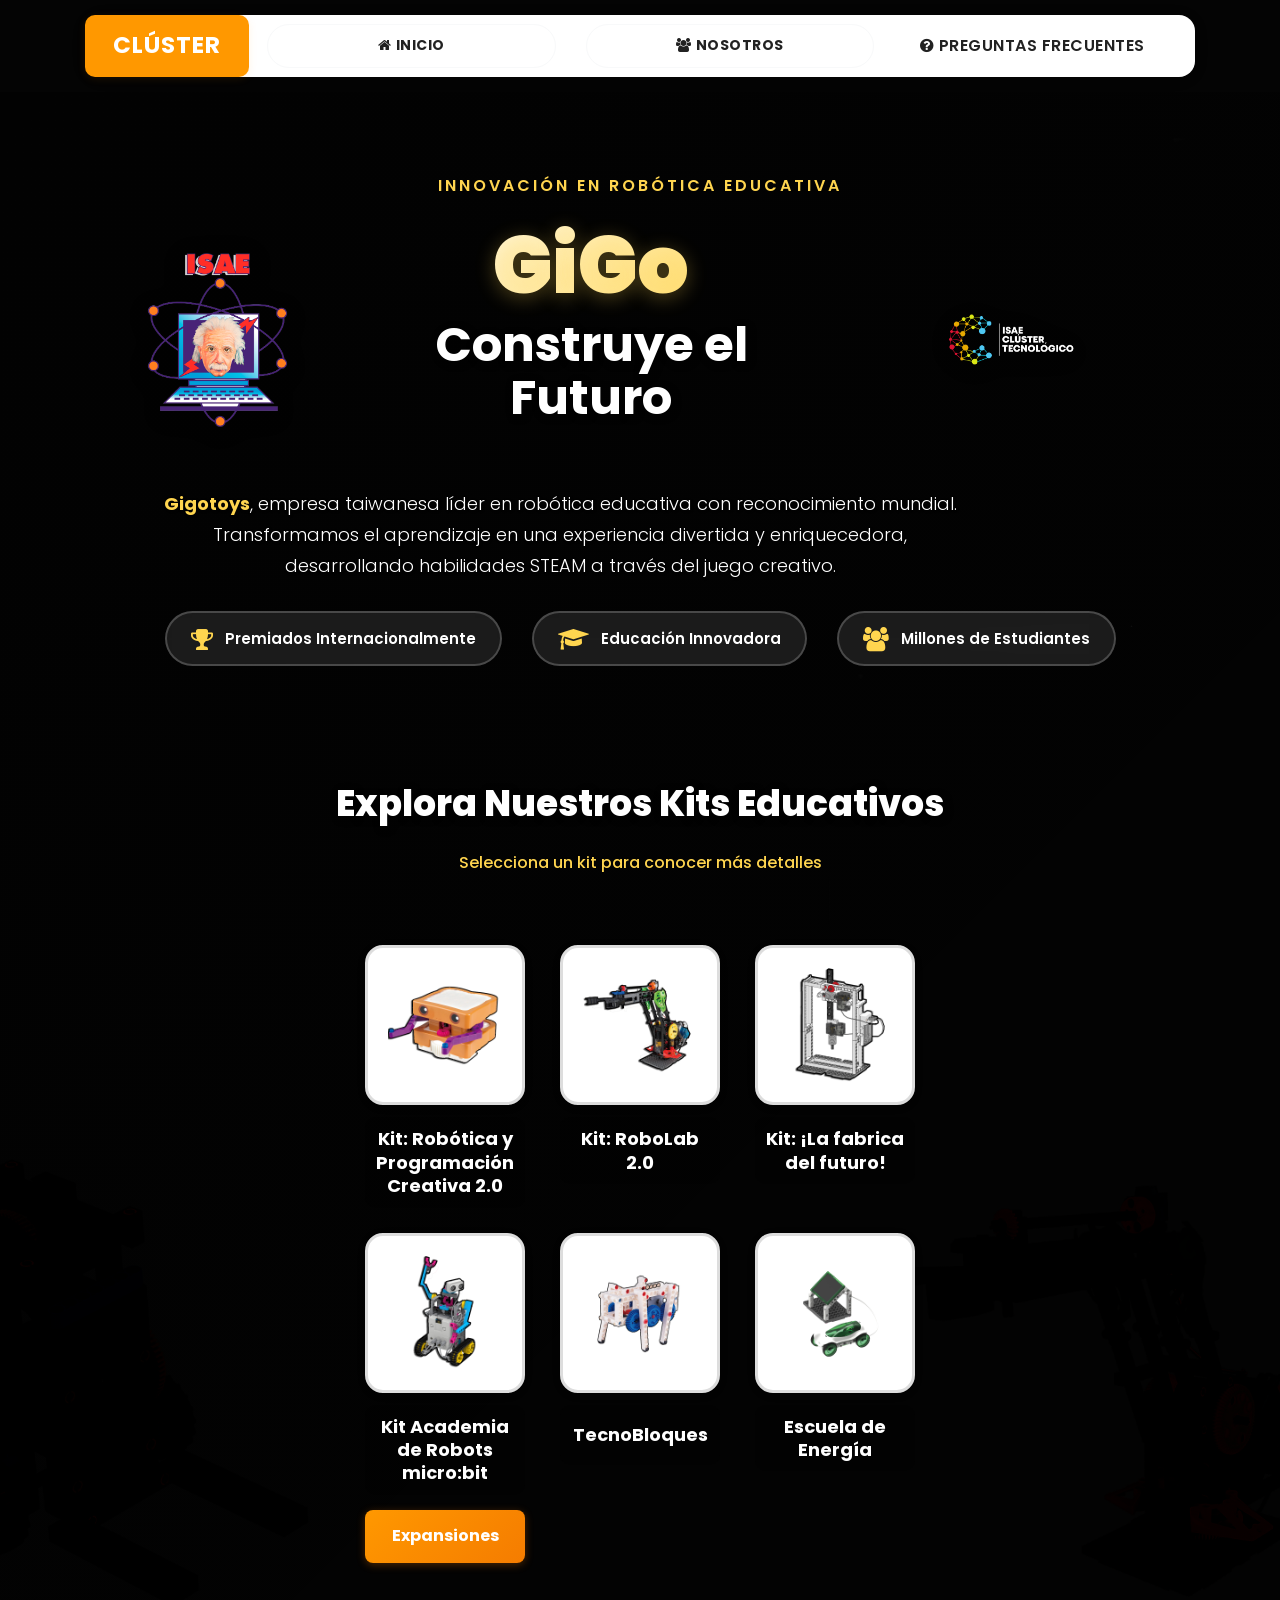
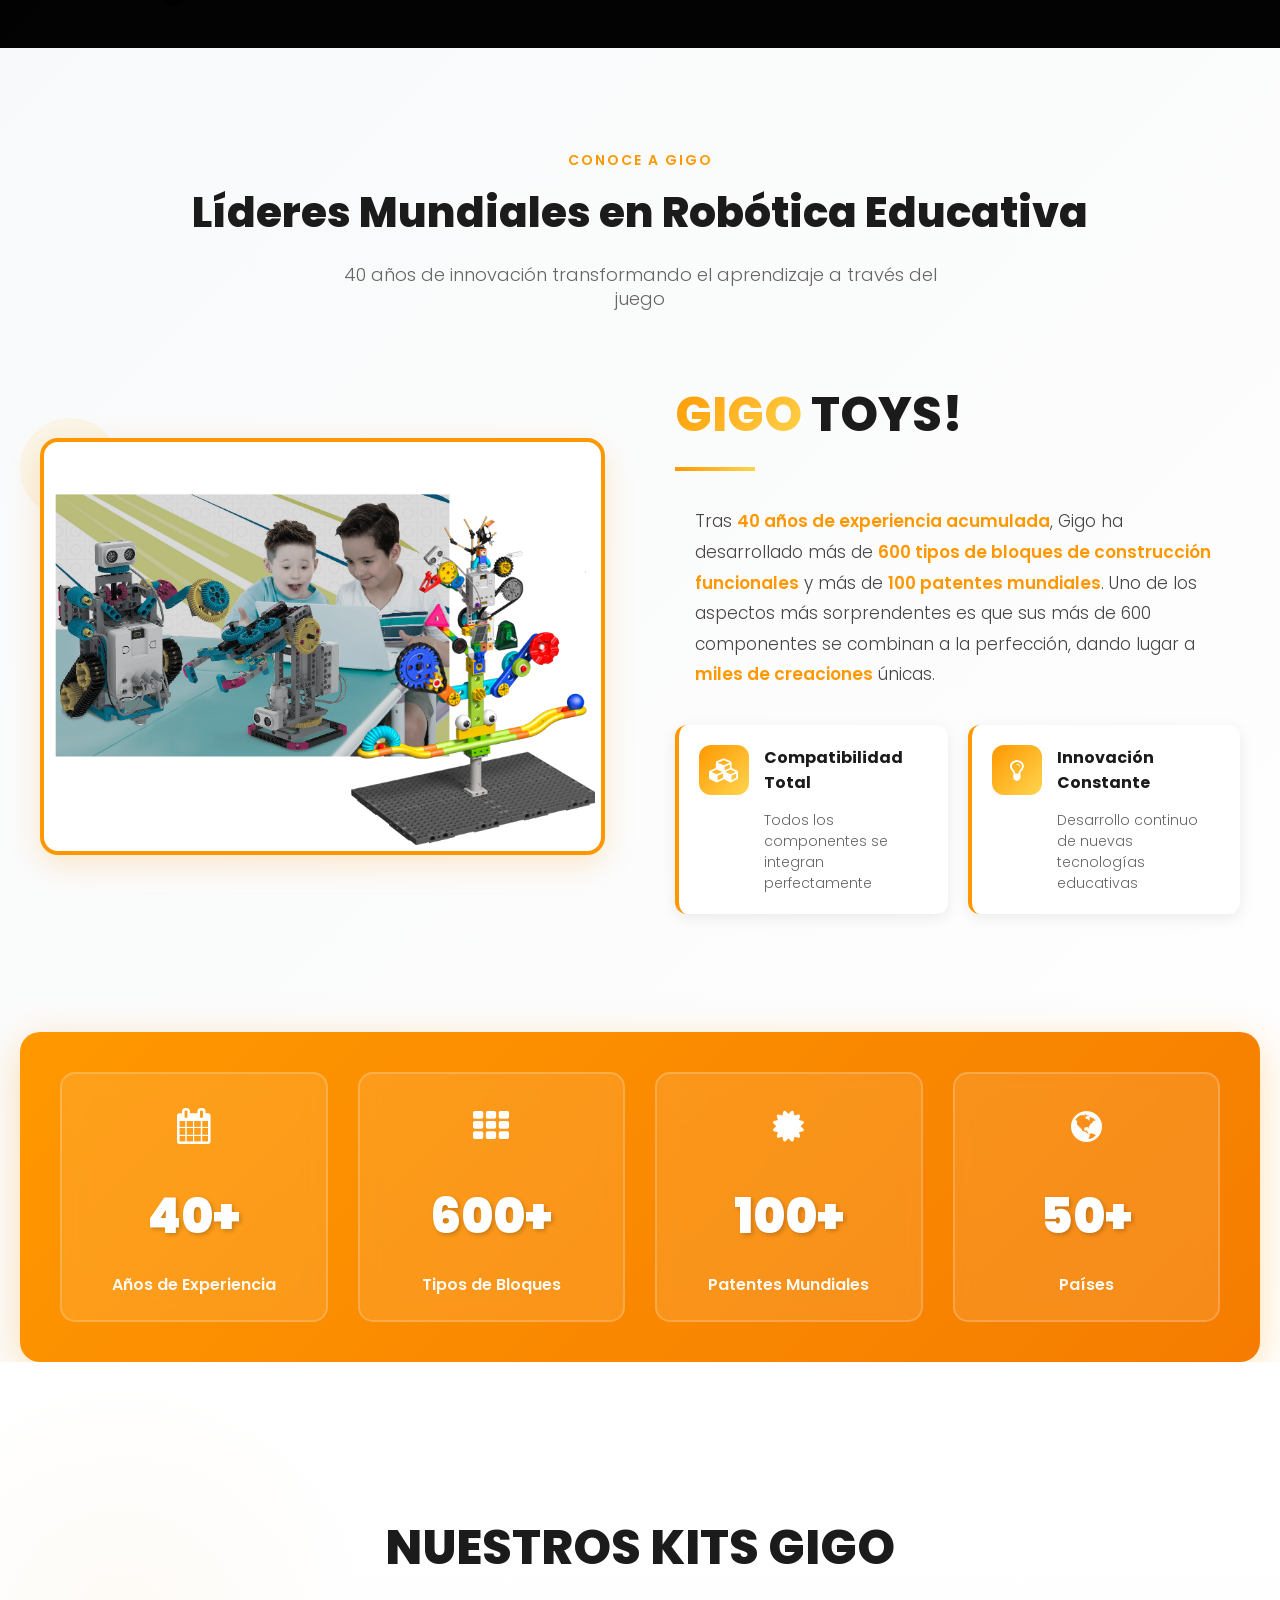
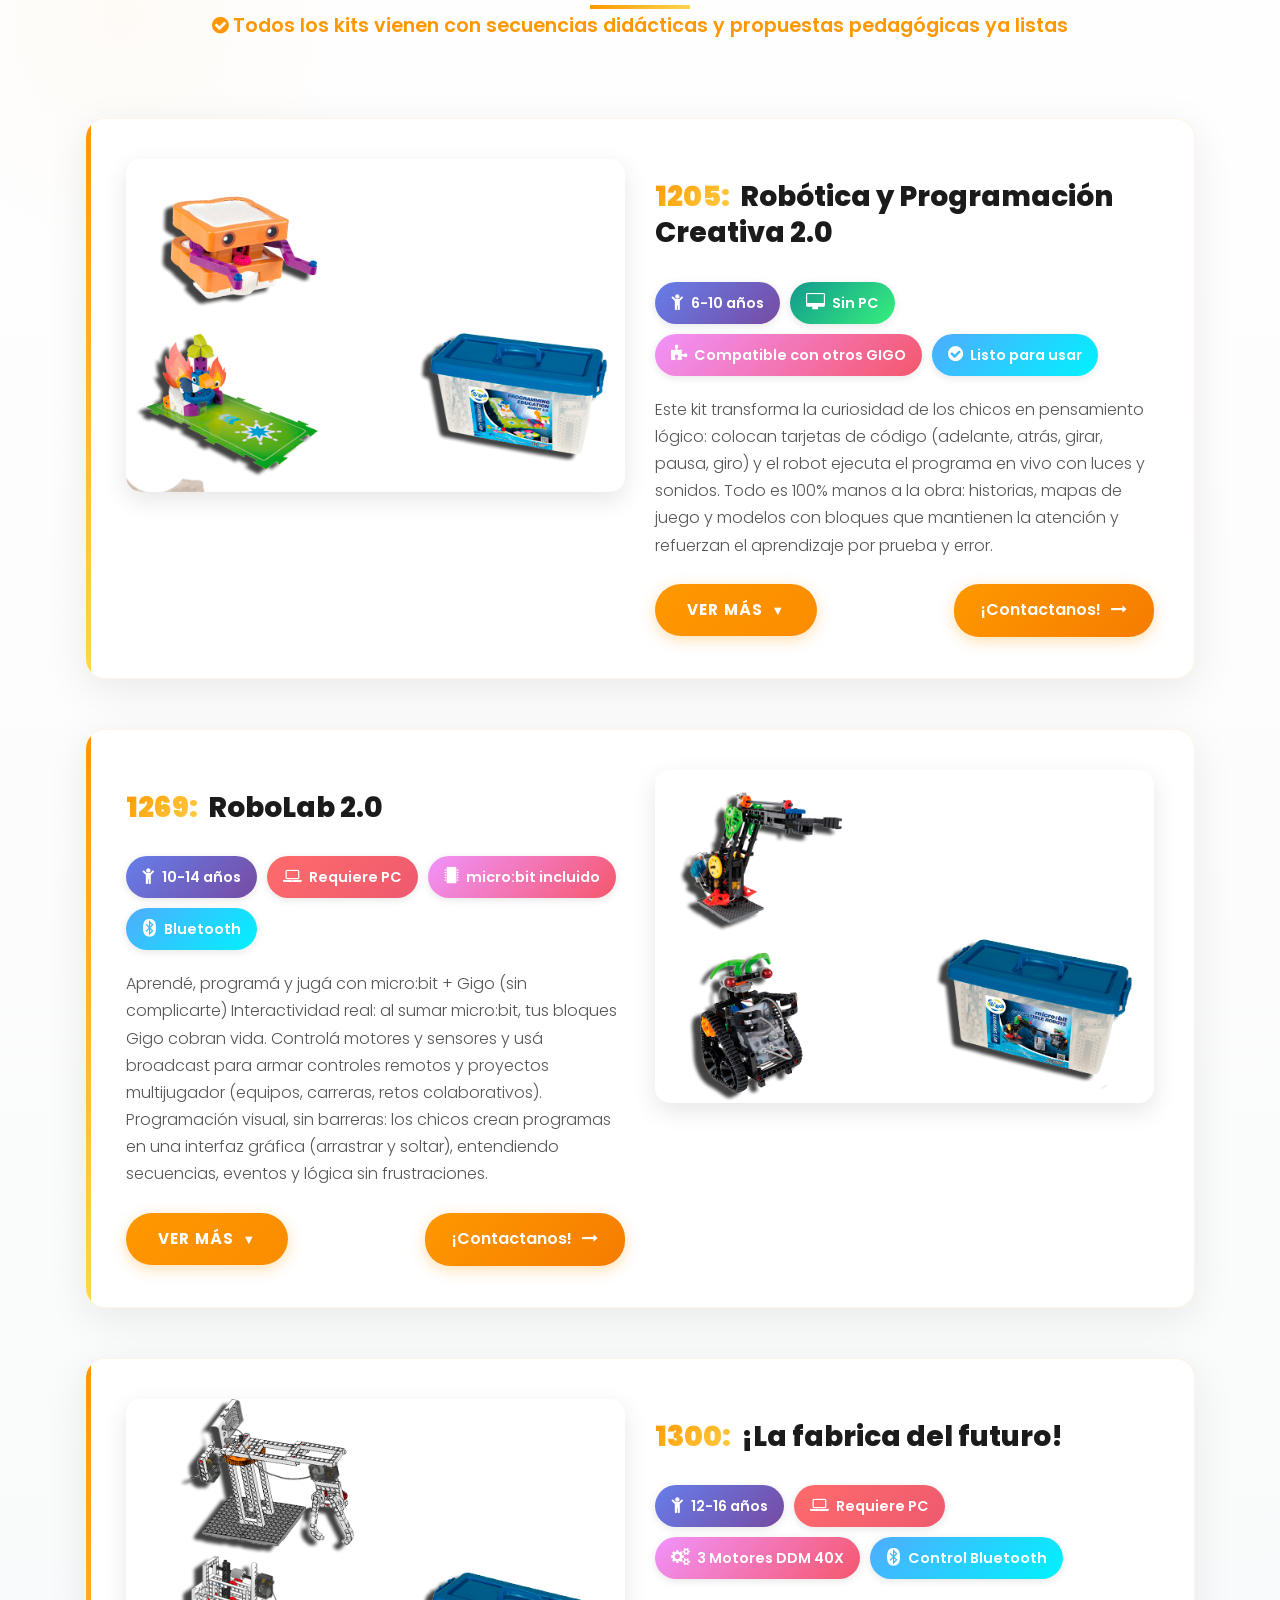
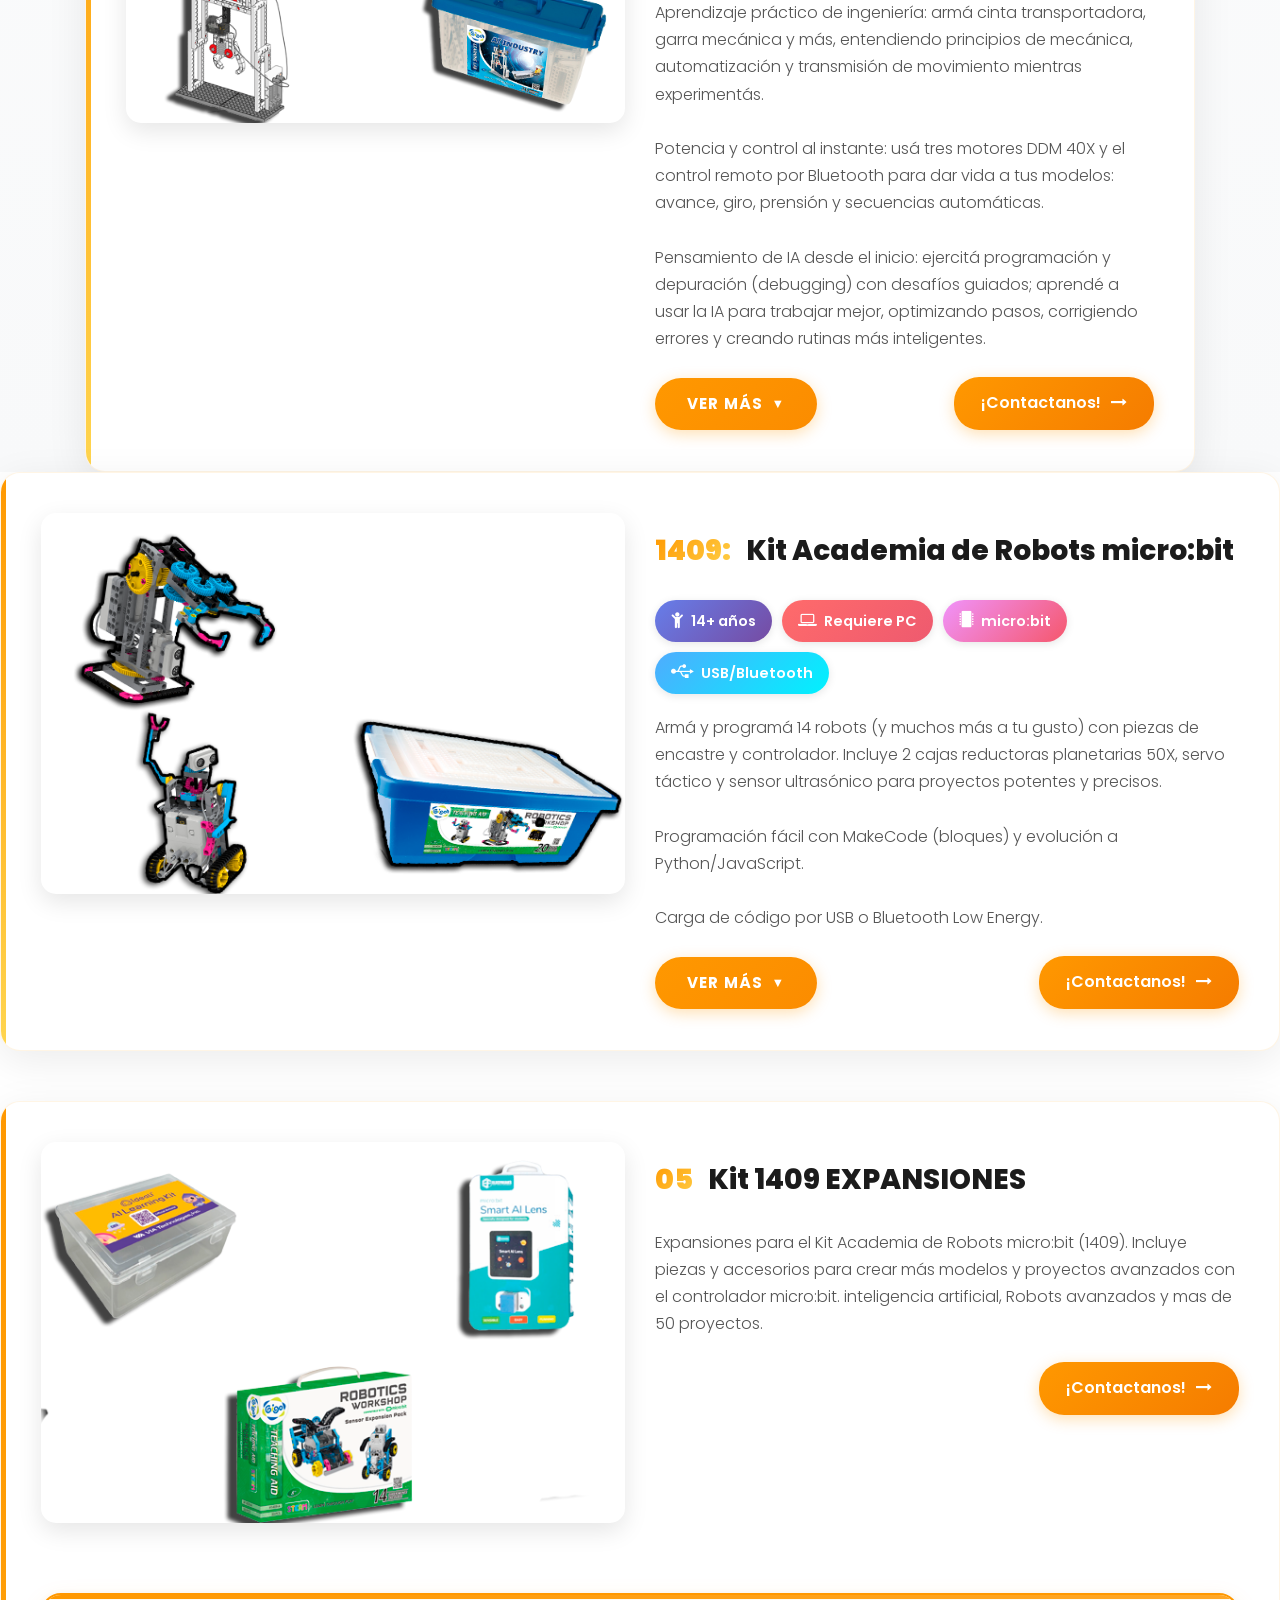
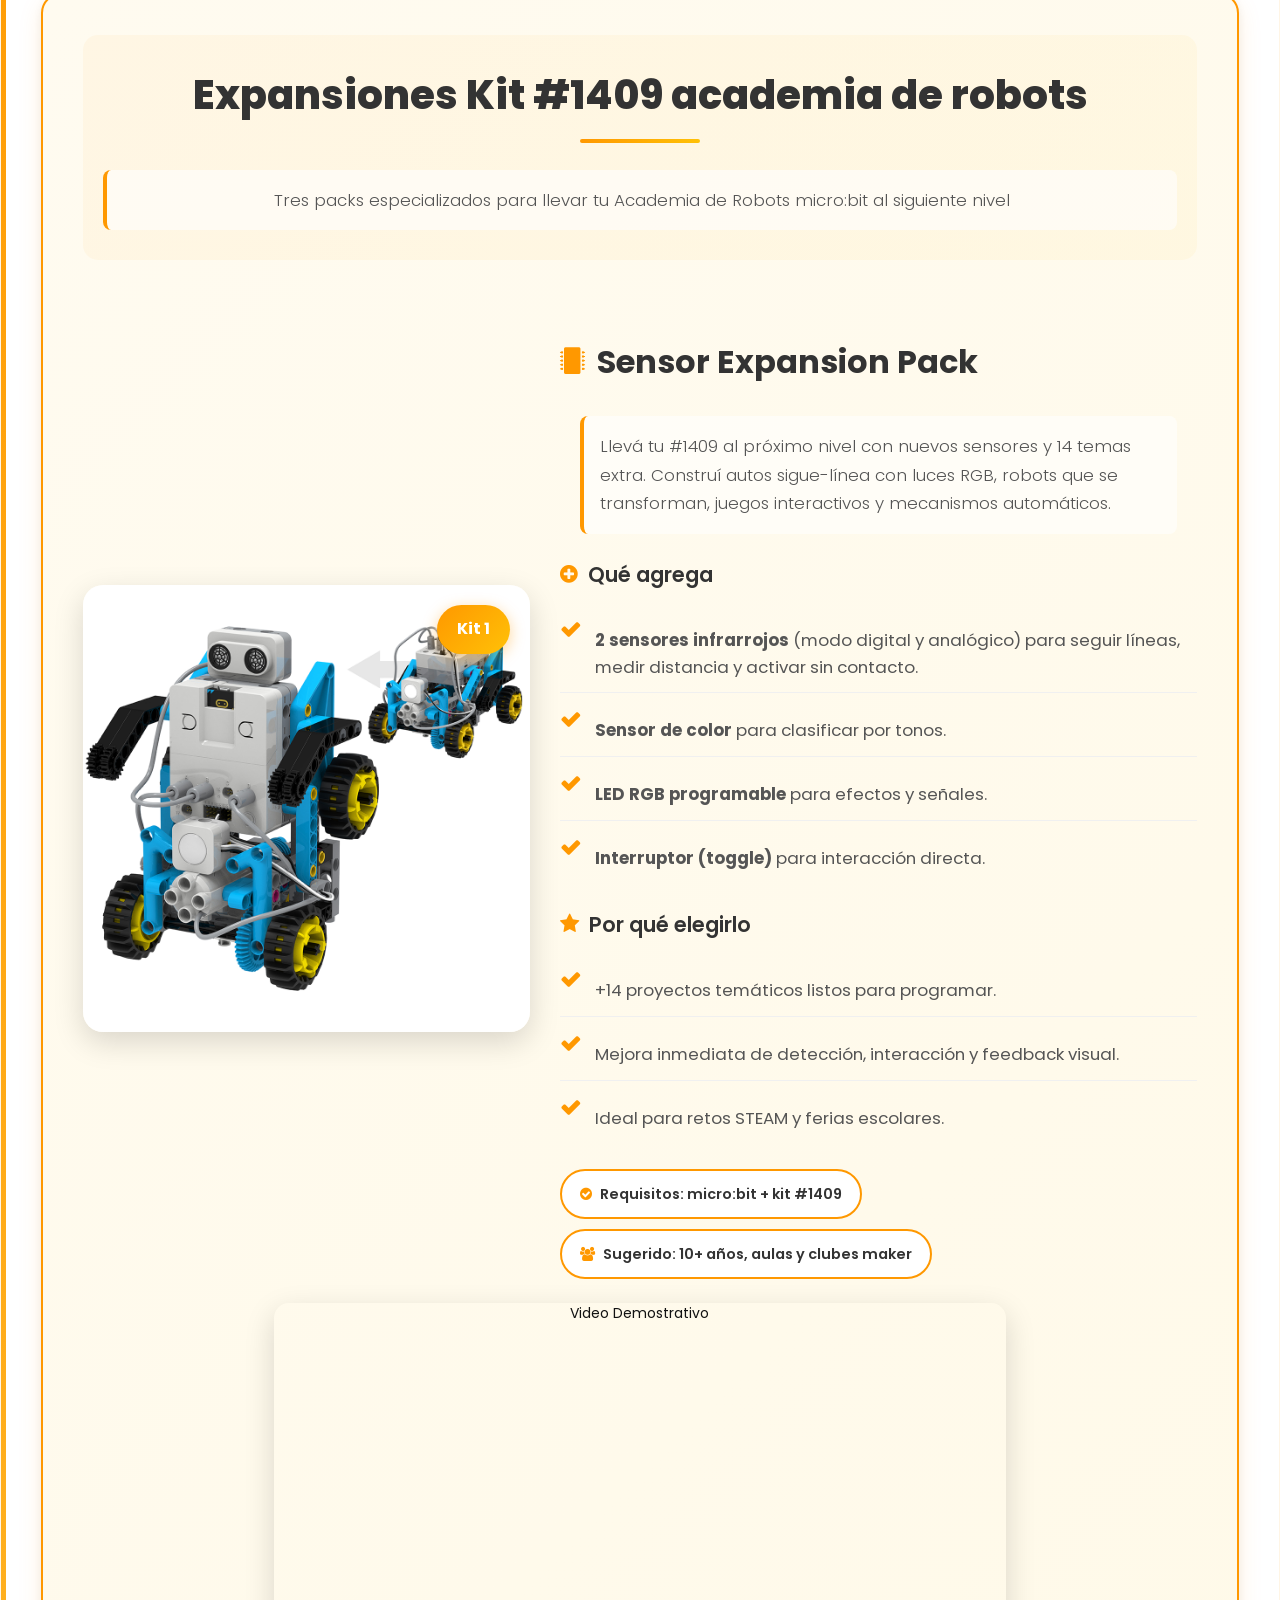
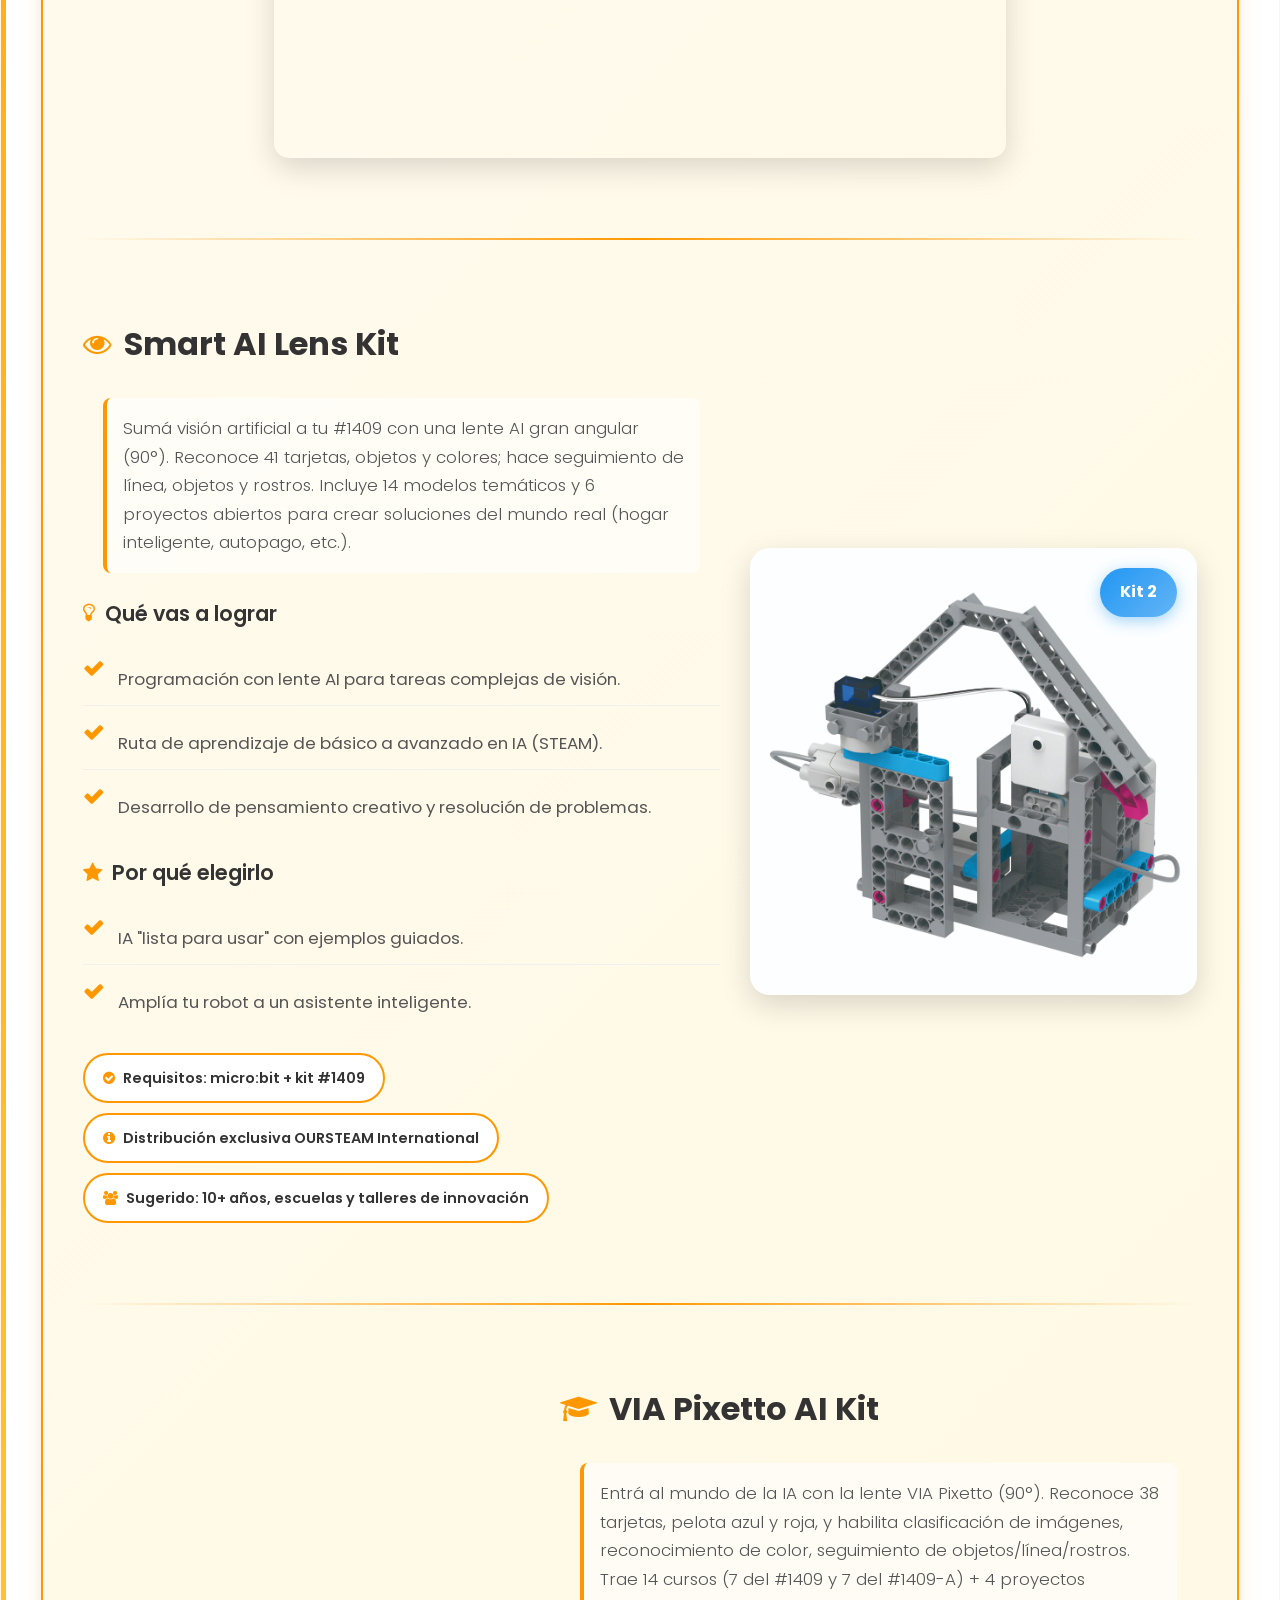
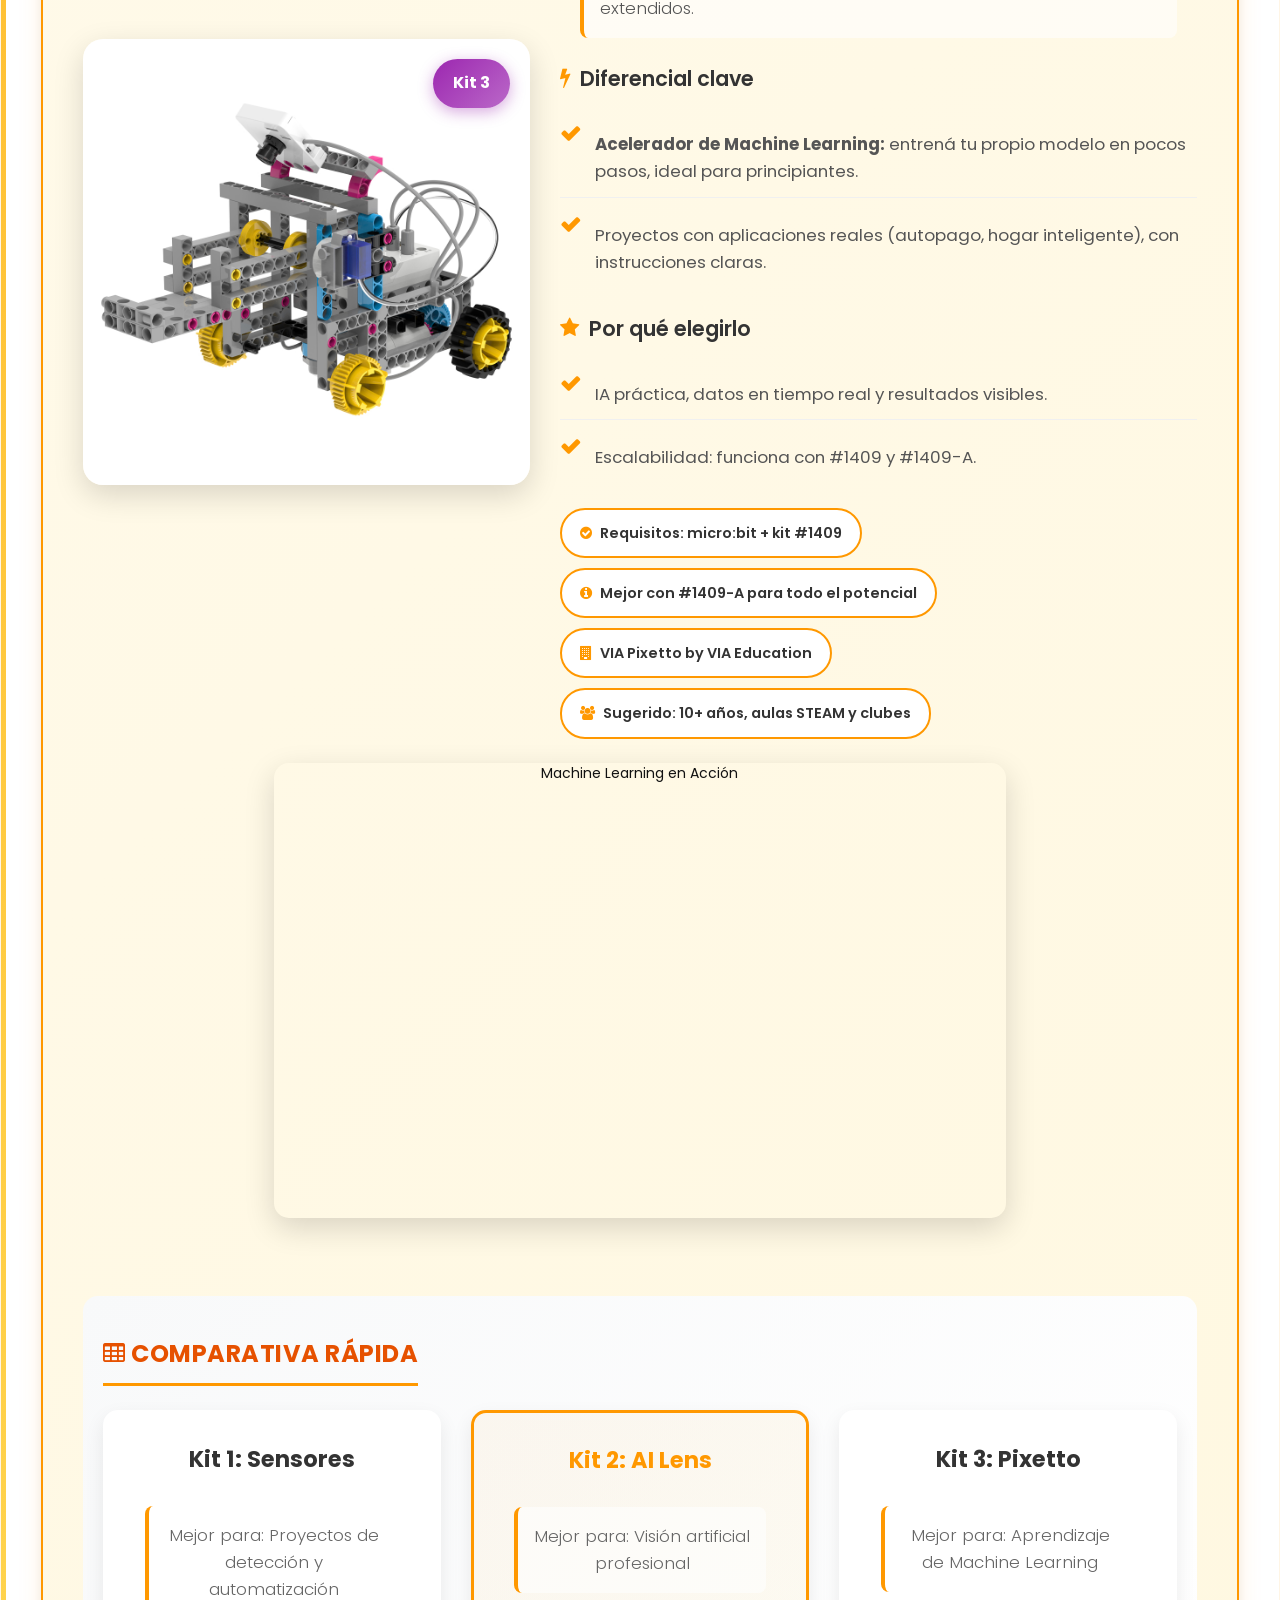
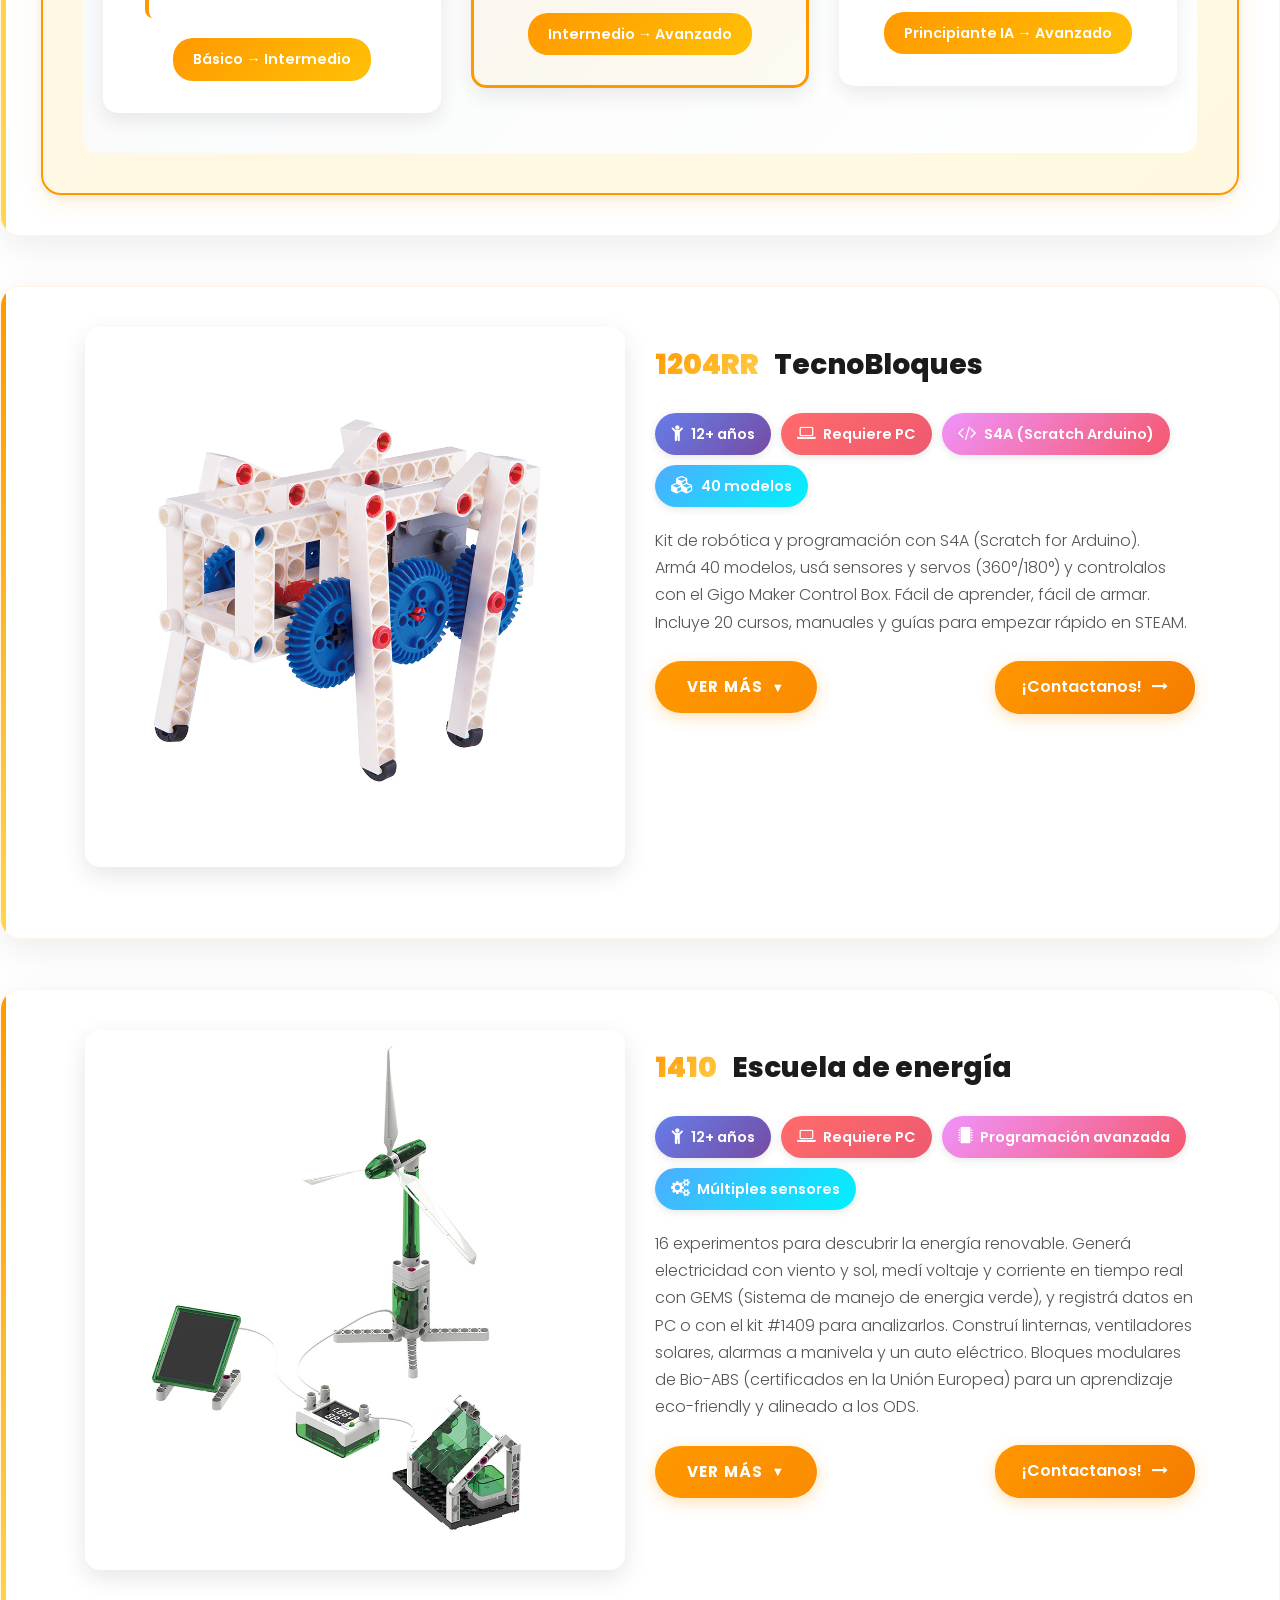
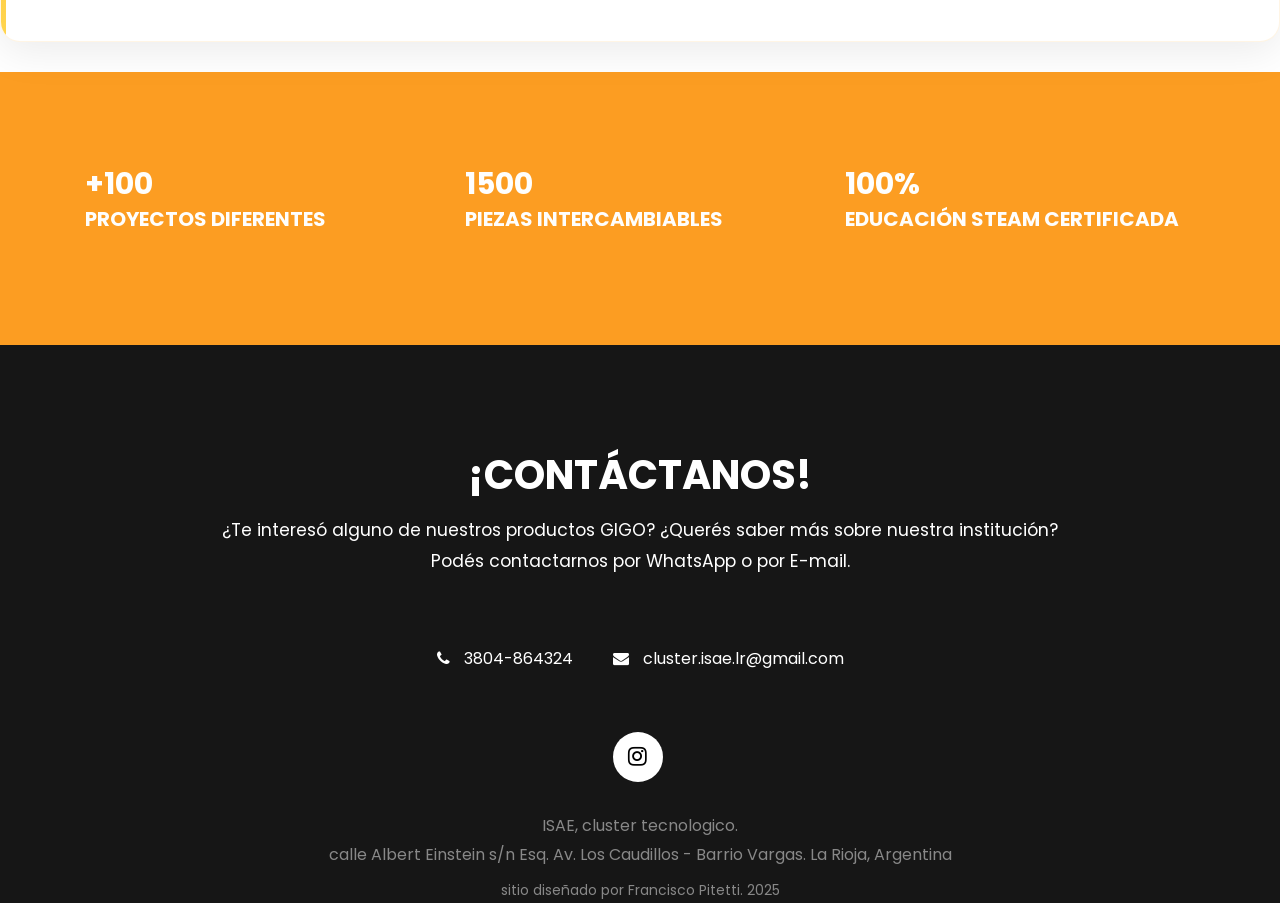
==== index.html @ c3cadbff "Optimización móvil profesional completa - Version Celular - Nuevo archivo mobile-optimization.css co" ====
﻿<!DOCTYPE html>
<html lang="es">
   <head>
      <!-- basic -->
      <meta charset="utf-8">
      <meta http-equiv="X-UA-Compatible" content="IE=edge">
      <meta name="viewport" content="width=device-width, initial-scale=1, shrink-to-fit=no">
      
      <!-- site metas -->
      <title>Clúster ISAE - Distribuidores Oficiales Gigo | Robótica Educativa</title>
      <meta name="description" content="Distribuidores oficiales de kits Gigo en Argentina. Robótica educativa STEAM para instituciones. Kits micro:bit, programación, energías renovables. ISAE Cluster Tecnológico.">
      <meta name="keywords" content="gigo argentina, kits robotica educativa, micro:bit, programacion para niños, STEAM, robótica escolar, kits educativos, ISAE, cluster tecnologico, gigo toys, educacion tecnologica">
      <meta name="author" content="ISAE - Instituto Superior Albert Einstein">
      <meta name="robots" content="index, follow">
      <meta name="language" content="Spanish">
      
      <!-- Open Graph / Facebook -->
      <meta property="og:type" content="website">
      <meta property="og:url" content="https://gigocluster.com/">
      <meta property="og:title" content="Clúster ISAE - Distribuidores Oficiales Gigo | Robótica Educativa">
      <meta property="og:description" content="Kits educativos Gigo para robótica y programación STEAM. Distribuidores oficiales en Argentina. Soluciones para instituciones educativas.">
      <meta property="og:image" content="https://gigocluster.com/images/about-img.png">
      
      <!-- Twitter -->
      <meta property="twitter:card" content="summary_large_image">
      <meta property="twitter:url" content="https://gigocluster.com/">
      <meta property="twitter:title" content="Clúster ISAE - Distribuidores Oficiales Gigo | Robótica Educativa">
      <meta property="twitter:description" content="Kits educativos Gigo para robótica y programación STEAM. Distribuidores oficiales en Argentina.">
      <meta property="twitter:image" content="https://gigocluster.com/images/about-img.png">
      
      <!-- Additional SEO -->
      <meta name="geo.region" content="AR">
      <meta name="geo.placename" content="Argentina">
      <link rel="canonical" href="https://gigocluster.com/">
      
      <!-- bootstrap css -->
      <link rel="stylesheet" type="text/css" href="css/bootstrap.min.css">
      <!-- style css -->
      <link rel="stylesheet" type="text/css" href="css/style.css">
      <!-- Responsive-->
      <link rel="stylesheet" href="css/responsive.css">
      <!-- Mobile Optimization - EXPERT LEVEL -->
      <link rel="stylesheet" href="css/mobile-optimization.css">
      <!-- fevicon -->
      <link rel="icon" href="data:image/svg+xml,<svg xmlns='http://www.w3.org/2000/svg' viewBox='0 0 100 100'><text y='.9em' font-size='90'>🤖</text></svg>" type="image/svg+xml" />
      <!-- font css -->
      <link href="https://fonts.googleapis.com/css?family=Poppins:400,500,600,700&display=swap" rel="stylesheet">
      <!-- Scrollbar Custom CSS -->
      <link rel="stylesheet" href="css/jquery.mCustomScrollbar.min.css">
      <!-- Tweaks for older IEs-->
      <link rel="stylesheet" href="https://netdna.bootstrapcdn.com/font-awesome/4.0.3/css/font-awesome.css">
      <!-- font awesome css -->
      <link rel="stylesheet" href="https://cdnjs.cloudflare.com/ajax/libs/font-awesome/4.7.0/css/font-awesome.min.css">
      
      <!-- Custom Sidebar Dropdown Styles -->
      <style>
         /* ========================================
            RESPONSIVE STYLES - MANTIENE DISEÑO ORIGINAL
            ======================================== */
         
         /* Base Styles */
         * {
            box-sizing: border-box;
         }
         
         body {
            overflow-x: hidden;
         }
         
         img {
            max-width: 100%;
            height: auto;
         }
         
         /* Navbar mobile - solo funcionalidad responsive */
         @media (max-width: 991px) {
            .navbar-collapse {
               margin-top: 10px;
            }
            
            .navbar-nav .nav-item {
               margin: 5px 0;
            }
         }
         
         @media (max-width: 576px) {
            .navbar-nav .nav-link,
            .navbar-nav .nav-btn {
               font-size: 14px;
               padding: 8px 15px !important;
            }
         }
         
         /* ========================================
            SIDEBAR STYLES - RESPONSIVE
            ======================================== */
         
         .sidebar-dropdown-wrapper {
            position: relative;
         }
         
         .sidebar-item-dropdown {
            position: relative;
         }
         
         .sidebar-arrow {
            position: absolute;
            right: 8px;
            top: 50%;
            transform: translateY(-50%);
            font-size: 12px;
            transition: transform 0.3s ease;
         }
         
         .sidebar-dropdown-wrapper:hover .sidebar-arrow {
            transform: translateY(-50%) rotate(90deg);
         }
         
         .sidebar-submenu {
            position: fixed;
            left: 90px;
            top: 50%;
            transform: translateY(-50%) scale(0.9);
            background: linear-gradient(135deg, #1e3c72 0%, #2a5298 100%);
            border-radius: 12px;
            padding: 15px 0;
            min-width: 200px;
            max-width: 250px;
            opacity: 0;
            visibility: hidden;
            transition: all 0.3s cubic-bezier(0.68, -0.55, 0.265, 1.55);
            box-shadow: 0 8px 25px rgba(0,0,0,0.4);
            z-index: 1001;
            border: 2px solid rgba(255, 255, 255, 0.1);
         }
         
         .sidebar-dropdown-wrapper:hover .sidebar-submenu {
            opacity: 1;
            visibility: visible;
            transform: translateY(-50%) scale(1);
         }
         
         .sidebar-submenu::before {
            content: '';
            position: absolute;
            left: -10px;
            top: 50%;
            transform: translateY(-50%);
            width: 0;
            height: 0;
            border-top: 10px solid transparent;
            border-bottom: 10px solid transparent;
            border-right: 10px solid #1e3c72;
         }
         
         .sidebar-subitem {
            display: block;
            padding: 12px 20px;
            color: #fff;
            text-decoration: none;
            font-size: 14px;
            font-weight: 500;
            transition: all 0.2s ease;
            border-left: 4px solid transparent;
            position: relative;
            white-space: nowrap;
         }
         
         .sidebar-subitem::before {
            content: '▸';
            position: absolute;
            left: 8px;
            opacity: 0;
            transition: all 0.2s ease;
            color: #ff6b35;
         }
         
         .sidebar-subitem:hover {
            background: rgba(255, 255, 255, 0.15);
            border-left-color: #ff6b35;
            color: #ff6b35;
            text-decoration: none;
            padding-left: 28px;
            transform: translateX(3px);
         }
         
         .sidebar-subitem:hover::before {
            opacity: 1;
            left: 12px;
         }
         
         /* Desktop Sidebar */
         @media (min-width: 769px) {
            .floating-sidebar {
               display: flex;
               flex-direction: column;
            }
         }
         
         /* Mobile Sidebar - Estilos movidos a mobile-optimization.css */
         
         /* ========================================
            COMPLETE MOBILE OPTIMIZATION
            ======================================== */
         
         /* Global touch-friendly improvements */
         @media (max-width: 768px) {
            * {
               -webkit-tap-highlight-color: rgba(255, 107, 53, 0.2);
            }
            
            body {
               font-size: 14px;
            }
            
            .container {
               padding-left: 20px;
               padding-right: 20px;
            }
            
            h1, h2, h3, h4, h5, h6 {
               word-wrap: break-word;
               overflow-wrap: break-word;
            }
            
            img {
               max-width: 100%;
               height: auto;
               display: block;
            }
            
            /* Enhanced touch targets for all interactive elements */
            a:not(.kit-btn):not(.contact-btn):not(.nav-link),
            button,
            .btn {
               min-height: 44px;
               display: inline-flex;
               align-items: center;
               padding: 10px 15px;
            }
         }
         
         /* Contact section mobile optimization */
         @media (max-width: 768px) {
            .contact_section {
               padding: 40px 0 100px !important;
            }
            
            .contact_taital {
               font-size: 28px !important;
               margin-bottom: 30px;
            }
            
            .contact-btn,
            .contact_bt,
            .contact_section a {
               width: 100% !important;
               max-width: 350px;
               margin: 10px auto !important;
               display: flex !important;
               align-items: center;
               justify-content: center;
               min-height: 52px;
               font-size: 15px !important;
               padding: 14px 20px !important;
            }
            
            .contact_section .row {
               flex-direction: column;
               align-items: center;
            }
            
            .contact_section .col-md-4 {
               width: 100%;
               margin-bottom: 15px;
            }
         }
         
         @media (max-width: 576px) {
            .contact_section {
               padding: 35px 0 95px !important;
            }
            
            .contact_taital {
               font-size: 24px !important;
            }
            
            .contact-btn,
            .contact_bt {
               max-width: 100%;
               font-size: 14px !important;
               padding: 12px 18px !important;
               min-height: 48px;
            }
         }
         
         /* Footer mobile adjustments */
         @media (max-width: 768px) {
            .footer_section {
               padding: 30px 0 90px !important;
            }
            
            .copyright_section {
               padding: 20px 0 80px !important;
            }
         }
         
         /* Stats section mobile */
         @media (max-width: 768px) {
            .stats_section {
               padding: 40px 0 !important;
            }
            
            .stat-item {
               margin-bottom: 25px;
            }
            
            .stat-number {
               font-size: 36px !important;
            }
            
            .stat-label {
               font-size: 16px !important;
            }
         }
         
         @media (max-width: 576px) {
            .stats_section {
               padding: 30px 0 !important;
            }
            
            .stat-number {
               font-size: 32px !important;
            }
            
            .stat-label {
               font-size: 14px !important;
            }
         }
         
         /* About section mobile improvements */
         @media (max-width: 768px) {
            .about_section {
               padding: 40px 0 !important;
            }
            
            .about_section .row {
               flex-direction: column;
            }
            
            .about_section .col-md-6 {
               width: 100%;
               margin-bottom: 25px;
            }
            
            .about_section img {
               margin-bottom: 20px;
            }
            
            .about_taital {
               font-size: 28px !important;
               text-align: center;
            }
            
            .about_text {
               font-size: 14px !important;
               text-align: center;
            }
         }
         
         .sidebar-item-dropdown {
            position: relative;
         }
         
         .sidebar-arrow {
            position: absolute;
            right: 8px;
            top: 50%;
            transform: translateY(-50%);
            font-size: 12px;
            transition: transform 0.3s ease;
         }
         
         .sidebar-dropdown-wrapper:hover .sidebar-arrow {
            transform: translateY(-50%) rotate(90deg);
         }
         
         .sidebar-submenu {
            position: fixed;
            left: 90px;
            top: 50%;
            transform: translateY(-50%) scale(0.9);
            background: linear-gradient(135deg, #1e3c72 0%, #2a5298 100%);
            border-radius: 12px;
            padding: 15px 0;
            min-width: 200px;
            max-width: 250px;
            opacity: 0;
            visibility: hidden;
            transition: all 0.3s cubic-bezier(0.68, -0.55, 0.265, 1.55);
            box-shadow: 0 8px 25px rgba(0,0,0,0.4);
            z-index: 1001;
            border: 2px solid rgba(255, 255, 255, 0.1);
         }
         
         .sidebar-dropdown-wrapper:hover .sidebar-submenu {
            opacity: 1;
            visibility: visible;
            transform: translateY(-50%) scale(1);
         }
         
         .sidebar-submenu::before {
            content: '';
            position: absolute;
            left: -10px;
            top: 50%;
            transform: translateY(-50%);
            width: 0;
            height: 0;
            border-top: 10px solid transparent;
            border-bottom: 10px solid transparent;
            border-right: 10px solid #1e3c72;
         }
         
         .sidebar-subitem {
            display: block;
            padding: 12px 20px;
            color: #fff;
            text-decoration: none;
            font-size: 14px;
            font-weight: 500;
            transition: all 0.2s ease;
            border-left: 4px solid transparent;
            position: relative;
            white-space: nowrap;
         }
         
         .sidebar-subitem::before {
            content: '▸';
            position: absolute;
            left: 8px;
            opacity: 0;
            transition: all 0.2s ease;
            color: #ff6b35;
         }
         
         .sidebar-subitem:hover {
            background: rgba(255, 255, 255, 0.15);
            border-left-color: #ff6b35;
            color: #ff6b35;
            text-decoration: none;
            padding-left: 28px;
            transform: translateX(3px);
         }
         
         .sidebar-subitem:hover::before {
            opacity: 1;
            left: 12px;
         }
         
         /* Responsive adjustments */
         @media (max-width: 1200px) {
            .sidebar-submenu {
               left: 80px;
               min-width: 180px;
            }
         }
         
         @media (max-width: 768px) {
            .sidebar-submenu {
               left: 70px;
               top: 20%;
               transform: translateY(0) scale(0.9);
               min-width: 160px;
               font-size: 13px;
            }
            
            .sidebar-dropdown-wrapper:hover .sidebar-submenu {
               transform: translateY(0) scale(1);
            }
            
            .sidebar-subitem {
               padding: 10px 16px;
               font-size: 13px;
            }
         }
         
         @media (max-width: 480px) {
            .sidebar-submenu {
               display: none;
            }
         }
         
         /* Additional Mobile Responsive Styles for Index Page */
         
         /* Banner section responsive */
         @media (max-width: 768px) {
            .banner_section {
               padding: 60px 0 40px;
            }
            
            .banner_taital_main h1 {
               font-size: 32px !important;
               line-height: 1.3;
            }
            
            .banner_taital_main p {
               font-size: 16px;
            }
            
            .kit-grid {
               grid-template-columns: 1fr !important;
               gap: 15px;
            }
            
            .kit-btn {
               padding: 12px;
            }
            
            .kit-buttons .row {
               flex-direction: column;
            }
            
            .kit-btn-col {
               width: 100% !important;
               max-width: 350px;
               margin: 0 auto 20px;
            }
            
            .banner-features {
               flex-direction: column;
               gap: 10px;
            }
            
            .feature-item {
               width: 100%;
               justify-content: center;
            }
         }
         
         @media (max-width: 576px) {
            .banner_taital_main h1 {
               font-size: 26px !important;
            }
            
            .banner_taital_main p {
               font-size: 14px;
            }
            
            .banner-brand,
            .banner-slogan {
               display: block;
            }
            
            .kits-section-title h2 {
               font-size: 22px;
            }
            
            .kits-section-title p {
               font-size: 14px;
            }
            
            .kit-label {
               font-size: 13px;
            }
            
            .expansion-btn {
               font-size: 12px;
               padding: 6px 12px;
            }
         }
         
         /* About section responsive */
         @media (max-width: 768px) {
            .about_section .row {
               flex-direction: column;
            }
            
            .about_section img {
               max-width: 100%;
               height: auto;
            }
         }
         
         /* Kits section responsive */
         @media (max-width: 991px) {
            .models_section_2 .row {
               flex-direction: column-reverse;
            }
            
            .models_section_2 .col-md-6 {
               width: 100%;
               max-width: 100%;
            }
            
            .models_img {
               margin-bottom: 20px;
            }
            
            .carolo_text {
               font-size: 24px !important;
            }
            
            .ullamco_text {
               font-size: 15px;
            }
         }
         
         @media (max-width: 576px) {
            .carolo_text {
               font-size: 20px !important;
            }
            
            .number_text {
               font-size: 18px;
            }
            
            .kit-tags {
               flex-wrap: wrap;
               gap: 6px;
            }
            
            .kit-tag {
               font-size: 11px;
               padding: 4px 8px;
            }
         }
         
         /* Kit extra info responsive */
         @media (max-width: 768px) {
            .kit-extra-info .row {
               flex-direction: column;
            }
            
            .extra-images img,
            .extra-video iframe {
               width: 100%;
               height: auto;
            }
            
            .expansion-kit {
               margin-bottom: 30px;
            }
            
            .expansion-kit h4 {
               font-size: 20px;
            }
            
            .expansion-kit p,
            .expansion-kit ul li {
               font-size: 14px;
            }
            
            .expansion-comparison {
               overflow-x: auto;
            }
            
            table {
               font-size: 13px;
            }
         }
         
         @media (max-width: 576px) {
            .expansion-kit h4 {
               font-size: 18px;
            }
            
            table {
               font-size: 11px;
            }
            
            table th,
            table td {
               padding: 6px 4px;
            }
         }
         
         /* Stats section responsive */
         @media (max-width: 768px) {
            .choose_section_2 .row {
               justify-content: center;
            }
            
            .rated_text {
               font-size: 48px !important;
            }
            
            .house_text {
               font-size: 16px;
            }
         }
         
         /* Contact section responsive */
         @media (max-width: 768px) {
            .contact_section {
               padding: 40px 0;
            }
            
            .contact_taital {
               font-size: 32px;
            }
            
            .location_text li {
               font-size: 16px;
            }
         }
         
         @media (max-width: 576px) {
            .contact_taital {
               font-size: 26px;
            }
            
            .location_text li {
               font-size: 14px;
               padding: 10px 0;
            }
         }
         
         /* Floating sidebar mobile */
         @media (max-width: 991px) {
            .floating-sidebar {
               left: 10px;
               gap: 10px;
            }
            
            .sidebar-item {
               width: 45px;
               height: 45px;
            }
            
            .sidebar-tooltip {
               font-size: 11px;
            }
         }
         
         /* Tablets landscape */
         @media (min-width: 768px) and (max-width: 1024px) {
            .kit-btn-col {
               width: 50%;
            }
            
            .models_section_2 .col-md-6 {
               width: 100%;
            }
            
            .banner_taital_main h1 {
               font-size: 36px !important;
            }
         }
         
         @media (max-width: 768px) {
            .floating-sidebar {
               top: auto;
               bottom: 20px;
               transform: none;
               flex-direction: row;
               left: 50%;
               transform: translateX(-50%);
               background: rgba(30, 60, 114, 0.95);
               padding: 10px 15px;
               border-radius: 25px;
               gap: 8px;
            }
            
            .sidebar-item {
               width: 40px;
               height: 40px;
            }
            
            .sidebar-tooltip {
               display: none;
            }
            
            .sidebar-dropdown-wrapper .sidebar-submenu {
               display: none !important;
            }
         }
         
         /* Button scroll to top responsive */
         @media (max-width: 768px) {
            #btn-scroll-top {
               width: 45px;
               height: 45px;
               bottom: 80px;
               right: 15px;
            }
         }
         
         /* Ensure images don't overflow */
         img {
            max-width: 100%;
            height: auto;
         }
         
         /* Prevent horizontal scroll */
         body {
            overflow-x: hidden;
         }
         
         .container-fluid {
            overflow-x: hidden;
         }
         
         /* Fix text overflow */
         * {
            word-wrap: break-word;
            overflow-wrap: break-word;
         }
      </style>
   </head>
   <body>
      <!-- header section strats -->
      <header class="header_section">
        <div class="container">
            <nav class="navbar navbar-expand-lg custom_nav-container d-flex align-items-center">
                <a class="navbar-brand brand-orange" href="">CLÚSTER</a>

                <button class="navbar-toggler" type="button" data-toggle="collapse" data-target="#navbarSupportedContent" aria-controls="navbarSupportedContent" aria-expanded="false" aria-label="Toggle navigation">
                    <span class="navbar-toggler-icon">
                       <i class="fa fa-bars" style="color: #fff; font-size: 24px;"></i>
                    </span>
                </button>

                <div class="collapse navbar-collapse" id="navbarSupportedContent">
               <ul class="navbar-nav ml-auto text-uppercase d-flex align-items-center">
                  <li class="nav-item active">
                     <a class="nav-link font-weight-bold px-3 py-2 rounded-pill border border-light" href="index.html"> 
                        <i class="fa fa-home mr-1"></i>INICIO <span class="sr-only">(current)</span>
                     </a>
                  </li>
                  <li class="nav-item ml-2">
                     <a class="nav-link font-weight-bold px-3 py-2 rounded-pill border border-light" href="nosotros.html">
                        <i class="fa fa-users mr-1"></i>NOSOTROS
                     </a>
                  </li>
                  <li class="nav-item ml-2">
                     <a class="btn btn-outline-light nav-btn px-3 py-2 rounded-pill" href="faq.html">
                        <i class="fa fa-question-circle mr-1"></i>PREGUNTAS FRECUENTES
                     </a>
                  </li>
                    </ul>
                </div>
            </nav>
         </div>
      </header>
      <!-- end header section -->
      
      <!-- Floating Sidebar Navigation -->
      <div class="floating-sidebar" id="floatingSidebar">
         <a href="#inicio" class="sidebar-item" data-tooltip="Inicio">
            <i class="fa fa-home"></i>
            <span class="sidebar-tooltip">Inicio</span>
         </a>
         <a href="#about" class="sidebar-item" data-tooltip="Presentación">
            <i class="fa fa-info-circle"></i>
            <span class="sidebar-tooltip">Presentación</span>
         </a>
         <div class="sidebar-item-wrapper sidebar-dropdown-wrapper">
            <a href="#kits" class="sidebar-item sidebar-item-dropdown" data-tooltip="Kits">
               <i class="fa fa-cubes"></i>
               <span class="sidebar-tooltip">Kits</span>
               <i class="fa fa-angle-right sidebar-arrow"></i>
            </a>
            <div class="sidebar-submenu">
               <a href="#kit-1205" class="sidebar-subitem">Robótica Creativa</a>
               <a href="#kit-1269" class="sidebar-subitem">RoboLab 2.0</a>
               <a href="#kit-1300" class="sidebar-subitem">Fábrica del Futuro</a>
               <a href="#kit-1409" class="sidebar-subitem">Academia Robots</a>
               <a href="#kit-1204rr" class="sidebar-subitem">TecnoBloques</a>
               <a href="#kit-1410" class="sidebar-subitem">Escuela de Energía</a>
            </div>
         </div>
         <a href="#contacto" class="sidebar-item" data-tooltip="Contacto">
            <i class="fa fa-envelope"></i>
            <span class="sidebar-tooltip">Contacto</span>
         </a>
      </div>
      <!-- end floating sidebar -->
      
      <!-- banner section start --> 
   <div class="banner_section layout_padding" id="inicio">
      <div class="container-fluid">
         <div class="row">
            <div class="col-12">
               <div class="banner_taital_main banner-center">
                     <!-- Hero Content -->
                     <div class="banner-hero-content">
                        <div class="banner-subtitle">Innovación en Robótica Educativa</div>
                        
                        <!-- Title with Logos -->
                        <div class="banner-title-wrapper">
                           <div class="logo-item logo-left">
                              <img src="images/logo-isae.png" alt="ISAE - Instituto Superior Albert Einstein" class="institutional-logo">
                           </div>
                           <h1 class="banner_taital">
                              <span class="banner-brand">GiGo</span>
                              <span class="banner-slogan">Construye el Futuro</span>
                           </h1>
                           <div class="logo-item logo-right">
                              <img src="images/logo-cluster.png" alt="Clúster Tecnológico" class="institutional-logo">
                           </div>
                        </div>
                        
                        <p class="banner_text"><strong>Gigotoys</strong>, empresa taiwanesa líder en robótica educativa con reconocimiento mundial. Transformamos el aprendizaje en una experiencia divertida y enriquecedora, desarrollando habilidades STEAM a través del juego creativo.</p>
                        <div class="banner-features">
                           <div class="feature-item">
                              <i class="fa fa-trophy"></i>
                              <span>Premiados Internacionalmente</span>
                           </div>
                           <div class="feature-item">
                              <i class="fa fa-graduation-cap"></i>
                              <span>Educación Innovadora</span>
                           </div>
                           <div class="feature-item">
                              <i class="fa fa-users"></i>
                              <span>Millones de Estudiantes</span>
                           </div>
                        </div>
                     </div>
                     
                     <!-- Kit Selection Title -->
                     <div class="kits-section-title">
                        <h2>Explora Nuestros Kits Educativos</h2>
                        <p>Selecciona un kit para conocer más detalles</p>
                     </div>
                     
                     <div class="kit-buttons">
                        <!-- Primera fila: 3 kits -->
                        <div class="row">
                           <div class="kit-btn-col">
                              <button class="kit-btn" onclick="document.getElementById('kit-1205').scrollIntoView({behavior: 'smooth'});">
                                 <img src="images/bot_1205.jpg" alt="Kit 1205" class="kit-img" />
                              </button>
                              <div class="kit-label">Kit: Robótica y Programación Creativa 2.0</div>
                           </div>
                           <div class="kit-btn-col">
                              <button class="kit-btn" onclick="document.getElementById('kit-1269').scrollIntoView({behavior: 'smooth'});">
                                 <img src="images/bot_1269.jpg" alt="Kit 1269" class="kit-img" />
                              </button>
                              <div class="kit-label">Kit: RoboLab 2.0</div>
                           </div>
                           <div class="kit-btn-col">
                              <button class="kit-btn" onclick="document.getElementById('kit-1300').scrollIntoView({behavior: 'smooth'});">
                                 <img src="images/bot_1300.jpg" alt="Kit 1300" class="kit-img" />
                              </button>
                              <div class="kit-label">Kit: ¡La fabrica del futuro!</div>
                           </div>
                        </div>
                        <!-- Segunda fila: 3 kits -->
                        <div class="row">
                           <div class="kit-btn-col">
                              <button class="kit-btn" onclick="document.getElementById('kit-1409').scrollIntoView({behavior: 'smooth'});">
                                 <img src="images/bot_1409.jpg" alt="Kit 1409" class="kit-img" />
                              </button>
                              <div class="kit-label">Kit Academia de Robots micro:bit</div>
                              <button class="expansion-btn" onclick="document.getElementById('kit-1409-exp').scrollIntoView({behavior: 'smooth'});">
                                 Expansiones
                              </button>
                           </div>
                           <div class="kit-btn-col">
                              <button class="kit-btn" onclick="document.getElementById('kit-1204rr').scrollIntoView({behavior: 'smooth'});">
                                 <img src="images/bot_1204rrbut.png" alt="Kit 1204RR" class="kit-img" />
                              </button>
                              <div class="kit-label">TecnoBloques</div>
                           </div>
                           <div class="kit-btn-col">
                              <button class="kit-btn" onclick="document.getElementById('kit-1410').scrollIntoView({behavior: 'smooth'});">
                                 <img src="images/1410_M1.jpg" alt="Kit 1410" class="kit-img" />
                              </button>
                              <div class="kit-label">Escuela de Energía</div>
                           </div>
                        </div>
                     </div>
                  </div>
               </div>
            </div>
         </div>
      </div>
      <!-- banner section end -->
      <!-- about section start -->
      <div class="about_section layout_padding" id="about">
         <div class="container-fluid">
            <!-- Section Title -->
            <div class="row">
               <div class="col-12 text-center mb-5">
                  <div class="section-subtitle">Conoce a GiGo</div>
                  <h2 class="section-title">Líderes Mundiales en Robótica Educativa</h2>
                  <p class="section-description">40 años de innovación transformando el aprendizaje a través del juego</p>
               </div>
            </div>
            
            <!-- Main Content -->
            <div class="row align-items-center mb-5">
               <div class="col-lg-6 col-md-12 mb-4 mb-lg-0">
                  <div class="about_img-wrapper">
                     <div class="about_img">
                        <img src="images/about-img.png" alt="GiGo Toys">
                     </div>
                     <div class="about-decoration-1"></div>
                     <div class="about-decoration-2"></div>
                  </div>
               </div>
               <div class="col-lg-6 col-md-12">
                  <div class="about-content">
                     <h3 class="about_taital" id="gigo-toys">
                        <span class="gigo-highlight">GiGo</span> Toys!
                     </h3>
                     <p class="about_text">
                        Tras <strong>40 años de experiencia acumulada</strong>, Gigo ha desarrollado más de 
                        <strong>600 tipos de bloques de construcción funcionales</strong> y más de 
                        <strong>100 patentes mundiales</strong>. Uno de los aspectos más sorprendentes es que 
                        sus más de 600 componentes se combinan a la perfección, dando lugar a 
                        <strong>miles de creaciones</strong> únicas.
                     </p>
                     
                     <!-- Key Features -->
                     <div class="about-features">
                        <div class="feature-card">
                           <div class="feature-icon">
                              <i class="fa fa-cubes"></i>
                           </div>
                           <div class="feature-content">
                              <h4>Compatibilidad Total</h4>
                              <p>Todos los componentes se integran perfectamente</p>
                           </div>
                        </div>
                        <div class="feature-card">
                           <div class="feature-icon">
                              <i class="fa fa-lightbulb-o"></i>
                           </div>
                           <div class="feature-content">
                              <h4>Innovación Constante</h4>
                              <p>Desarrollo continuo de nuevas tecnologías educativas</p>
                           </div>
                        </div>
                     </div>
                  </div>
               </div>
            </div>
            
            <!-- Statistics Section -->
            <div class="row">
               <div class="col-12">
                  <div class="stats-container">
                     <div class="stat-item">
                        <div class="stat-icon">
                           <i class="fa fa-calendar"></i>
                        </div>
                        <div class="stat-number">40+</div>
                        <div class="stat-label">Años de Experiencia</div>
                     </div>
                     <div class="stat-item">
                        <div class="stat-icon">
                           <i class="fa fa-th"></i>
                        </div>
                        <div class="stat-number">600+</div>
                        <div class="stat-label">Tipos de Bloques</div>
                     </div>
                     <div class="stat-item">
                        <div class="stat-icon">
                           <i class="fa fa-certificate"></i>
                        </div>
                        <div class="stat-number">100+</div>
                        <div class="stat-label">Patentes Mundiales</div>
                     </div>
                     <div class="stat-item">
                        <div class="stat-icon">
                           <i class="fa fa-globe"></i>
                        </div>
                        <div class="stat-number">50+</div>
                        <div class="stat-label">Países</div>
                     </div>
                  </div>
               </div>
            </div>
         </div>
      </div>
      <!-- about section end -->
      <!-- models section start -->
      <div class="models_section layout_padding" id="kits">
         <div class="container">
            <div class="row">
               <div class="col-md-12">
                  <h1 class="models_taital">Nuestros kits Gigo</h1>
                  <p class="text-center" style="font-size: 1.2rem; color: #ff9800; font-weight: 600; margin-top: 15px; margin-bottom: 30px;">
                     <i class="fa fa-check-circle"></i> Todos los kits vienen con secuencias didácticas y propuestas pedagógicas ya listas
                  </p>
               </div>
            </div>
            <div class="models_section_2">
               <div class="row">
                  <div class="col-md-6">
                     <div class="models_img"><img src="images/img-1.png"></div>
                  </div>
                  <div class="col-md-6">
                     <h3 class="carolo_text" id="kit-1205"><span class="number_text">1205:</span>Robótica y Programación Creativa 2.0</h3>
                     <div class="kit-tags mb-3">
                        <span class="kit-tag kit-tag-age"><i class="fa fa-child"></i> 6-10 años</span>
                        <span class="kit-tag kit-tag-pc"><i class="fa fa-desktop"></i> Sin PC</span>
                        <span class="kit-tag kit-tag-compat"><i class="fa fa-puzzle-piece"></i> Compatible con otros GIGO</span>
                        <span class="kit-tag kit-tag-req"><i class="fa fa-check-circle"></i> Listo para usar</span>
                     </div>
                     <p class="ullamco_text">Este kit transforma la curiosidad de los chicos en pensamiento lógico: colocan tarjetas de código (adelante, atrás, girar, pausa, giro) y el robot ejecuta el programa en vivo con luces y sonidos. Todo es 100% manos a la obra: historias, mapas de juego y modelos con bloques que mantienen la atención y refuerzan el aprendizaje por prueba y error.</p>
                     <div class="price_main">
                                    <div class="vermas_btn"><a href="#" class="btn-vermas" id="vermas-1205">Ver más</a></div>
                                    <div class="read_btn"><a href="#contacto">¡Contactanos!<span class="arrow_icon"><i class="fa fa-long-arrow-right" aria-hidden="true"></i></span></a></div>
                               </div>
                  </div>
               </div>
               <div class="row">
                  <div class="col-12">
                     <div class="kit-extra-info" id="kit-extra-1205" style="display:none;">
                        <div class="extra-content">
                           <div class="row">
                              <div class="col-md-6">
                                 <h4>¿Qué incluye el Kit 1205?</h4>
                                 <ul>
                                    <li>Robot programable con luces y sonidos</li>
                                    <li>Tarjetas de código para programar movimientos</li>
                                    <li>Mapas de juego y escenarios temáticos</li>
                                    <li>Bloques de construcción compatibles</li>
                                    <li>Guía de actividades y desafíos</li>
                                 </ul>
                                 <p>El Kit 1205 está pensado para que los chicos aprendan jugando, desarrollando habilidades de lógica, creatividad y trabajo en equipo.</p>
                              </div>
                              <div class="col-md-6">
                                 <h4>Galería</h4>
                                 <div class="extra-images">
                                    <img src="images/1205extr_1.jpg" alt="Kit 1205 extra 1" class="extra-img mb-3" />
                                    <img src="images/1205extr.jpg" alt="Kit 1205 extra 2" class="extra-img mb-3" />
                                 </div>
                                 <h4>Video Demostrativo</h4>
                                 <div class="extra-video">
                                    <iframe width="100%" height="315" src="https://www.youtube.com/embed/bCvaAIntQCg?rel=0" title="Kit 1205 Video" frameborder="0" allow="accelerometer; autoplay; clipboard-write; encrypted-media; gyroscope; picture-in-picture" allowfullscreen></iframe>
                                 </div>
                              </div>
                           </div>
                        </div>
                     </div>
                  </div>
               </div>
            </div>
            <div class="models_section_2">
               <div class="row">
                  <div class="col-md-6">
                     <h3 class="carolo_text" id="kit-1269"><span class="number_text">1269:</span>RoboLab 2.0</h3>
                     <div class="kit-tags mb-3">
                        <span class="kit-tag kit-tag-age"><i class="fa fa-child"></i> 10-14 años</span>
                        <span class="kit-tag kit-tag-pc kit-tag-required"><i class="fa fa-laptop"></i> Requiere PC</span>
                        <span class="kit-tag kit-tag-compat"><i class="fa fa-microchip"></i> micro:bit incluido</span>
                        <span class="kit-tag kit-tag-req"><i class="fa fa-bluetooth"></i> Bluetooth</span>
                     </div>
                     <p class="ullamco_text">Aprendé, programá y jugá con micro:bit + Gigo (sin complicarte)

Interactividad real: al sumar micro:bit, tus bloques Gigo cobran vida. Controlá motores y sensores y usá broadcast para armar controles remotos y proyectos multijugador (equipos, carreras, retos colaborativos).

Programación visual, sin barreras: los chicos crean programas en una interfaz gráfica (arrastrar y soltar), entendiendo secuencias, eventos y lógica sin frustraciones.</p>
                     <div class="price_main">
                        <div class="vermas_btn"><a href="#" class="btn-vermas" id="vermas-1269">Ver más</a></div>
                        <div class="read_btn"><a href="#contacto">¡Contactanos!<span class="arrow_icon"><i class="fa fa-long-arrow-right" aria-hidden="true"></i></span></a></div>
                     </div>
                  </div>
                  <div class="col-md-6">
                     <div class="models_img"><img src="images/img-2.png"></div>
                  </div>
               </div>
               <div class="row">
                  <div class="col-12">
                     <div class="kit-extra-info" id="kit-extra-1269" style="display:none;">
                        <div class="extra-content">
                           <div class="row">
                              <div class="col-md-6">
                                 <h4>¿Qué incluye el Kit 1269?</h4>
                                 <ul>
                                    <li>Micro:bit + bloques Gigo</li>
                                    <li>Motores y sensores para proyectos interactivos</li>
                                    <li>Programación visual y desafíos guiados</li>
                                    <li>Mapas y accesorios para juegos y retos</li>
                                 </ul>
                                 <p>El Kit 1269 permite a los chicos experimentar con robótica y programación de manera divertida y didáctica, potenciando la creatividad y el trabajo en equipo.</p>
                              </div>
                              <div class="col-md-6">
                                 <h4>Galería</h4>
                                 <div class="extra-images">
                                    <img src="images/1269extr.jpg" alt="Kit 1269 extra 1" class="extra-img mb-3" />
                                    <img src="images/1269extr_1.jpg" alt="Kit 1269 extra 2" class="extra-img mb-3" />
                                 </div>
                                 <h4>Video Demostrativo</h4>
                                 <div class="extra-video">
                                    <iframe width="100%" height="315" src="https://www.youtube.com/embed/o84rpa6D8eE?rel=0" title="Kit 1269 Video" frameborder="0" allow="accelerometer; autoplay; clipboard-write; encrypted-media; gyroscope; picture-in-picture" allowfullscreen></iframe>
                                 </div>
                              </div>
                           </div>
                        </div>
                     </div>
                  </div>
               </div>
            </div>
            <div class="models_section_2">
               <div class="row">
                  <div class="col-md-6">
                     <div class="models_img"><img src="images/img-3.png"></div>
                  </div>
                  <div class="col-md-6">
                     <h3 class="carolo_text" id="kit-1300"><span class="number_text">1300:</span>¡La fabrica del futuro!</h3>
                     <div class="kit-tags mb-3">
                        <span class="kit-tag kit-tag-age"><i class="fa fa-child"></i> 12-16 años</span>
                        <span class="kit-tag kit-tag-pc kit-tag-required"><i class="fa fa-laptop"></i> Requiere PC</span>
                        <span class="kit-tag kit-tag-compat"><i class="fa fa-cogs"></i> 3 Motores DDM 40X</span>
                        <span class="kit-tag kit-tag-req"><i class="fa fa-bluetooth"></i> Control Bluetooth</span>
                     </div>
                     <p class="ullamco_text">Aprendizaje práctico de ingeniería: armá cinta transportadora, garra mecánica y más, entendiendo principios de mecánica, automatización y transmisión de movimiento mientras experimentás.<br><br>
Potencia y control al instante: usá tres motores DDM 40X y el control remoto por Bluetooth para dar vida a tus modelos: avance, giro, prensión y secuencias automáticas.<br><br>
Pensamiento de IA desde el inicio: ejercitá programación y depuración (debugging) con desafíos guiados; aprendé a usar la IA para trabajar mejor, optimizando pasos, corrigiendo errores y creando rutinas más inteligentes.</p>
                     <div class="price_main">
                        <div class="vermas_btn"><a href="#" class="btn-vermas" id="vermas-1300">Ver más</a></div>
                        <div class="read_btn"><a href="#contacto">¡Contactanos!<span class="arrow_icon"><i class="fa fa-long-arrow-right" aria-hidden="true"></i></span></a></div>
                     </div>
                  </div>
               </div>
               <div class="row">
                  <div class="col-12">
                     <div class="kit-extra-info" id="kit-extra-1300" style="display:none;">
                        <div class="extra-content">
                           <div class="row">
                              <div class="col-md-6">
                                 <h4>¿Qué incluye el Kit 1300?</h4>
                                 <ul>
                                    <li>Cinta transportadora y garra mecánica para armar</li>
                                    <li>Tres motores DDM 40X y control remoto Bluetooth</li>
                                    <li>Desafíos de programación y rutinas inteligentes</li>
                                    <li>Guía de actividades y piezas extra</li>
                                 </ul>
                                 <p>El Kit 1300 te permite experimentar con ingeniería, automatización y programación de manera divertida y didáctica, potenciando la creatividad y el trabajo en equipo.</p>
                              </div>
                              <div class="col-md-6">
                                 <h4>Galería</h4>
                                 <div class="extra-images">
                                    <img src="images/img-3.png" alt="Kit 1300 extra 1" class="extra-img mb-3" />
                                    <img src="images/bot_1300.jpg" alt="Kit 1300 extra 2" class="extra-img mb-3" />
                                 </div>
                                 <h4>Video Demostrativo</h4>
                                 <div class="extra-video">
                                    <iframe width="100%" height="315" src="https://www.youtube.com/embed/DQxYPYxjY9w?rel=0" title="Kit 1300 Video" frameborder="0" allow="accelerometer; autoplay; clipboard-write; encrypted-media; gyroscope; picture-in-picture" allowfullscreen></iframe>
                                 </div>
                              </div>
                           </div>
                        </div>
                     </div>
                  </div>
               </div>
            </div>
                  </div>
               </div>
            </div>
            <div class="models_section_2">
               <div class="row">
                  <div class="col-md-6">
                     <div class="models_img"><img src="images/kit1409base.png" alt="Kit 1409" /></div>
                  </div>
                  <div class="col-md-6">
                     <h3 class="carolo_text" id="kit-1409"><span class="number_text">1409:</span> Kit Academia de Robots micro:bit</h3>
                     <div class="kit-tags mb-3">
                        <span class="kit-tag kit-tag-age"><i class="fa fa-child"></i> 14+ años</span>
                        <span class="kit-tag kit-tag-pc kit-tag-required"><i class="fa fa-laptop"></i> Requiere PC</span>
                        <span class="kit-tag kit-tag-compat"><i class="fa fa-microchip"></i> micro:bit</span>
                        <span class="kit-tag kit-tag-req"><i class="fa fa-usb"></i> USB/Bluetooth</span>
                     </div>
                     <p class="ullamco_text">
                        Armá y programá 14 robots (y muchos más a tu gusto) con piezas de encastre y controlador. Incluye 2 cajas reductoras planetarias 50X, servo táctico y sensor ultrasónico para proyectos potentes y precisos.<br><br>
                        Programación fácil con MakeCode (bloques) y evolución a Python/JavaScript.<br><br>
                        Carga de código por USB o Bluetooth Low Energy.
                     </p>
                     <div class="price_main">
                        <div class="vermas_btn"><a href="#" class="btn-vermas" id="vermas-1409">Ver más</a></div>
                        <div class="read_btn"><a href="#contacto">¡Contactanos!<span class="arrow_icon"><i class="fa fa-long-arrow-right" aria-hidden="true"></i></span></a></div>
                     </div>
                  </div>
               </div>
               <div class="row">
                  <div class="col-12">
                     <div class="kit-extra-info" id="kit-extra-1409" style="display:none;">
                        <div class="extra-content">
                           <div class="row">
                              <div class="col-md-6">
                                 <h4>¿Qué incluye el Kit 1409?</h4>
                                 <ul>
                                    <li>Controlador programable</li>
                                    <li>2 cajas reductoras planetarias 50X</li>
                                    <li>Servo táctico</li>
                                    <li>Sensor ultrasónico</li>
                                    <li>Piezas de encastre para 14 robots y más</li>
                                    <li>Guía de actividades y desafíos</li>
                                 </ul>
                                 <p>El Kit 1409 permite experimentar con robótica, sensores y programación avanzada, ideal para proyectos potentes y precisos.</p>
                              </div>
                              <div class="col-md-6">
                                 <h4>Video Demostrativo</h4>
                                 <div class="extra-video">
                                    <iframe width="100%" height="315" src="https://www.youtube.com/embed/oCfRSa3M5Bg?start=197" title="Kit 1409 Video" frameborder="0" allow="accelerometer; autoplay; clipboard-write; encrypted-media; gyroscope; picture-in-picture" allowfullscreen></iframe>
                                 </div>
                              </div>
                           </div>
                        </div>
                     </div>
                  </div>
               </div>
            </div>
            <div class="models_section_2">
               <div class="row">
                  <div class="col-md-6">
                     <div class="models_img"><img src="images/expan.png" alt="Kit 1409" /></div>
                  </div>
                  <div class="col-md-6">
                     <h3 class="carolo_text" id="kit-1409-exp"><span class="number_text">05</span> Kit 1409 EXPANSIONES</h3>
                     <p class="ullamco_text">
                        Expansiones para el Kit Academia de Robots micro:bit (1409). Incluye piezas y accesorios para crear más modelos y proyectos avanzados con el controlador micro:bit. inteligencia artificial, Robots avanzados y mas de 50 proyectos.
                     </p>
                     <div class="price_main">
                        <div class="read_btn"><a href="#contacto">¡Contactanos!<span class="arrow_icon"><i class="fa fa-long-arrow-right" aria-hidden="true"></i></span></a></div>
                     </div>
                  </div>
               </div>
               
               <!-- Sección expandible del Kit 1409 EXPANSIONES -->
               <div class="row">
                  <div class="col-12">
                     <div class="kit-extra-info" id="kit-extra-1409-exp">
                        <div class="extra-content">
                           
                           <!-- Introducción -->
                           <div class="expansion-intro text-center mb-5">
                              <h2 class="expansion-main-title">Expansiones Kit #1409 academia de robots <micro:bit></micro:bit></h2>
                              <p class="expansion-subtitle">Tres packs especializados para llevar tu Academia de Robots micro:bit al siguiente nivel</p>
                           </div>
                           
                           <!-- Kit 1: Sensor Expansion Pack -->
                           <div class="expansion-kit mb-5">
                              <div class="row align-items-center">
                                 <div class="col-md-5">
                                    <div class="expansion-img-wrapper">
                                       <img src="images/1409exp1.jpg" alt="Sensor Expansion Pack" class="expansion-img" />
                                       <div class="expansion-badge">Kit 1</div>
                                    </div>
                                 </div>
                                 <div class="col-md-7">
                                    <h3 class="expansion-title">
                                       <i class="fa fa-microchip"></i> Sensor Expansion Pack
                                    </h3>
                                    <p class="expansion-lead">Llevá tu #1409 al próximo nivel con nuevos sensores y 14 temas extra. Construí autos sigue-línea con luces RGB, robots que se transforman, juegos interactivos y mecanismos automáticos.</p>
                                    
                                    <div class="expansion-section">
                                       <h5><i class="fa fa-plus-circle"></i> Qué agrega</h5>
                                       <ul class="expansion-list">
                                          <li><strong>2 sensores infrarrojos</strong> (modo digital y analógico) para seguir líneas, medir distancia y activar sin contacto.</li>
                                          <li><strong>Sensor de color</strong> para clasificar por tonos.</li>
                                          <li><strong>LED RGB programable</strong> para efectos y señales.</li>
                                          <li><strong>Interruptor (toggle)</strong> para interacción directa.</li>
                                       </ul>
                                    </div>
                                    
                                    <div class="expansion-section">
                                       <h5><i class="fa fa-star"></i> Por qué elegirlo</h5>
                                       <ul class="expansion-list">
                                          <li>+14 proyectos temáticos listos para programar.</li>
                                          <li>Mejora inmediata de detección, interacción y feedback visual.</li>
                                          <li>Ideal para retos STEAM y ferias escolares.</li>
                                       </ul>
                                    </div>
                                    
                                    <div class="expansion-requirements">
                                       <span class="req-badge"><i class="fa fa-check-circle"></i> Requisitos: micro:bit + kit #1409</span>
                                       <span class="req-badge"><i class="fa fa-users"></i> Sugerido: 10+ años, aulas y clubes maker</span>
                                    </div>
                                 </div>
                              </div>
                              
                              <!-- Video opcional para Kit 1 -->
                              <div class="row mt-4">
                                 <div class="col-md-8 offset-md-2">
                                    <div class="expansion-video">
                                       <h5 class="text-center mb-3">Video Demostrativo</h5>
                                       <iframe width="100%" height="400" src="https://www.youtube.com/embed/w6CNmt-soT4?rel=0" title="Sensor Expansion Pack" frameborder="0" allow="accelerometer; autoplay; clipboard-write; encrypted-media; gyroscope; picture-in-picture" allowfullscreen></iframe>
                                    </div>
                                 </div>
                              </div>
                           </div>
                           
                           <hr class="expansion-divider">
                           
                           <!-- Kit 2: Smart AI Lens Kit -->
                           <div class="expansion-kit mb-5">
                              <div class="row align-items-center">
                                 <div class="col-md-7 order-md-1 order-2">
                                    <h3 class="expansion-title">
                                       <i class="fa fa-eye"></i> Smart AI Lens Kit
                                    </h3>
                                    <p class="expansion-lead">Sumá visión artificial a tu #1409 con una lente AI gran angular (90°). Reconoce 41 tarjetas, objetos y colores; hace seguimiento de línea, objetos y rostros. Incluye 14 modelos temáticos y 6 proyectos abiertos para crear soluciones del mundo real (hogar inteligente, autopago, etc.).</p>
                                    
                                    <div class="expansion-section">
                                       <h5><i class="fa fa-lightbulb-o"></i> Qué vas a lograr</h5>
                                       <ul class="expansion-list">
                                          <li>Programación con lente AI para tareas complejas de visión.</li>
                                          <li>Ruta de aprendizaje de básico a avanzado en IA (STEAM).</li>
                                          <li>Desarrollo de pensamiento creativo y resolución de problemas.</li>
                                       </ul>
                                    </div>
                                    
                                    <div class="expansion-section">
                                       <h5><i class="fa fa-star"></i> Por qué elegirlo</h5>
                                       <ul class="expansion-list">
                                          <li>IA "lista para usar" con ejemplos guiados.</li>
                                          <li>Amplía tu robot a un asistente inteligente.</li>
                                       </ul>
                                    </div>
                                    
                                    <div class="expansion-requirements">
                                       <span class="req-badge"><i class="fa fa-check-circle"></i> Requisitos: micro:bit + kit #1409</span>
                                       <span class="req-badge"><i class="fa fa-info-circle"></i> Distribución exclusiva OURSTEAM International</span>
                                       <span class="req-badge"><i class="fa fa-users"></i> Sugerido: 10+ años, escuelas y talleres de innovación</span>
                                    </div>
                                 </div>
                                 <div class="col-md-5 order-md-2 order-1">
                                    <div class="expansion-img-wrapper">
                                       <img src="images/1409exp2.jpg" alt="Smart AI Lens Kit" class="expansion-img" />
                                       <div class="expansion-badge expansion-badge-ai">Kit 2</div>
                                    </div>
                                 </div>
                              </div>
                           </div>
                           
                           <hr class="expansion-divider">
                           
                           <!-- Kit 3: VIA Pixetto AI Kit -->
                           <div class="expansion-kit mb-5">
                              <div class="row align-items-center">
                                 <div class="col-md-5">
                                    <div class="expansion-img-wrapper">
                                       <img src="images/1409exp3.jpg" alt="VIA Pixetto AI Kit" class="expansion-img" />
                                       <div class="expansion-badge expansion-badge-via">Kit 3</div>
                                    </div>
                                 </div>
                                 <div class="col-md-7">
                                    <h3 class="expansion-title">
                                       <i class="fa fa-graduation-cap"></i> VIA Pixetto AI Kit
                                    </h3>
                                    <p class="expansion-lead">Entrá al mundo de la IA con la lente VIA Pixetto (90°). Reconoce 38 tarjetas, pelota azul y roja, y habilita clasificación de imágenes, reconocimiento de color, seguimiento de objetos/línea/rostros. Trae 14 cursos (7 del #1409 y 7 del #1409-A) + 4 proyectos extendidos.</p>
                                    
                                    <div class="expansion-section">
                                       <h5><i class="fa fa-bolt"></i> Diferencial clave</h5>
                                       <ul class="expansion-list">
                                          <li><strong>Acelerador de Machine Learning:</strong> entrená tu propio modelo en pocos pasos, ideal para principiantes.</li>
                                          <li>Proyectos con aplicaciones reales (autopago, hogar inteligente), con instrucciones claras.</li>
                                       </ul>
                                    </div>
                                    
                                    <div class="expansion-section">
                                       <h5><i class="fa fa-star"></i> Por qué elegirlo</h5>
                                       <ul class="expansion-list">
                                          <li>IA práctica, datos en tiempo real y resultados visibles.</li>
                                          <li>Escalabilidad: funciona con #1409 y #1409-A.</li>
                                       </ul>
                                    </div>
                                    
                                    <div class="expansion-requirements">
                                       <span class="req-badge"><i class="fa fa-check-circle"></i> Requisitos: micro:bit + kit #1409</span>
                                       <span class="req-badge"><i class="fa fa-info-circle"></i> Mejor con #1409-A para todo el potencial</span>
                                       <span class="req-badge"><i class="fa fa-building"></i> VIA Pixetto by VIA Education</span>
                                       <span class="req-badge"><i class="fa fa-users"></i> Sugerido: 10+ años, aulas STEAM y clubes</span>
                                    </div>
                                 </div>
                              </div>
                              
                              <!-- Video demostrativo para Kit 3 -->
                              <div class="row mt-4">
                                 <div class="col-md-8 offset-md-2">
                                    <div class="expansion-video">
                                       <h5 class="text-center mb-3">Machine Learning en Acción</h5>
                                       <iframe width="100%" height="400" src="https://www.youtube.com/embed/Txj13a1iUHk?rel=0" title="VIA Pixetto AI Kit" frameborder="0" allow="accelerometer; autoplay; clipboard-write; encrypted-media; gyroscope; picture-in-picture" allowfullscreen></iframe>
                                    </div>
                                 </div>
                              </div>
                           </div>
                           
                           <!-- Comparativa final -->
                           <div class="expansion-comparison mt-5">
                              <h4 class="text-center mb-4"><i class="fa fa-table"></i> Comparativa Rápida</h4>
                              <div class="row">
                                 <div class="col-md-4">
                                    <div class="comparison-card">
                                       <h5>Kit 1: Sensores</h5>
                                       <p>Mejor para: Proyectos de detección y automatización</p>
                                       <span class="comparison-price">Básico → Intermedio</span>
                                    </div>
                                 </div>
                                 <div class="col-md-4">
                                    <div class="comparison-card comparison-card-featured">
                                       <h5>Kit 2: AI Lens</h5>
                                       <p>Mejor para: Visión artificial profesional</p>
                                       <span class="comparison-price">Intermedio → Avanzado</span>
                                    </div>
                                 </div>
                                 <div class="col-md-4">
                                    <div class="comparison-card">
                                       <h5>Kit 3: Pixetto</h5>
                                       <p>Mejor para: Aprendizaje de Machine Learning</p>
                                       <span class="comparison-price">Principiante IA → Avanzado</span>
                                    </div>
                                 </div>
                              </div>
                           </div>
                           
                        </div>
                     </div>
                  </div>
               </div>
            </div>
         </div>
      </div>
      <!-- models section end -->

         <!-- Kit 1204RR section start -->
         <div class="models_section_2">
           <div class="container">
             <div class="row">
                <div class="col-md-6">
                   <div class="models_img"><img src="images/bot_1204rrbut.jpg" alt="Kit 1204RR" /></div>
                </div>
                <div class="col-md-6">
                   <h3 class="carolo_text" id="kit-1204rr"><span class="number_text">1204RR</span> TecnoBloques</h3>
                   <div class="kit-tags mb-3">
                      <span class="kit-tag kit-tag-age"><i class="fa fa-child"></i> 12+ años</span>
                      <span class="kit-tag kit-tag-pc kit-tag-required"><i class="fa fa-laptop"></i> Requiere PC</span>
                      <span class="kit-tag kit-tag-compat"><i class="fa fa-code"></i> S4A (Scratch Arduino)</span>
                      <span class="kit-tag kit-tag-req"><i class="fa fa-cubes"></i> 40 modelos</span>
                   </div>
                   <p class="ullamco_text">
                      Kit de robótica y programación con S4A (Scratch for Arduino).<br>
Armá 40 modelos, usá sensores y servos (360°/180°) y controlalos con el Gigo Maker Control Box. Fácil de aprender, fácil de armar. Incluye 20 cursos, manuales y guías para empezar rápido en STEAM.
                   </p>
                   <div class="price_main">
                      <div class="vermas_btn"><a href="#" class="btn-vermas" id="vermas-1204rr">Ver más</a></div>
                      <div class="read_btn"><a href="#contacto">¡Contactanos!<span class="arrow_icon"><i class="fa fa-long-arrow-right" aria-hidden="true"></i></span></a></div>
                   </div>
                </div>
             </div>
             <div class="row">
                <div class="col-12">
                   <div class="kit-extra-info" id="kit-extra-1204rr" style="display:none;">
                      <div class="extra-content">
                         <div class="row">
                            <div class="col-md-6">
                               <h4>¿Qué incluye el Kit 1204RR?</h4>
                               <ul>
                                  <li>Gigo Maker Control Box x1</li>
                                  <li>Sensor de luz x1</li>
                                  <li>Sensor de distancia IR x1</li>
                                  <li>Servomotor 360° x2</li>
                                  <li>Servomotor 180° x1</li>
                                  <li>Conectores a prueba de errores</li>
                                  <li>Tarjetas guía de aprendizaje</li>
                               </ul>
                               <p><strong>40 modelos reprogramables</strong> con S4A (Scratch for Arduino). Construye animales, vehículos, máquinas y hasta un reloj cucú funcional. Desarrolla pensamiento lógico y creatividad mientras aprendes programación práctica de forma fácil y divertida.</p>
                               <p><small><i class="fa fa-battery-half"></i> Requiere 6 pilas AA (no incluidas)</small></p>
                            </div>
                            <div class="col-md-6">
                               <h4>Galería</h4>
                               <div class="extra-images">
                                  <img src="images/1204RR_M6.jpg" alt="Kit 1204RR extra 1" class="extra-img mb-3" />
                               </div>
                               <h4>Video Demostrativo</h4>
                               <div class="extra-video">
                                  <iframe width="100%" height="315" src="https://www.youtube.com/embed/8ZzvjM29kHk?rel=0" title="Kit 1204RR Video" frameborder="0" allow="accelerometer; autoplay; clipboard-write; encrypted-media; gyroscope; picture-in-picture" allowfullscreen></iframe>
                               </div>
                            </div>
                         </div>
                      </div>
                   </div>
                </div>
             </div>
           </div>
         </div>
         <!-- Kit 1204RR section end -->
         
         <!-- Kit 1410 section start -->
         <div class="models_section_2">
           <div class="container">
             <div class="row">
                <div class="col-md-6">
                   <div class="models_img"><img src="images/1410_M3.jpg" alt="Kit 1410" /></div>
                </div>
                <div class="col-md-6">
                   <h3 class="carolo_text" id="kit-1410"><span class="number_text">1410</span> Escuela de energía</h3>
                   <div class="kit-tags mb-3">
                      <span class="kit-tag kit-tag-age"><i class="fa fa-child"></i> 12+ años</span>
                      <span class="kit-tag kit-tag-pc kit-tag-required"><i class="fa fa-laptop"></i> Requiere PC</span>
                      <span class="kit-tag kit-tag-compat"><i class="fa fa-microchip"></i> Programación avanzada</span>
                      <span class="kit-tag kit-tag-req"><i class="fa fa-cogs"></i> Múltiples sensores</span>
                   </div>
                   <p class="ullamco_text">
                      16 experimentos para descubrir la energía renovable.
Generá electricidad con viento y sol, medí voltaje y corriente en tiempo real con GEMS (Sistema de manejo de energia verde), y registrá datos en PC o con el kit #1409 para analizarlos. Construí linternas, ventiladores solares, alarmas a manivela y un auto eléctrico.
Bloques modulares de Bio-ABS (certificados en la Unión Europea) para un aprendizaje eco-friendly y alineado a los ODS.
                   </p>
                   <div class="price_main">
                      <div class="vermas_btn"><a href="#" class="btn-vermas" id="vermas-1410">Ver más</a></div>
                      <div class="read_btn"><a href="#contacto">¡Contactanos!<span class="arrow_icon"><i class="fa fa-long-arrow-right" aria-hidden="true"></i></span></a></div>
                   </div>
                </div>
             </div>
             <div class="row">
                <div class="col-12">
                   <div class="kit-extra-info" id="kit-extra-1410" style="display:none;">
                      <div class="extra-content">
                         <div class="row">
                            <div class="col-md-6">
                               <h4>¿Qué incluye el Kit 1410?</h4>
                               <ul>
                                  <li>16 experimentos + 20 modelos de energía renovable</li>
                                  <li>Sistema GEMS (medición de voltaje y corriente en tiempo real)</li>
                                  <li>Bloques Bio-ABS (biomasa certificada UE)</li>
                                  <li>Compatible con kit #1409 para análisis de datos</li>
                                  <li>Paneles solares y generadores eólicos</li>
                               </ul>
                               <p><strong>Explorá energía verde desde conceptos básicos hasta avanzados:</strong> generación, transmisión, almacenamiento y uso doméstico. Aprendé sobre redes eléctricas, configuraciones ecológicas y registrá datos para análisis detallados.</p>
                               <p><small><i class="fa fa-battery-half"></i> GEMS requiere 3 pilas AAA (no incluidas)</small></p>
                            </div>
                            <div class="col-md-6">
                               <h4>Galería</h4>
                               <div class="extra-images">
                                  <img src="images/1410_M1.jpg" alt="Kit 1410 extra 1" class="extra-img mb-3" />
                               </div>
                               <h4>Video Demostrativo</h4>
                               <div class="extra-video">
                                  <iframe width="100%" height="315" src="https://www.youtube.com/embed/lwDXO5Wiads?rel=0" title="Kit 1410 Video" frameborder="0" allow="accelerometer; autoplay; clipboard-write; encrypted-media; gyroscope; picture-in-picture" allowfullscreen></iframe>
                               </div>
                            </div>
                         </div>
                      </div>
                   </div>
                </div>
             </div>
           </div>
         </div>
         <!-- Kit 1410 section end -->
         
      <div class="choose_section_2">
            <div class="container">
               <div class="row">
                  <div class="col-lg-4 col-md-6 mb-4 d-flex flex-column align-items-center">
                     <h1 class="rated_text">+100</h1>
                     <p class="house_text">Proyectos diferentes</p>
                  </div>
                  <div class="col-lg-4 col-md-6 mb-4 d-flex flex-column align-items-center">
                     <h1 class="rated_text">1500</h1>
                     <p class="house_text">Piezas intercambiables</p>
                  </div>
                  <div class="col-lg-4 col-md-6 mb-4 d-flex flex-column align-items-center">
                     <h1 class="rated_text">100%</h1>
                     <p class="house_text">Educación STEAM certificada</p>
                  </div>
                  <!-- Cuarto bloque eliminado -->
               </div>
            </div>
         </div>

      <!-- contact section start -->
   <div class="contact_section layout_padding" id="contacto">
         <div class="container">
            <div class="row">
               <div class="col-md-12">
                           <h1 class="contact_taital">¡contáctanos!</h1>
                           <div style="margin:10px 0 18px 0;font-size:1.08rem;color:#fff;text-align:center;">
                              ¿Te interesó alguno de nuestros productos GIGO? ¿Querés saber más sobre nuestra institución?<br>
                              Podés contactarnos por WhatsApp o por E-mail.
                           </div>
               </div>
            </div>
            <div class="location_main">
               <div class="location_text">
                  <ul>
                     <li>
                        <a href="https://wa.me/3804864324" target="_blank">
                           <i class="fa fa-phone" aria-hidden="true"></i>
                           <span class="padding_left_15">3804-864324</span>
                        </a>
                     </li>
                     <li>
                        <a href="mailto:cluster.isae.lr@gmail.com">
                           <i class="fa fa-envelope" aria-hidden="true"></i>
                           <span class="padding_left_15">cluster.isae.lr@gmail.com</span>
                        </a>
                     </li>
                  </ul>
               </div>
            </div>
            <div class="social_icon">
               <ul>
                  <li><a href="https://www.instagram.com/isae.cluster" target="_blank"><i class="fa fa-instagram" aria-hidden="true"></i></a></li>
               </ul>
            </div>
                  <div class="contact-address" style="margin-top:22px; text-align:center; color:#888; font-size:1rem;">
                     ISAE, cluster tecnologico.<br>
                     calle Albert Einstein s/n Esq. Av. Los Caudillos - Barrio Vargas. La Rioja, Argentina
                  </div>
                              <div class="contact-firma" style="margin-top:8px; text-align:center; color:#888; font-family:'Poppins', Arial, sans-serif; font-size:0.87rem;">
                                   sitio diseñado por <a href="https://www.linkedin.com/in/martin-francisco-pitetti-77088a329" target="_blank" class="firma-link">Francisco Pitetti</a>. 2025
                              </div>
         </div>
      </div>
      <!-- contact section end -->

         <!-- Botón flotante volver arriba -->
         <button id="btn-scroll-top" title="Volver al principio">
            <i class="fa fa-arrow-up"></i>
         </button>
         <!-- copyright section start -->

      <!-- Javascript files-->
      <script src="js/jquery.min.js"></script>
      <script src="js/popper.min.js"></script>
      <script src="js/bootstrap.bundle.min.js"></script>
      <script src="js/jquery-3.0.0.min.js"></script>
      <script src="js/plugin.js"></script>
      <!-- sidebar -->
      <script src="js/jquery.mCustomScrollbar.concat.min.js"></script>
                  <script src="js/custom.js"></script>
                  <script>
                     // Mostrar/ocultar info extra Kit 1269 con el mismo botón
                     document.addEventListener('DOMContentLoaded', function() {
                        var btn1269 = document.getElementById('vermas-1269');
                        var extra1269 = document.getElementById('kit-extra-1269');
                        if(btn1269 && extra1269) {
                           btn1269.addEventListener('click', function(e) {
                              e.preventDefault();
                              if (extra1269.style.display === 'block') {
                                 extra1269.style.display = 'none';
                                 btn1269.textContent = 'Ver más';
                              } else {
                                 extra1269.style.display = 'block';
                                 btn1269.textContent = 'Ver menos';
                              }
                           });
                           // Inicialmente oculto
                           extra1269.style.display = 'none';
                           btn1269.textContent = 'Ver más';
                        }
                     });
                  </script>
            <script>
               // Mostrar info extra Kit 1300
               document.addEventListener('DOMContentLoaded', function() {
                  var btn1300 = document.getElementById('vermas-1300');
                  var extra1300 = document.getElementById('kit-extra-1300');
                  if(btn1300 && extra1300) {
                     btn1300.addEventListener('click', function(e) {
                        e.preventDefault();
                        if (extra1300.style.display === 'block') {
                           extra1300.style.display = 'none';
                           btn1300.textContent = 'Ver más';
                        } else {
                           extra1300.style.display = 'block';
                           btn1300.textContent = 'Ver menos';
                        }
                     });
                     // Inicialmente oculto
                     extra1300.style.display = 'none';
                     btn1300.textContent = 'Ver más';
                  }
               });
            </script>
            <script>
               // Mostrar info extra Kit 1205
               document.addEventListener('DOMContentLoaded', function() {
                  var btn = document.getElementById('vermas-1205');
                  var extra = document.getElementById('kit-extra-1205');
                  var abierto = false;
                  btn.addEventListener('click', function(e) {
                     e.preventDefault();
                     abierto = !abierto;
                     if (abierto) {
                        extra.style.display = 'block';
                        extra.style.maxHeight = '1000px';
                        extra.style.opacity = '1';
                        btn.textContent = 'Ver menos';
                     } else {
                        extra.style.display = 'none';
                        btn.textContent = 'Ver más';
                     }
                  });
               });
            </script>
         <script>
            // Mostrar/ocultar botón y scroll suave al top
            const btnScrollTop = document.getElementById('btn-scroll-top');
            window.addEventListener('scroll', function() {
               if (window.scrollY > 200) {
                  btnScrollTop.style.display = 'block';
               } else {
                  btnScrollTop.style.display = 'none';
               }
            });
            btnScrollTop.addEventListener('click', function() {
               window.scrollTo({ top: 0, behavior: 'smooth' });
            });
         </script>
         <script>
// Mostrar info extra Kit 1409
   document.addEventListener('DOMContentLoaded', function() {
      var btn1409 = document.getElementById('vermas-1409');
      var extra1409 = document.getElementById('kit-extra-1409');
      if(btn1409 && extra1409) {
         btn1409.addEventListener('click', function(e) {
            e.preventDefault();
            if (extra1409.style.display === 'block') {
               extra1409.style.display = 'none';
               btn1409.textContent = 'Ver más';
            } else {
               extra1409.style.display = 'block';
               btn1409.textContent = 'Ver menos';
            }
         });
         // Inicialmente oculto
         extra1409.style.display = 'none';
         btn1409.textContent = 'Ver más';
      }
   });
</script>

<script>
// Mostrar info extra Kit 1204RR
   document.addEventListener('DOMContentLoaded', function() {
      var btn1204rr = document.getElementById('vermas-1204rr');
      var extra1204rr = document.getElementById('kit-extra-1204rr');
      if(btn1204rr && extra1204rr) {
         btn1204rr.addEventListener('click', function(e) {
            e.preventDefault();
            if (extra1204rr.style.display === 'block') {
               extra1204rr.style.display = 'none';
               btn1204rr.textContent = 'Ver más';
            } else {
               extra1204rr.style.display = 'block';
               btn1204rr.textContent = 'Ver menos';
            }
         });
         // Inicialmente oculto
         extra1204rr.style.display = 'none';
         btn1204rr.textContent = 'Ver más';
      }
   });
</script>

<script>
// Mostrar info extra Kit 1410
   document.addEventListener('DOMContentLoaded', function() {
      var btn1410 = document.getElementById('vermas-1410');
      var extra1410 = document.getElementById('kit-extra-1410');
      if(btn1410 && extra1410) {
         btn1410.addEventListener('click', function(e) {
            e.preventDefault();
            if (extra1410.style.display === 'block') {
               extra1410.style.display = 'none';
               btn1410.textContent = 'Ver más';
            } else {
               extra1410.style.display = 'block';
               btn1410.textContent = 'Ver menos';
            }
         });
         // Inicialmente oculto
         extra1410.style.display = 'none';
         btn1410.textContent = 'Ver más';
      }
   });
</script>

<script>
// FAQ Accordion
document.addEventListener('DOMContentLoaded', function() {
   const faqCards = document.querySelectorAll('.faq-card');
   
   faqCards.forEach(card => {
      const question = card.querySelector('.faq-question-new');
      
      question.addEventListener('click', function() {
         // Cerrar todas las demás cards
         faqCards.forEach(otherCard => {
            if (otherCard !== card) {
               otherCard.classList.remove('active');
            }
         });
         
         // Toggle la card actual
         card.classList.toggle('active');
      });
   });
});
</script>

<script>
// Floating Sidebar - aparece cuando se hace scroll pasado el navbar
window.addEventListener('scroll', function() {
   const floatingSidebar = document.getElementById('floatingSidebar');
   const header = document.querySelector('.header_section');
   const headerHeight = header ? header.offsetHeight : 0;
   
   if (window.scrollY > headerHeight) {
      floatingSidebar.classList.add('visible');
   } else {
      floatingSidebar.classList.remove('visible');
   }
});

// Smooth scroll para los enlaces del sidebar (incluyendo subitems)
document.querySelectorAll('.sidebar-item, .sidebar-subitem').forEach(item => {
   item.addEventListener('click', function(e) {
      e.preventDefault();
      const targetId = this.getAttribute('href');
      const targetElement = document.querySelector(targetId);
      
      if (targetElement) {
         targetElement.scrollIntoView({
            behavior: 'smooth',
            block: 'start'
         });
      }
   });
});
</script>
   </body>
</html>
---- css/style.css ----
/* RESET PARA ELIMINAR ESPACIO BLANCO SUPERIOR */
html, body {
    margin: 0 !important;
    padding: 0 !important;
}

/* Badges informativos para kits */
.kit-badges {
    display: flex;
    flex-wrap: wrap;
    gap: 8px;
    margin-top: 12px;
    margin-bottom: 12px;
}

.kit-badge {
    display: inline-flex;
    align-items: center;
    gap: 6px;
    background: #fff;
    border: 1.5px solid #ff9800;
    border-radius: 20px;
    padding: 6px 14px;
    font-size: 0.85rem;
    font-weight: 600;
    color: #333;
    box-shadow: 0 2px 6px rgba(255, 152, 0, 0.1);
    transition: all 0.3s ease;
}

.kit-badge:hover {
    background: #fff8e1;
    transform: translateY(-2px);
    box-shadow: 0 4px 10px rgba(255, 152, 0, 0.2);
}

.kit-badge-icon {
    font-size: 1.1rem;
    line-height: 1;
}

.kit-badge.edad { border-color: #4caf50; }
.kit-badge.edad:hover { background: #e8f5e9; }

.kit-badge.compatibilidad { border-color: #2196f3; }
.kit-badge.compatibilidad:hover { background: #e3f2fd; }

.kit-badge.requerimientos { border-color: #9c27b0; }
.kit-badge.requerimientos:hover { background: #f3e5f5; }

/* Responsive badges */
@media (max-width: 576px) {
    .kit-badge {
        font-size: 0.75rem;
        padding: 5px 10px;
        gap: 4px;
    }
    .kit-badge-icon {
        font-size: 1rem;
    }
}

/* Video responsivo en info extra Kit 1205 */
.extra-video {
    margin: 18px 0 10px 0;
    width: 100%;
    max-width: 480px;
    aspect-ratio: 16/9;
    border-radius: 14px;
    overflow: hidden;
    box-shadow: 0 2px 12px 0 rgba(0,0,0,0.10);
}
.extra-video iframe {
    width: 100%;
    height: 100%;
    border: none;
    display: block;
}
/* Info extra Kit 1205 */
.kit-extra-info {
    background: linear-gradient(135deg, #fffbf0 0%, #fff8e1 100%);
    border: 2px solid #ff9800;
    border-radius: 20px;
    margin: 40px 0 0 0;
    padding: 40px;
    box-shadow: 0 8px 24px rgba(255, 152, 0, 0.12), 0 2px 8px rgba(0, 0, 0, 0.06);
    transition: all 0.4s cubic-bezier(0.4, 0, 0.2, 1);
    overflow: hidden;
    width: 100%;
    max-width: 100%;
    position: relative;
}

.kit-extra-info::before {
    content: '';
    position: absolute;
    top: 0;
    left: 0;
    right: 0;
    height: 4px;
    background: linear-gradient(90deg, #ff9800, #ffa726, #ff9800);
    background-size: 200% 100%;
    animation: gradientShift 3s ease infinite;
}

@keyframes gradientShift {
    0%, 100% { background-position: 0% 50%; }
    50% { background-position: 100% 50%; }
}

.kit-extra-info .extra-content {
    position: relative;
    z-index: 1;
}

.kit-extra-info .extra-content h4 {
    color: #e65100;
    margin-bottom: 20px;
    font-size: 1.5rem;
    font-weight: 700;
    letter-spacing: 0.5px;
    text-transform: uppercase;
    border-bottom: 3px solid #ff9800;
    padding-bottom: 12px;
    display: inline-block;
}

.kit-extra-info ul {
    margin-bottom: 20px;
    padding-left: 0;
    list-style: none;
}

.kit-extra-info li {
    margin-bottom: 12px;
    font-size: 1.05rem;
    padding-left: 32px;
    position: relative;
    line-height: 1.6;
    color: #333;
}

.kit-extra-info li::before {
    content: '▸';
    position: absolute;
    left: 0;
    color: #ff9800;
    font-size: 1.3rem;
    font-weight: bold;
    top: -2px;
}

.kit-extra-info p {
    color: #555;
    font-size: 1.05rem;
    line-height: 1.7;
    margin-top: 20px;
    padding: 16px;
    background: rgba(255, 255, 255, 0.6);
    border-left: 4px solid #ff9800;
    border-radius: 8px;
}

.kit-extra-info .extra-images {
    display: flex;
    gap: 18px;
    margin-bottom: 14px;
    justify-content: center;
    align-items: center;
}

.kit-extra-info .extra-img {
    width: 120px;
    border-radius: 16px;
    border: 2px solid #ff9800;
    background: #fff;
    box-shadow: 0 4px 12px rgba(255, 152, 0, 0.15);
    transition: transform 0.4s ease, box-shadow 0.4s ease, z-index 0.4s ease;
    cursor: pointer;
    position: relative;
    z-index: 1;
}

.kit-extra-info .extra-img:hover {
    transform: scale(2.5);
    box-shadow: 0 12px 40px rgba(255, 152, 0, 0.4);
    z-index: 100;
}

.kit-extra-info .extra-video {
    margin-top: 20px;
}

.kit-extra-info .extra-video iframe {
    border-radius: 16px;
    box-shadow: 0 4px 16px rgba(0, 0, 0, 0.1);
    border: 2px solid #ff9800;
}
/* Botón 'Ver más' para kits */
.btn-vermas {
    display: inline-flex;
    align-items: center;
    gap: 8px;
    background: linear-gradient(135deg, #ff9800 0%, #fb8c00 100%);
    color: #fff;
    border: none;
    border-radius: 30px;
    padding: 12px 32px;
    font-size: 0.95rem;
    font-weight: 700;
    text-transform: uppercase;
    letter-spacing: 1.2px;
    transition: all 0.3s ease;
    box-shadow: 0 4px 15px rgba(255, 152, 0, 0.3);
    margin-right: 18px;
    position: relative;
    overflow: hidden;
}

.btn-vermas::after {
    content: '▼';
    font-size: 0.8rem;
    transition: transform 0.3s ease;
}

.btn-vermas.expanded::after {
    transform: rotate(180deg);
}

.btn-vermas::before {
    content: '';
    position: absolute;
    top: 0;
    left: -100%;
    width: 100%;
    height: 100%;
    background: linear-gradient(90deg, transparent, rgba(255, 255, 255, 0.3), transparent);
    transition: left 0.5s ease;
}

.btn-vermas:hover::before {
    left: 100%;
}

.btn-vermas:hover {
    background: linear-gradient(135deg, #f57c00 0%, #ef6c00 100%);
    color: #fff;
    box-shadow: 0 6px 25px rgba(255, 152, 0, 0.4);
    transform: translateY(-2px);
    text-decoration: none;
}

.btn-vermas:active {
    transform: translateY(0);
    box-shadow: 0 3px 12px rgba(255, 152, 0, 0.3);
}
/* Alinear botones en Kit 1205 */
.price_main {
    display: flex;
    align-items: center;
    justify-content: space-between;
    gap: 18px;
    margin-top: 24px;
}
.vermas_btn {
    margin-right: auto;
}
.read_btn {
    margin-left: auto;
}

/* Estilos responsive para contenido expandible */
@media (max-width: 768px) {
    .kit-extra-info {
        padding: 24px;
        margin: 24px 0 0 0;
    }
    
    .kit-extra-info .extra-content h4 {
        font-size: 1.3rem;
    }
    
    .kit-extra-info li {
        font-size: 0.95rem;
        padding-left: 28px;
    }
    
    .kit-extra-info .extra-img {
        width: 100px;
    }
    
    .btn-vermas {
        padding: 10px 24px;
        font-size: 0.85rem;
    }
}

/* Botón flotante para volver al principio */
#btn-scroll-top {
    display: none;
    position: fixed;
    bottom: 32px;
    right: 32px;
    z-index: 999;
    background: #ff9800;
    color: #fff;
    border: none;
    border-radius: 50%;
    width: 54px;
    height: 54px;
    box-shadow: 0 4px 18px 0 rgba(255,152,0,0.18), 0 2px 8px 0 rgba(0,0,0,0.10);
    font-size: 2rem;
    cursor: pointer;
    transition: background 0.2s, box-shadow 0.2s, transform 0.2s;
}
#btn-scroll-top:hover {
    background: #e67c00;
    box-shadow: 0 6px 24px 0 rgba(255,152,0,0.22);
    transform: scale(1.08);
}
/* Marco para la imagen de GIGO TOYS */
.about_img img {
    border: 4px solid #ff9800;
    border-radius: 18px;
    box-shadow: 0 2px 12px 0 rgba(255,152,0,0.10);
    background: #fff;
    padding: 6px;
}
/* Navbar más estético */
.custom_nav-container {
    background: #fff;
    border-radius: 16px;
    box-shadow: 0 2px 16px 0 rgba(0,0,0,0.08);
    padding: 10px 32px;
    margin-top: 18px;
}

/* Header sticky/fixed positioning */
.header_section {
    position: sticky;
    top: 0;
    z-index: 1000;
}

/* Mobile navbar centering fix */
@media (max-width: 991px) {
    .header_section {
        position: fixed;
        top: 0;
        left: 0;
        right: 0;
        width: 100%;
        z-index: 1000;
        padding: 8px 0;
    }
    
    .custom_nav-container {
        padding: 12px 15px;
        margin: 8px auto;
        width: 92%;
        max-width: 100%;
        border-radius: 12px;
        box-shadow: 0 4px 20px rgba(0,0,0,0.12);
    }
    
    .navbar {
        justify-content: space-between;
        align-items: center;
        padding: 0;
    }
    
    .navbar-brand {
        margin: 0;
        font-size: 1.3rem;
        padding: 8px 16px;
    }
    
    .navbar-toggler {
        border: none;
        padding: 8px;
        border-radius: 8px;
        background: rgba(255, 152, 0, 0.1);
        transition: all 0.3s ease;
    }
    
    .navbar-toggler:focus {
        outline: none;
        box-shadow: 0 0 0 3px rgba(255, 152, 0, 0.2);
    }
    
    .navbar-toggler:hover {
        background: rgba(255, 152, 0, 0.2);
    }
    
    .navbar-collapse {
        text-align: center;
        margin-top: 15px;
        padding-top: 15px;
        border-top: 1px solid rgba(0, 0, 0, 0.05);
    }
    
    .navbar-nav {
        align-items: center;
        width: 100%;
    }
    
    .navbar-nav .nav-item {
        width: 100%;
        text-align: center;
        margin: 6px 0;
    }
    
    .navbar-nav .nav-link,
    .navbar-nav .nav-btn {
        display: flex;
        align-items: center;
        justify-content: center;
        width: 100%;
        text-align: center;
        margin: 0;
        padding: 12px 20px;
        font-size: 0.95rem;
        border-radius: 24px;
        transition: all 0.3s ease;
    }
    
    .navbar-nav .nav-link i,
    .navbar-nav .nav-btn i {
        margin-right: 8px;
        font-size: 1.1rem;
    }
    
    .navbar-nav .nav-link:hover,
    .navbar-nav .nav-btn:hover {
        transform: translateY(-2px);
        box-shadow: 0 4px 12px rgba(255, 152, 0, 0.2);
    }
}

@media (max-width: 768px) {
    .custom_nav-container {
        width: 94%;
        padding: 10px 12px;
    }
    
    .navbar-brand {
        font-size: 1.2rem;
        padding: 6px 12px;
    }
}

@media (max-width: 576px) {
    .custom_nav-container {
        padding: 8px 10px;
        margin: 10px auto;
        width: 95%;
        border-radius: 10px;
    }
    
    .navbar-brand {
        font-size: 1.1rem;
        padding: 5px 10px;
    }
    
    .navbar-toggler {
        padding: 6px;
    }
    
    .navbar-collapse {
        margin-top: 12px;
        padding-top: 12px;
    }
    
    .navbar-nav .nav-item {
        margin: 5px 0;
    }
    
    .navbar-nav .nav-link,
    .navbar-nav .nav-btn {
        padding: 10px 16px;
        font-size: 0.88rem;
    }
    
    .navbar-nav .nav-link i,
    .navbar-nav .nav-btn i {
        font-size: 1rem;
        margin-right: 6px;
    }
}

@media (max-width: 400px) {
    .custom_nav-container {
        width: 96%;
        padding: 8px;
    }
    
    .navbar-brand {
        font-size: 1rem;
    }
    
    .navbar-nav .nav-link,
    .navbar-nav .nav-btn {
        padding: 9px 14px;
        font-size: 0.82rem;
    }
    
    .navbar-nav .nav-link i,
    .navbar-nav .nav-btn i {
        display: none;
    }
}

.navbar-nav.ml-auto.text-uppercase.d-flex.align-items-center {
    gap: 18px;
}
.navbar-nav .nav-link,
.navbar-nav .nav-btn,
.navbar-nav .btn {
    border-radius: 24px !important;
    font-weight: 600;
    letter-spacing: 0.5px;
    color: #222 !important;
    background: none !important;
    box-shadow: none !important;
    padding: 8px 22px;
    margin: 0 2px;
    transition: background 0.25s, color 0.25s, box-shadow 0.22s, transform 0.22s cubic-bezier(0.4,0,0.2,1);
}
.navbar-nav .nav-link:hover,
.navbar-nav .nav-link:focus,
.navbar-nav .nav-btn:hover,
.navbar-nav .nav-btn:focus,
.navbar-nav .btn:hover,
.navbar-nav .btn:focus {
    background: #ff9800 !important;
    color: #fff !important;
    box-shadow: 0 2px 8px 0 rgba(255,152,0,0.12);
    transform: translateY(-2px) scale(1.08);
}
.navbar-brand.brand-orange {
    font-size: 1.45rem;
    padding: 10px 28px;
    border-radius: 10px;
    box-shadow: 0 2px 8px 0 rgba(255,152,0,0.10);
}
/* Firma en contacto: color discreto y hover iluminado */
.contact-firma .firma-link {
    color: #888;
    text-decoration: none;
    transition: color 0.2s, text-shadow 0.2s;
}
.contact-firma .firma-link:hover {
    color: #ff9800;
    text-shadow: 0 0 8px #ff9800, 0 0 2px #fff;
}
/* Animación suave para los botones del navbar */
.navbar-nav .nav-link,
.navbar-nav .nav-btn,
.navbar-nav .btn {
    transition: background 0.25s, color 0.25s, transform 0.22s cubic-bezier(0.4,0,0.2,1);
}
.navbar-nav .nav-link:hover,
.navbar-nav .nav-link:focus,
.navbar-nav .nav-btn:hover,
.navbar-nav .nav-btn:focus,
.navbar-nav .btn:hover,
.navbar-nav .btn:focus {
    background: #ff9800 !important;
    color: #fff !important;
    transform: scale(1.07);
}
/* Efecto zoom en imágenes de la sección 'conocenos' */
.blog_section_2 .blog_img img {
    transition: transform 0.35s cubic-bezier(0.4,0,0.2,1);
}
.blog_section_2 .blog_img:hover img {
    transform: scale(1.08);
}
/* Banner alineado a la izquierda y centrado verticalmente */
.banner-left {
    display: flex;
    flex-direction: column;
    align-items: flex-start;
    justify-content: center;
    min-height: 400px;
    padding: 0;
}

.banner-left .banner_taital,
.banner-left .banner_text {
    text-align: left;
    width: 100%;
}

.banner-center {
    display: flex;
    flex-direction: column;
    align-items: center;
    justify-content: center;
    text-align: center;
    width: 100%;
    max-width: 1400px;
    margin: 0 auto;
    padding: 0 40px;
}

.banner-center .banner_taital,
.banner-center .banner_text {
    text-align: center;
    width: 100%;
}

/* Botones de kits en el banner - Sistema profesional de grid */
.kit-buttons {
    margin-top: 40px;
    max-width: 100%;
    width: 100%;
}

.kit-buttons .row {
    margin-left: 0;
    margin-right: 0;
    margin-bottom: 25px;
    display: flex;
    justify-content: center;
    gap: 35px;
}

.kit-btn-col {
    padding: 0;
    text-align: center;
    flex: 0 0 auto;
}

.kit-btn {
    border: 3px solid #ddd;
    background: #fff;
    border-radius: 18px;
    padding: 20px;
    transition: all 0.3s ease;
    cursor: pointer;
    display: flex;
    align-items: center;
    justify-content: center;
    width: 160px;
    height: 160px;
    box-shadow: 0 2px 8px rgba(0,0,0,0.1);
}

.kit-btn:hover {
    box-shadow: 0 4px 20px rgba(255, 152, 0, 0.4);
    transform: translateY(-3px);
    border-color: #ff9800;
}

.kit-img {
    width: 115px;
    height: 115px;
    object-fit: contain;
    margin: 0 auto;
    display: block;
}

.kit-label {
    margin-top: 12px;
    font-size: 18px;
    font-weight: 700;
    color: #fff;
    background: rgba(0,0,0,0.4);
    border-radius: 10px;
    padding: 10px 8px;
    width: 160px;
    line-height: 1.3;
    min-height: 60px;
    display: flex;
    align-items: center;
    justify-content: center;
}

/* Botón pequeño de Expansiones */
.expansion-btn {
    margin-top: 15px;
    padding: 12px 20px;
    background: linear-gradient(135deg, #ff9800, #f57c00);
    color: #fff;
    border: none;
    border-radius: 8px;
    font-size: 16px;
    font-weight: 700;
    cursor: pointer;
    transition: all 0.3s ease;
    box-shadow: 0 2px 8px rgba(245, 124, 0, 0.3);
    width: 160px;
}

.expansion-btn:hover {
    background: linear-gradient(135deg, #f57c00, #e65100);
    box-shadow: 0 4px 12px rgba(245, 124, 0, 0.5);
    transform: translateY(-2px);
}

/* Responsive para botones de kits */
@media (max-width: 1200px) {
    .kit-buttons {
        max-width: 800px;
    }
    .kit-buttons .row {
        gap: 25px;
    }
    .kit-btn {
        width: 140px;
        height: 140px;
        padding: 16px;
    }
    .kit-img {
        width: 100px;
        height: 100px;
    }
    .kit-label {
        width: 140px;
        font-size: 16px;
        min-height: 55px;
    }
}

@media (max-width: 768px) {
    .kit-buttons .row {
        gap: 15px;
        justify-content: center;
    }
    .kit-btn {
        width: 110px;
        height: 110px;
        padding: 12px;
    }
    .kit-img {
        width: 80px;
        height: 80px;
        height: 90px;
    }
    .kit-label {
        width: 120px;
        font-size: 0.85rem;
        min-height: 45px;
    }
}
@media (max-width: 480px) {
    .kit-buttons .row {
        gap: 10px;
        flex-wrap: wrap;
        justify-content: center !important;
    }
    .kit-btn {
        width: 100px;
        height: 100px;
        padding: 12px;
    }
    .kit-img {
        width: 75px;
        height: 75px;
    }
    .kit-label {
        width: 100px;
        font-size: 0.75rem;
        min-height: 40px;
    }
}
/* Logo del navbar con fondo naranja */
.brand-orange {
    background: #ff9800;
    color: #fff !important;
    border-radius: 6px;
    padding: 8px 20px;
    font-weight: bold;
    letter-spacing: 1px;
    text-transform: uppercase;
}
/* Botones del navbar sin fondo y en mayúsculas */
.nav-btn {
    color: #222;
    background: none !important;
    border: none !important;
    box-shadow: none !important;
    text-transform: uppercase;
    font-weight: 600;
    padding: 8px 16px;
}
.navbar-nav.text-uppercase .nav-link,
.navbar-nav.text-uppercase .nav-btn {
    text-transform: uppercase;
}

/* Tarjetas de información horizontales en sección Conocenos */
.info-card-horizontal {
    background: #fff;
    border-radius: 20px;
    box-shadow: 0 6px 20px rgba(0,0,0,0.08);
    overflow: hidden;
    transition: box-shadow 0.3s ease;
    margin-bottom: 30px;
}
.info-card-horizontal:hover {
    box-shadow: 0 12px 32px rgba(255,152,0,0.18);
}
.info-card-img-horizontal {
    width: 100%;
    height: 300px;
    overflow: hidden;
    border-radius: 20px;
}
.info-card-img-horizontal img {
    width: 100%;
    height: 100%;
    object-fit: cover;
    transition: transform 0.4s cubic-bezier(0.4,0,0.2,1);
}
.info-card-img-horizontal:hover img {
    transform: scale(1.1);
}
.info-card-body-horizontal {
    padding: 40px;
}
.info-card-title-horizontal {
    color: #ff9800;
    font-size: 2.2rem;
    font-weight: 700;
    margin-bottom: 12px;
    text-transform: uppercase;
    letter-spacing: 2px;
}
.info-card-subtitle-horizontal {
    color: #555;
    font-size: 1.2rem;
    font-weight: 600;
    margin-bottom: 18px;
    font-style: italic;
    border-left: 4px solid #ff9800;
    padding-left: 14px;
}
.info-card-text-horizontal {
    color: #666;
    font-size: 1.05rem;
    line-height: 1.8;
    margin: 0;
    text-align: justify;
}

/* Estilos especiales para la tarjeta ISAE */
.isae-card {
    background: linear-gradient(135deg, #fff 0%, #f8f9fa 100%);
    position: relative;
}

.isae-image-column {
    padding: 20px;
}
.isae-img-item {
    margin-bottom: 25px;
}
.isae-img-item:last-child {
    margin-bottom: 0;
}
.isae-img-wrapper {
    width: 100%;
    height: 200px;
    border-radius: 16px;
    overflow: hidden;
    box-shadow: 0 6px 20px rgba(0,0,0,0.12);
    transition: all 0.4s ease;
    position: relative;
}
.isae-img-wrapper::before {
    content: '';
    position: absolute;
    top: 0;
    left: 0;
    right: 0;
    bottom: 0;
    background: linear-gradient(to bottom, transparent 0%, rgba(0,0,0,0.3) 100%);
    opacity: 0;
    transition: opacity 0.3s ease;
    z-index: 1;
}
.isae-img-wrapper:hover::before {
    opacity: 1;
}
.isae-img-wrapper:hover {
    transform: translateY(-8px);
    box-shadow: 0 12px 32px rgba(255,152,0,0.2);
}
.isae-img-wrapper img {
    width: 100%;
    height: 100%;
    object-fit: cover;
    transition: transform 0.4s ease;
}
.isae-img-wrapper:hover img {
    transform: scale(1.08);
}
.isae-img-caption {
    margin-top: 10px;
    padding: 0 10px;
    color: #555;
    font-size: 0.9rem;
    font-style: italic;
    line-height: 1.5;
    text-align: center;
    border-left: 3px solid #ff9800;
    padding-left: 12px;
    text-align: left;
}
.isae-highlights {
    margin-top: 25px;
}
.highlight-item {
    display: flex;
    align-items: flex-start;
    margin-bottom: 20px;
    padding: 15px;
    background: #fff;
    border-radius: 12px;
    box-shadow: 0 2px 8px rgba(0,0,0,0.05);
    transition: transform 0.3s ease, box-shadow 0.3s ease;
}
.highlight-item:hover {
    transform: translateX(8px);
    box-shadow: 0 4px 12px rgba(255,152,0,0.12);
}
.highlight-icon {
    font-size: 2rem;
    color: #ff9800;
    margin-right: 15px;
    min-width: 40px;
}
.highlight-content h6 {
    color: #333;
    font-size: 1.1rem;
    font-weight: 600;
    margin-bottom: 5px;
}
.highlight-content p {
    color: #666;
    font-size: 0.95rem;
    line-height: 1.6;
    margin: 0;
}

/* Estilos para la tarjeta CLÚSTER */
.cluster-card {
    background: linear-gradient(135deg, #f8f9fa 0%, #fff 100%);
    position: relative;
}

.cluster-image-column {
    padding: 20px;
}
.cluster-img-item {
    margin-bottom: 25px;
}
.cluster-img-item:last-child {
    margin-bottom: 0;
}
.cluster-img-wrapper {
    width: 100%;
    height: 200px;
    border-radius: 16px;
    overflow: hidden;
    box-shadow: 0 6px 20px rgba(0,0,0,0.12);
    transition: all 0.4s ease;
    border: 3px solid transparent;
}
.cluster-img-wrapper:hover {
    transform: translateX(8px);
    box-shadow: 0 12px 32px rgba(33,150,243,0.25);
    border-color: #2196F3;
}
.cluster-img-wrapper img {
    width: 100%;
    height: 100%;
    object-fit: cover;
    transition: transform 0.4s ease;
}
.cluster-img-wrapper:hover img {
    transform: scale(1.08);
}
.cluster-img-caption {
    margin-top: 10px;
    padding: 0 10px;
    color: #555;
    font-size: 0.9rem;
    font-style: italic;
    line-height: 1.5;
    border-left: 3px solid #2196F3;
    padding-left: 12px;
}
.cluster-features {
    margin-top: 25px;
}
.feature-item {
    display: flex;
    align-items: flex-start;
    margin-bottom: 20px;
    padding: 18px;
    background: linear-gradient(135deg, #fff 0%, #f0f8ff 100%);
    border-radius: 12px;
    border-left: 4px solid #2196F3;
    transition: all 0.3s ease;
}
.feature-item:hover {
    transform: translateX(10px);
    box-shadow: 0 6px 16px rgba(33,150,243,0.15);
}
.feature-icon-box {
    width: 50px;
    height: 50px;
    background: linear-gradient(135deg, #2196F3 0%, #1976D2 100%);
    border-radius: 12px;
    display: flex;
    align-items: center;
    justify-content: center;
    margin-right: 15px;
    flex-shrink: 0;
}
.feature-icon-box i {
    font-size: 1.5rem;
    color: #fff;
}
.feature-content h6 {
    color: #1976D2;
    font-size: 1.1rem;
    font-weight: 600;
    margin-bottom: 5px;
}
.feature-content p {
    color: #666;
    font-size: 0.95rem;
    line-height: 1.6;
    margin: 0;
}

/* Estilos para la tarjeta IDENTIDAD */
.identidad-card {
    background: linear-gradient(135deg, #fff 0%, #fffef7 100%);
}
.identidad-image-column {
    padding: 20px;
}
.identidad-img-item {
    margin-bottom: 25px;
}
.identidad-img-item:last-child {
    margin-bottom: 0;
}
.identidad-img-wrapper {
    width: 100%;
    height: 200px;
    border-radius: 16px;
    overflow: hidden;
    box-shadow: 0 6px 20px rgba(0,0,0,0.12);
    transition: all 0.4s ease;
    position: relative;
    border: 3px solid transparent;
}
.identidad-img-wrapper::after {
    content: '';
    position: absolute;
    top: 0;
    left: 0;
    right: 0;
    bottom: 0;
    background: linear-gradient(135deg, rgba(255,193,7,0.2) 0%, rgba(255,152,0,0.2) 100%);
    opacity: 0;
    transition: opacity 0.3s ease;
}
.identidad-img-wrapper:hover::after {
    opacity: 1;
}
.identidad-img-wrapper:hover {
    transform: scale(1.05);
    box-shadow: 0 12px 32px rgba(255,152,0,0.25);
    border-color: #FFC107;
}
.identidad-img-wrapper img {
    width: 100%;
    height: 100%;
    object-fit: cover;
}
.identidad-img-caption {
    margin-top: 10px;
    padding: 0 10px;
    color: #555;
    font-size: 0.9rem;
    font-style: italic;
    line-height: 1.5;
    border-left: 3px solid #FFC107;
    padding-left: 12px;
}
.identidad-values {
    margin-top: 25px;
}
.value-card {
    background: #fff;
    padding: 20px;
    border-radius: 14px;
    margin-bottom: 15px;
    box-shadow: 0 4px 12px rgba(0,0,0,0.06);
    border: 2px solid #f5f5f5;
    transition: all 0.3s ease;
}
.value-card:hover {
    border-color: #FFC107;
    box-shadow: 0 8px 20px rgba(255,193,7,0.15);
    transform: translateY(-5px);
}
.value-header {
    display: flex;
    align-items: center;
    margin-bottom: 10px;
}
.value-header i {
    font-size: 1.5rem;
    color: #FFC107;
    margin-right: 12px;
}
.value-header h6 {
    color: #333;
    font-size: 1.1rem;
    font-weight: 600;
    margin: 0;
}
.value-card p {
    color: #666;
    font-size: 0.95rem;
    line-height: 1.7;
    margin: 0;
}

/* Estilos para la sección de Equipo de Gestión */
.team-section {
    padding: 40px 20px;
    background: linear-gradient(135deg, #f8f9fa 0%, #fff 100%);
    border-radius: 20px;
    box-shadow: 0 8px 24px rgba(0,0,0,0.08);
}
.team-header {
    margin-bottom: 40px;
}
.team-title {
    color: #2196F3;
    font-size: 2.5rem;
    font-weight: 700;
    text-transform: uppercase;
    letter-spacing: 2px;
    margin-bottom: 15px;
    position: relative;
    display: inline-block;
}
.team-title::after {
    content: '';
    position: absolute;
    bottom: -10px;
    left: 50%;
    transform: translateX(-50%);
    width: 80px;
    height: 4px;
    background: linear-gradient(90deg, #2196F3 0%, #1976D2 100%);
    border-radius: 2px;
}
.team-subtitle {
    color: #666;
    font-size: 1.1rem;
    font-style: italic;
    margin-top: 20px;
}
.team-card {
    background: #fff;
    border-radius: 16px;
    overflow: hidden;
    box-shadow: 0 6px 20px rgba(0,0,0,0.1);
    transition: all 0.4s ease;
    height: 100%;
    display: flex;
    flex-direction: column;
}
.team-card:hover {
    transform: translateY(-15px);
    box-shadow: 0 15px 40px rgba(0,0,0,0.15);
}
.team-img-wrapper {
    position: relative;
    width: 100%;
    height: 280px;
    min-height: 280px;
    overflow: hidden;
    flex-shrink: 0;
}
.team-img-wrapper img {
    width: 100%;
    height: 100%;
    object-fit: cover;
}
.team-overlay {
    position: absolute;
    top: 0;
    left: 0;
    right: 0;
    bottom: 0;
    background: linear-gradient(to bottom, transparent 0%, rgba(0,0,0,0.8) 100%);
    opacity: 0;
    transition: opacity 0.4s ease;
    display: flex;
    align-items: flex-end;
    justify-content: center;
    padding: 20px;
}
.team-card:hover .team-overlay {
    opacity: 1;
}
.team-social {
    display: flex;
    gap: 15px;
}
.team-social a {
    width: 40px;
    height: 40px;
    background: #fff;
    border-radius: 50%;
    display: flex;
    align-items: center;
    justify-content: center;
    color: #2196F3;
    font-size: 1.2rem;
    transition: all 0.3s ease;
}
.team-social a:hover {
    background: #2196F3;
    color: #fff;
    transform: translateY(-5px);
}
.team-info {
    padding: 25px 20px;
    text-align: center;
    flex-grow: 1;
    display: flex;
    flex-direction: column;
}
.team-name {
    color: #333;
    font-size: 1.15rem;
    font-weight: 700;
    margin-bottom: 8px;
    min-height: 50px;
    display: flex;
    align-items: center;
    justify-content: center;
}
.team-role {
    color: #2196F3;
    font-size: 0.9rem;
    font-weight: 600;
    margin-bottom: 12px;
    text-transform: uppercase;
    letter-spacing: 1px;
    min-height: 40px;
    display: flex;
    align-items: center;
    justify-content: center;
}
.team-description {
    color: #666;
    font-size: 0.85rem;
    line-height: 1.6;
    margin: 0;
    flex-grow: 1;
}

/* Estilos especiales para la tarjeta del Director */
.director-card {
    position: relative;
}
.director-card:hover {
    transform: translateY(-20px);
}
.director-img {
    height: 350px;
}
.director-info {
    padding: 30px 25px;
}
.director-name {
    font-size: 1.6rem;
    color: #2196F3;
}
.director-role {
    font-size: 1.1rem;
    margin-bottom: 15px;
}

/*--------------------------------------------------------------------- File Name: style.css ---------------------------------------------------------------------*/


/*--------------------------------------------------------------------- import Files ---------------------------------------------------------------------*/

@import url(animate.min.css);
@import url(normalize.css);
@import url(icomoon.css);
@import url(css/font-awesome.min.css);
@import url(meanmenu.css);
@import url(owl.carousel.min.css);
@import url(swiper.min.css);
@import url(slick.css);
@import url(jquery.fancybox.min.css);
@import url(jquery-ui.css);
@import url(nice-select.css);

/*--------------------------------------------------------------------- skeleton ---------------------------------------------------------------------*/

* {
    box-sizing: border-box !important;
    transition: ease all 0.5s;
}

html {
    scroll-behavior: smooth;
}

body {
    color: #666666;
    font-size: 14px;
    font-family: 'Poppins', sans-serif;
    line-height: 1.80857;
    font-weight: normal;
    overflow-x: hidden;
}

/* Padding for fixed navbar on mobile */
@media (max-width: 991px) {
    body {
        padding-top: 90px;
    }
}

@media (max-width: 768px) {
    body {
        padding-top: 85px;
    }
}

@media (max-width: 576px) {
    body {
        padding-top: 80px;
    }
}

a {
    color: #1f1f1f;
    text-decoration: none !important;
    outline: none !important;
    -webkit-transition: all .3s ease-in-out;
    -moz-transition: all .3s ease-in-out;
    -ms-transition: all .3s ease-in-out;
    -o-transition: all .3s ease-in-out;
    transition: all .3s ease-in-out;
}

h1,
h2,
h3,
h4,
h5,
h6 {
    letter-spacing: 0;
    font-weight: normal;
    position: relative;
    padding: 0 0 10px 0;
    font-weight: normal;
    line-height: normal;
    color: #111111;
    margin: 0
}

h1 {
    font-size: 24px
}

h2 {
    font-size: 22px
}

h3 {
    font-size: 18px
}

h4 {
    font-size: 16px
}

h5 {
    font-size: 14px
}

h6 {
    font-size: 13px
}

*,
*::after,
*::before {
    -webkit-box-sizing: border-box;
    -moz-box-sizing: border-box;
    box-sizing: border-box;
}

h1 a,
h2 a,
h3 a,
h4 a,
h5 a,
h6 a {
    color: #212121;
    text-decoration: none!important;
    opacity: 1
}

button:focus {
    outline: none;
}

ul,
li,
ol {
    margin: 0px;
    padding: 0px;
    list-style: none;
}

p {
    margin: 20px;
    font-weight: 300;
    font-size: 15px;
    line-height: 24px;
}

a {
    color: #222222;
    text-decoration: none;
    outline: none !important;
}

a,
.btn {
    text-decoration: none !important;
    outline: none !important;
    -webkit-transition: all .3s ease-in-out;
    -moz-transition: all .3s ease-in-out;
    -ms-transition: all .3s ease-in-out;
    -o-transition: all .3s ease-in-out;
    transition: all .3s ease-in-out;
}

img {
    max-width: 100%;
    height: auto;
}

 :focus {
    outline: 0;
}

.paddind_bottom_0 {
    padding-bottom: 0 !important;
}

.btn-custom {
    margin-top: 20px;
    background-color: transparent !important;
    border: 2px solid #ddd;
    padding: 12px 40px;
    font-size: 16px;
}

.lead {
    font-size: 18px;
    line-height: 30px;
    color: #767676;
    margin: 0;
    padding: 0;
}

.form-control:focus {
    border-color: #ffffff !important;
    box-shadow: 0 0 0 .2rem rgba(255, 255, 255, .25);
}

.navbar-form input {
    border: none !important;
}

.badge {
    font-weight: 500;
}

blockquote {
    margin: 20px 0 20px;
    padding: 30px;
}

button {
    border: 0;
    margin: 0;
    padding: 0;
    cursor: pointer;
}

.full {
    float: left;
    width: 100%;
}

.layout_padding {
    padding-top: 100px;
    padding-bottom: 0px;
}

.padding_0 {
    padding: 0px;
}


/* header section start */

.header_section {
    width: 100%;
    float: left;
    background-image: url(../images/banner-bg.png);
    height: auto;
    background-size: 100%;
    background-attachment: fixed;
}

.custom_nav-container {
    background-color: #fff;
    padding: 0;
    margin: 15px 0;
}

    #navbarSupportedContent .navbar-nav {
        width: 100%;
        display: flex;
    }

    #navbarSupportedContent .nav-item {
        flex: 1;
    }

    #navbarSupportedContent .nav-link {
        text-align: center;
        text-transform: uppercase;
        color: black;
    }

    /* Eliminar estilos heredados para navbar-brand y usar solo .brand-orange */

/* Floating Sidebar Navigation */
.floating-sidebar {
    position: fixed;
    left: 20px;
    top: 30%;
    transform: translateY(-30%);
    z-index: 999;
    display: flex;
    flex-direction: column;
    gap: 15px;
    opacity: 0;
    visibility: hidden;
    transition: all 0.4s ease;
}

.floating-sidebar.visible {
    opacity: 1;
    visibility: visible;
}

.sidebar-item {
    position: relative;
    width: 50px;
    height: 50px;
    background: linear-gradient(135deg, #ff9800 0%, #ffc107 100%);
    border-radius: 50%;
    display: flex;
    align-items: center;
    justify-content: center;
    color: #fff;
    font-size: 1.3rem;
    text-decoration: none;
    box-shadow: 0 4px 15px rgba(255,152,0,0.3);
    transition: all 0.3s cubic-bezier(0.4, 0, 0.2, 1);
}

.sidebar-item:hover {
    transform: scale(1.15);
    box-shadow: 0 6px 20px rgba(255,152,0,0.5);
    background: linear-gradient(135deg, #ffc107 0%, #ff9800 100%);
}

.sidebar-item i {
    transition: transform 0.3s ease;
}

.sidebar-item:hover i {
    transform: rotate(10deg);
}

.sidebar-tooltip {
    position: absolute;
    left: 65px;
    background: rgba(0,0,0,0.9);
    color: #fff;
    padding: 8px 15px;
    border-radius: 8px;
    font-size: 0.85rem;
    font-weight: 600;
    white-space: nowrap;
    opacity: 0;
    visibility: hidden;
    transform: translateX(-10px);
    transition: all 0.3s ease;
    pointer-events: none;
}

.sidebar-tooltip::after {
    content: '';
    position: absolute;
    left: -6px;
    top: 50%;
    transform: translateY(-50%);
    width: 0;
    height: 0;
    border-right: 6px solid rgba(0,0,0,0.9);
    border-top: 6px solid transparent;
    border-bottom: 6px solid transparent;
}

.sidebar-item:hover .sidebar-tooltip {
    opacity: 1;
    visibility: visible;
    transform: translateX(0);
}

/* Responsive para sidebar */
@media (max-width: 768px) {
    .floating-sidebar {
        left: 10px;
        gap: 10px;
    }
    
    .sidebar-item {
        width: 45px;
        height: 45px;
        font-size: 1.1rem;
    }
    
    .sidebar-tooltip {
        font-size: 0.75rem;
        padding: 6px 12px;
    }
}

/* header section end */


/* banner section start */

.banner_section {
    width: 100%;
    float: left;
    background-image: url(../images/banner-bg.png);
    height: auto;
    background-size: cover;
    background-position: center;
    background-repeat: no-repeat;
    padding: 80px 20px 60px;
    position: relative;
}

.banner_section::before {
    content: '';
    position: absolute;
    top: 0;
    left: 0;
    right: 0;
    bottom: 0;
    background: linear-gradient(135deg, rgba(0,0,0,0.5) 0%, rgba(0,0,0,0.3) 100%);
    pointer-events: none;
}

.banner_taital_main {
    width: 100%;
    position: relative;
    z-index: 2;
    padding: 0;
}

/* Institutional Logos */
.banner-title-wrapper {
    display: flex;
    justify-content: center;
    align-items: center;
    gap: 80px;
    margin-bottom: 30px;
}

.logo-item {
    flex-shrink: 0;
}

.institutional-logo {
    height: 180px;
    width: auto;
    object-fit: contain;
    filter: drop-shadow(0 4px 12px rgba(0,0,0,0.1));
    transition: all 0.3s ease;
}

.institutional-logo:hover {
    transform: translateY(-5px) scale(1.05);
    filter: drop-shadow(0 8px 20px rgba(255,152,0,0.3));
}

@keyframes fadeInDown {
    from {
        opacity: 0;
        transform: translateY(-30px);
    }
    to {
        opacity: 1;
        transform: translateY(0);
    }
}

/* Responsive Logos */
@media (max-width: 992px) {
    .institutional-logo {
        height: 140px;
    }
    
    .banner-title-wrapper {
        gap: 50px;
    }
}

@media (max-width: 768px) {
    .banner-title-wrapper {
        flex-direction: column;
        gap: 20px;
    }
    
    .institutional-logo {
        height: 100px;
    }
    
    .logo-left {
        order: 0;
    }
    
    .banner_taital {
        order: 1;
    }
    
    .logo-right {
        order: 2;
    }
}

@media (max-width: 480px) {
    .institutional-logo {
        height: 80px;
    }
}

/* Banner Hero Content Wrapper */
.banner-hero-content {
    max-width: 1000px;
    margin: 0 auto 50px;
    animation: fadeInUp 1s ease-out;
}

@keyframes fadeInUp {
    from {
        opacity: 0;
        transform: translateY(30px);
    }
    to {
        opacity: 1;
        transform: translateY(0);
    }
}

/* Subtitle */
.banner-subtitle {
    font-size: 16px;
    font-weight: 600;
    color: #ffd54f;
    text-transform: uppercase;
    letter-spacing: 3px;
    margin-bottom: 20px;
    text-align: center;
    animation: fadeIn 1.2s ease-out;
}

/* Main Title */
.banner_taital {
    font-size: 72px;
    font-weight: 900;
    line-height: 1.1;
    margin-bottom: 25px;
    display: flex;
    flex-direction: column;
    gap: 10px;
}

.banner-brand {
    background: linear-gradient(135deg, #ffffff 0%, #ffd54f 100%);
    -webkit-background-clip: text;
    -webkit-text-fill-color: transparent;
    background-clip: text;
    display: block;
    font-size: 80px;
    text-shadow: 0 4px 20px rgba(255, 213, 79, 0.3);
    animation: slideInLeft 0.8s ease-out;
}

.banner-slogan {
    color: #ffffff;
    font-size: 48px;
    font-weight: 700;
    text-shadow: 2px 2px 8px rgba(0,0,0,0.4);
    animation: slideInRight 0.8s ease-out;
}

@keyframes slideInLeft {
    from {
        opacity: 0;
        transform: translateX(-50px);
    }
    to {
        opacity: 1;
        transform: translateX(0);
    }
}

@keyframes slideInRight {
    from {
        opacity: 0;
        transform: translateX(50px);
    }
    to {
        opacity: 1;
        transform: translateX(0);
    }
}

/* Banner Text */
.banner_text {
    font-size: 18px;
    line-height: 1.7;
    color: #ffffff;
    margin-bottom: 30px;
    max-width: 800px;
    text-shadow: 1px 1px 3px rgba(0,0,0,0.3);
    animation: fadeIn 1.5s ease-out;
}

.banner_text strong {
    color: #ffd54f;
    font-weight: 700;
}

@keyframes fadeIn {
    from {
        opacity: 0;
    }
    to {
        opacity: 1;
    }
}

/* Feature Items */
.banner-features {
    display: flex;
    gap: 30px;
    flex-wrap: wrap;
    justify-content: center;
    margin-top: 30px;
    animation: fadeInUp 1.8s ease-out;
}

.feature-item {
    display: flex;
    align-items: center;
    gap: 12px;
    background: rgba(255, 255, 255, 0.1);
    backdrop-filter: blur(10px);
    padding: 12px 24px;
    border-radius: 30px;
    border: 2px solid rgba(255, 255, 255, 0.2);
    transition: all 0.3s ease;
}

.feature-item:hover {
    background: rgba(255, 255, 255, 0.2);
    border-color: #ffd54f;
    transform: translateY(-3px);
    box-shadow: 0 8px 20px rgba(255, 213, 79, 0.3);
}

.feature-item i {
    font-size: 24px;
    color: #ffd54f;
}

.feature-item span {
    font-size: 15px;
    font-weight: 600;
    color: #ffffff;
    white-space: nowrap;
}

/* Kits Section Title */
.kits-section-title {
    margin: 40px 0 30px;
    text-align: center;
    animation: fadeIn 2s ease-out;
}

.kits-section-title h2 {
    font-size: 36px;
    font-weight: 800;
    color: #ffffff;
    margin-bottom: 10px;
    text-shadow: 2px 2px 8px rgba(0,0,0,0.4);
}

.kits-section-title p {
    font-size: 16px;
    color: #ffd54f;
    margin: 0;
    font-weight: 500;
}

.form-group {
    margin-bottom: 1rem;
    display: flex;
    width: 90%;
    margin: 0 auto;
    float: left;
}

.update_mail {
    color: #b6b5b5;
    width: 100%;
    height: auto;
    font-size: 16px;
    padding: 0px 20px 0px 20px;
    background-color: #e1e1e1;
    margin: 0 auto;
    justify-content: center;
    align-items: center;
    display: block;
    margin-top: 20px;
    border: 0px;
    border-top-left-radius: 4px;
    border-bottom-left-radius: 4px;
}

.subscribe_bt {
    width: 60px;
    float: left;
    padding-top: 20px;
    position: relative;
    left: -3px;
}

.subscribe_bt a {
    width: 100%;
    float: left;
    color: #ffffff;
    font-size: 16px;
    padding: 14px 0px 13px 0px;
    background-color: #fc9d22;
    text-align: center;
    border-radius: 4px;
}
.subscribe_bt a:hover {
    color: #ffffff;
    background-color: #fc9d22;
}

.search_bt {
    width: 175px;
    float: left;
    padding-top: 40px;
}

.search_bt a {
    width: 100%;
    float: left;
    font-size: 16px;
    background-color: #de6624;
    color: #fefefd;
    text-align: center;
    padding: 12px;
    border-radius: 5px;
    text-transform: uppercase;
}

.search_bt a:hover {
    color: #fefefd;
    background-color: #474646;
}


#banner_slider .carousel-control-next, 
#banner_slider .carousel-control-prev {
    width: 55px;
    height: 55px;
    opacity: 1;
    font-size: 30px;
    color: #ffffff;
    background-color: #fc9d22;
    border-radius: 100%;
    z-index: 1;
}

#banner_slider .carousel-control-next {
    right: -105%;
    top: 400px;
    color: #252525;
    background-color: #e1e1e1
}

#banner_slider .carousel-control-prev {
    left: 0px;
    top: 400px;
}

#banner_slider .carousel-control-next:focus, 
#banner_slider .carousel-control-next:hover, 
#banner_slider .carousel-control-prev:focus, 
#banner_slider .carousel-control-prev:hover {
    color: #252525;
    background-color: #e1e1e1
}

.padding_right0 {
    padding-right: 0;
}




/* banner section end */


/* about section start */

/* ========================================
   ABOUT SECTION - Professional Design
   ======================================== */

.about_section {
    width: 100%;
    float: left;
    background: linear-gradient(135deg, #f8f9fa 0%, #ffffff 100%);
    position: relative;
    overflow: hidden;
}

.about_section::before {
    content: '';
    position: absolute;
    top: -50%;
    right: -10%;
    width: 500px;
    height: 500px;
    background: radial-gradient(circle, rgba(255, 152, 0, 0.05) 0%, transparent 70%);
    border-radius: 50%;
}

/* Section Headers */
.section-subtitle {
    font-size: 14px;
    font-weight: 600;
    color: #ff9800;
    text-transform: uppercase;
    letter-spacing: 2px;
    margin-bottom: 15px;
}

.section-title {
    font-size: 42px;
    font-weight: 800;
    color: #1b1b1b;
    margin-bottom: 15px;
    line-height: 1.2;
}

.section-description {
    font-size: 18px;
    color: #666;
    max-width: 600px;
    margin: 0 auto;
}

/* About Image Wrapper with Decorations */
.about_img-wrapper {
    position: relative;
    padding: 20px;
}

.about_img {
    position: relative;
    z-index: 2;
    animation: floatImage 6s ease-in-out infinite;
}

.about_img img {
    width: 100%;
    border: 4px solid #ff9800;
    border-radius: 18px;
    box-shadow: 0 10px 30px rgba(255, 152, 0, 0.2);
    background: #fff;
    padding: 6px;
    transition: all 0.4s ease;
}

.about_img img:hover {
    transform: scale(1.02);
    box-shadow: 0 15px 40px rgba(255, 152, 0, 0.3);
}

@keyframes floatImage {
    0%, 100% {
        transform: translateY(0);
    }
    50% {
        transform: translateY(-15px);
    }
}

/* Decorative Elements */
.about-decoration-1 {
    position: absolute;
    top: 0;
    left: 0;
    width: 100px;
    height: 100px;
    background: linear-gradient(135deg, #ffd54f, #ff9800);
    border-radius: 50%;
    opacity: 0.1;
    z-index: 1;
}

.about-decoration-2 {
    position: absolute;
    bottom: 20px;
    right: 20px;
    width: 150px;
    height: 150px;
    background: linear-gradient(135deg, #ff9800, #f57c00);
    border-radius: 30% 70% 70% 30% / 30% 30% 70% 70%;
    opacity: 0.08;
    z-index: 1;
}

/* About Content */
.about-content {
    padding: 20px;
}

.about_taital {
    font-size: 48px;
    color: #1b1b1b;
    font-weight: 800;
    text-transform: uppercase;
    margin-bottom: 25px;
    position: relative;
    display: inline-block;
}

.gigo-highlight {
    background: linear-gradient(135deg, #ff9800 0%, #ffd54f 100%);
    -webkit-background-clip: text;
    -webkit-text-fill-color: transparent;
    background-clip: text;
}

.about_taital::after {
    content: '';
    position: absolute;
    width: 80px;
    height: 4px;
    background: linear-gradient(90deg, #ff9800, #ffd54f);
    left: 0;
    bottom: -10px;
}

.about_text {
    font-size: 17px;
    color: #444;
    line-height: 1.8;
    margin-bottom: 35px;
}

.about_text strong {
    color: #ff9800;
    font-weight: 600;
}

/* Feature Cards */
.about-features {
    display: flex;
    gap: 20px;
    flex-wrap: wrap;
    margin-top: 30px;
}

.feature-card {
    flex: 1;
    min-width: 250px;
    display: flex;
    gap: 15px;
    padding: 20px;
    background: #fff;
    border-radius: 12px;
    box-shadow: 0 4px 15px rgba(0, 0, 0, 0.08);
    transition: all 0.3s ease;
    border-left: 4px solid #ff9800;
}

.feature-card:hover {
    transform: translateY(-5px);
    box-shadow: 0 8px 25px rgba(255, 152, 0, 0.2);
}

.feature-icon {
    width: 50px;
    height: 50px;
    background: linear-gradient(135deg, #ff9800, #ffd54f);
    border-radius: 12px;
    display: flex;
    align-items: center;
    justify-content: center;
    flex-shrink: 0;
}

.feature-icon i {
    font-size: 24px;
    color: #fff;
}

.feature-content h4 {
    font-size: 16px;
    font-weight: 700;
    color: #1b1b1b;
    margin: 0 0 5px 0;
}

.feature-content p {
    font-size: 14px;
    color: #666;
    margin: 0;
    line-height: 1.5;
}

/* Statistics Container */
.stats-container {
    display: grid;
    grid-template-columns: repeat(auto-fit, minmax(200px, 1fr));
    gap: 30px;
    margin-top: 50px;
    padding: 40px;
    background: linear-gradient(135deg, #ff9800 0%, #f57c00 100%);
    border-radius: 20px;
    box-shadow: 0 10px 40px rgba(255, 152, 0, 0.3);
}

.stat-item {
    text-align: center;
    padding: 20px;
    background: rgba(255, 255, 255, 0.1);
    backdrop-filter: blur(10px);
    border-radius: 15px;
    border: 2px solid rgba(255, 255, 255, 0.2);
    transition: all 0.3s ease;
}

.stat-item:hover {
    background: rgba(255, 255, 255, 0.2);
    transform: translateY(-5px);
}

.stat-icon {
    font-size: 36px;
    color: #fff;
    margin-bottom: 15px;
}

.stat-number {
    font-size: 48px;
    font-weight: 900;
    color: #fff;
    margin-bottom: 10px;
    text-shadow: 2px 2px 4px rgba(0, 0, 0, 0.2);
}

.stat-label {
    font-size: 16px;
    color: #fff;
    font-weight: 600;
    opacity: 0.95;
}

.readmore_btn {
    width: 170px;
    float: left;
    padding-top: 40px;
}

.readmore_btn a {
    width: 100%;
    float: left;
    font-size: 18px;
    color: #fefefd;
    background-color: #fc9d22;
    padding: 10px;
    border-radius: 5px;
    text-align: center;
}

.readmore_btn a:hover {
    color: #fefefd;
    background-color: #474646;
}

.arrow_icon {
    padding-left: 15px;
}

#main_slider a.carousel-control-prev {
    left: -90px;
    top: 150px;
}

#main_slider a.carousel-control-next {
    right: -90px;
    top: 150px;
    color: #ffffff;
    background-color: #474646;
}

#main_slider .carousel-control-next,
#main_slider .carousel-control-prev {
    width: 50px;
    height: 50px;
    opacity: 1;
    font-size: 40px;
    color: #ffffff;
    background-color: #de6624;
    border-radius: 5px;
    margin: 0 auto;
    text-align: center;
    box-shadow: 0px 0px 20px 0px #dedede;
}

#main_slider .carousel-control-next:focus,
#main_slider .carousel-control-next:hover,
#main_slider .carousel-control-prev:focus,
#main_slider .carousel-control-prev:hover {
    color: #ffffff;
    background-color: #474646;
}


/* about section end */

/* models section start */

/* ========================================
   MODELS/KITS SECTION - Professional Design
   ======================================== */

.models_section {
    width: 100%;
    float: left;
    background: linear-gradient(180deg, #ffffff 0%, #f8f9fa 100%);
    position: relative;
}

.models_section::before {
    content: '';
    position: absolute;
    top: 0;
    left: -10%;
    width: 500px;
    height: 500px;
    background: radial-gradient(circle, rgba(255, 152, 0, 0.03) 0%, transparent 70%);
    border-radius: 50%;
}

.models_taital {
    width: 100%;
    font-size: 48px;
    color: #1b1b1b;
    font-weight: 800;
    text-transform: uppercase;
    padding-top: 50px;
    text-align: center;
    position: relative;
    margin-bottom: 20px;
}

.models_taital::after {
    position: absolute;
    content: '';
    width: 100px;
    height: 4px;
    background: linear-gradient(90deg, #ff9800, #ffd54f);
    left: 0px;
    right: 0px;
    bottom: -15px;
    margin: 0 auto;
}

.models_section_2 {
    width: 100%;
    background: #ffffff;
    border-radius: 20px;
    height: auto;
    padding: 40px;
    box-shadow: 0 10px 40px rgba(0, 0, 0, 0.08);
    margin-top: 50px;
    border: 1px solid rgba(255, 152, 0, 0.1);
    transition: all 0.3s ease;
    position: relative;
    overflow: hidden;
}

.models_section_2::before {
    content: '';
    position: absolute;
    top: 0;
    left: 0;
    width: 5px;
    height: 100%;
    background: linear-gradient(180deg, #ff9800, #ffd54f);
}

.models_section_2:hover {
    box-shadow: 0 15px 50px rgba(255, 152, 0, 0.15);
    transform: translateY(-2px);
}

.carolo_text {
    width: 100%;
    font-size: 28px;
    color: #1b1b1b;
    font-weight: 800;
    padding-top: 20px;
    margin-bottom: 20px;
    line-height: 1.3;
}

.number_text {
    padding-right: 10px;
    background: linear-gradient(135deg, #ff9800 0%, #ffd54f 100%);
    -webkit-background-clip: text;
    -webkit-text-fill-color: transparent;
    background-clip: text;
    font-weight: 900;
}

.ullamco_text {
    width: 100%;
    font-size: 16px;
    color: #555;
    margin: 20px 0px;
    line-height: 1.7;
}

.price_main {
    width: 100%;
    display: flex;
    gap: 15px;
    margin-top: 25px;
    flex-wrap: wrap;
}

.price_text {
    width: 100%;
    float: left;
    font-size: 16px;
    color: #3e3e3d;
    margin: 0px;
    padding-top: 50px;
}

.read_btn {
    width: auto;
    min-width: 200px;
    float: left;
}

.read_btn a {
    width: 100%;
    display: inline-block;
    font-size: 16px;
    font-weight: 600;
    color: #ffffff;
    background: linear-gradient(135deg, #ff9800, #f57c00);
    padding: 12px 25px;
    border-radius: 25px;
    text-align: center;
    transition: all 0.3s ease;
    box-shadow: 0 4px 15px rgba(255, 152, 0, 0.3);
}

.read_btn a:hover {
    color: #ffffff;
    background: linear-gradient(135deg, #f57c00, #e65100);
    transform: translateY(-2px);
    box-shadow: 0 6px 20px rgba(255, 152, 0, 0.4);
}

.arrow_icon {
    padding-left: 10px;
    transition: padding-left 0.3s ease;
}

.read_btn a:hover .arrow_icon {
    padding-left: 15px;
}

/* Kit Images */
.models_img {
    position: relative;
    overflow: hidden;
    border-radius: 15px;
    box-shadow: 0 8px 25px rgba(0, 0, 0, 0.1);
    transition: all 0.4s ease;
    margin-bottom: 30px;
}

.models_img:hover {
    transform: scale(1.02);
    box-shadow: 0 12px 35px rgba(255, 152, 0, 0.2);
}

.models_img img {
    width: 100%;
    height: auto;
    display: block;
    border-radius: 15px;
    transition: transform 0.4s ease;
}

.models_img:hover img {
    transform: scale(1.05);
}

/* models section end */

.choose_section_2 {
    width: 100%;
    float: left;
    background-color: #fc9d22;
    height: auto;
    padding: 90px 0px;
    margin-top: 30px;
}

.rated_text {
    width: 100%;
    float: left;
    font-size: 30px;
    color: #fefefd;
    font-weight: bold;
    padding-bottom: 0px;
}

.house_text {
    width: 100%;
    float: left;
    font-size: 20px;
    color: #fefefd;
    font-weight: bold;
    margin: 0px;
    text-transform: uppercase;
}

.padding_10{
    padding-right: 15px;
}

/* blog section start */

.blog_section {
    width: 100%;
    float: left;
}

.blog_taital {
    width: 100%;
    float: left;
    font-size: 40px;
    color: #262626;
    font-weight: bold;
    text-align: center;
    text-transform: uppercase;
}

.blog_taital::after {
    position: absolute;
    content: '';
    width: 80px;
    border: 4px solid #fc9d22;
    left: 0px;
    right: 0px;
    bottom: 0px;
    margin: 0 auto;
    text-align: center;
}

.blog_section_2 {
    width: 100%;
    float: left;
    padding-top: 30px;
}

.blog_box {
    width: 100%;
    background-color: #fefefd;
    height: auto;
}

.blog_text {
    width: 100%;
    font-size: 24px;
    color: #2d2d2d;
    padding: 0px 0px 10px 0px;
    font-weight: bold;
    text-align: center;
}

.lorem_text {
    width: 70%;
    font-size: 16px;
    color: #3c3c3c;
    margin: 0 auto;
    text-align: center;
}

.read_bt {
    width: 175px;
    margin: 0 auto;
    text-align: center;
    padding-top: 30px;
}

.read_bt a {
    width: 100%;
    float: left;
    font-size: 18px;
    color: #fefefd;
    background-color: #fc9d22;
    padding: 10px;
    border-radius: 5px;
    text-align: center;

}

.read_bt a:hover {
    color: #fefefd;
    background-color: #474646;
}

.blog_img {
    width: 100%;
    text-align: center;
}

.btn_main {
    width: 100%;
    position: relative;
    top: -30px;
}

.date_text {
    width: 320px;
    margin: 0 auto;
    text-align: center;
    display: flex;
}

.date_text a {
    width: 100%;
    float: left;
    font-size: 18px;
    color: #fefefd;
    text-align: center;
    background-color: #fc9d22;
    padding: 10px;
}

.date_text a:hover {
    color: #000000;
    background-color: #fefefd;
    box-shadow: 0px 5px 20px 3px #e9e9e8;
}

.date_text.active a {
    color: #000000;
    background-color: #fefefd;
    box-shadow: 0px 5px 20px 3px #e9e9e8;
}


/* blog section end */

/* client section start */

.client_section {
    width: 100%;
    float: left;
    padding-bottom: 90px;
}
.client_taital{
    width: 100%;
    float: left;
    font-size: 40px;
    color: #000;
    text-transform: uppercase;
    font-weight: bold;
    text-align: center;
}
.client_text{
    width: 100%;
    float: left;
    font-size: 16px;
    color: #000;
    margin: 0px;
    text-align: center;
}

.customer_section_2 {
    width: 100%;
    float: left;
    padding-top: 100px;
}

.box_main {
    width: 90%;
    float: right;
    background-color: #ffffff;
    padding: 0px 50px 0px 50px;
    box-shadow: 0px 0px 18px -6px;
    margin-bottom: 10px;
}

.customer_text {
    width: 100%;
    font-size: 14px;
    color: #737372;
    margin: 0 auto;
}

.quick_icon {
    text-align: center;
    position: relative;
    top: 10px;
}

.customer_main {
    width: 100%;
    display: flex;
    margin-top: 50px;
}

.customer_left {
    width: 30%;
    float: left;
}

.customer_right {
    width: 100%;
    float: left;
    margin-top: 0px;
    padding-left: 200px;
}

.customer_name {
    width: 100%;
    float: left;
    font-size: 26px;
    font-weight: bold;
    color: #001431;
}
.enim_text {
    width: 100%;
    float: left;
    font-size: 16px;
    color: #737372;
    margin: 0px;
}

.customer_img {
    position: absolute;
    top: -60px;
    left: 60px;
}

/* client section end */

/* contact section start */

.contact_section {
    width: 100%;
    float: left;
    background-color: #161616;
    height: auto;
    background-size: 100%;
}

.contact_taital{
    width: 100%;
    float: left;
    font-size: 40px;
    color: #ffffff;
    font-weight: bold;
    text-transform: uppercase;
    text-align: center;
}

.contact_section_2 {
    width: 60%;
    margin: 0 auto;
}

 .contact_section .map_form_container .map_container { display: none; } 
 .contact_section .map_form_container.map_show form { display: none; } 
 .contact_section .map_form_container.map_show .map_container { display: block; }

.mail_section {
    width: 100%;
    float: left;
    margin-top: 30px;
}

.mail_text {
    width: 100%;
    float: left;
    font-size: 16px;
    color: #929191;
    border-bottom: 1px solid #6f6f6f !important;
    background-color: transparent;
    padding: 14px 15px 0px 0px;
    margin-bottom: 10px;
    border: 0px;
}

input.mail_text::placeholder {
    color: #929191;
}

.massage-bt {
    width: 100%;
    height: 50px;
    font-size: 16px;
    color: #929191;
    border-bottom: 1px solid #6f6f6f !important;
    background-color: transparent;
    padding: 20px 15px 0px 0px;
    margin-bottom: 10px;
    border: 0px;
}
textarea#comment::placeholder {
    color: #929191;
}

.map_btn_main {
    width: 100%;
    float: right;
}

.send_bt {
    width: 160px;
    float: right;
}

.send_bt a {
    width: 100%;
    text-align: center;
    font-size: 18px;
    color: #fc9d22;
    border: 3px solid #fc9d22;
    padding: 10px;
    text-transform: uppercase;
    margin-top: 10px;
    display: block;
    font-weight: bold;
}

.send_bt a:hover {
    color: #ffffff;
    border: 3px solid #ffffff;
}

.map_bt {
    width: 160px;
    float: right;
    margin-right: 15px;
}

.map_bt a {
    width: auto;
    text-align: center;
    font-size: 18px;
    color: #fc9d22;
    border: 3px solid #fc9d22;
    padding: 10px 10px;
    text-transform: uppercase;
    margin-top: 10px;
    display: block;
    font-weight: bold;
}

.map_bt a:hover {
    color: #ffffff;
    border: 3px solid #ffffff;
}

.map_center{
    width: auto;
}
.map_main {
    width: 100%;
    float: left;
    padding-top: 40px;
}

.contact_img img {
    height: 390px;
}


.social_icon {
    width: 100%;
    display: inline-block;
    text-align: center;
    margin-top: 40px;
}
.social_icon ul {
    margin: 0px;
    padding: 0px;
    display: inline-block;
}

.social_icon li {
    float: left;
}

.social_icon li a {
    float: left;
    padding: 5px 15px;
    background-color: #ffffff;
    color: #000;
    border-radius: 100%;
    font-size: 22px;
    margin-right: 5px;
    width: 50px;
    text-align: center;
    margin-top: 10px;
}

.social_icon li a:hover {
    background-color: #fc9d22;
    color: #ffffff;
}

.location_main {
    width: 100%;
    float: left;
    padding-top: 50px;
}

.location_text {
    width: 100%;
    text-align: center;
}

.location_text ul {
    margin: 0px;
    padding: 0px;
    display: inline-block;
}

.location_text li {
    float: left;
    color: #ffffff;
    font-size: 16px;
    padding: 0px 20px;
}

.location_text a {
    color: #ffffff;
}

.location_text li a:hover {
    color: #fc9d22;
}

.padding_left_15 {
    padding-left: 10px;
}

/* contact section end */



/* copyright section start */

.copyright_section {
    width: 100%;
    float: left;
    background-color: #161616;
    height: auto;
}

.copyright_text {
    width: 100%;
    float: left;
    font-size: 16px;
    color: #fff;
    text-align: center;
    margin-left: 0px;
}

.copyright_text a {
    color: #fff;
}

.copyright_text a:hover {
    color: #fc9d22;
}

/* copyright section end */

.margin_top90 {
    margin-top: 90px;
}

/* Sección Capacitaciones tecno-aliados */
.capacitaciones-card {
    background: linear-gradient(135deg, #fff 0%, #f8f9fa 100%);
}

.courses-grid {
    margin-top: 20px;
}

.course-card {
    background: #fff;
    border: none;
    border-left: 4px solid #ff9800;
    border-radius: 12px;
    padding: 20px;
    cursor: pointer;
    transition: all 0.3s ease;
    box-shadow: 0 4px 12px rgba(0, 0, 0, 0.08);
    height: 100%;
    display: flex;
    flex-direction: row;
    align-items: center;
    gap: 20px;
    position: relative;
}

.course-card:hover {
    transform: translateX(8px);
    box-shadow: 0 8px 24px rgba(255, 152, 0, 0.2);
    border-left-width: 6px;
}

.course-icon-wrapper {
    min-width: 80px;
    width: 80px;
    height: 80px;
    display: flex;
    align-items: center;
    justify-content: center;
    background: linear-gradient(135deg, #ff9800 0%, #ffc107 100%);
    border-radius: 16px;
    box-shadow: 0 6px 16px rgba(255,152,0,0.25);
    transition: all 0.4s cubic-bezier(0.4, 0, 0.2, 1);
    position: relative;
    overflow: hidden;
    flex-shrink: 0;
}

.course-icon-wrapper::before {
    content: '';
    position: absolute;
    top: -50%;
    left: -50%;
    width: 200%;
    height: 200%;
    background: linear-gradient(45deg, transparent, rgba(255,255,255,0.3), transparent);
    transform: rotate(45deg);
    transition: all 0.6s ease;
}

.course-card:hover .course-icon-wrapper::before {
    left: 100%;
}

.course-card:hover .course-icon-wrapper {
    transform: scale(1.1) rotate(-5deg);
    box-shadow: 0 8px 20px rgba(255,152,0,0.35);
}

.course-icon {
    font-size: 2.5rem;
    color: #fff;
    z-index: 1;
    transition: all 0.4s ease;
}

.course-card:hover .course-icon {
    transform: scale(1.1);
}

.course-content {
    flex: 1;
    text-align: left;
}

.course-title {
    font-size: 1.1rem;
    font-weight: 700;
    color: #333;
    margin: 0 0 8px 0;
    line-height: 1.3;
    transition: color 0.3s ease;
}

.course-card:hover .course-title {
    color: #ff9800;
}

.course-description {
    font-size: 0.85rem;
    color: #666;
    margin: 0;
    line-height: 1.4;
}

.course-badge {
    display: inline-block;
    padding: 4px 12px;
    background: rgba(255, 152, 0, 0.1);
    color: #ff9800;
    border-radius: 20px;
    font-size: 0.75rem;
    font-weight: 600;
    margin-top: 8px;
}

/* Colores específicos por curso */
.course-card[data-course="curso1"] .course-icon-wrapper {
    background: linear-gradient(135deg, #4CAF50 0%, #66BB6A 100%);
}

.course-card[data-course="curso1"]:hover .course-title {
    color: #4CAF50;
}

.course-card[data-course="curso2"] .course-icon-wrapper {
    background: linear-gradient(135deg, #2196F3 0%, #42A5F5 100%);
}

.course-card[data-course="curso2"]:hover .course-title {
    color: #2196F3;
}

.course-card[data-course="curso3"] .course-icon-wrapper {
    background: linear-gradient(135deg, #9C27B0 0%, #BA68C8 100%);
}

.course-card[data-course="curso3"]:hover .course-title {
    color: #9C27B0;
}

.course-card[data-course="curso4"] .course-icon-wrapper {
    background: linear-gradient(135deg, #FF5722 0%, #FF7043 100%);
}

.course-card[data-course="curso4"]:hover .course-title {
    color: #FF5722;
}

.course-card[data-course="curso5"] .course-icon-wrapper {
    background: linear-gradient(135deg, #00BCD4 0%, #26C6DA 100%);
}

.course-card[data-course="curso5"]:hover .course-title {
    color: #00BCD4;
}

.course-card[data-course="curso6"] .course-icon-wrapper {
    background: linear-gradient(135deg, #FFC107 0%, #FFD54F 100%);
}

.course-card[data-course="curso6"]:hover .course-title {
    color: #FFC107;
}

.course-card[data-course="curso7"] .course-icon-wrapper {
    background: linear-gradient(135deg, #E91E63 0%, #F06292 100%);
}

.course-card[data-course="curso7"]:hover .course-title {
    color: #E91E63;
}

.course-card[data-course="curso8"] .course-icon-wrapper {
    background: linear-gradient(135deg, #607D8B 0%, #78909C 100%);
}

.course-card[data-course="curso8"]:hover .course-title {
    color: #607D8B;
}

/* Responsive */
@media (max-width: 768px) {
    .course-card {
        flex-direction: column;
        text-align: center;
        gap: 15px;
    }
    
    .course-content {
        text-align: center;
    }
    
    .course-icon-wrapper {
        width: 70px;
        height: 70px;
    }
    
    .course-icon {
        font-size: 2rem;
    }
}

/* ROBOTICA DE COMPETICIÓN */

.competition_section {
  padding-top: 140px; /* aumentado para mayor separación */
  padding-bottom: 60px;
  background: #f8f9fa;
  border-top: 3px solid #ff8800;
}

.competition_taital {
  font-size: 2.2rem;
  font-weight: bold;
  margin-bottom: 20px;
}

.competition_text {
  font-size: 1.1rem;
  margin-bottom: 32px;
}
/* ============================================
   FAQ SECTION - Preguntas Frecuentes
   ============================================ */

.faq-section {
    padding: 60px 40px;
    background: linear-gradient(135deg, #f8f9fa 0%, #ffffff 100%);
    border-radius: 20px;
    box-shadow: 0 10px 40px rgba(0, 0, 0, 0.08);
}

.faq-header {
    margin-bottom: 50px;
}

.faq-title {
    font-size: 2.8rem;
    font-weight: 700;
    color: #1a1a1a;
    margin-bottom: 15px;
    position: relative;
    display: inline-block;
}

.faq-title::after {
    content: '';
    position: absolute;
    bottom: -10px;
    left: 50%;
    transform: translateX(-50%);
    width: 80px;
    height: 4px;
    background: linear-gradient(90deg, #ff9800, #ff5722);
    border-radius: 2px;
}

.faq-subtitle {
    font-size: 1.1rem;
    color: #666;
    margin-top: 20px;
    font-weight: 400;
}

.faq-container {
    max-width: 1200px;
    margin: 0 auto;
}

.faq-item {
    background: #ffffff;
    border-radius: 12px;
    margin-bottom: 20px;
    box-shadow: 0 3px 15px rgba(0, 0, 0, 0.05);
    transition: all 0.3s cubic-bezier(0.4, 0, 0.2, 1);
    overflow: hidden;
    border: 2px solid transparent;
}

.faq-item:hover {
    box-shadow: 0 8px 25px rgba(255, 152, 0, 0.15);
    border-color: #ff9800;
    transform: translateY(-2px);
}

.faq-question {
    padding: 20px 25px;
    cursor: pointer;
    display: flex;
    align-items: center;
    gap: 15px;
    user-select: none;
    transition: background-color 0.3s ease;
    position: relative;
}

.faq-question:hover {
    background-color: #fff8f0;
}

.faq-icon {
    font-size: 1.4rem;
    color: #ff9800;
    min-width: 24px;
    transition: transform 0.3s ease;
}

.faq-question span {
    flex: 1;
    font-size: 1.1rem;
    font-weight: 600;
    color: #2c3e50;
    line-height: 1.5;
}

.faq-arrow {
    font-size: 0.9rem;
    color: #999;
    transition: transform 0.4s cubic-bezier(0.4, 0, 0.2, 1);
    min-width: 16px;
}

.faq-item.active .faq-arrow {
    transform: rotate(180deg);
    color: #ff9800;
}

.faq-item.active .faq-question {
    background-color: #fff8f0;
    border-bottom: 2px solid #ffe0b2;
}

.faq-item.active .faq-icon {
    transform: scale(1.1);
}

.faq-answer {
    max-height: 0;
    overflow: hidden;
    transition: max-height 0.5s cubic-bezier(0.4, 0, 0.2, 1), padding 0.5s ease;
    padding: 0 25px;
}

.faq-item.active .faq-answer {
    max-height: 500px;
    padding: 20px 25px 25px 25px;
}

.faq-answer p {
    margin: 0;
    font-size: 1rem;
    color: #555;
    line-height: 1.8;
    padding-left: 39px;
}

.faq-cta {
    margin-top: 60px;
    padding: 40px 30px;
    background: linear-gradient(135deg, #ff9800 0%, #ff5722 100%);
    border-radius: 15px;
    box-shadow: 0 8px 25px rgba(255, 152, 0, 0.25);
}

.faq-cta-text {
    font-size: 1.3rem;
    color: #ffffff;
    font-weight: 600;
    margin-bottom: 20px;
}

.faq-cta-btn {
    display: inline-block;
    padding: 14px 40px;
    background: #ffffff;
    color: #ff9800;
    font-weight: 700;
    font-size: 1.1rem;
    border-radius: 50px;
    text-decoration: none;
    transition: all 0.3s ease;
    box-shadow: 0 4px 15px rgba(0, 0, 0, 0.1);
}

.faq-cta-btn:hover {
    transform: translateY(-3px);
    box-shadow: 0 6px 20px rgba(0, 0, 0, 0.2);
    background: #fff8f0;
    text-decoration: none;
    color: #ff5722;
}

@media (max-width: 768px) {
    .faq-section {
        padding: 40px 20px;
    }
    
    .faq-title {
        font-size: 2rem;
    }
    
    .faq-subtitle {
        font-size: 1rem;
    }
    
    .faq-question {
        padding: 15px 18px;
        gap: 12px;
    }
    
    .faq-question span {
        font-size: 1rem;
    }
    
    .faq-icon {
        font-size: 1.2rem;
    }
    
    .faq-answer p {
        font-size: 0.95rem;
        padding-left: 25px;
    }
    
    .faq-cta {
        padding: 30px 20px;
    }
    
    .faq-cta-text {
        font-size: 1.1rem;
    }
    
    .faq-cta-btn {
        padding: 12px 30px;
        font-size: 1rem;
    }
}

@media (max-width: 576px) {
    .faq-title {
        font-size: 1.6rem;
    }
    
    .faq-question {
        padding: 12px 15px;
        gap: 10px;
    }
    
    .faq-question span {
        font-size: 0.95rem;
    }
    
    .faq-icon {
        font-size: 1.1rem;
    }
}

/* Nueva Sección FAQ Profesional */
.faq-section-new {
    padding: 40px 0;
}

.faq-main-title {
    font-size: 2.5rem;
    font-weight: 700;
    color: #2c3e50;
    margin-bottom: 15px;
    position: relative;
    display: inline-block;
}

.faq-main-title::after {
    content: '';
    position: absolute;
    bottom: -10px;
    left: 50%;
    transform: translateX(-50%);
    width: 80px;
    height: 4px;
    background: linear-gradient(90deg, #ff9800, #ff5722);
    border-radius: 2px;
}

.faq-subtitle {
    font-size: 1.1rem;
    color: #7f8c8d;
    margin-bottom: 0;
}

.faq-card {
    background: #fff;
    border-radius: 12px;
    box-shadow: 0 2px 15px rgba(0,0,0,0.08);
    overflow: hidden;
    transition: all 0.3s ease;
    border: 2px solid transparent;
}

.faq-card:hover {
    box-shadow: 0 5px 25px rgba(255, 152, 0, 0.15);
    border-color: #ff9800;
    transform: translateY(-3px);
}

.faq-question-new {
    padding: 20px 25px;
    cursor: pointer;
    display: flex;
    align-items: center;
    gap: 15px;
    background: linear-gradient(135deg, #f8f9fa 0%, #ffffff 100%);
    transition: all 0.3s ease;
    user-select: none;
}

.faq-question-new:hover {
    background: linear-gradient(135deg, #fff3e0 0%, #ffffff 100%);
}

.faq-question-new h5 {
    margin: 0;
    font-size: 1.1rem;
    font-weight: 600;
    color: #2c3e50;
    flex: 1;
    line-height: 1.4;
}

.faq-icon-new {
    font-size: 1.5rem;
    color: #ff9800;
    min-width: 30px;
}

.faq-arrow-new {
    font-size: 1rem;
    color: #7f8c8d;
    transition: transform 0.3s ease;
    min-width: 20px;
}

.faq-card.active .faq-arrow-new {
    transform: rotate(180deg);
    color: #ff9800;
}

.faq-card.active .faq-question-new {
    background: linear-gradient(135deg, #ff9800 0%, #ff5722 100%);
}

.faq-card.active .faq-question-new h5,
.faq-card.active .faq-icon-new,
.faq-card.active .faq-arrow-new {
    color: #fff;
}

.faq-answer-new {
    max-height: 0;
    overflow: hidden;
    transition: max-height 0.4s ease, padding 0.4s ease;
    padding: 0 25px;
    background: #fff;
}

.faq-card.active .faq-answer-new {
    max-height: 500px;
    padding: 20px 25px 25px 25px;
    border-top: 1px solid #f0f0f0;
}

.faq-answer-new p {
    margin: 0;
    color: #555;
    line-height: 1.8;
    font-size: 1rem;
}

/* Responsive FAQ */
@media (max-width: 768px) {
    .faq-main-title {
        font-size: 2rem;
    }
    
    .faq-question-new {
        padding: 15px 20px;
        gap: 10px;
    }
    
    .faq-question-new h5 {
        font-size: 1rem;
    }
    
    .faq-icon-new {
        font-size: 1.3rem;
    }
}

/* Kit Tags - Etiquetas de información */
.kit-tags {
    display: flex;
    flex-wrap: wrap;
    gap: 10px;
    margin-top: 12px;
}

.kit-tag {
    display: inline-flex;
    align-items: center;
    gap: 7px;
    padding: 8px 16px;
    border-radius: 25px;
    font-size: 0.9rem;
    font-weight: 600;
    white-space: nowrap;
    transition: all 0.3s cubic-bezier(0.4, 0, 0.2, 1);
    box-shadow: 0 2px 8px rgba(0,0,0,0.1);
    position: relative;
    overflow: hidden;
}

.kit-tag::before {
    content: '';
    position: absolute;
    top: 0;
    left: 0;
    width: 100%;
    height: 100%;
    background: linear-gradient(135deg, rgba(255,255,255,0.2) 0%, rgba(255,255,255,0) 100%);
    opacity: 0;
    transition: opacity 0.3s ease;
}

.kit-tag:hover::before {
    opacity: 1;
}

.kit-tag i {
    font-size: 1.1rem;
}

/* Edad recomendada */
.kit-tag-age {
    background: linear-gradient(135deg, #667eea 0%, #764ba2 100%);
    color: #fff;
    border: none;
}

.kit-tag-age:hover {
    transform: translateY(-2px);
    box-shadow: 0 6px 20px rgba(102, 126, 234, 0.4);
}

/* Sin PC - Verde elegante */
.kit-tag-pc {
    background: linear-gradient(135deg, #11998e 0%, #38ef7d 100%);
    color: #fff;
    border: none;
}

.kit-tag-pc:hover {
    transform: translateY(-2px);
    box-shadow: 0 6px 20px rgba(56, 239, 125, 0.4);
}

/* Requiere PC - Rojo/Naranja llamativo */
.kit-tag-pc.kit-tag-required {
    background: linear-gradient(135deg, #ff6b6b 0%, #ee5a6f 100%);
    color: #fff;
    border: none;
    animation: pulse-required 2s infinite;
}

@keyframes pulse-required {
    0%, 100% {
        box-shadow: 0 2px 8px rgba(238, 90, 111, 0.3);
    }
    50% {
        box-shadow: 0 4px 16px rgba(238, 90, 111, 0.6);
    }
}

.kit-tag-pc.kit-tag-required:hover {
    transform: translateY(-2px);
    box-shadow: 0 6px 20px rgba(238, 90, 111, 0.5);
    animation: none;
}

/* Compatibilidad - Naranja/Dorado */
.kit-tag-compat {
    background: linear-gradient(135deg, #f093fb 0%, #f5576c 100%);
    color: #fff;
    border: none;
}

.kit-tag-compat:hover {
    transform: translateY(-2px);
    box-shadow: 0 6px 20px rgba(245, 87, 108, 0.4);
}

/* Requerimientos técnicos - Azul cyan */
.kit-tag-req {
    background: linear-gradient(135deg, #4facfe 0%, #00f2fe 100%);
    color: #fff;
    border: none;
}

.kit-tag-req:hover {
    transform: translateY(-2px);
    box-shadow: 0 6px 20px rgba(0, 242, 254, 0.4);
}

/* Responsive tags */
@media (max-width: 768px) {
    .kit-tags {
        gap: 8px;
    }
    
    .kit-tag {
        font-size: 0.8rem;
        padding: 6px 12px;
        gap: 5px;
    }
    
    .kit-tag i {
        font-size: 1rem;
    }
}

@media (max-width: 480px) {
    .kit-tag {
        font-size: 0.75rem;
        padding: 5px 10px;
    }
    
    .kit-tag i {
        font-size: 0.9rem;
    }
}

/* ========================================
   BANNER RESPONSIVE STYLES
   ======================================== */

/* Tablet Landscape (1200px and below) */
@media (max-width: 1200px) {
    .banner_taital {
        font-size: 60px;
    }
    
    .banner-brand {
        font-size: 68px;
    }
    
    .banner-slogan {
        font-size: 42px;
    }
    
    .banner_text {
        font-size: 17px;
    }
    
    .kits-section-title h2 {
        font-size: 32px;
    }
}

/* Tablet Portrait (992px and below) */
@media (max-width: 992px) {
    .banner_section {
        padding: 80px 0px 60px;
    }
    
    .banner_taital {
        font-size: 52px;
    }
    
    .banner-brand {
        font-size: 58px;
    }
    
    .banner-slogan {
        font-size: 36px;
    }
    
    .banner_text {
        font-size: 16px;
        max-width: 100%;
    }
    
    .banner-features {
        gap: 20px;
    }
    
    .feature-item {
        padding: 10px 20px;
    }
    
    .kits-section-title h2 {
        font-size: 28px;
    }
    
    .kits-section-title p {
        font-size: 15px;
    }
    
    .banner-center {
        padding: 0 30px;
    }
}

/* Mobile Large (768px and below) */
@media (max-width: 768px) {
    .banner_section {
        padding: 60px 15px 50px;
    }
    
    .banner-center {
        padding: 0 20px;
    }
    
    .banner-subtitle {
        font-size: 14px;
        letter-spacing: 2px;
    }
    
    .banner_taital {
        font-size: 42px;
    }
    
    .banner-brand {
        font-size: 48px;
    }
    
    .banner-slogan {
        font-size: 30px;
    }
    
    .banner_text {
        font-size: 15px;
        line-height: 1.6;
    }
    
    .banner-features {
        flex-direction: column;
        gap: 15px;
        align-items: flex-start;
    }
    
    .feature-item {
        width: 100%;
        max-width: 300px;
    }
    
    .kits-section-title {
        margin: 30px 0 20px;
    }
    
    .kits-section-title h2 {
        font-size: 24px;
    }
    
    .kits-section-title p {
        font-size: 14px;
    }
}

/* Mobile Medium (576px and below) */
@media (max-width: 576px) {
    .banner_section {
        padding: 50px 10px 40px;
    }
    
    .banner-center {
        padding: 0 15px;
    }
    
    .banner-subtitle {
        font-size: 12px;
        letter-spacing: 1.5px;
        margin-bottom: 15px;
    }
    
    .banner_taital {
        font-size: 36px;
    }
    
    .banner-brand {
        font-size: 40px;
    }
    
    .banner-slogan {
        font-size: 26px;
    }
    
    .banner_text {
        font-size: 14px;
        line-height: 1.5;
    }
    
    .banner-features {
        gap: 12px;
    }
    
    .feature-item {
        padding: 8px 16px;
        max-width: 100%;
    }
    
    .feature-item i {
        font-size: 20px;
    }
    
    .feature-item span {
        font-size: 13px;
    }
    
    .kits-section-title h2 {
        font-size: 22px;
    }
    
    .kits-section-title p {
        font-size: 13px;
    }
}

/* Mobile Small (480px and below) */
@media (max-width: 480px) {
    .banner_section {
        padding: 40px 10px 30px;
    }
    
    .banner-center {
        padding: 0 10px;
    }
    
    .banner_taital {
        font-size: 32px;
    }
    
    .banner-brand {
        font-size: 36px;
    }
    
    .banner-slogan {
        font-size: 24px;
    }
    
    .banner_text {
        font-size: 13px;
    }
    
    .feature-item {
        padding: 6px 12px;
    }
    
    .kits-section-title h2 {
        font-size: 20px;
    }
}

/* ========================================
   ABOUT SECTION RESPONSIVE
   ======================================== */

/* Tablet (992px and below) */
@media (max-width: 992px) {
    .section-title {
        font-size: 36px;
    }
    
    .about_taital {
        font-size: 40px;
    }
    
    .about_text {
        font-size: 16px;
    }
    
    .stats-container {
        grid-template-columns: repeat(2, 1fr);
        gap: 20px;
        padding: 30px;
    }
    
    .stat-number {
        font-size: 42px;
    }
}

/* Mobile (768px and below) */
@media (max-width: 768px) {
    .section-title {
        font-size: 32px;
    }
    
    .section-description {
        font-size: 16px;
    }
    
    .about_img-wrapper {
        padding: 10px;
    }
    
    .about_taital {
        font-size: 36px;
    }
    
    .about_text {
        font-size: 15px;
        line-height: 1.7;
    }
    
    .about-features {
        flex-direction: column;
    }
    
    .feature-card {
        min-width: 100%;
    }
    
    .stats-container {
        grid-template-columns: 1fr;
        gap: 15px;
        padding: 25px 15px;
    }
    
    .stat-number {
        font-size: 36px;
    }
    
    .stat-icon {
        font-size: 30px;
    }
}

/* Small Mobile (576px and below) */
@media (max-width: 576px) {
    .section-subtitle {
        font-size: 12px;
        letter-spacing: 1.5px;
    }
    
    .section-title {
        font-size: 28px;
    }
    
    .section-description {
        font-size: 15px;
    }
    
    .about_taital {
        font-size: 32px;
    }
    
    .about_text {
        font-size: 14px;
    }
    
    .feature-card {
        flex-direction: column;
        text-align: center;
        padding: 15px;
    }
    
    .feature-icon {
        margin: 0 auto 15px;
    }
    
    .stat-item {
        padding: 15px;
    }
    
    .stat-number {
        font-size: 32px;
    }
    
    .stat-label {
        font-size: 14px;
    }
}

/* ========================================
   MODELS/KITS SECTION RESPONSIVE
   ======================================== */

/* Tablet (992px and below) */
@media (max-width: 992px) {
    .models_taital {
        font-size: 42px;
    }
    
    .models_section_2 {
        padding: 30px;
    }
    
    .carolo_text {
        font-size: 24px;
    }
}

/* Mobile (768px and below) */
@media (max-width: 768px) {
    .models_taital {
        font-size: 36px;
        padding-top: 30px;
    }
    
    .models_section_2 {
        padding: 25px 20px;
        margin-top: 30px;
    }
    
    .carolo_text {
        font-size: 22px;
        padding-top: 10px;
    }
    
    .ullamco_text {
        font-size: 15px;
        margin: 15px 0px;
    }
    
    .price_main {
        flex-direction: column;
        gap: 10px;
    }
    
    .read_btn,
    .vermas_btn {
        width: 100%;
    }
    
    .models_img {
        margin-bottom: 20px;
    }
}

/* Small Mobile (576px and below) */
@media (max-width: 576px) {
    .models_taital {
        font-size: 32px;
    }
    
    .models_section_2 {
        padding: 20px 15px;
    }
    
    .carolo_text {
        font-size: 20px;
    }
    
    .ullamco_text {
        font-size: 14px;
    }
    
    .read_btn a {
        font-size: 15px;
        padding: 10px 20px;
    }
}

/* ========================================
   EXPANSIONS KIT SECTION STYLES
   ======================================== */

.expansion-intro {
    padding: 30px 20px;
    background: linear-gradient(135deg, rgba(255,152,0,0.05) 0%, rgba(255,193,7,0.05) 100%);
    border-radius: 15px;
    margin-bottom: 40px;
}

.expansion-main-title {
    font-size: 2.5rem;
    font-weight: 800;
    color: #333;
    margin-bottom: 15px;
    position: relative;
    display: inline-block;
}

.expansion-main-title::after {
    content: '';
    position: absolute;
    bottom: -8px;
    left: 50%;
    transform: translateX(-50%);
    width: 120px;
    height: 4px;
    background: linear-gradient(90deg, #ff9800, #ffc107);
    border-radius: 2px;
}

.expansion-subtitle {
    font-size: 1.2rem;
    color: #666;
    margin: 0;
    padding-top: 15px;
}

.expansion-kit {
    padding: 30px 0;
}

.expansion-img-wrapper {
    position: relative;
    border-radius: 20px;
    overflow: hidden;
    box-shadow: 0 10px 30px rgba(0,0,0,0.15);
    transition: all 0.4s ease;
}

.expansion-img-wrapper:hover {
    transform: translateY(-8px);
    box-shadow: 0 15px 40px rgba(255,152,0,0.25);
}

.expansion-img {
    width: 100%;
    height: auto;
    display: block;
    transition: transform 0.4s ease;
}

.expansion-img-wrapper:hover .expansion-img {
    transform: scale(1.05);
}

.expansion-badge {
    position: absolute;
    top: 20px;
    right: 20px;
    background: linear-gradient(135deg, #ff9800, #ffc107);
    color: #fff;
    padding: 10px 20px;
    border-radius: 25px;
    font-weight: 700;
    font-size: 1rem;
    box-shadow: 0 4px 15px rgba(255,152,0,0.4);
}

.expansion-badge-ai {
    background: linear-gradient(135deg, #2196F3, #64B5F6);
    box-shadow: 0 4px 15px rgba(33,150,243,0.4);
}

.expansion-badge-via {
    background: linear-gradient(135deg, #9C27B0, #BA68C8);
    box-shadow: 0 4px 15px rgba(156,39,176,0.4);
}

.expansion-title {
    font-size: 2rem;
    font-weight: 700;
    color: #333;
    margin-bottom: 20px;
    display: flex;
    align-items: center;
    gap: 12px;
}

.expansion-title i {
    color: #ff9800;
    font-size: 1.8rem;
}

.expansion-lead {
    font-size: 1.1rem;
    color: #555;
    line-height: 1.7;
    margin-bottom: 25px;
    padding: 20px;
    background: #f8f9fa;
    border-left: 4px solid #ff9800;
    border-radius: 8px;
}

.expansion-section {
    margin: 25px 0;
}

.expansion-section h5 {
    font-size: 1.3rem;
    font-weight: 600;
    color: #333;
    margin-bottom: 15px;
    display: flex;
    align-items: center;
    gap: 10px;
}

.expansion-section h5 i {
    color: #ff9800;
}

.expansion-list {
    list-style: none;
    padding: 0;
    margin: 0;
}

.expansion-list li {
    padding: 12px 0 12px 35px;
    position: relative;
    color: #555;
    line-height: 1.6;
    border-bottom: 1px solid #f0f0f0;
}

.expansion-list li:last-child {
    border-bottom: none;
}

.expansion-list li::before {
    content: '\f00c';
    font-family: 'FontAwesome';
    position: absolute;
    left: 0;
    color: #ff9800;
    font-weight: 700;
}

.expansion-requirements {
    display: flex;
    flex-wrap: wrap;
    gap: 10px;
    margin-top: 25px;
}

.req-badge {
    display: inline-flex;
    align-items: center;
    gap: 8px;
    padding: 10px 18px;
    background: #fff;
    border: 2px solid #ff9800;
    border-radius: 25px;
    font-size: 0.9rem;
    font-weight: 600;
    color: #333;
    transition: all 0.3s ease;
}

.req-badge:hover {
    background: #ff9800;
    color: #fff;
    transform: translateY(-2px);
}

.req-badge i {
    color: #ff9800;
}

.req-badge:hover i {
    color: #fff;
}

.expansion-divider {
    margin: 50px 0;
    border: none;
    height: 2px;
    background: linear-gradient(90deg, transparent, #ff9800, transparent);
}

.expansion-video {
    border-radius: 15px;
    overflow: hidden;
    box-shadow: 0 10px 30px rgba(0,0,0,0.15);
}

.expansion-video iframe {
    border-radius: 15px;
}

.expansion-gallery {
    display: grid;
    grid-template-columns: repeat(3, 1fr);
    gap: 20px;
}

.gallery-item {
    border-radius: 15px;
    overflow: hidden;
    box-shadow: 0 8px 20px rgba(0,0,0,0.1);
    transition: all 0.3s ease;
}

.gallery-item:hover {
    transform: translateY(-8px);
    box-shadow: 0 12px 30px rgba(255,152,0,0.2);
}

.gallery-item img {
    width: 100%;
    height: 200px;
    object-fit: cover;
    display: block;
}

.expansion-comparison {
    padding: 40px 20px;
    background: linear-gradient(135deg, #f8f9fa 0%, #ffffff 100%);
    border-radius: 15px;
}

.expansion-comparison h4 {
    font-size: 1.8rem;
    font-weight: 700;
    color: #333;
}

.comparison-card {
    background: #fff;
    padding: 30px 20px;
    border-radius: 15px;
    text-align: center;
    box-shadow: 0 8px 20px rgba(0,0,0,0.08);
    transition: all 0.3s ease;
    border: 2px solid transparent;
}

.comparison-card:hover {
    transform: translateY(-5px);
    box-shadow: 0 12px 30px rgba(255,152,0,0.15);
    border-color: #ff9800;
}

.comparison-card h5 {
    font-size: 1.4rem;
    font-weight: 700;
    color: #333;
    margin-bottom: 15px;
}

.comparison-card p {
    color: #666;
    margin-bottom: 20px;
    line-height: 1.6;
}

.comparison-price {
    display: inline-block;
    padding: 8px 20px;
    background: linear-gradient(135deg, #ff9800, #ffc107);
    color: #fff;
    border-radius: 20px;
    font-weight: 600;
    font-size: 0.9rem;
}

.comparison-card-featured {
    border: 3px solid #ff9800;
    background: linear-gradient(135deg, rgba(255,152,0,0.05) 0%, rgba(255,193,7,0.05) 100%);
}

.comparison-card-featured h5 {
    color: #ff9800;
}

/* Responsive */
@media (max-width: 992px) {
    .expansion-main-title {
        font-size: 2rem;
    }
    
    .expansion-title {
        font-size: 1.6rem;
    }
    
    .expansion-gallery {
        grid-template-columns: repeat(2, 1fr);
    }
}

@media (max-width: 768px) {
    .expansion-main-title {
        font-size: 1.8rem;
    }
    
    .expansion-title {
        font-size: 1.4rem;
    }
    
    .expansion-lead {
        font-size: 1rem;
    }
    
    .expansion-gallery {
        grid-template-columns: 1fr;
    }
    
    .expansion-video iframe {
        height: 250px;
    }
    
    .req-badge {
        font-size: 0.8rem;
        padding: 8px 15px;
    }
}

/* ========================================
   BOOTSTRAP RESPONSIVE ENHANCEMENTS
   Mejoras adicionales sin romper código existente
   ======================================== */

/* Container responsive improvements */
@media (max-width: 1400px) {
    .container-fluid {
        padding-left: 20px;
        padding-right: 20px;
    }
}

@media (max-width: 1200px) {
    .container-fluid {
        padding-left: 15px;
        padding-right: 15px;
    }
}

/* Grid system enhancements para mantener diseño actual */
@media (max-width: 991px) {
    .row {
        margin-right: -15px;
        margin-left: -15px;
    }
    
    [class*="col-"] {
        padding-right: 15px;
        padding-left: 15px;
    }
}

@media (max-width: 768px) {
    /* Forzar columnas full-width en mobile manteniendo estilos existentes */
    .col-md-6,
    .col-md-4,
    .col-md-3,
    .col-lg-6,
    .col-lg-4,
    .col-lg-3 {
        flex: 0 0 100%;
        max-width: 100%;
    }
    
    .row {
        margin-right: -10px;
        margin-left: -10px;
    }
    
    [class*="col-"] {
        padding-right: 10px;
        padding-left: 10px;
    }
}

@media (max-width: 576px) {
    .container {
        max-width: 100%;
        padding-left: 10px;
        padding-right: 10px;
    }
    
    .container-fluid {
        padding-left: 10px;
        padding-right: 10px;
    }
}

/* Typography responsive mejorado */
@media (max-width: 768px) {
    h1 {
        font-size: calc(1.5rem + 1.5vw);
    }
    
    h2 {
        font-size: calc(1.3rem + 1vw);
    }
    
    h3 {
        font-size: calc(1.2rem + 0.5vw);
    }
    
    h4 {
        font-size: calc(1.1rem + 0.3vw);
    }
    
    p, li {
        font-size: 0.95rem;
        line-height: 1.6;
    }
}

@media (max-width: 576px) {
    h1 {
        font-size: calc(1.3rem + 1vw);
    }
    
    h2 {
        font-size: calc(1.2rem + 0.8vw);
    }
    
    p, li {
        font-size: 0.9rem;
    }
}

/* Spacing utilities responsive */
@media (max-width: 768px) {
    .py-5 {
        padding-top: 2rem !important;
        padding-bottom: 2rem !important;
    }
    
    .my-5 {
        margin-top: 2rem !important;
        margin-bottom: 2rem !important;
    }
    
    .px-5 {
        padding-left: 1.5rem !important;
        padding-right: 1.5rem !important;
    }
}

@media (max-width: 576px) {
    .py-5 {
        padding-top: 1.5rem !important;
        padding-bottom: 1.5rem !important;
    }
    
    .my-5 {
        margin-top: 1.5rem !important;
        margin-bottom: 1.5rem !important;
    }
}

/* Button responsive improvements */
@media (max-width: 768px) {
    .btn {
        padding: 0.75rem 1.5rem;
        font-size: 0.9rem;
    }
    
    .btn-lg {
        padding: 0.8rem 1.8rem;
        font-size: 1rem;
    }
    
    .btn-sm {
        padding: 0.5rem 1rem;
        font-size: 0.8rem;
    }
}

/* Image responsive improvements */
@media (max-width: 768px) {
    img {
        max-width: 100%;
        height: auto;
        display: block;
    }
    
    .img-fluid {
        max-width: 100%;
        height: auto;
    }
}

/* Table responsive wrapper */
@media (max-width: 768px) {
    .table-responsive {
        display: block;
        width: 100%;
        overflow-x: auto;
        -webkit-overflow-scrolling: touch;
    }
    
    table {
        width: 100%;
        max-width: 100%;
        margin-bottom: 1rem;
    }
    
    table th,
    table td {
        padding: 0.5rem;
        font-size: 0.85rem;
    }
}

/* Card responsive improvements */
@media (max-width: 768px) {
    .card {
        margin-bottom: 1.5rem;
    }
    
    .card-body {
        padding: 1.25rem;
    }
    
    .card-title {
        font-size: 1.1rem;
    }
    
    .card-text {
        font-size: 0.9rem;
    }
}

@media (max-width: 576px) {
    .card-body {
        padding: 1rem;
    }
}

/* Navbar bootstrap enhancements */
@media (max-width: 991px) {
    .navbar-nav {
        padding-top: 0.5rem;
        padding-bottom: 0.5rem;
    }
    
    .navbar-nav .nav-link {
        padding: 0.75rem 1rem;
    }
    
    .navbar-toggler {
        padding: 0.5rem 0.75rem;
        font-size: 1.1rem;
    }
}

/* Display utilities responsive */
@media (max-width: 768px) {
    .d-md-none {
        display: none !important;
    }
    
    .d-md-block {
        display: block !important;
    }
    
    .d-md-flex {
        display: flex !important;
    }
}

@media (max-width: 576px) {
    .d-sm-none {
        display: none !important;
    }
    
    .d-sm-block {
        display: block !important;
    }
    
    .d-sm-flex {
        display: flex !important;
    }
}

/* Text alignment responsive */
@media (max-width: 768px) {
    .text-md-center {
        text-align: center !important;
    }
    
    .text-md-left {
        text-align: left !important;
    }
    
    .text-md-right {
        text-align: right !important;
    }
}

@media (max-width: 576px) {
    .text-sm-center {
        text-align: center !important;
    }
}

/* Flexbox utilities responsive */
@media (max-width: 768px) {
    .flex-md-column {
        flex-direction: column !important;
    }
    
    .flex-md-row {
        flex-direction: row !important;
    }
    
    .justify-content-md-center {
        justify-content: center !important;
    }
    
    .align-items-md-center {
        align-items: center !important;
    }
}

/* Width utilities responsive */
@media (max-width: 768px) {
    .w-md-100 {
        width: 100% !important;
    }
    
    .w-md-75 {
        width: 75% !important;
    }
    
    .w-md-50 {
        width: 50% !important;
    }
}

@media (max-width: 576px) {
    .w-sm-100 {
        width: 100% !important;
    }
}

/* Overflow control */
body {
    overflow-x: hidden;
}

@media (max-width: 768px) {
    .container,
    .container-fluid {
        overflow-x: hidden;
    }
}

/* ========================================
   END BOOTSTRAP RESPONSIVE ENHANCEMENTS
   ======================================== */
---- css/responsive.css ----
/*--------------------------------------------------------------------- File Name: responsive.css ---------------------------------------------------------------------*/


/*------------------------------------------------------------------- 991px x 768px ---------------------------------------------------------------------*/

@media only screen and (min-width: 768px) and (max-width: 991px) {
    .header-search {
        padding: 15px 0px;
    }
}


/*------------------------------------------------------------------- 767px x 599px ---------------------------------------------------------------------*/

@media only screen and (min-width: 599px) and (max-width: 767px) {
    .logo {
        text-align: center;
    }
    .cart-content-right {
        padding-bottom: 5px;
    }
    .mg {
        margin: 0px 0px;
    }
    .menu-area-main {
        height: 256px;
        overflow-y: auto;
    }
    .megamenu>.row [class*="col-"] {
        padding: 0px;
    }
    .menu-area-main .megamenu .men-cat {
        padding: 0px 15px;
    }
    .menu-area-main .megamenu .women-cat {
        padding: 0px 15px;
    }
    .menu-area-main .megamenu .el-cat {
        padding: 0px 15px;
    }
    .mean-container .mean-nav ul li a.mean-expand {
        height: 19px;
    }
    .category-box.women-box {
        display: none;
    }
    .cart-box {
        display: inline-block;
        margin: 0px 30px;
    }
    .wish-box {
        float: none;
        margin: 0px 30px;
        display: inline-block;
    }
    .menu-add {
        display: none;
    }
    .category-box {
        display: none;
    }
    .mean-container .mean-nav ul li ol {
        padding: 0px;
    }
    .mean-container .mean-nav ul li a {
        padding: 10px 20px;
        width: 94.8%;
    }
    .mean-container .mean-nav ul li li a {
        width: 92%;
        padding: 1em 4%;
    }
    .mean-container .mean-nav ul li li li a {
        width: 100%;
    }
    .header-search {
        padding: 15px 0px;
    }
    #collapseFilter.d-md-block {
        padding: 30px 0px;
    }
}


/*------------------------------------------------------------------- 599px x 280px ---------------------------------------------------------------------*/

@media only screen and (min-width: 280px) and (max-width: 599px) {
    .cart-content-right {
        padding-bottom: 5px;
    }
    .megamenu>.row [class*="col-"] {
        padding: 0px;
    }
    .menu-area-main .megamenu .men-cat {
        padding: 0px 15px;
    }
    .menu-area-main .megamenu .women-cat {
        padding: 0px 15px;
    }
    .menu-area-main .megamenu .el-cat {
        padding: 0px 15px;
    }
    .mean-container .mean-nav ul li a {
        padding: 1em 4%;
        width: 92%;
    }
    .mean-container .mean-nav ul li li a {
        width: 90%;
        padding: 1em 5%;
    }
    .mean-container .sub-full.megamenu-categories ol li a {
        padding: 5px 0px;
        text-transform: capitalize;
        width: 100%;
    }
    .megamenu .sub-full.megamenu-categories .women-box .banner-up-text a {
        width: auto;
        border: none;
        float: none;
    }
    .menu-area-main {
        height: 45px;
        overflow-y: auto;
    }
    .mean-container .mean-nav ul li a.mean-expand {
        top: 0;
    }
}

@media (min-width: 992px) and (max-width: 1199px) {

    .contact_section_2 {
        width: 80%;
    }

    #banner_slider .carousel-control-prev {
        left: 0px;
        top: 380px;
    }

    #banner_slider .carousel-control-next {
        right: -105%;
        top: 380px;
    }

    .about_text {
        width: 100%;
    }

    .carolo_text {
        padding-top: 30px;
    }

    .date_text {
        width: 100%;
    }

    .lorem_text {
        width: 80%;
    }

    .box_main {
        width: 100%;
        padding: 0px 50px 0px 0px;
    }

    .customer_right {
        padding-left: 130px;
    }

    .customer_img {
        top: -30px;
        left: -10px;
    }



}

@media (min-width: 768px) and (max-width: 991px) {
    .banner_taital_main{
        padding: 0px;
    }

    #banner_slider .carousel-control-prev {
        left: 0px;
        top: 290px;
    }

    #banner_slider .carousel-control-next {
        right: -380px;
        top: 290px;
    }

    .about_text {
        width: 100%;
    }

    .about_img {
        margin-top: 60px;
    }

    .carolo_text {
        padding-top: 0;
    }

    .read_btn {
        width: 320px;
    }

    .price_text {
        padding-top: 45px;
    }

    .ullamco_text{
        margin: 0px;
    }

    .rated_text {
        padding-top: 20px;
    }

    .date_text {
        width: 100%;
    }

    .lorem_text {
        width: 100%;
    }

    .customer_img {
        top: -40px;
        left: -20px;
    }

    .customer_right {
        padding-left: 150px;
    }

    .enim_text {
        font-size: 14px;
    }

    .box_main {
        width: 100%;
        padding: 0px 50px 0px 0px;
    }

    .contact_section_2 {
        width: 80%;
    }

@media (min-width: 576px) and (max-width: 767px) {
    .navbar {
        padding: 15px 0px;
    }

    #banner_slider a.carousel-control-next {
        right: 0px;
        top: 585px;
        left: 170px;
        display: none;
    }
    #banner_slider a.carousel-control-prev {
        left: 100px;
        top: 585px;
        display: none;
    }
    .banner_section {
        padding: 50px 0px;
    }
    .banner_taital_main {
        padding-left: 0px;
    }
    .banner_taital {
        font-size: 50px;
    }

    .about_taital {
        font-size: 32px;
    }

    .about_text {
        width: 100%;
    }

    .models_taital {
        font-size: 30px;
    }

    .price_main {
        display: block;
    }

    .models_img {
        margin-top: 30px;
    }

    .rated_text {
        padding-top: 30px;
    }
    .blog_taital {
        font-size: 29px;
    }

    .date_text {
        width: 100%;
    }

    .blog_img {
        margin-top: 30px;
    }

    .client_taital {
        font-size: 30px;
    }

    .blog_img img {
        width: 100%;
    }

    .box_main {
        width: 100%;
        padding: 0px 10px;
    }

    .customer_img {
        position: inherit;
        top: 0px;
        left:0px;
    }

    .customer_left {
        width: 100%;
        float: left;
    }

    .customer_right {
        margin-top: 0px;
        padding-left: 0px;
    }

    .enim_text {
        font-size: 14px;
    }

    .customer_name {
        padding-top: 20px;
    }

    .contact_section_2 {
        width: 100%;
    }

    .send_bt {
        width: 135px;
        float: left;
    }

    .map_bt {
        width: 135px;
        float: right;
        margin-right: 0px;

    }

    .social_icon {
        margin-top: 0px;
    }
}

@media (max-width: 575px) {
    .navbar {
        padding: 15px 0px;
    }

    #banner_slider a.carousel-control-next {
        right: 0px;
        top: 585px;
        left: 170px;
        display: none;
    }
    #banner_slider a.carousel-control-prev {
        left: 100px;
        top: 585px;
        display: none;
    }
    .banner_section {
        padding: 50px 0px;
    }
    .banner_taital_main {
        padding-left: 0px;
    }
    .banner_taital {
        font-size: 50px;
    }

    .about_taital {
        font-size: 32px;
    }

    .about_text {
        width: 100%;
    }

    .models_taital {
        font-size: 30px;
    }

    .price_main {
        display: block;
    }

    .models_img {
        margin-top: 30px;
    }

    .rated_text {
        padding-top: 30px;
    }
    .blog_taital {
        font-size: 29px;
    }

    .date_text {
        width: 100%;
    }

    .blog_img {
        margin-top: 30px;
    }

    .client_taital {
        font-size: 30px;
    }

    .blog_img img {
        width: 100%;
    }

    .box_main {
        width: 100%;
        padding: 0px 10px;
    }

    .customer_img {
        position: inherit;
        top: 0px;
        left:0px;
    }

    .customer_left {
        width: 100%;
        float: left;
    }

    .customer_right {
        margin-top: 0px;
        padding-left: 0px;
    }

    .enim_text {
        font-size: 14px;
    }

    .customer_name {
        padding-top: 20px;
    }

    .contact_section_2 {
        width: 100%;
    }

    .send_bt {
        width: 135px;
        float: left;
    }

    .map_bt {
        width: 135px;
        float: right;
        margin-right: 0px;

    }

    .social_icon {
        margin-top: 0px;
    }



}
---- css/mobile-optimization.css ----
/*==============================================================================
  OPTIMIZACIÓN MÓVIL PROFESIONAL - GIGO CLUSTER
  Diseñado para funcionar perfectamente en todos los dispositivos móviles
  Sin afectar el diseño desktop original
  ==============================================================================*/

/* ==============================================================================
   1. RESET Y CONFIGURACIÓN BASE MÓVIL
   ============================================================================== */

/* Prevenir zoom indeseado en inputs en iOS */
@media screen and (max-width: 991px) {
    input[type="text"],
    input[type="email"],
    input[type="tel"],
    textarea {
        font-size: 16px !important;
    }
}

/* Mejorar tap targets en móviles */
@media screen and (max-width: 991px) {
    a, button, .btn, .kit-btn, .nav-link {
        min-height: 44px;
        min-width: 44px;
    }
}

/* ==============================================================================
   2. HEADER Y NAVBAR MÓVIL
   ============================================================================== */

/* Header fijo optimizado */
@media (max-width: 991px) {
    .header_section {
        position: fixed;
        top: 0;
        left: 0;
        right: 0;
        width: 100%;
        z-index: 1000;
        background-image: url(../images/banner-bg.png);
        background-size: cover;
        padding: 5px 0;
        box-shadow: 0 2px 10px rgba(0,0,0,0.1);
    }
    
    body {
        padding-top: 70px;
    }
    
    .custom_nav-container {
        background: rgba(255, 255, 255, 0.98);
        padding: 8px 12px;
        margin: 5px auto;
        width: 92%;
        max-width: 100%;
        border-radius: 10px;
        box-shadow: 0 4px 20px rgba(0,0,0,0.12);
        backdrop-filter: blur(10px);
    }
    
    .navbar {
        justify-content: space-between;
        align-items: center;
        padding: 0;
        flex-wrap: nowrap;
    }
    
    .navbar-brand {
        margin: 0;
        font-size: 1.1rem;
        padding: 6px 12px;
        white-space: nowrap;
        flex-shrink: 0;
    }
    
    .navbar-toggler {
        border: none;
        padding: 6px 8px;
        border-radius: 8px;
        background: rgba(255, 152, 0, 0.1);
        transition: all 0.3s ease;
        flex-shrink: 0;
    }
    
    .navbar-toggler:focus {
        outline: none;
        box-shadow: 0 0 0 3px rgba(255, 152, 0, 0.2);
    }
    
    .navbar-toggler:hover {
        background: rgba(255, 152, 0, 0.2);
    }
    
    .navbar-toggler-icon i {
        font-size: 20px;
        color: #fff;
    }
    
    .navbar-collapse {
        text-align: center;
        margin-top: 10px;
        padding-top: 10px;
        border-top: 1px solid rgba(0, 0, 0, 0.05);
    }
    
    .navbar-nav {
        align-items: center;
        width: 100%;
    }
    
    .navbar-nav .nav-item {
        width: 100%;
        text-align: center;
        margin: 4px 0;
    }
    
    .navbar-nav .nav-link,
    .navbar-nav .nav-btn {
        display: flex;
        align-items: center;
        justify-content: center;
        width: 100%;
        text-align: center;
        margin: 0;
        padding: 10px 16px;
        font-size: 0.88rem;
        border-radius: 20px;
        transition: all 0.3s ease;
    }
    
    .navbar-nav .nav-link i,
    .navbar-nav .nav-btn i {
        margin-right: 6px;
        font-size: 1rem;
    }
    
    .navbar-nav .nav-link:hover,
    .navbar-nav .nav-btn:hover {
        transform: translateY(-2px);
        box-shadow: 0 4px 12px rgba(255, 152, 0, 0.2);
    }
}

@media (max-width: 768px) {
    body {
        padding-top: 65px;
    }
    
    .custom_nav-container {
        width: 94%;
        padding: 7px 10px;
    }
    
    .navbar-brand {
        font-size: 1rem;
        padding: 5px 10px;
    }
}

@media (max-width: 576px) {
    body {
        padding-top: 60px;
    }
    
    .custom_nav-container {
        padding: 6px 8px;
        margin: 5px auto;
        width: 95%;
        border-radius: 8px;
    }
    
    .navbar-brand {
        font-size: 0.95rem;
        padding: 4px 8px;
    }
    
    .navbar-toggler {
        padding: 5px 7px;
    }
    
    .navbar-collapse {
        margin-top: 8px;
        padding-top: 8px;
    }
    
    .navbar-nav .nav-item {
        margin: 3px 0;
    }
    
    .navbar-nav .nav-link,
    .navbar-nav .nav-btn {
        padding: 8px 14px;
        font-size: 0.82rem;
    }
    
    .navbar-nav .nav-link i,
    .navbar-nav .nav-btn i {
        font-size: 0.9rem;
        margin-right: 5px;
    }
}

@media (max-width: 400px) {
    .custom_nav-container {
        width: 96%;
        padding: 5px 7px;
    }
    
    .navbar-brand {
        font-size: 0.9rem;
        padding: 4px 7px;
    }
    
    .navbar-nav .nav-link,
    .navbar-nav .nav-btn {
        padding: 7px 12px;
        font-size: 0.78rem;
    }
    
    .navbar-nav .nav-link i,
    .navbar-nav .nav-btn i {
        display: none;
    }
}

/* ==============================================================================
   3. BANNER SECTION MÓVIL
   ============================================================================== */

@media (max-width: 991px) {
    .banner_section {
        padding: 60px 15px 40px;
    }
    
    .banner-center {
        padding: 0 20px;
    }
    
    .banner_taital_main {
        padding: 0;
    }
}

@media (max-width: 768px) {
    .banner_section {
        padding: 50px 15px 35px;
    }
    
    .banner-subtitle {
        font-size: 14px;
        letter-spacing: 2px;
        margin-bottom: 15px;
    }
    
    .banner-title-wrapper {
        flex-direction: column;
        gap: 20px;
        margin-bottom: 25px;
    }
    
    .institutional-logo {
        height: 100px;
    }
    
    .banner_taital {
        font-size: 42px;
        gap: 8px;
        margin-bottom: 20px;
    }
    
    .banner-brand {
        font-size: 48px;
    }
    
    .banner-slogan {
        font-size: 32px;
    }
    
    .banner_text {
        font-size: 16px;
        line-height: 1.6;
        margin-bottom: 25px;
        padding: 0 10px;
    }
    
    .banner-features {
        flex-direction: column;
        gap: 12px;
        margin-top: 20px;
    }
    
    .feature-item {
        width: 100%;
        max-width: 350px;
        margin: 0 auto;
        justify-content: center;
        padding: 10px 20px;
    }
    
    .feature-item i {
        font-size: 20px;
    }
    
    .feature-item span {
        font-size: 14px;
    }
    
    .kits-section-title {
        margin: 30px 0 25px;
    }
    
    .kits-section-title h2 {
        font-size: 28px;
        margin-bottom: 8px;
    }
    
    .kits-section-title p {
        font-size: 14px;
    }
}

@media (max-width: 576px) {
    .banner_section {
        padding: 45px 10px 30px;
    }
    
    .banner-subtitle {
        font-size: 12px;
        letter-spacing: 1.5px;
    }
    
    .institutional-logo {
        height: 80px;
    }
    
    .banner_taital {
        font-size: 36px;
        gap: 6px;
    }
    
    .banner-brand {
        font-size: 40px;
    }
    
    .banner-slogan {
        font-size: 28px;
    }
    
    .banner_text {
        font-size: 14px;
        padding: 0 5px;
    }
    
    .feature-item {
        max-width: 100%;
        padding: 8px 16px;
    }
    
    .feature-item i {
        font-size: 18px;
    }
    
    .feature-item span {
        font-size: 13px;
    }
    
    .kits-section-title h2 {
        font-size: 24px;
    }
    
    .kits-section-title p {
        font-size: 13px;
    }
}

@media (max-width: 400px) {
    .banner_taital {
        font-size: 32px;
    }
    
    .banner-brand {
        font-size: 36px;
    }
    
    .banner-slogan {
        font-size: 24px;
    }
    
    .institutional-logo {
        height: 70px;
    }
}

/* ==============================================================================
   4. KIT BUTTONS MÓVIL
   ============================================================================== */

@media (max-width: 991px) {
    .kit-buttons {
        margin-top: 30px;
        padding: 0 10px;
    }
    
    .kit-buttons .row {
        margin-bottom: 20px;
        gap: 20px;
        flex-wrap: wrap;
        justify-content: center;
    }
}

@media (max-width: 768px) {
    .kit-buttons .row {
        gap: 15px;
    }
    
    .kit-btn-col {
        flex: 0 0 auto;
    }
    
    .kit-btn {
        width: 120px;
        height: 120px;
        padding: 12px;
        border-width: 2px;
    }
    
    .kit-img {
        width: 90px;
        height: 90px;
    }
    
    .kit-label {
        width: 120px;
        font-size: 14px;
        min-height: 50px;
        padding: 8px 6px;
        margin-top: 10px;
    }
    
    .expansion-btn {
        width: 120px;
        padding: 10px 16px;
        font-size: 14px;
        margin-top: 12px;
    }
}

@media (max-width: 576px) {
    .kit-buttons {
        padding: 0 5px;
    }
    
    .kit-buttons .row {
        gap: 12px;
    }
    
    .kit-btn {
        width: 105px;
        height: 105px;
        padding: 10px;
    }
    
    .kit-img {
        width: 80px;
        height: 80px;
    }
    
    .kit-label {
        width: 105px;
        font-size: 12px;
        min-height: 45px;
        padding: 6px 4px;
        margin-top: 8px;
    }
    
    .expansion-btn {
        width: 105px;
        padding: 8px 12px;
        font-size: 12px;
        margin-top: 10px;
    }
}

@media (max-width: 400px) {
    .kit-buttons .row {
        gap: 10px;
    }
    
    .kit-btn {
        width: 95px;
        height: 95px;
        padding: 8px;
    }
    
    .kit-img {
        width: 75px;
        height: 75px;
    }
    
    .kit-label {
        width: 95px;
        font-size: 11px;
        min-height: 40px;
        padding: 5px 3px;
    }
    
    .expansion-btn {
        width: 95px;
        padding: 7px 10px;
        font-size: 11px;
    }
}

/* ==============================================================================
   5. ABOUT SECTION MÓVIL
   ============================================================================== */

@media (max-width: 991px) {
    .about_section {
        padding: 60px 0 40px;
    }
    
    .about_section .container-fluid {
        padding: 0 20px;
    }
}

@media (max-width: 768px) {
    .about_section {
        padding: 50px 0 35px;
    }
    
    .about_section .row {
        flex-direction: column;
    }
    
    .about_section .col-lg-6,
    .about_section .col-md-6,
    .about_section .col-md-12 {
        width: 100%;
        margin-bottom: 25px;
    }
    
    .section-subtitle {
        font-size: 13px;
    }
    
    .section-title {
        font-size: 28px;
        line-height: 1.3;
        padding: 0 10px;
    }
    
    .section-description {
        font-size: 15px;
        padding: 0 10px;
    }
    
    .about_img-wrapper {
        margin-bottom: 20px;
    }
    
    .about_img img {
        max-width: 100%;
        height: auto;
    }
    
    .about_taital {
        font-size: 28px;
        text-align: center;
        padding: 0 10px;
    }
    
    .about_text {
        font-size: 15px;
        text-align: center;
        padding: 0 15px;
        line-height: 1.7;
    }
    
    .about-features {
        flex-direction: column;
    }
    
    .feature-card {
        margin-bottom: 15px;
    }
    
    .stats-container {
        flex-wrap: wrap;
        gap: 20px;
    }
    
    .stat-item {
        flex: 0 0 calc(50% - 10px);
        min-width: 140px;
    }
    
    .stat-icon i {
        font-size: 2rem;
    }
    
    .stat-number {
        font-size: 36px;
    }
    
    .stat-label {
        font-size: 14px;
    }
}

@media (max-width: 576px) {
    .about_section {
        padding: 40px 0 30px;
    }
    
    .section-title {
        font-size: 24px;
    }
    
    .section-description {
        font-size: 14px;
    }
    
    .about_taital {
        font-size: 24px;
    }
    
    .about_text {
        font-size: 14px;
    }
    
    .stat-item {
        flex: 0 0 100%;
        max-width: 250px;
        margin: 0 auto;
    }
    
    .stat-number {
        font-size: 32px;
    }
    
    .stat-label {
        font-size: 13px;
    }
}

/* ==============================================================================
   6. KITS SECTION MÓVIL
   ============================================================================== */

@media (max-width: 991px) {
    .models_section {
        padding: 60px 0 40px;
    }
    
    .models_section .container {
        padding: 0 20px;
    }
    
    .models_taital {
        font-size: 32px;
        text-align: center;
        padding: 0 15px;
    }
    
    .models_section_2 .row {
        flex-direction: column-reverse;
        margin-bottom: 40px;
    }
    
    .models_section_2 .col-md-6 {
        width: 100%;
        max-width: 100%;
        margin-bottom: 20px;
    }
    
    .models_img {
        margin-bottom: 20px;
        text-align: center;
    }
    
    .models_img img {
        max-width: 100%;
        height: auto;
    }
}

@media (max-width: 768px) {
    .models_section {
        padding: 50px 0 35px;
    }
    
    .models_taital {
        font-size: 28px;
        margin-bottom: 15px;
    }
    
    .carolo_text {
        font-size: 24px;
        line-height: 1.3;
        padding: 0 10px;
        margin-bottom: 15px;
    }
    
    .number_text {
        font-size: 22px;
    }
    
    .ullamco_text {
        font-size: 15px;
        line-height: 1.7;
        padding: 0 15px;
        margin-bottom: 20px;
    }
    
    .kit-tags {
        flex-wrap: wrap;
        gap: 8px;
        justify-content: center;
        padding: 0 10px;
    }
    
    .kit-tag {
        font-size: 12px;
        padding: 6px 12px;
    }
    
    .kit-tag i {
        font-size: 13px;
    }
    
    .price_main {
        flex-direction: column;
        align-items: center;
        gap: 15px;
        padding: 0 15px;
    }
    
    .vermas_btn,
    .read_btn {
        width: 100%;
        max-width: 300px;
        margin: 0;
        text-align: center;
    }
    
    .vermas_btn a,
    .read_btn a {
        display: block;
        width: 100%;
    }
    
    .btn-vermas {
        width: 100%;
        max-width: 300px;
        padding: 12px 24px;
        font-size: 14px;
    }
}

@media (max-width: 576px) {
    .models_section {
        padding: 40px 0 30px;
    }
    
    .models_taital {
        font-size: 24px;
    }
    
    .carolo_text {
        font-size: 20px;
    }
    
    .number_text {
        font-size: 20px;
    }
    
    .ullamco_text {
        font-size: 14px;
    }
    
    .kit-tag {
        font-size: 11px;
        padding: 5px 10px;
    }
    
    .btn-vermas {
        font-size: 13px;
        padding: 10px 20px;
    }
}

/* ==============================================================================
   7. KIT EXTRA INFO MÓVIL
   ============================================================================== */

@media (max-width: 991px) {
    .kit-extra-info {
        margin: 30px 10px 0;
        padding: 30px 20px;
    }
}

@media (max-width: 768px) {
    .kit-extra-info {
        padding: 25px 15px;
        margin: 25px 5px 0;
        border-radius: 16px;
    }
    
    .kit-extra-info .extra-content h4 {
        font-size: 20px;
        margin-bottom: 15px;
    }
    
    .kit-extra-info .row {
        flex-direction: column;
    }
    
    .kit-extra-info .col-md-6 {
        width: 100%;
        margin-bottom: 20px;
    }
    
    .kit-extra-info li {
        font-size: 14px;
        padding-left: 28px;
        margin-bottom: 10px;
    }
    
    .kit-extra-info p {
        font-size: 14px;
        padding: 12px;
    }
    
    .kit-extra-info .extra-images {
        flex-wrap: wrap;
        gap: 12px;
    }
    
    .kit-extra-info .extra-img {
        width: 100px;
        max-width: 45%;
    }
    
    .kit-extra-info .extra-video iframe {
        height: 250px;
        border-radius: 12px;
    }
}

@media (max-width: 576px) {
    .kit-extra-info {
        padding: 20px 12px;
    }
    
    .kit-extra-info .extra-content h4 {
        font-size: 18px;
    }
    
    .kit-extra-info li {
        font-size: 13px;
    }
    
    .kit-extra-info p {
        font-size: 13px;
        padding: 10px;
    }
    
    .kit-extra-info .extra-img {
        width: 90px;
    }
    
    .kit-extra-info .extra-video iframe {
        height: 220px;
    }
}

/* ==============================================================================
   8. EXPANSION KITS MÓVIL
   ============================================================================== */

@media (max-width: 991px) {
    .expansion-intro {
        padding: 0 15px;
    }
    
    .expansion-main-title {
        font-size: 28px;
    }
    
    .expansion-subtitle {
        font-size: 15px;
    }
}

@media (max-width: 768px) {
    .expansion-kit {
        margin-bottom: 35px;
        padding: 0 10px;
    }
    
    .expansion-kit .row {
        flex-direction: column;
    }
    
    .expansion-kit .col-md-5,
    .expansion-kit .col-md-7 {
        width: 100%;
        margin-bottom: 20px;
    }
    
    .expansion-main-title {
        font-size: 24px;
        line-height: 1.3;
    }
    
    .expansion-subtitle {
        font-size: 14px;
    }
    
    .expansion-title {
        font-size: 22px;
        margin-bottom: 15px;
    }
    
    .expansion-lead {
        font-size: 15px;
        line-height: 1.6;
    }
    
    .expansion-section h5 {
        font-size: 16px;
        margin-bottom: 10px;
    }
    
    .expansion-list li {
        font-size: 14px;
        margin-bottom: 8px;
    }
    
    .expansion-img-wrapper {
        margin-bottom: 20px;
    }
    
    .expansion-img {
        width: 100%;
        max-width: 400px;
        margin: 0 auto;
        display: block;
    }
    
    .expansion-video iframe {
        height: 280px;
    }
    
    .expansion-requirements {
        flex-direction: column;
        gap: 10px;
    }
    
    .req-badge {
        width: 100%;
        text-align: center;
        font-size: 12px;
        padding: 8px 12px;
    }
    
    .comparison-card {
        margin-bottom: 15px;
    }
    
    .comparison-card h5 {
        font-size: 16px;
    }
    
    .comparison-card p {
        font-size: 13px;
    }
}

@media (max-width: 576px) {
    .expansion-main-title {
        font-size: 20px;
    }
    
    .expansion-subtitle {
        font-size: 13px;
    }
    
    .expansion-title {
        font-size: 19px;
    }
    
    .expansion-lead {
        font-size: 14px;
    }
    
    .expansion-section h5 {
        font-size: 15px;
    }
    
    .expansion-list li {
        font-size: 13px;
    }
    
    .expansion-video iframe {
        height: 240px;
    }
}

/* ==============================================================================
   9. STATS SECTION MÓVIL
   ============================================================================== */

@media (max-width: 991px) {
    .choose_section_2 {
        padding: 50px 0;
    }
    
    .choose_section_2 .container {
        padding: 0 20px;
    }
    
    .choose_section_2 .row {
        flex-wrap: wrap;
        justify-content: center;
        gap: 30px;
    }
}

@media (max-width: 768px) {
    .choose_section_2 {
        padding: 40px 0;
    }
    
    .choose_section_2 .col-lg-4,
    .choose_section_2 .col-md-6 {
        width: 100%;
        max-width: 350px;
        margin-bottom: 25px;
    }
    
    .rated_text {
        font-size: 48px;
        margin-bottom: 10px;
    }
    
    .house_text {
        font-size: 16px;
        padding: 0 15px;
    }
}

@media (max-width: 576px) {
    .choose_section_2 {
        padding: 35px 0;
    }
    
    .rated_text {
        font-size: 42px;
    }
    
    .house_text {
        font-size: 15px;
    }
}

/* ==============================================================================
   10. CONTACT SECTION MÓVIL
   ============================================================================== */

@media (max-width: 991px) {
    .contact_section {
        padding: 50px 0 90px;
    }
    
    .contact_section .container {
        padding: 0 20px;
    }
}

@media (max-width: 768px) {
    .contact_section {
        padding: 40px 0 85px;
    }
    
    .contact_taital {
        font-size: 32px;
        margin-bottom: 15px;
        padding: 0 15px;
    }
    
    .contact_section > div > div {
        font-size: 15px;
        padding: 0 15px;
        line-height: 1.6;
    }
    
    .location_main {
        margin-top: 25px;
    }
    
    .location_text ul {
        padding: 0;
    }
    
    .location_text li {
        margin-bottom: 15px;
        font-size: 16px;
    }
    
    .location_text li a {
        display: flex;
        align-items: center;
        justify-content: center;
        padding: 12px 20px;
        background: rgba(255, 152, 0, 0.1);
        border-radius: 10px;
        transition: all 0.3s ease;
    }
    
    .location_text li a:hover {
        background: rgba(255, 152, 0, 0.2);
        transform: translateY(-2px);
    }
    
    .location_text li i {
        font-size: 20px;
        margin-right: 12px;
    }
    
    .social_icon {
        margin-top: 25px;
    }
    
    .social_icon ul {
        justify-content: center;
    }
    
    .social_icon li {
        margin: 0 10px;
    }
    
    .social_icon a {
        width: 50px;
        height: 50px;
        font-size: 24px;
    }
    
    .contact-address {
        font-size: 14px;
        padding: 0 15px;
        line-height: 1.7;
    }
    
    .contact-firma {
        font-size: 13px;
        padding: 0 15px;
    }
}

@media (max-width: 576px) {
    .contact_section {
        padding: 35px 0 80px;
    }
    
    .contact_taital {
        font-size: 28px;
    }
    
    .contact_section > div > div {
        font-size: 14px;
    }
    
    .location_text li {
        font-size: 15px;
    }
    
    .location_text li a {
        padding: 10px 16px;
    }
    
    .social_icon a {
        width: 45px;
        height: 45px;
        font-size: 22px;
    }
    
    .contact-address {
        font-size: 13px;
    }
    
    .contact-firma {
        font-size: 12px;
    }
}

/* ==============================================================================
   11. SIDEBAR MÓVIL
   ============================================================================== */

@media (max-width: 768px) {
    /* Espacio adicional para el sidebar móvil */
    body {
        padding-bottom: 70px !important;
    }
    
    .floating-sidebar {
        position: fixed !important;
        bottom: 0 !important;
        left: 0 !important;
        right: 0 !important;
        top: auto !important;
        width: 100% !important;
        transform: none !important;
        flex-direction: row !important;
        justify-content: space-around !important;
        background: linear-gradient(135deg, #1e3c72 0%, #2a5298 100%) !important;
        padding: 10px 15px !important;
        border-radius: 0 !important;
        gap: 8px !important;
        box-shadow: 0 -4px 15px rgba(0,0,0,0.2) !important;
        z-index: 998 !important;
    }
    
    .floating-sidebar.visible {
        opacity: 1 !important;
        visibility: visible !important;
    }
    
    .sidebar-item {
        width: 50px !important;
        height: 50px !important;
        display: flex !important;
        align-items: center !important;
        justify-content: center !important;
        background: rgba(255, 255, 255, 0.1) !important;
        border-radius: 12px !important;
        transition: all 0.3s ease !important;
    }
    
    .sidebar-item:hover,
    .sidebar-item:active {
        background: rgba(255, 107, 53, 0.3) !important;
        transform: translateY(-3px) !important;
    }
    
    .sidebar-item i {
        font-size: 22px !important;
    }
    
    .sidebar-tooltip {
        display: none !important;
    }
    
    .sidebar-dropdown-wrapper .sidebar-submenu {
        display: none !important;
    }
    
    .sidebar-arrow {
        display: none !important;
    }
}

@media (max-width: 576px) {
    .floating-sidebar {
        padding: 8px 12px !important;
    }
    
    .sidebar-item {
        width: 45px !important;
        height: 45px !important;
    }
    
    .sidebar-item i {
        font-size: 20px !important;
    }
}

@media (max-width: 400px) {
    .floating-sidebar {
        padding: 8px 10px !important;
    }
    
    .sidebar-item {
        width: 40px !important;
        height: 40px !important;
    }
    
    .sidebar-item i {
        font-size: 18px !important;
    }
}

/* ==============================================================================
   12. SCROLL TO TOP BUTTON MÓVIL
   ============================================================================== */

@media (max-width: 768px) {
    #btn-scroll-top {
        width: 50px;
        height: 50px;
        bottom: 75px;
        right: 20px;
        font-size: 20px;
    }
}

@media (max-width: 576px) {
    #btn-scroll-top {
        width: 45px;
        height: 45px;
        bottom: 70px;
        right: 15px;
        font-size: 18px;
    }
}

/* ==============================================================================
   13. UTILIDADES GENERALES MÓVIL
   ============================================================================== */

/* Prevenir desbordamiento horizontal */
@media (max-width: 991px) {
    body, html {
        overflow-x: hidden;
        max-width: 100%;
    }
    
    .container,
    .container-fluid {
        overflow-x: hidden;
        max-width: 100%;
    }
    
    img {
        max-width: 100%;
        height: auto;
    }
    
    .row {
        margin-left: 0;
        margin-right: 0;
    }
}

/* Mejorar legibilidad de texto */
@media (max-width: 768px) {
    body {
        font-size: 14px;
        line-height: 1.6;
    }
    
    p {
        margin: 15px 0;
        font-size: 14px;
        line-height: 1.7;
    }
    
    h1, h2, h3, h4, h5, h6 {
        word-wrap: break-word;
        overflow-wrap: break-word;
        hyphens: auto;
    }
}

/* Espaciado vertical consistente */
@media (max-width: 768px) {
    .layout_padding {
        padding-top: 60px;
        padding-bottom: 40px;
    }
    
    section {
        padding: 40px 0;
    }
}

@media (max-width: 576px) {
    .layout_padding {
        padding-top: 50px;
        padding-bottom: 35px;
    }
    
    section {
        padding: 35px 0;
    }
}

/* Mejorar áreas táctiles */
@media (max-width: 991px) {
    button,
    .btn,
    a.btn,
    input[type="submit"],
    input[type="button"] {
        min-height: 44px;
        padding: 12px 20px;
        font-size: 14px;
        border-radius: 8px;
    }
}

/* ==============================================================================
   14. OPTIMIZACIONES ESPECÍFICAS PARA PANTALLAS PEQUEÑAS
   ============================================================================== */

/* iPhone SE, Galaxy Fold y similares (320px - 375px) */
@media (max-width: 375px) {
    .container {
        padding-left: 15px;
        padding-right: 15px;
    }
    
    .banner_section {
        padding: 40px 10px 25px;
    }
    
    .banner_taital {
        font-size: 28px;
    }
    
    .banner-brand {
        font-size: 32px;
    }
    
    .banner-slogan {
        font-size: 22px;
    }
    
    .kit-btn {
        width: 85px;
        height: 85px;
    }
    
    .kit-img {
        width: 70px;
        height: 70px;
    }
    
    .kit-label {
        width: 85px;
        font-size: 10px;
        min-height: 35px;
    }
}

/* ==============================================================================
   15. MEJORAS DE RENDIMIENTO Y UX MÓVIL
   ============================================================================== */

/* Smooth scrolling optimizado */
@media (max-width: 991px) {
    html {
        scroll-behavior: smooth;
        -webkit-overflow-scrolling: touch;
    }
}

/* Eliminar delays de tap en iOS */
@media (max-width: 991px) {
    a, button, input, select, textarea {
        -webkit-tap-highlight-color: rgba(255, 152, 0, 0.2);
        -webkit-touch-callout: none;
    }
    
    button, .btn, a.btn {
        touch-action: manipulation;
    }
}

/* Optimizar transiciones para móviles */
@media (max-width: 991px) {
    * {
        transition-duration: 0.2s !important;
    }
    
    .navbar-collapse {
        transition: all 0.3s ease-in-out;
    }
}

/* ==============================================================================
   16. LANDSCAPE ORIENTATION
   ============================================================================== */

/* Tablets en landscape */
@media (min-width: 768px) and (max-width: 1024px) and (orientation: landscape) {
    .banner_section {
        padding: 50px 20px 40px;
    }
    
    .banner_taital {
        font-size: 48px;
    }
    
    .kit-btn {
        width: 130px;
        height: 130px;
    }
    
    .kit-img {
        width: 100px;
        height: 100px;
    }
}

/* Móviles en landscape */
@media (max-width: 767px) and (orientation: landscape) {
    .banner_section {
        padding: 40px 20px 30px;
    }
    
    .institutional-logo {
        height: 70px;
    }
    
    .banner-title-wrapper {
        flex-direction: row;
        gap: 30px;
    }
    
    .floating-sidebar {
        padding: 8px 10px;
    }
    
    .sidebar-item {
        width: 40px;
        height: 40px;
    }
}

/* ==============================================================================
   FIN DE OPTIMIZACIÓN MÓVIL
   ============================================================================== */
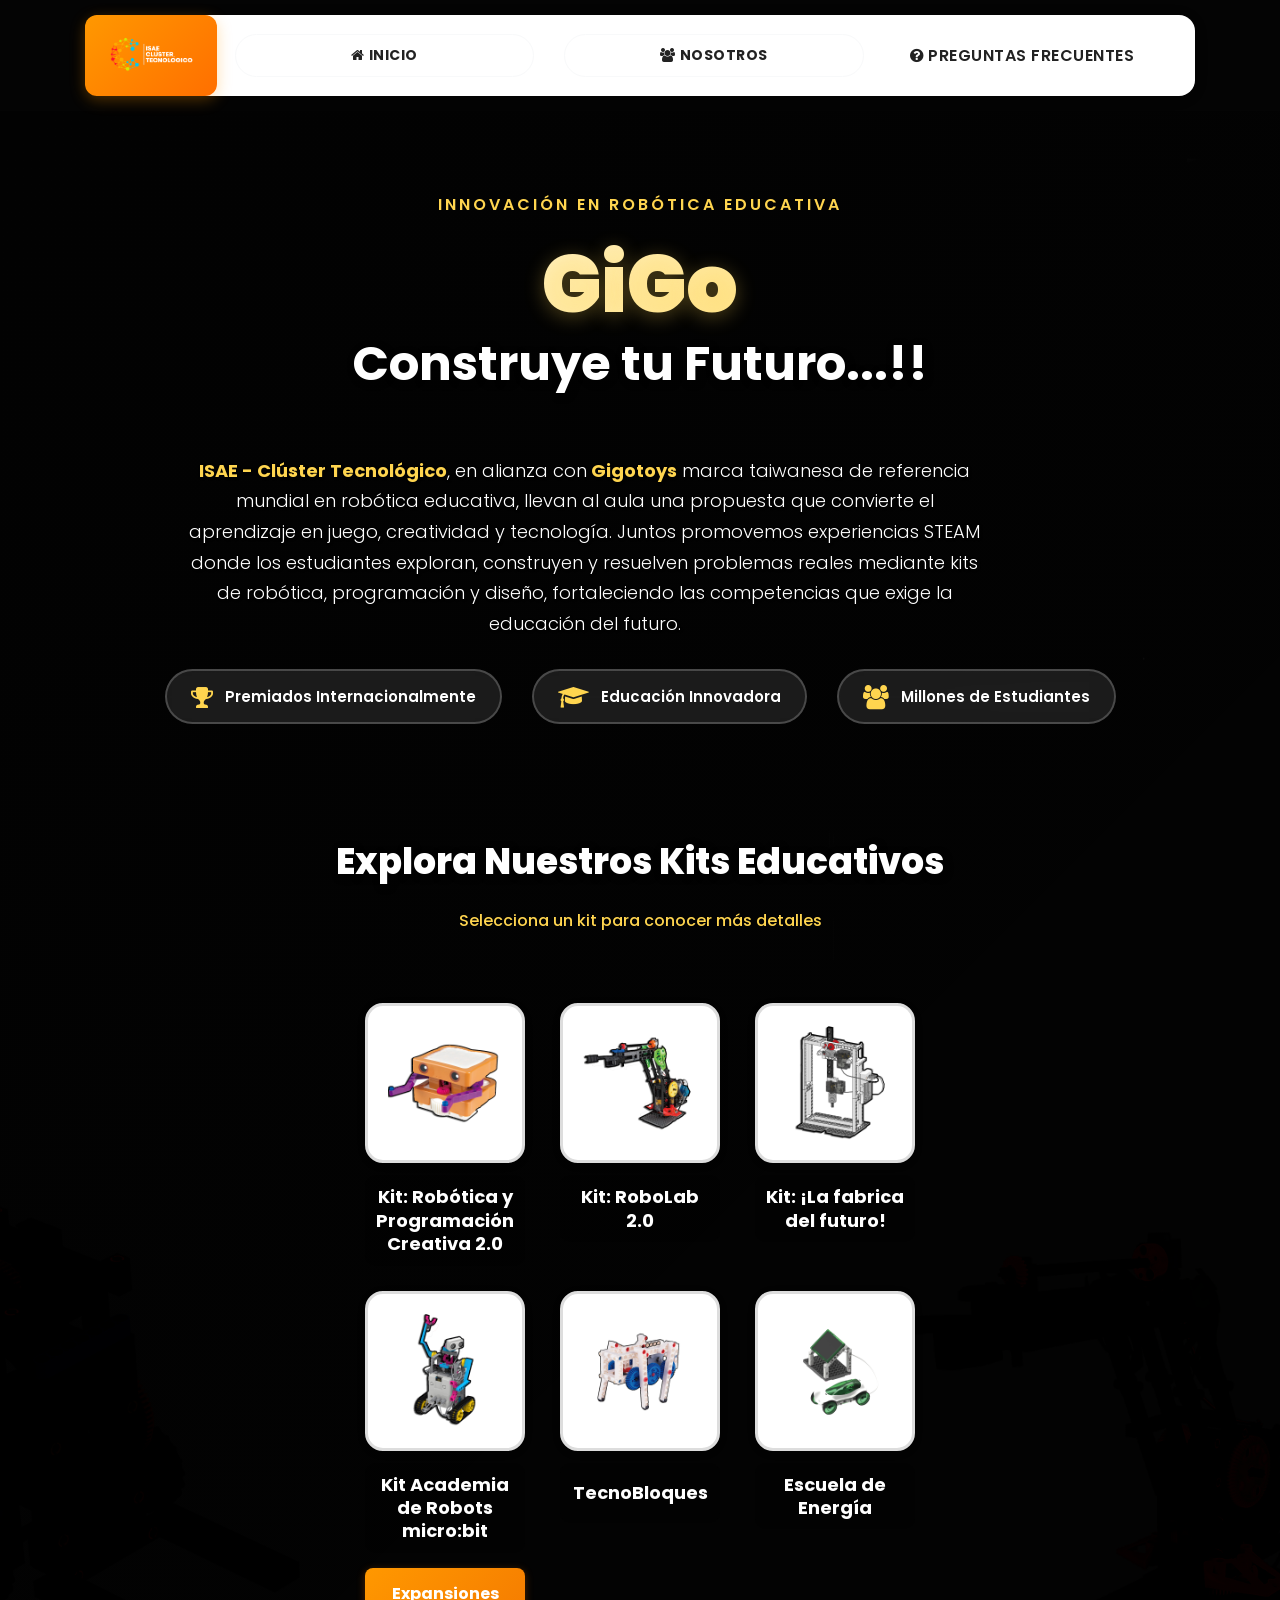
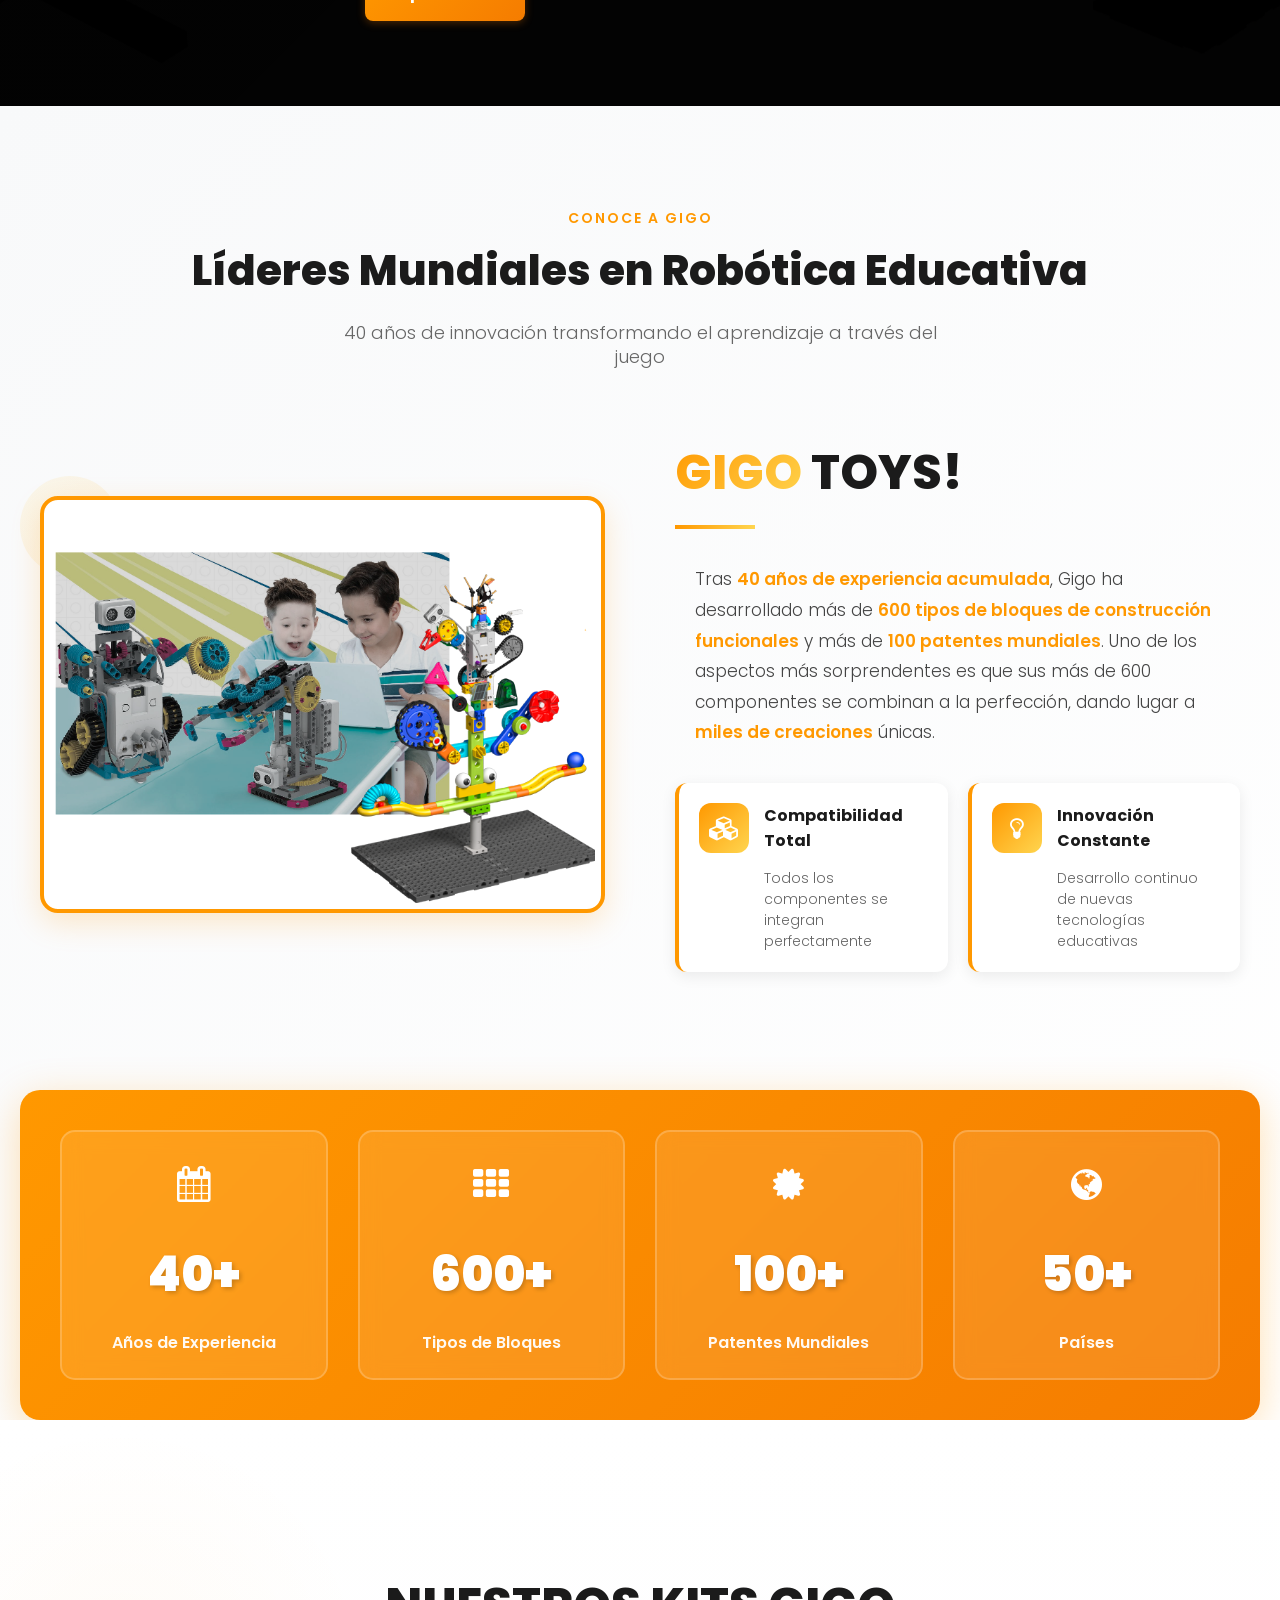
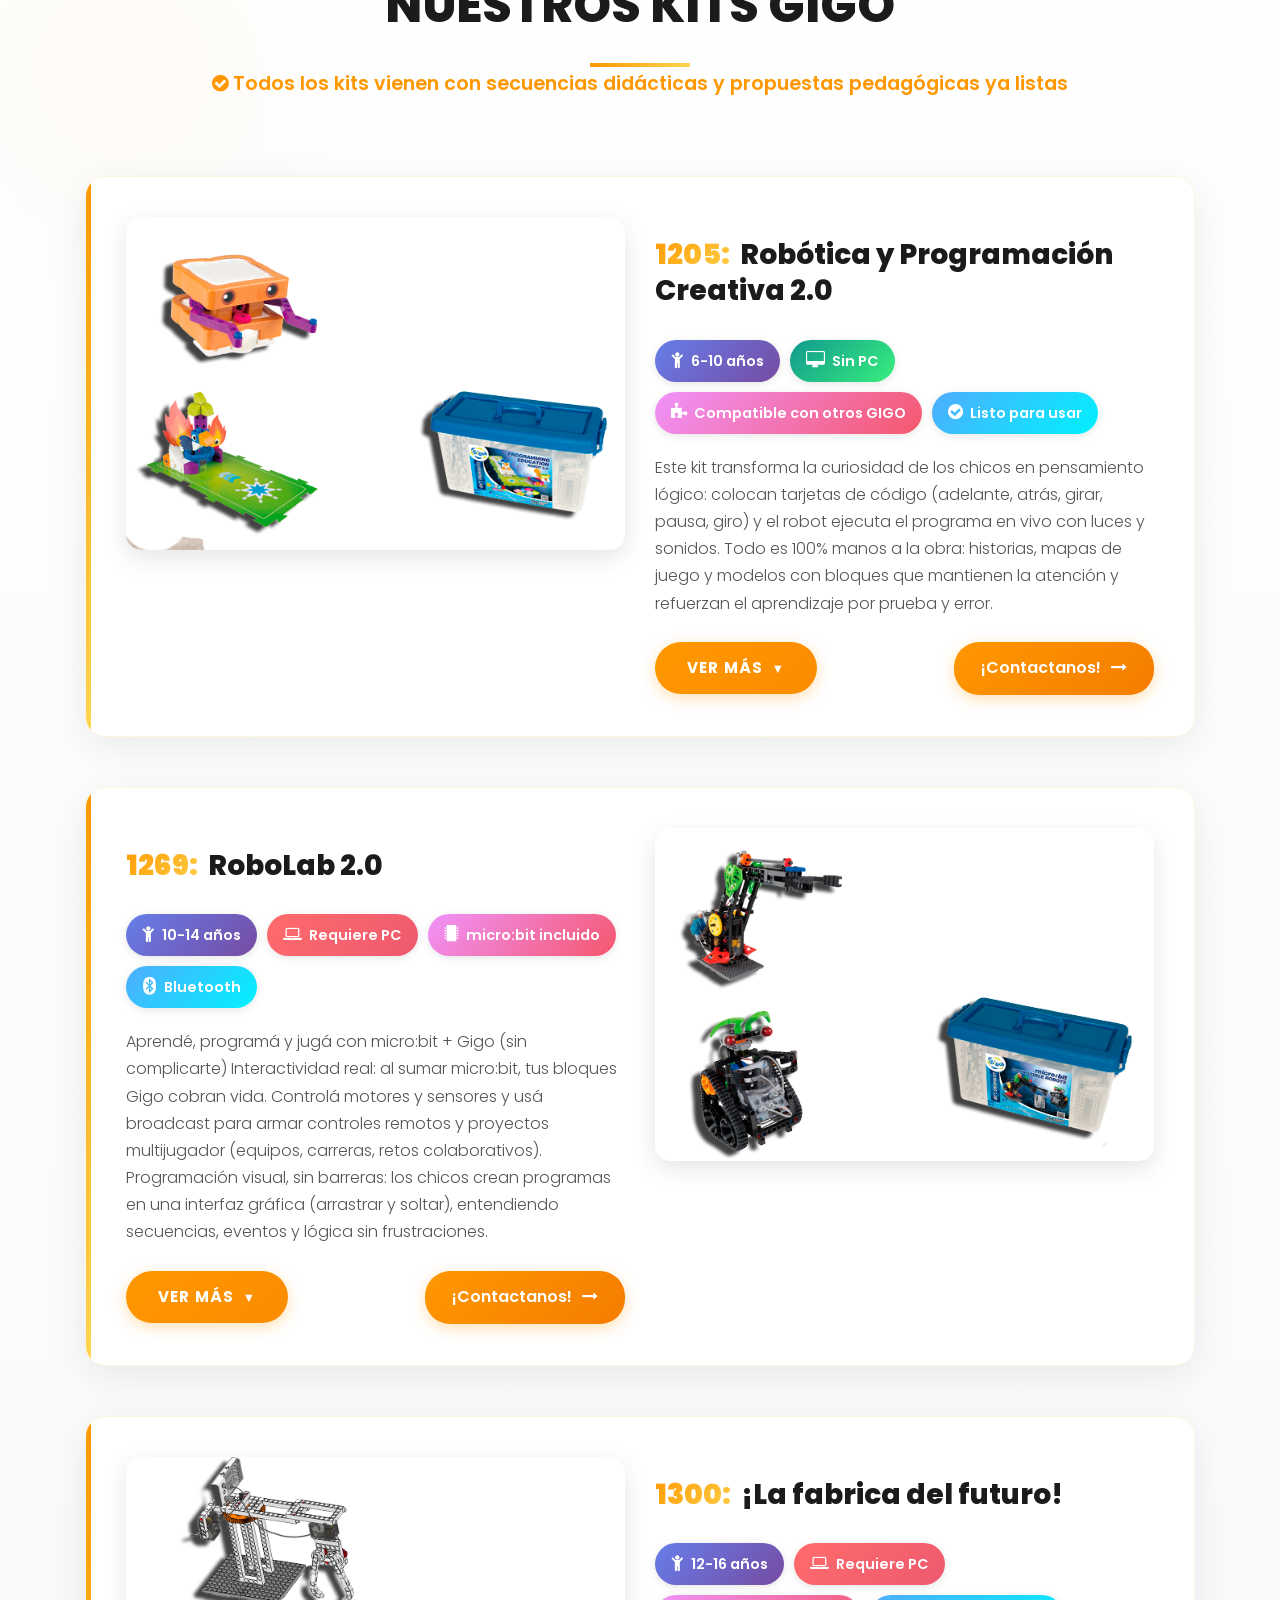
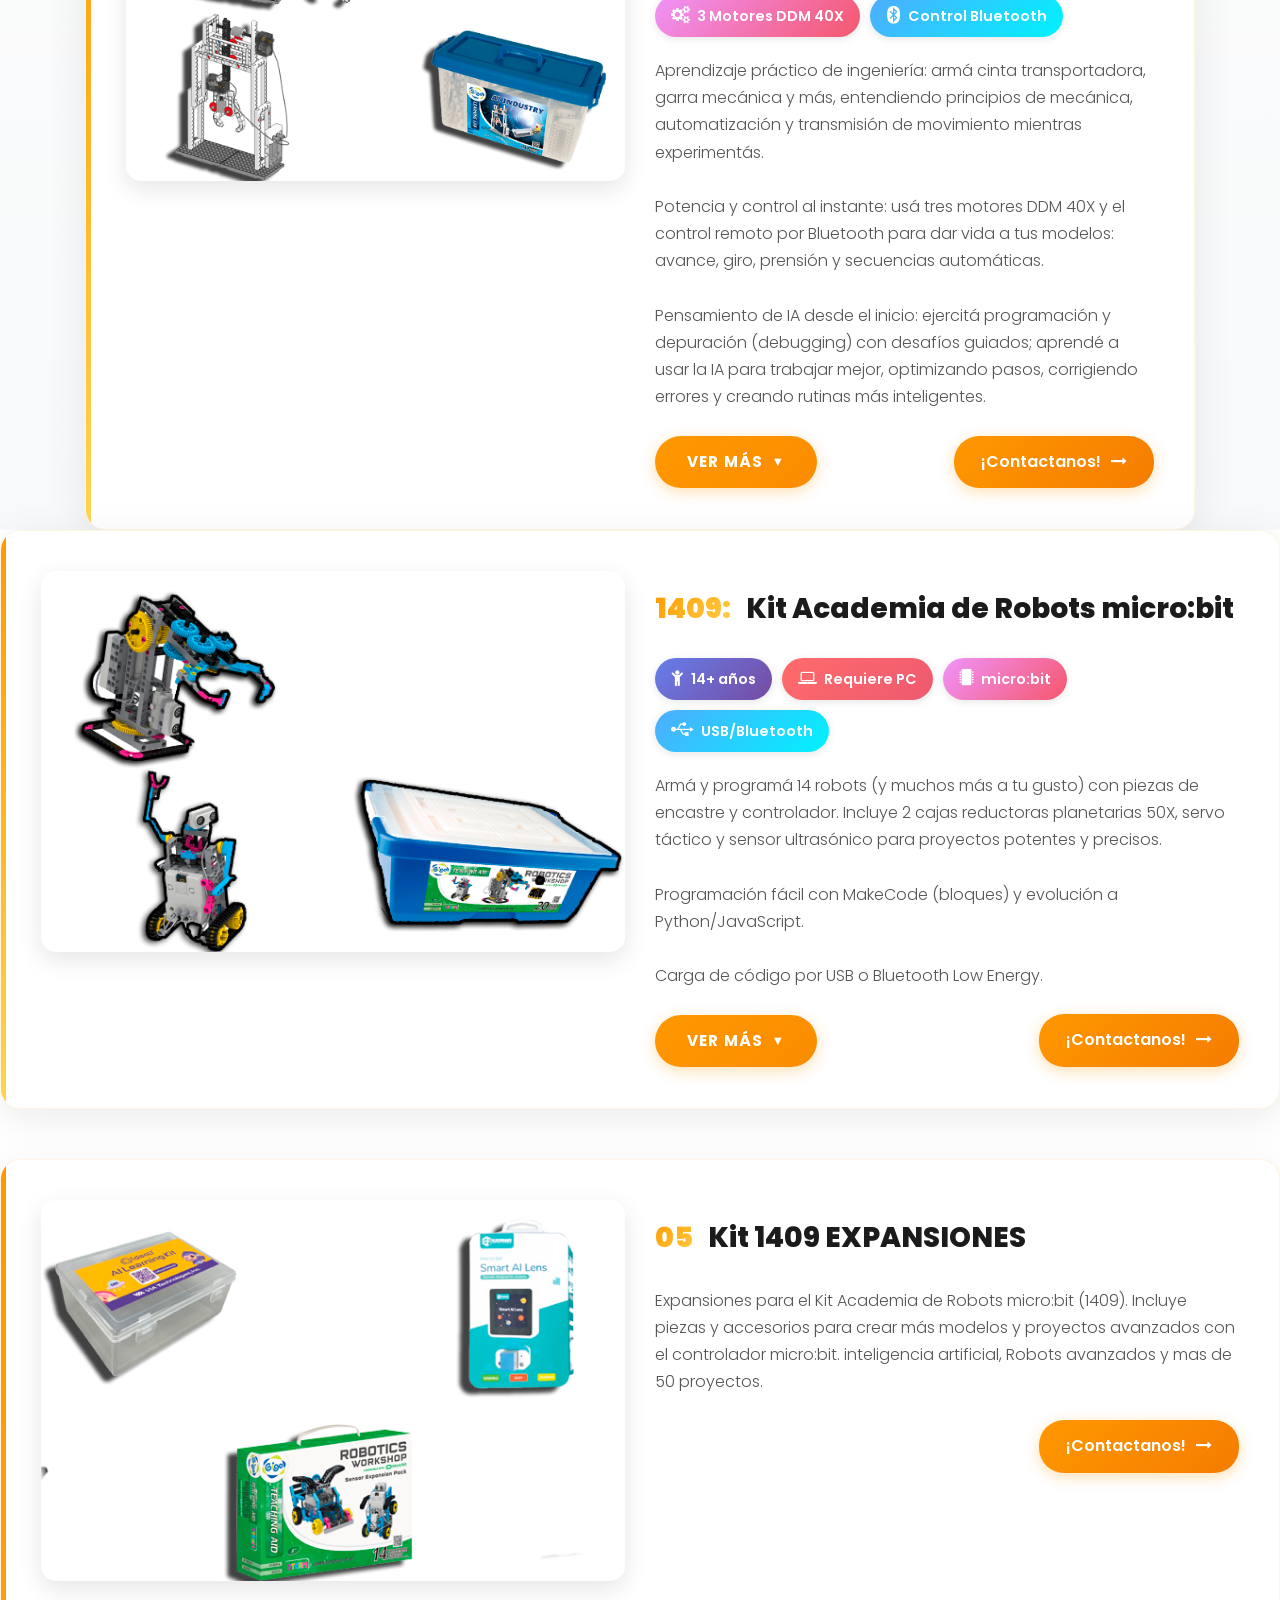
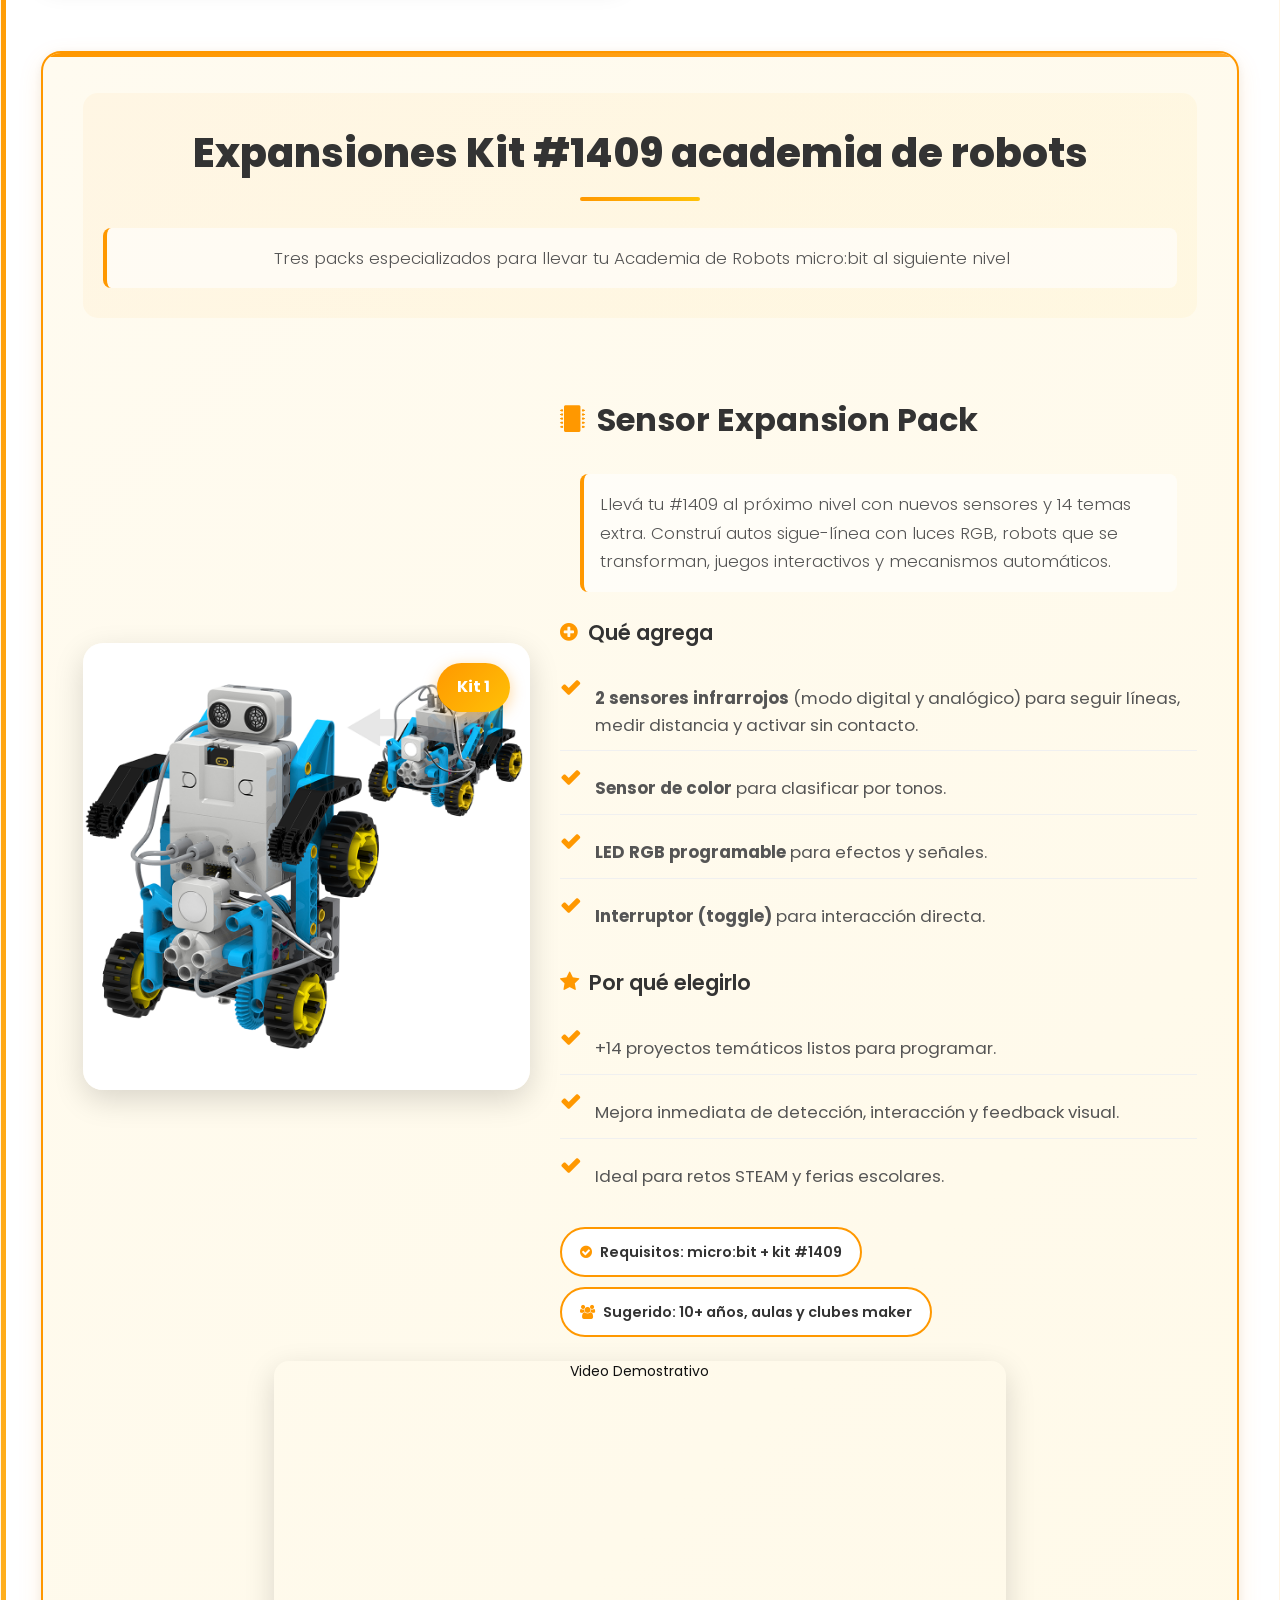
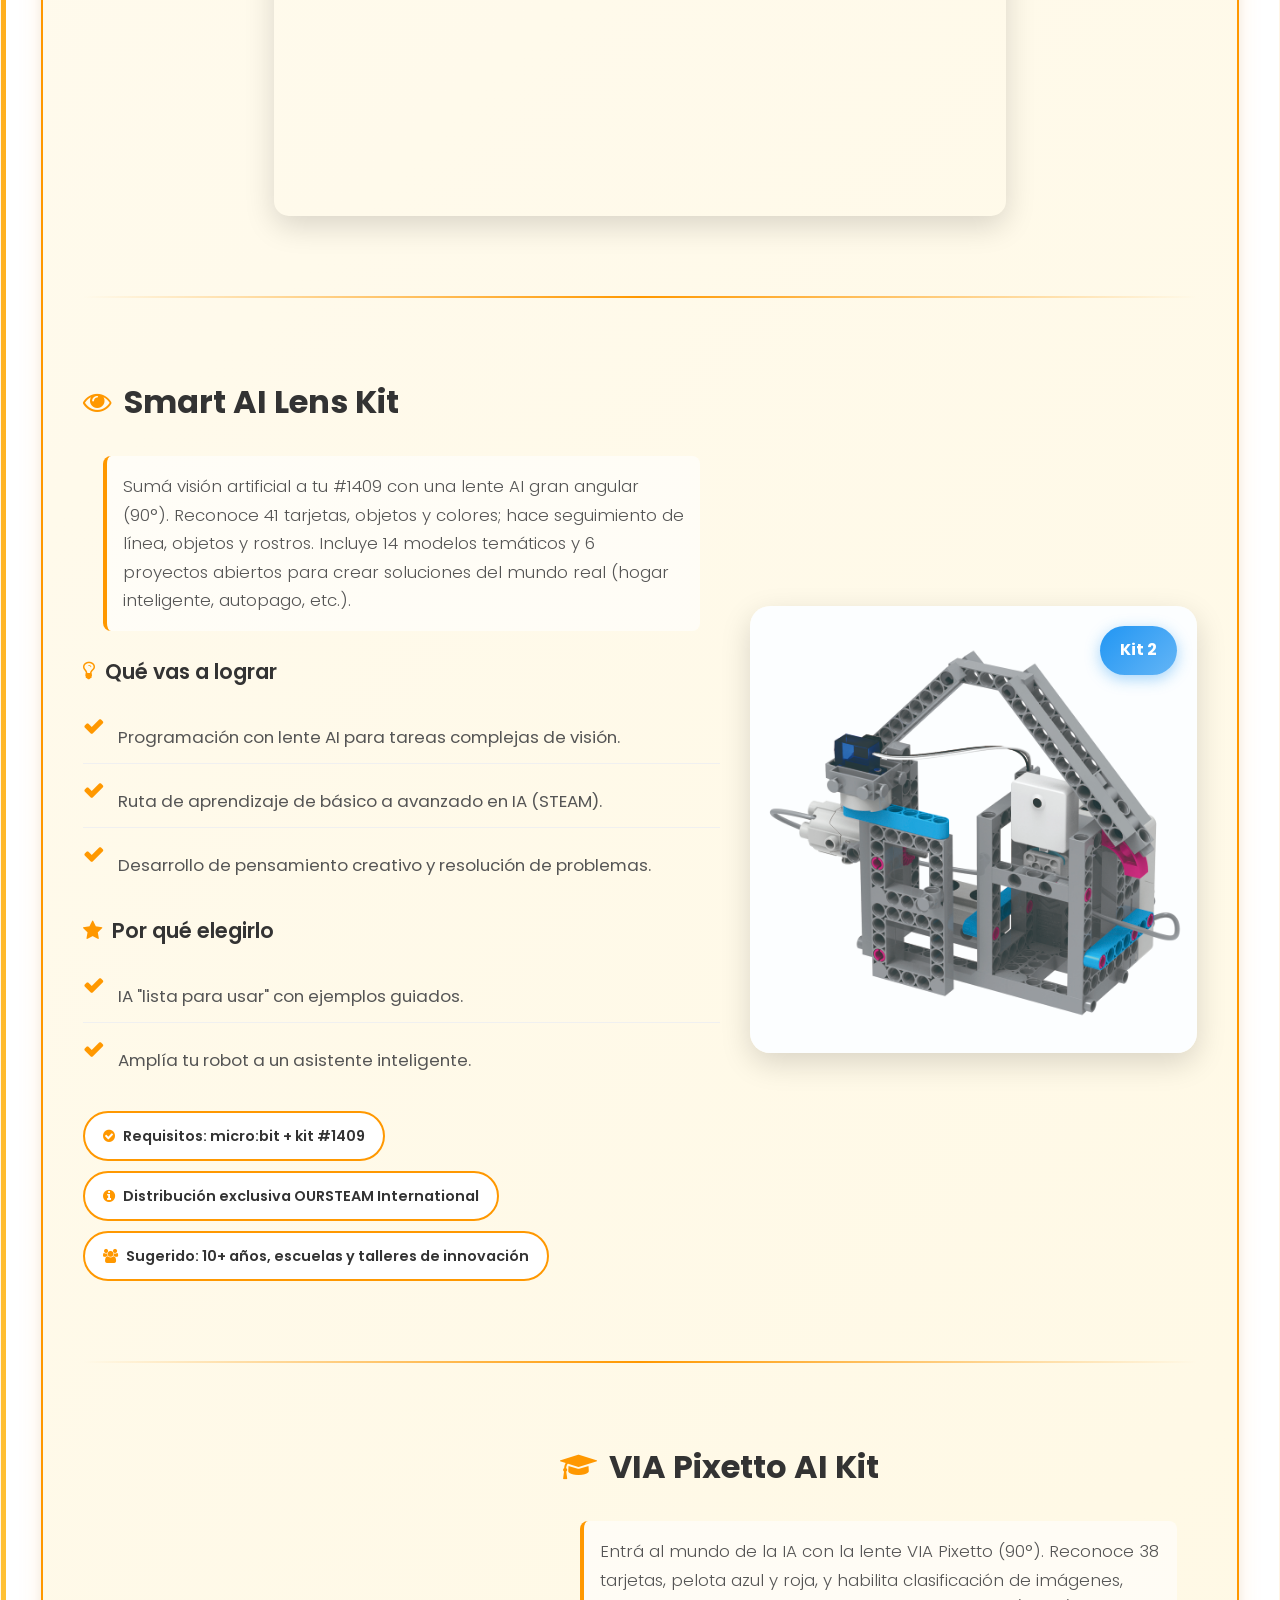
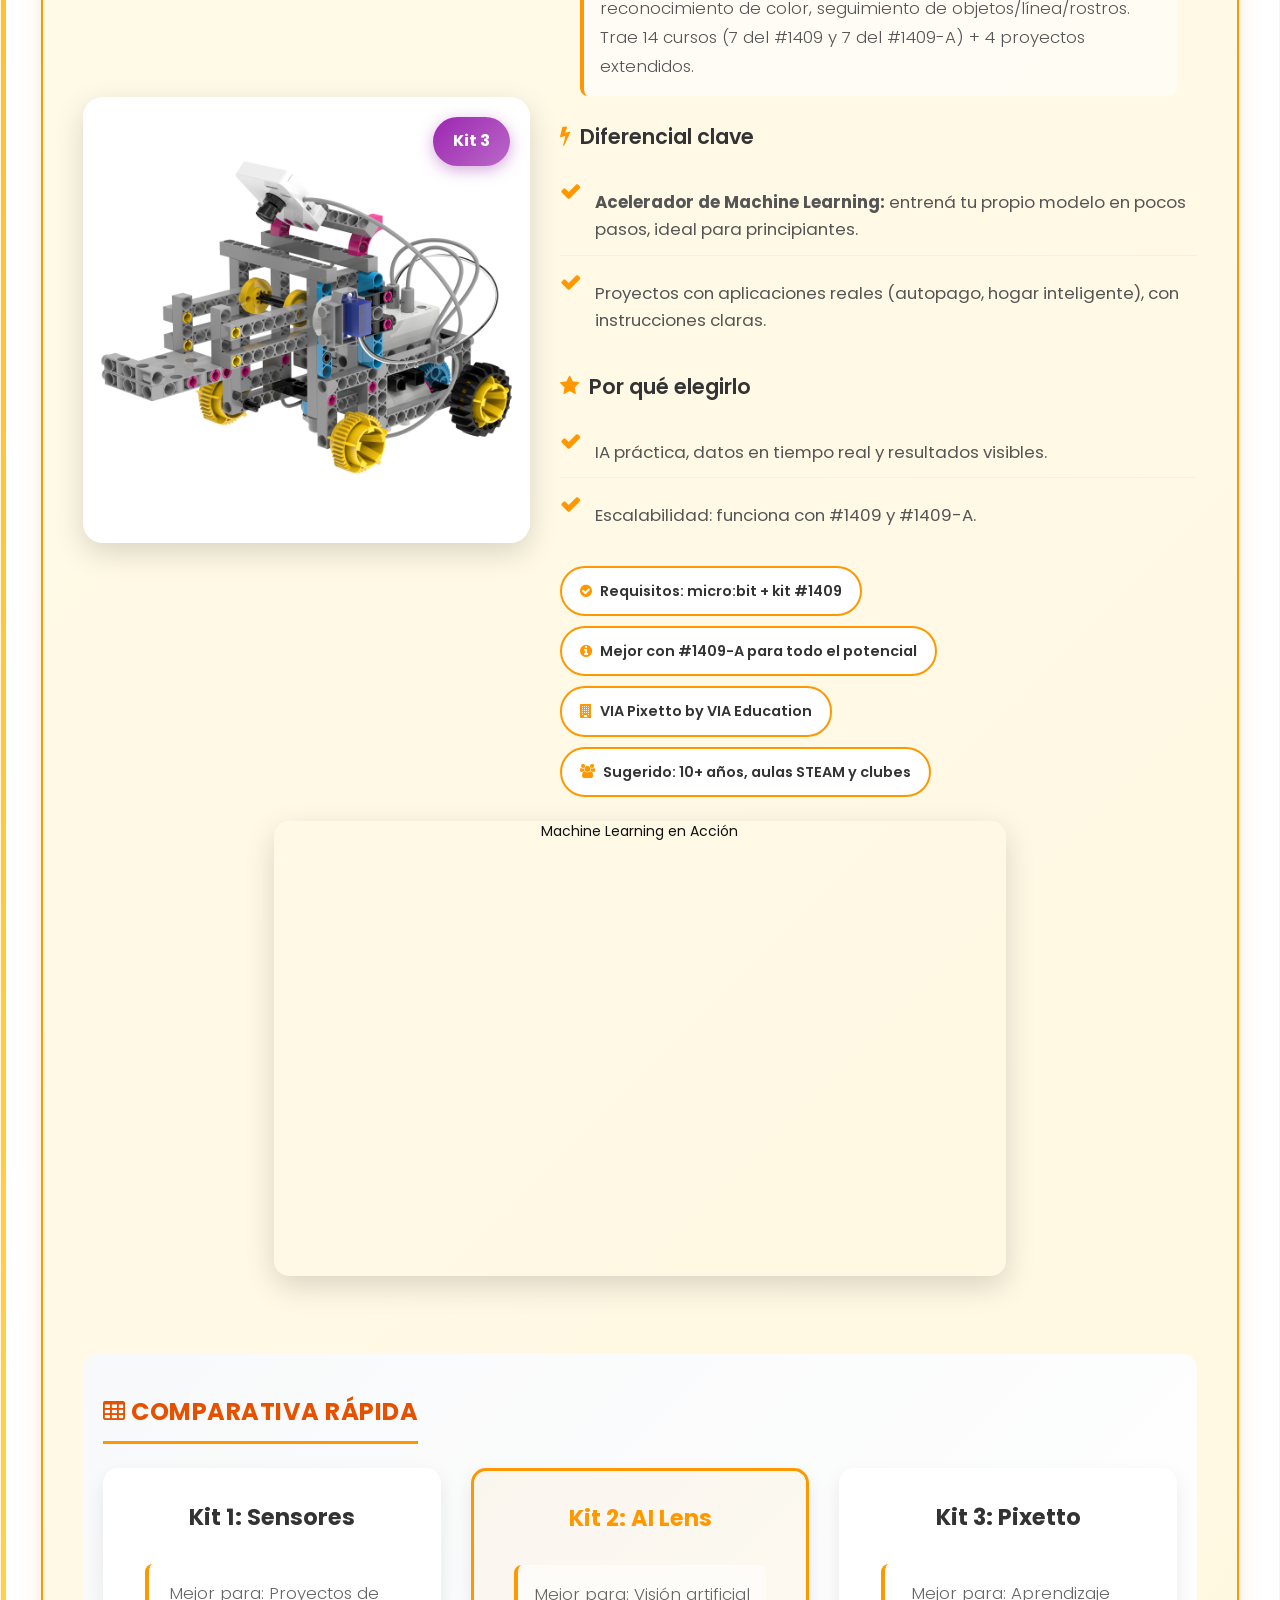
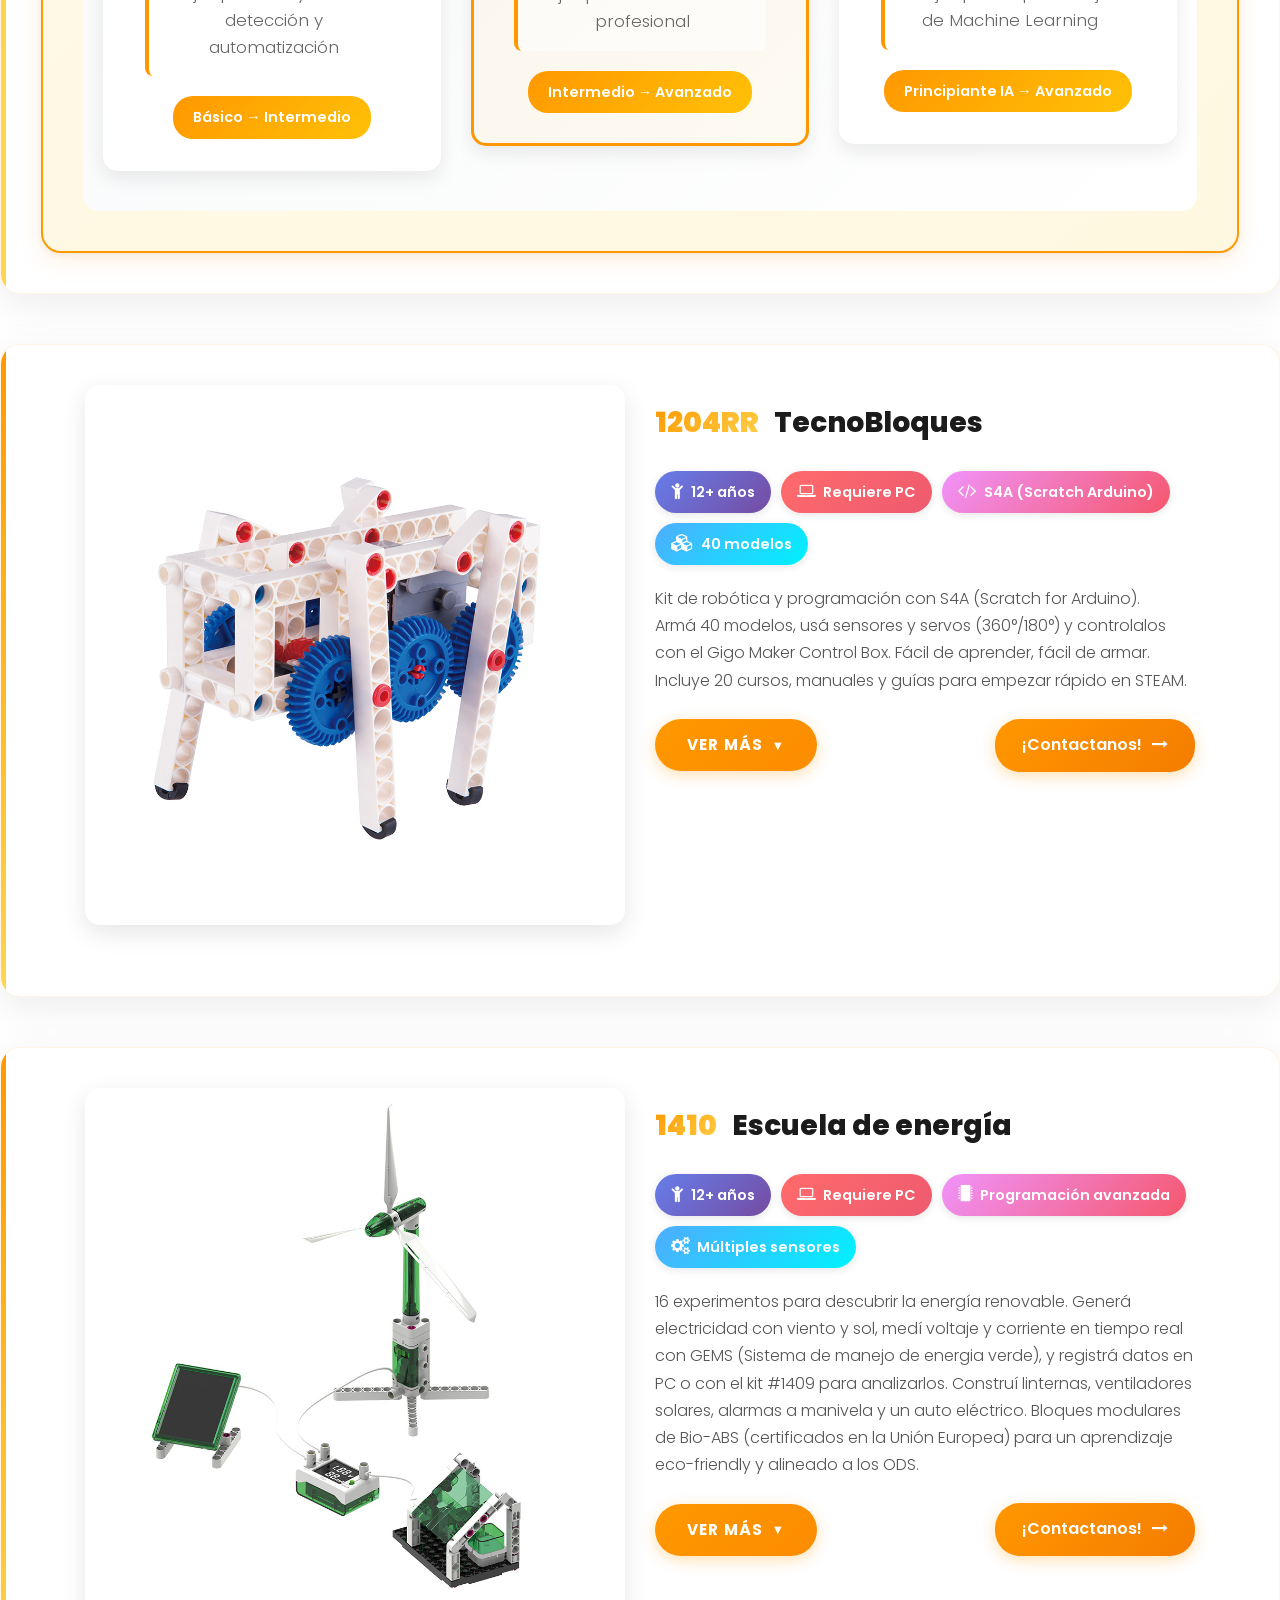
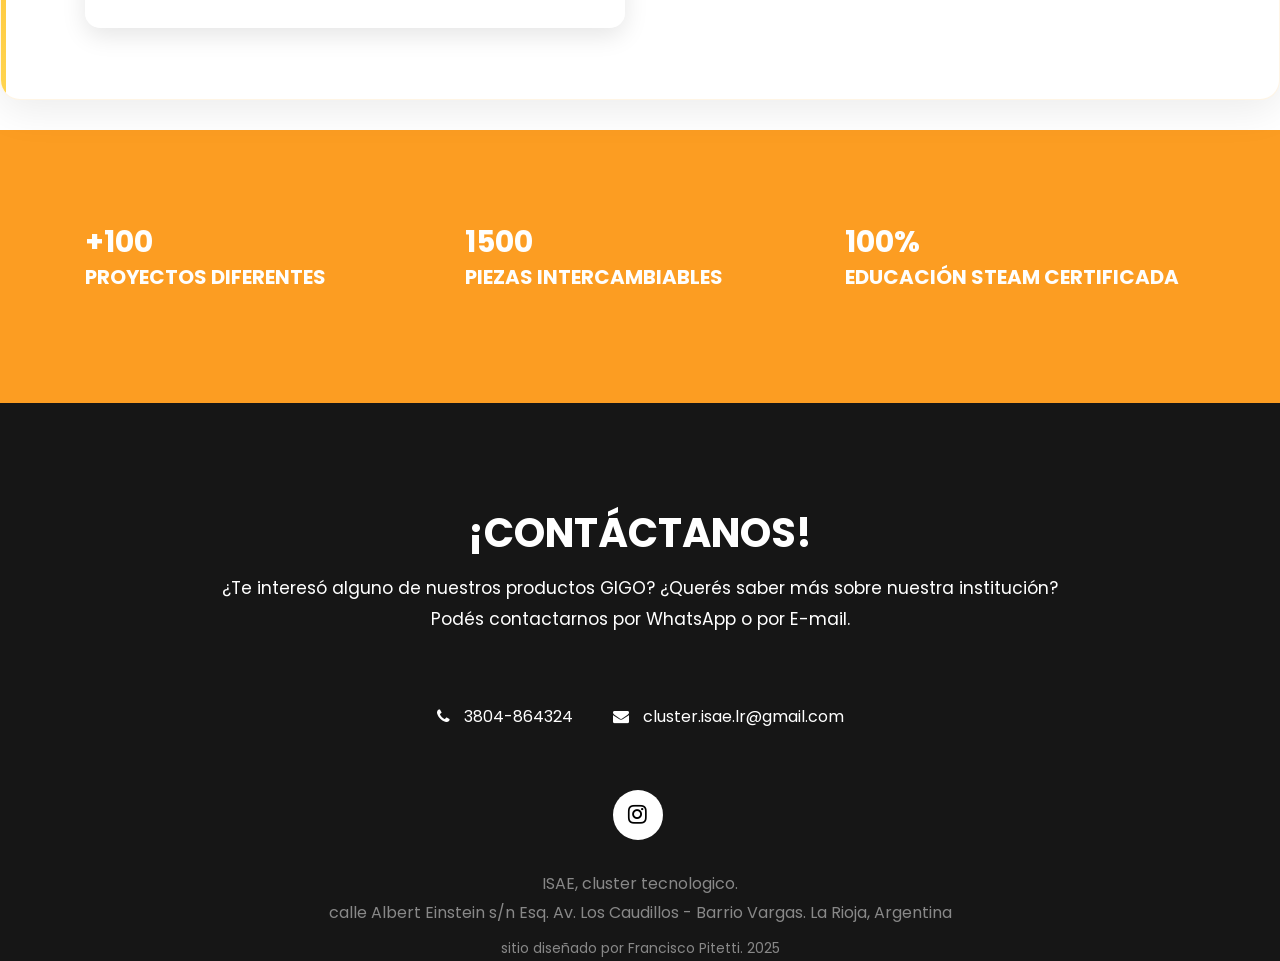
==== commit 188d75c6: "Optimizaciones navbar, sidebar, alianza ISAE-Cluster-GIGO y logos sponsors" ====
--- a/index.html
+++ b/index.html
@@ -55,6 +55,110 @@
       <!-- Custom Sidebar Dropdown Styles -->
       <style>
          /* ========================================
+            NAVBAR MOBILE - FORZAR FUNCIONAMIENTO
+            ======================================== */
+         @media (max-width: 991px) {
+            /* BRAND - Mostrar logo en móvil */
+            .navbar-brand.brand-logo {
+               background: transparent !important;
+               padding: 4px 8px !important;
+               border-radius: 0 !important;
+               box-shadow: none !important;
+               display: flex !important;
+               align-items: center !important;
+            }
+            
+            .navbar-logo {
+               height: 40px !important;
+               width: auto !important;
+               max-width: 150px !important;
+               object-fit: contain !important;
+            }
+            
+            /* Hamburger button */
+            .navbar-toggler {
+               border: 2px solid #ff9800 !important;
+               background: rgba(255, 152, 0, 0.1) !important;
+               padding: 8px 10px !important;
+               border-radius: 8px !important;
+            }
+            
+            .navbar-toggler-icon i {
+               color: #ff9800 !important;
+               font-size: 20px !important;
+            }
+            
+            /* Menu items */
+            .navbar-collapse {
+               background: white !important;
+               margin-top: 15px !important;
+               padding-top: 15px !important;
+               border-top: 2px solid rgba(255, 152, 0, 0.15) !important;
+            }
+            
+            .navbar-nav .nav-link,
+            .navbar-nav .nav-btn {
+               display: block !important;
+               width: 100% !important;
+               text-align: center !important;
+               padding: 12px 20px !important;
+               margin: 5px 0 !important;
+               border-radius: 25px !important;
+               border: 2px solid rgba(0, 0, 0, 0.1) !important;
+               background: white !important;
+               color: #333 !important;
+            }
+            
+            .navbar-nav .nav-btn {
+               background: linear-gradient(135deg, #ff9800 0%, #ff6f00 100%) !important;
+               color: white !important;
+               border-color: transparent !important;
+            }
+         }
+         
+         /* Logo en desktop */
+         @media (min-width: 992px) {
+            .navbar-logo {
+               height: 65px;
+               width: auto;
+               max-width: 250px;
+               object-fit: contain;
+            }
+            
+            .navbar-brand.brand-logo {
+               padding: 8px 20px;
+               background: linear-gradient(135deg, #ff9800 0%, #ff6f00 100%) !important;
+               border-radius: 12px;
+               box-shadow: 0 4px 15px rgba(255, 152, 0, 0.3);
+               transition: all 0.3s ease;
+            }
+            
+            .navbar-brand.brand-logo:hover {
+               transform: translateY(-2px) scale(1.05);
+               box-shadow: 0 6px 20px rgba(255, 152, 0, 0.4);
+            }
+         }
+         
+         /* Fondo para el logo en mobile */
+         @media (max-width: 991px) {
+            .navbar-brand.brand-logo {
+               background: linear-gradient(135deg, #ff9800 0%, #ff6f00 100%) !important;
+               padding: 6px 15px !important;
+               border-radius: 10px !important;
+               box-shadow: 0 3px 12px rgba(255, 152, 0, 0.3) !important;
+            }
+            
+            .navbar-brand.brand-logo:hover {
+               box-shadow: 0 4px 16px rgba(255, 152, 0, 0.4) !important;
+            }
+            
+            .navbar-logo {
+               height: 45px !important;
+               max-width: 170px !important;
+            }
+         }
+         
+         /* ========================================
             RESPONSIVE STYLES - MANTIENE DISEÑO ORIGINAL
             ======================================== */
          
@@ -813,11 +917,13 @@
       <header class="header_section">
         <div class="container">
             <nav class="navbar navbar-expand-lg custom_nav-container d-flex align-items-center">
-                <a class="navbar-brand brand-orange" href="">CLÚSTER</a>
+                <a class="navbar-brand brand-logo" href="index.html">
+                    <img src="images/logo-cluster.png" alt="Clúster Tecnológico" class="navbar-logo">
+                </a>
 
                 <button class="navbar-toggler" type="button" data-toggle="collapse" data-target="#navbarSupportedContent" aria-controls="navbarSupportedContent" aria-expanded="false" aria-label="Toggle navigation">
                     <span class="navbar-toggler-icon">
-                       <i class="fa fa-bars" style="color: #fff; font-size: 24px;"></i>
+                       <i class="fa fa-bars"></i>
                     </span>
                 </button>
 
@@ -887,21 +993,15 @@
                      <div class="banner-hero-content">
                         <div class="banner-subtitle">Innovación en Robótica Educativa</div>
                         
-                        <!-- Title with Logos -->
+                        <!-- Title with Logo -->
                         <div class="banner-title-wrapper">
-                           <div class="logo-item logo-left">
-                              <img src="images/logo-isae.png" alt="ISAE - Instituto Superior Albert Einstein" class="institutional-logo">
-                           </div>
                            <h1 class="banner_taital">
                               <span class="banner-brand">GiGo</span>
-                              <span class="banner-slogan">Construye el Futuro</span>
+                              <span class="banner-slogan">Construye tu Futuro...!!</span>
                            </h1>
-                           <div class="logo-item logo-right">
-                              <img src="images/logo-cluster.png" alt="Clúster Tecnológico" class="institutional-logo">
-                           </div>
                         </div>
                         
-                        <p class="banner_text"><strong>Gigotoys</strong>, empresa taiwanesa líder en robótica educativa con reconocimiento mundial. Transformamos el aprendizaje en una experiencia divertida y enriquecedora, desarrollando habilidades STEAM a través del juego creativo.</p>
+                        <p class="banner_text"><strong>ISAE - Clúster Tecnológico</strong>, en alianza con<strong> Gigotoys</strong> marca taiwanesa de referencia mundial en robótica educativa, llevan al aula una propuesta que convierte el aprendizaje en juego, creatividad y tecnología. Juntos promovemos experiencias STEAM donde los estudiantes exploran, construyen y resuelven problemas reales mediante kits de robótica, programación y diseño, fortaleciendo las competencias que exige la educación del futuro.</p>
                         <div class="banner-features">
                            <div class="feature-item">
                               <i class="fa fa-trophy"></i>
@@ -1925,6 +2025,38 @@
       }
    });
 });
+
+// Navbar Mobile - cerrar menú al hacer click en un link
+$(document).ready(function() {
+   // Cerrar menú al hacer click en cualquier enlace
+   $('.navbar-nav .nav-link, .navbar-nav .nav-btn').on('click', function() {
+      if ($(window).width() <= 991) {
+         $('#navbarSupportedContent').collapse('hide');
+      }
+   });
+   
+   // Cambiar icono del toggler cuando se abre/cierra
+   $('.navbar-toggler').on('click', function() {
+      setTimeout(() => {
+         const icon = $(this).find('i');
+         if ($('#navbarSupportedContent').hasClass('show')) {
+            icon.removeClass('fa-bars').addClass('fa-times');
+         } else {
+            icon.removeClass('fa-times').addClass('fa-bars');
+         }
+      }, 10);
+   });
+   
+   // También cambiar icono cuando el collapse cambia de estado
+   $('#navbarSupportedContent').on('shown.bs.collapse', function() {
+      $('.navbar-toggler i').removeClass('fa-bars').addClass('fa-times');
+   });
+   
+   $('#navbarSupportedContent').on('hidden.bs.collapse', function() {
+      $('.navbar-toggler i').removeClass('fa-times').addClass('fa-bars');
+   });
+});
 </script>
    </body>
 </html>
+
--- a/css/style.css
+++ b/css/style.css
@@ -295,28 +295,9 @@
     }
 }
 
-/* Botón flotante para volver al principio */
+/* Botón flotante para volver al principio - DESHABILITADO */
 #btn-scroll-top {
-    display: none;
-    position: fixed;
-    bottom: 32px;
-    right: 32px;
-    z-index: 999;
-    background: #ff9800;
-    color: #fff;
-    border: none;
-    border-radius: 50%;
-    width: 54px;
-    height: 54px;
-    box-shadow: 0 4px 18px 0 rgba(255,152,0,0.18), 0 2px 8px 0 rgba(0,0,0,0.10);
-    font-size: 2rem;
-    cursor: pointer;
-    transition: background 0.2s, box-shadow 0.2s, transform 0.2s;
-}
-#btn-scroll-top:hover {
-    background: #e67c00;
-    box-shadow: 0 6px 24px 0 rgba(255,152,0,0.22);
-    transform: scale(1.08);
+    display: none !important;
 }
 /* Marco para la imagen de GIGO TOYS */
 .about_img img {
@@ -337,178 +318,11 @@
 
 /* Header sticky/fixed positioning */
 .header_section {
-    position: sticky;
-    top: 0;
+    position: relative;
     z-index: 1000;
 }
 
-/* Mobile navbar centering fix */
-@media (max-width: 991px) {
-    .header_section {
-        position: fixed;
-        top: 0;
-        left: 0;
-        right: 0;
-        width: 100%;
-        z-index: 1000;
-        padding: 8px 0;
-    }
-    
-    .custom_nav-container {
-        padding: 12px 15px;
-        margin: 8px auto;
-        width: 92%;
-        max-width: 100%;
-        border-radius: 12px;
-        box-shadow: 0 4px 20px rgba(0,0,0,0.12);
-    }
-    
-    .navbar {
-        justify-content: space-between;
-        align-items: center;
-        padding: 0;
-    }
-    
-    .navbar-brand {
-        margin: 0;
-        font-size: 1.3rem;
-        padding: 8px 16px;
-    }
-    
-    .navbar-toggler {
-        border: none;
-        padding: 8px;
-        border-radius: 8px;
-        background: rgba(255, 152, 0, 0.1);
-        transition: all 0.3s ease;
-    }
-    
-    .navbar-toggler:focus {
-        outline: none;
-        box-shadow: 0 0 0 3px rgba(255, 152, 0, 0.2);
-    }
-    
-    .navbar-toggler:hover {
-        background: rgba(255, 152, 0, 0.2);
-    }
-    
-    .navbar-collapse {
-        text-align: center;
-        margin-top: 15px;
-        padding-top: 15px;
-        border-top: 1px solid rgba(0, 0, 0, 0.05);
-    }
-    
-    .navbar-nav {
-        align-items: center;
-        width: 100%;
-    }
-    
-    .navbar-nav .nav-item {
-        width: 100%;
-        text-align: center;
-        margin: 6px 0;
-    }
-    
-    .navbar-nav .nav-link,
-    .navbar-nav .nav-btn {
-        display: flex;
-        align-items: center;
-        justify-content: center;
-        width: 100%;
-        text-align: center;
-        margin: 0;
-        padding: 12px 20px;
-        font-size: 0.95rem;
-        border-radius: 24px;
-        transition: all 0.3s ease;
-    }
-    
-    .navbar-nav .nav-link i,
-    .navbar-nav .nav-btn i {
-        margin-right: 8px;
-        font-size: 1.1rem;
-    }
-    
-    .navbar-nav .nav-link:hover,
-    .navbar-nav .nav-btn:hover {
-        transform: translateY(-2px);
-        box-shadow: 0 4px 12px rgba(255, 152, 0, 0.2);
-    }
-}
-
-@media (max-width: 768px) {
-    .custom_nav-container {
-        width: 94%;
-        padding: 10px 12px;
-    }
-    
-    .navbar-brand {
-        font-size: 1.2rem;
-        padding: 6px 12px;
-    }
-}
-
-@media (max-width: 576px) {
-    .custom_nav-container {
-        padding: 8px 10px;
-        margin: 10px auto;
-        width: 95%;
-        border-radius: 10px;
-    }
-    
-    .navbar-brand {
-        font-size: 1.1rem;
-        padding: 5px 10px;
-    }
-    
-    .navbar-toggler {
-        padding: 6px;
-    }
-    
-    .navbar-collapse {
-        margin-top: 12px;
-        padding-top: 12px;
-    }
-    
-    .navbar-nav .nav-item {
-        margin: 5px 0;
-    }
-    
-    .navbar-nav .nav-link,
-    .navbar-nav .nav-btn {
-        padding: 10px 16px;
-        font-size: 0.88rem;
-    }
-    
-    .navbar-nav .nav-link i,
-    .navbar-nav .nav-btn i {
-        font-size: 1rem;
-        margin-right: 6px;
-    }
-}
-
-@media (max-width: 400px) {
-    .custom_nav-container {
-        width: 96%;
-        padding: 8px;
-    }
-    
-    .navbar-brand {
-        font-size: 1rem;
-    }
-    
-    .navbar-nav .nav-link,
-    .navbar-nav .nav-btn {
-        padding: 9px 14px;
-        font-size: 0.82rem;
-    }
-    
-    .navbar-nav .nav-link i,
-    .navbar-nav .nav-btn i {
-        display: none;
-    }
-}
+/* Mobile navbar styles moved to mobile-optimization.css */
 
 .navbar-nav.ml-auto.text-uppercase.d-flex.align-items-center {
     gap: 18px;
@@ -1333,24 +1147,7 @@
     overflow-x: hidden;
 }
 
-/* Padding for fixed navbar on mobile */
-@media (max-width: 991px) {
-    body {
-        padding-top: 90px;
-    }
-}
-
-@media (max-width: 768px) {
-    body {
-        padding-top: 85px;
-    }
-}
-
-@media (max-width: 576px) {
-    body {
-        padding-top: 80px;
-    }
-}
+/* Padding for fixed navbar on mobile - moved to mobile-optimization.css */
 
 a {
     color: #1f1f1f;
@@ -1565,8 +1362,8 @@
 .floating-sidebar {
     position: fixed;
     left: 20px;
-    top: 30%;
-    transform: translateY(-30%);
+    top: 55%;
+    transform: translateY(-50%);
     z-index: 999;
     display: flex;
     flex-direction: column;
--- a/css/mobile-optimization.css
+++ b/css/mobile-optimization.css
@@ -30,193 +30,478 @@
    2. HEADER Y NAVBAR MÓVIL
    ============================================================================== */
 
+/* ============================================
+   NAVBAR MOBILE - PROFESSIONAL & RESPONSIVE
+   ============================================ */
+
 /* Header fijo optimizado */
 @media (max-width: 991px) {
     .header_section {
-        position: fixed;
-        top: 0;
-        left: 0;
-        right: 0;
-        width: 100%;
-        z-index: 1000;
-        background-image: url(../images/banner-bg.png);
-        background-size: cover;
-        padding: 5px 0;
-        box-shadow: 0 2px 10px rgba(0,0,0,0.1);
+        position: fixed !important;
+        top: 0 !important;
+        left: 0 !important;
+        right: 0 !important;
+        width: 100% !important;
+        z-index: 1000 !important;
+        background-image: url(../images/banner-bg.png) !important;
+        background-size: cover !important;
+        padding: 8px 0 !important;
+        box-shadow: 0 2px 15px rgba(0,0,0,0.15) !important;
+        transition: all 0.3s ease !important;
     }
     
     body {
-        padding-top: 70px;
+        padding-top: 60px !important;
+    }
+    
+    .header_section .container {
+        padding: 0 10px !important;
+        margin: 0 auto !important;
     }
     
     .custom_nav-container {
-        background: rgba(255, 255, 255, 0.98);
-        padding: 8px 12px;
-        margin: 5px auto;
-        width: 92%;
-        max-width: 100%;
-        border-radius: 10px;
-        box-shadow: 0 4px 20px rgba(0,0,0,0.12);
-        backdrop-filter: blur(10px);
+        background: linear-gradient(135deg, rgba(255, 255, 255, 0.98) 0%, rgba(255, 255, 255, 0.95) 100%) !important;
+        padding: 10px 15px !important;
+        margin: 0 auto !important;
+        width: 95% !important;
+        max-width: 100% !important;
+        border-radius: 12px !important;
+        box-shadow: 0 4px 25px rgba(0,0,0,0.12) !important;
+        backdrop-filter: blur(15px) !important;
+        border: 1px solid rgba(255, 152, 0, 0.1) !important;
     }
     
     .navbar {
-        justify-content: space-between;
-        align-items: center;
-        padding: 0;
-        flex-wrap: nowrap;
-    }
-    
-    .navbar-brand {
-        margin: 0;
-        font-size: 1.1rem;
-        padding: 6px 12px;
-        white-space: nowrap;
-        flex-shrink: 0;
-    }
-    
+        justify-content: space-between !important;
+        align-items: center !important;
+        padding: 0 !important;
+        flex-wrap: nowrap !important;
+        position: relative !important;
+    }
+    
+    /* BRAND - MOSTRAR LOGO EN MÓVIL CON FONDO */
+    .navbar-brand,
+    .navbar-brand.brand-orange,
+    .navbar-brand.brand-logo,
+    a.navbar-brand.brand-logo {
+        margin: 0 !important;
+        padding: 6px 15px !important;
+        white-space: nowrap !important;
+        flex-shrink: 0 !important;
+        transition: all 0.3s ease !important;
+        background: linear-gradient(135deg, #ff9800 0%, #ff6f00 100%) !important;
+        border-radius: 10px !important;
+        box-shadow: 0 3px 12px rgba(255, 152, 0, 0.3) !important;
+        display: flex !important;
+        align-items: center !important;
+        width: auto !important;
+        height: auto !important;
+        min-width: auto !important;
+    }
+    
+    .navbar-logo {
+        height: 45px !important;
+        width: auto !important;
+        max-width: 170px !important;
+        object-fit: contain !important;
+        filter: brightness(0) invert(1) !important; /* Hacer el logo blanco si es oscuro */
+    }
+    
+    .navbar-brand:hover,
+    .navbar-brand.brand-logo:hover,
+    a.navbar-brand.brand-logo:hover {
+        transform: scale(1.05) !important;
+        box-shadow: 0 4px 16px rgba(255, 152, 0, 0.4) !important;
+    }
+    
+    /* Hamburger button mejorado */
     .navbar-toggler {
-        border: none;
-        padding: 6px 8px;
-        border-radius: 8px;
-        background: rgba(255, 152, 0, 0.1);
-        transition: all 0.3s ease;
-        flex-shrink: 0;
+        border: 2px solid rgba(255, 152, 0, 0.3) !important;
+        padding: 8px 10px !important;
+        border-radius: 8px !important;
+        background: linear-gradient(135deg, rgba(255, 152, 0, 0.15) 0%, rgba(255, 152, 0, 0.08) 100%) !important;
+        transition: all 0.3s ease !important;
+        flex-shrink: 0 !important;
+        position: relative !important;
+        overflow: hidden !important;
+    }
+    
+    .navbar-toggler::before {
+        content: '' !important;
+        position: absolute !important;
+        top: 50% !important;
+        left: 50% !important;
+        width: 0 !important;
+        height: 0 !important;
+        border-radius: 50% !important;
+        background: rgba(255, 152, 0, 0.3) !important;
+        transform: translate(-50%, -50%) !important;
+        transition: width 0.3s ease, height 0.3s ease !important;
+    }
+    
+    .navbar-toggler:hover::before {
+        width: 100% !important;
+        height: 100% !important;
     }
     
     .navbar-toggler:focus {
-        outline: none;
-        box-shadow: 0 0 0 3px rgba(255, 152, 0, 0.2);
+        outline: none !important;
+        box-shadow: 0 0 0 3px rgba(255, 152, 0, 0.25) !important;
+        border-color: rgba(255, 152, 0, 0.6) !important;
     }
     
     .navbar-toggler:hover {
-        background: rgba(255, 152, 0, 0.2);
+        background: linear-gradient(135deg, rgba(255, 152, 0, 0.25) 0%, rgba(255, 152, 0, 0.15) 100%) !important;
+        transform: scale(1.05) !important;
+        border-color: rgba(255, 152, 0, 0.5) !important;
+    }
+    
+    .navbar-toggler[aria-expanded="true"] {
+        background: rgba(255, 152, 0, 0.2) !important;
+        border-color: #ff9800 !important;
+    }
+    
+    .navbar-toggler-icon {
+        position: relative !important;
+        z-index: 1 !important;
+        width: auto !important;
+        height: auto !important;
     }
     
     .navbar-toggler-icon i {
-        font-size: 20px;
-        color: #fff;
-    }
-    
+        font-size: 20px !important;
+        color: #ff9800 !important;
+        transition: all 0.3s ease !important;
+    }
+    
+    /* Menu desplegable con animación */
     .navbar-collapse {
-        text-align: center;
-        margin-top: 10px;
-        padding-top: 10px;
-        border-top: 1px solid rgba(0, 0, 0, 0.05);
+        text-align: center !important;
+        margin-top: 15px !important;
+        padding-top: 15px !important;
+        border-top: 2px solid rgba(255, 152, 0, 0.15) !important;
+        transition: all 0.3s ease !important;
+    }
+    
+    .navbar-collapse.collapsing {
+        transition: height 0.35s ease !important;
+    }
+    
+    .navbar-collapse.show {
+        animation: slideDown 0.3s ease !important;
+    }
+    
+    @keyframes slideDown {
+        from {
+            opacity: 0;
+            transform: translateY(-10px);
+        }
+        to {
+            opacity: 1;
+            transform: translateY(0);
+        }
     }
     
     .navbar-nav {
-        align-items: center;
-        width: 100%;
+        align-items: center !important;
+        width: 100% !important;
+        gap: 8px !important;
+        margin: 0 !important;
     }
     
     .navbar-nav .nav-item {
-        width: 100%;
-        text-align: center;
-        margin: 4px 0;
+        width: 100% !important;
+        text-align: center !important;
+        margin: 0 !important;
+        animation: fadeInUp 0.4s ease backwards !important;
+    }
+    
+    .navbar-nav .nav-item:nth-child(1) {
+        animation-delay: 0.1s !important;
+    }
+    
+    .navbar-nav .nav-item:nth-child(2) {
+        animation-delay: 0.2s !important;
+    }
+    
+    .navbar-nav .nav-item:nth-child(3) {
+        animation-delay: 0.3s !important;
+    }
+    
+    @keyframes fadeInUp {
+        from {
+            opacity: 0;
+            transform: translateY(10px);
+        }
+        to {
+            opacity: 1;
+            transform: translateY(0);
+        }
     }
     
     .navbar-nav .nav-link,
     .navbar-nav .nav-btn {
-        display: flex;
-        align-items: center;
-        justify-content: center;
-        width: 100%;
-        text-align: center;
-        margin: 0;
-        padding: 10px 16px;
-        font-size: 0.88rem;
-        border-radius: 20px;
-        transition: all 0.3s ease;
+        display: flex !important;
+        align-items: center !important;
+        justify-content: center !important;
+        width: 100% !important;
+        text-align: center !important;
+        margin: 0 !important;
+        padding: 12px 20px !important;
+        font-size: 0.9rem !important;
+        font-weight: 600 !important;
+        border-radius: 25px !important;
+        transition: all 0.3s ease !important;
+        position: relative !important;
+        overflow: hidden !important;
+        letter-spacing: 0.3px !important;
+        color: #333 !important;
+        border: 2px solid rgba(0, 0, 0, 0.1) !important;
+        background: white !important;
+    }
+    
+    .navbar-nav .nav-link::before,
+    .navbar-nav .nav-btn::before {
+        content: '' !important;
+        position: absolute !important;
+        top: 50% !important;
+        left: 50% !important;
+        width: 0 !important;
+        height: 0 !important;
+        border-radius: 50% !important;
+        background: rgba(255, 152, 0, 0.15) !important;
+        transform: translate(-50%, -50%) !important;
+        transition: width 0.4s ease, height 0.4s ease !important;
+    }
+    
+    .navbar-nav .nav-link:hover::before,
+    .navbar-nav .nav-btn:hover::before {
+        width: 300% !important;
+        height: 300% !important;
     }
     
     .navbar-nav .nav-link i,
     .navbar-nav .nav-btn i {
-        margin-right: 6px;
-        font-size: 1rem;
+        margin-right: 8px !important;
+        font-size: 1rem !important;
+        transition: all 0.3s ease !important;
+        position: relative !important;
+        z-index: 1 !important;
+    }
+    
+    .navbar-nav .nav-link:hover i,
+    .navbar-nav .nav-btn:hover i {
+        transform: scale(1.2) rotate(5deg) !important;
+    }
+    
+    .navbar-nav .nav-link span,
+    .navbar-nav .nav-btn span {
+        position: relative !important;
+        z-index: 1 !important;
     }
     
     .navbar-nav .nav-link:hover,
     .navbar-nav .nav-btn:hover {
-        transform: translateY(-2px);
-        box-shadow: 0 4px 12px rgba(255, 152, 0, 0.2);
+        transform: translateY(-3px) !important;
+        box-shadow: 0 6px 20px rgba(255, 152, 0, 0.3) !important;
+        border-color: #ff9800 !important;
+        background: rgba(255, 152, 0, 0.05) !important;
+        color: #ff9800 !important;
+    }
+    
+    .navbar-nav .nav-item.active .nav-link {
+        background: linear-gradient(135deg, rgba(255, 152, 0, 0.15) 0%, rgba(255, 152, 0, 0.08) 100%) !important;
+        border-color: #ff9800 !important;
+        color: #ff9800 !important;
+        font-weight: 700 !important;
+    }
+    
+    .navbar-nav .nav-item.active .nav-link:hover {
+        background: linear-gradient(135deg, rgba(255, 152, 0, 0.25) 0%, rgba(255, 152, 0, 0.15) 100%) !important;
+    }
+    
+    /* Botón "Preguntas Frecuentes" destacado */
+    .navbar-nav .nav-btn {
+        background: linear-gradient(135deg, #ff9800 0%, #ff6f00 100%) !important;
+        color: white !important;
+        border: 2px solid transparent !important;
+        font-weight: 700 !important;
+        box-shadow: 0 4px 15px rgba(255, 152, 0, 0.3) !important;
+    }
+    
+    .navbar-nav .nav-btn::before {
+        background: rgba(255, 255, 255, 0.2) !important;
+    }
+    
+    .navbar-nav .nav-btn:hover {
+        background: linear-gradient(135deg, #ff6f00 0%, #ff9800 100%) !important;
+        transform: translateY(-3px) !important;
+        box-shadow: 0 6px 25px rgba(255, 152, 0, 0.4) !important;
+        color: white !important;
     }
 }
 
 @media (max-width: 768px) {
     body {
-        padding-top: 65px;
+        padding-top: 58px !important;
+    }
+    
+    .header_section {
+        padding: 6px 0 !important;
     }
     
     .custom_nav-container {
-        width: 94%;
-        padding: 7px 10px;
+        width: 96% !important;
+        padding: 8px 12px !important;
+        border-radius: 10px !important;
     }
     
     .navbar-brand {
-        font-size: 1rem;
-        padding: 5px 10px;
+        font-size: 1rem !important;
+        padding: 5px 10px !important;
+    }
+    
+    .navbar-toggler {
+        padding: 7px 9px !important;
+    }
+    
+    .navbar-toggler-icon i {
+        font-size: 18px !important;
+    }
+    
+    .navbar-collapse {
+        margin-top: 12px !important;
+        padding-top: 12px !important;
+    }
+    
+    .navbar-nav .nav-link,
+    .navbar-nav .nav-btn {
+        padding: 11px 18px !important;
+        font-size: 0.85rem !important;
     }
 }
 
 @media (max-width: 576px) {
     body {
-        padding-top: 60px;
+        padding-top: 55px !important;
+    }
+    
+    .header_section {
+        padding: 5px 0 !important;
     }
     
     .custom_nav-container {
-        padding: 6px 8px;
-        margin: 5px auto;
-        width: 95%;
-        border-radius: 8px;
+        width: 97% !important;
+        padding: 7px 10px !important;
+        border-radius: 8px !important;
     }
     
     .navbar-brand {
-        font-size: 0.95rem;
-        padding: 4px 8px;
+        font-size: 0.9rem !important;
+        padding: 4px 8px !important;
     }
     
     .navbar-toggler {
-        padding: 5px 7px;
+        padding: 6px 8px !important;
+    }
+    
+    .navbar-toggler-icon i {
+        font-size: 17px !important;
     }
     
     .navbar-collapse {
-        margin-top: 8px;
-        padding-top: 8px;
-    }
-    
-    .navbar-nav .nav-item {
-        margin: 3px 0;
+        margin-top: 10px !important;
+        padding-top: 10px !important;
+    }
+    
+    .navbar-nav {
+        gap: 6px !important;
     }
     
     .navbar-nav .nav-link,
     .navbar-nav .nav-btn {
-        padding: 8px 14px;
-        font-size: 0.82rem;
+        padding: 10px 16px !important;
+        font-size: 0.8rem !important;
+        border-radius: 20px !important;
     }
     
     .navbar-nav .nav-link i,
     .navbar-nav .nav-btn i {
+        font-size: 0.9rem !important;
+        margin-right: 6px !important;
+    }
+}
+
+@media (max-width: 400px) {
+    .navbar-brand {
+        font-size: 0.85rem !important;
+    }
+    
+    .navbar-nav .nav-link,
+    .navbar-nav .nav-btn {
+        padding: 9px 14px !important;
+        font-size: 0.75rem !important;
+    }
+}
+
+@media (max-width: 576px) {
+    body {
+        padding-top: 55px;
+    }
+    
+    .custom_nav-container {
+        padding: 5px 7px;
+        margin: 4px auto;
+        width: 95%;
+        border-radius: 7px;
+    }
+    
+    .navbar-brand {
         font-size: 0.9rem;
-        margin-right: 5px;
+        padding: 3px 7px;
+    }
+    
+    .navbar-toggler {
+        padding: 4px 6px;
+    }
+    
+    .navbar-collapse {
+        margin-top: 7px;
+        padding-top: 7px;
+    }
+    
+    .navbar-nav .nav-item {
+        margin: 2px 0;
+    }
+    
+    .navbar-nav .nav-link,
+    .navbar-nav .nav-btn {
+        padding: 7px 12px;
+        font-size: 0.8rem;
+    }
+    
+    .navbar-nav .nav-link i,
+    .navbar-nav .nav-btn i {
+        font-size: 0.85rem;
+        margin-right: 4px;
     }
 }
 
 @media (max-width: 400px) {
     .custom_nav-container {
         width: 96%;
-        padding: 5px 7px;
+        padding: 4px 6px;
     }
     
     .navbar-brand {
-        font-size: 0.9rem;
-        padding: 4px 7px;
+        font-size: 0.85rem;
+        padding: 3px 6px;
     }
     
     .navbar-nav .nav-link,
     .navbar-nav .nav-btn {
-        padding: 7px 12px;
-        font-size: 0.78rem;
+        padding: 6px 10px;
+        font-size: 0.75rem;
     }
     
     .navbar-nav .nav-link i,
@@ -255,13 +540,7 @@
     }
     
     .banner-title-wrapper {
-        flex-direction: column;
-        gap: 20px;
         margin-bottom: 25px;
-    }
-    
-    .institutional-logo {
-        height: 100px;
     }
     
     .banner_taital {
@@ -331,10 +610,6 @@
         letter-spacing: 1.5px;
     }
     
-    .institutional-logo {
-        height: 80px;
-    }
-    
     .banner_taital {
         font-size: 36px;
         gap: 6px;
@@ -386,10 +661,6 @@
     
     .banner-slogan {
         font-size: 24px;
-    }
-    
-    .institutional-logo {
-        height: 70px;
     }
 }
 
@@ -412,36 +683,48 @@
 }
 
 @media (max-width: 768px) {
+    .kit-buttons {
+        display: grid !important;
+        grid-template-columns: 1fr 1fr;
+        gap: 15px;
+        padding: 0 10px;
+    }
+    
     .kit-buttons .row {
-        gap: 15px;
+        display: contents !important;
     }
     
     .kit-btn-col {
         flex: 0 0 auto;
+        width: 100%;
+        display: flex;
+        flex-direction: column;
+        align-items: center;
     }
     
     .kit-btn {
-        width: 120px;
-        height: 120px;
+        width: 140px;
+        height: 140px;
         padding: 12px;
         border-width: 2px;
     }
     
     .kit-img {
-        width: 90px;
-        height: 90px;
+        width: 100px;
+        height: 100px;
     }
     
     .kit-label {
-        width: 120px;
+        width: 140px;
         font-size: 14px;
         min-height: 50px;
         padding: 8px 6px;
         margin-top: 10px;
+        text-align: center;
     }
     
     .expansion-btn {
-        width: 120px;
+        width: 140px;
         padding: 10px 16px;
         font-size: 14px;
         margin-top: 12px;
@@ -450,54 +733,71 @@
 
 @media (max-width: 576px) {
     .kit-buttons {
+        display: grid !important;
+        grid-template-columns: 1fr 1fr;
+        gap: 12px;
         padding: 0 5px;
     }
     
     .kit-buttons .row {
-        gap: 12px;
+        display: contents !important;
+    }
+    
+    .kit-btn-col {
+        width: 100%;
+        display: flex;
+        flex-direction: column;
+        align-items: center;
     }
     
     .kit-btn {
-        width: 105px;
-        height: 105px;
+        width: 150px;
+        height: 150px;
         padding: 10px;
     }
     
     .kit-img {
-        width: 80px;
-        height: 80px;
+        width: 110px;
+        height: 110px;
     }
     
     .kit-label {
-        width: 105px;
-        font-size: 12px;
+        width: 150px;
+        font-size: 13px;
         min-height: 45px;
         padding: 6px 4px;
         margin-top: 8px;
+        text-align: center;
     }
     
     .expansion-btn {
-        width: 105px;
+        width: 150px;
         padding: 8px 12px;
-        font-size: 12px;
+        font-size: 13px;
         margin-top: 10px;
     }
 }
 
 @media (max-width: 400px) {
+    .kit-buttons {
+        display: grid !important;
+        grid-template-columns: 1fr 1fr;
+        gap: 10px;
+    }
+    
     .kit-buttons .row {
-        gap: 10px;
+        display: contents !important;
     }
     
     .kit-btn {
-        width: 95px;
-        height: 95px;
+        width: 140px;
+        height: 140px;
         padding: 8px;
     }
     
     .kit-img {
-        width: 75px;
-        height: 75px;
+        width: 100px;
+        height: 100px;
     }
     
     .kit-label {
@@ -1298,26 +1598,18 @@
 }
 
 /* ==============================================================================
-   12. SCROLL TO TOP BUTTON MÓVIL
+   12. SCROLL TO TOP BUTTON MÓVIL - DESHABILITADO
    ============================================================================== */
 
 @media (max-width: 768px) {
     #btn-scroll-top {
-        width: 50px;
-        height: 50px;
-        bottom: 75px;
-        right: 20px;
-        font-size: 20px;
+        display: none !important;
     }
 }
 
 @media (max-width: 576px) {
     #btn-scroll-top {
-        width: 45px;
-        height: 45px;
-        bottom: 70px;
-        right: 15px;
-        font-size: 18px;
+        display: none !important;
     }
 }
 
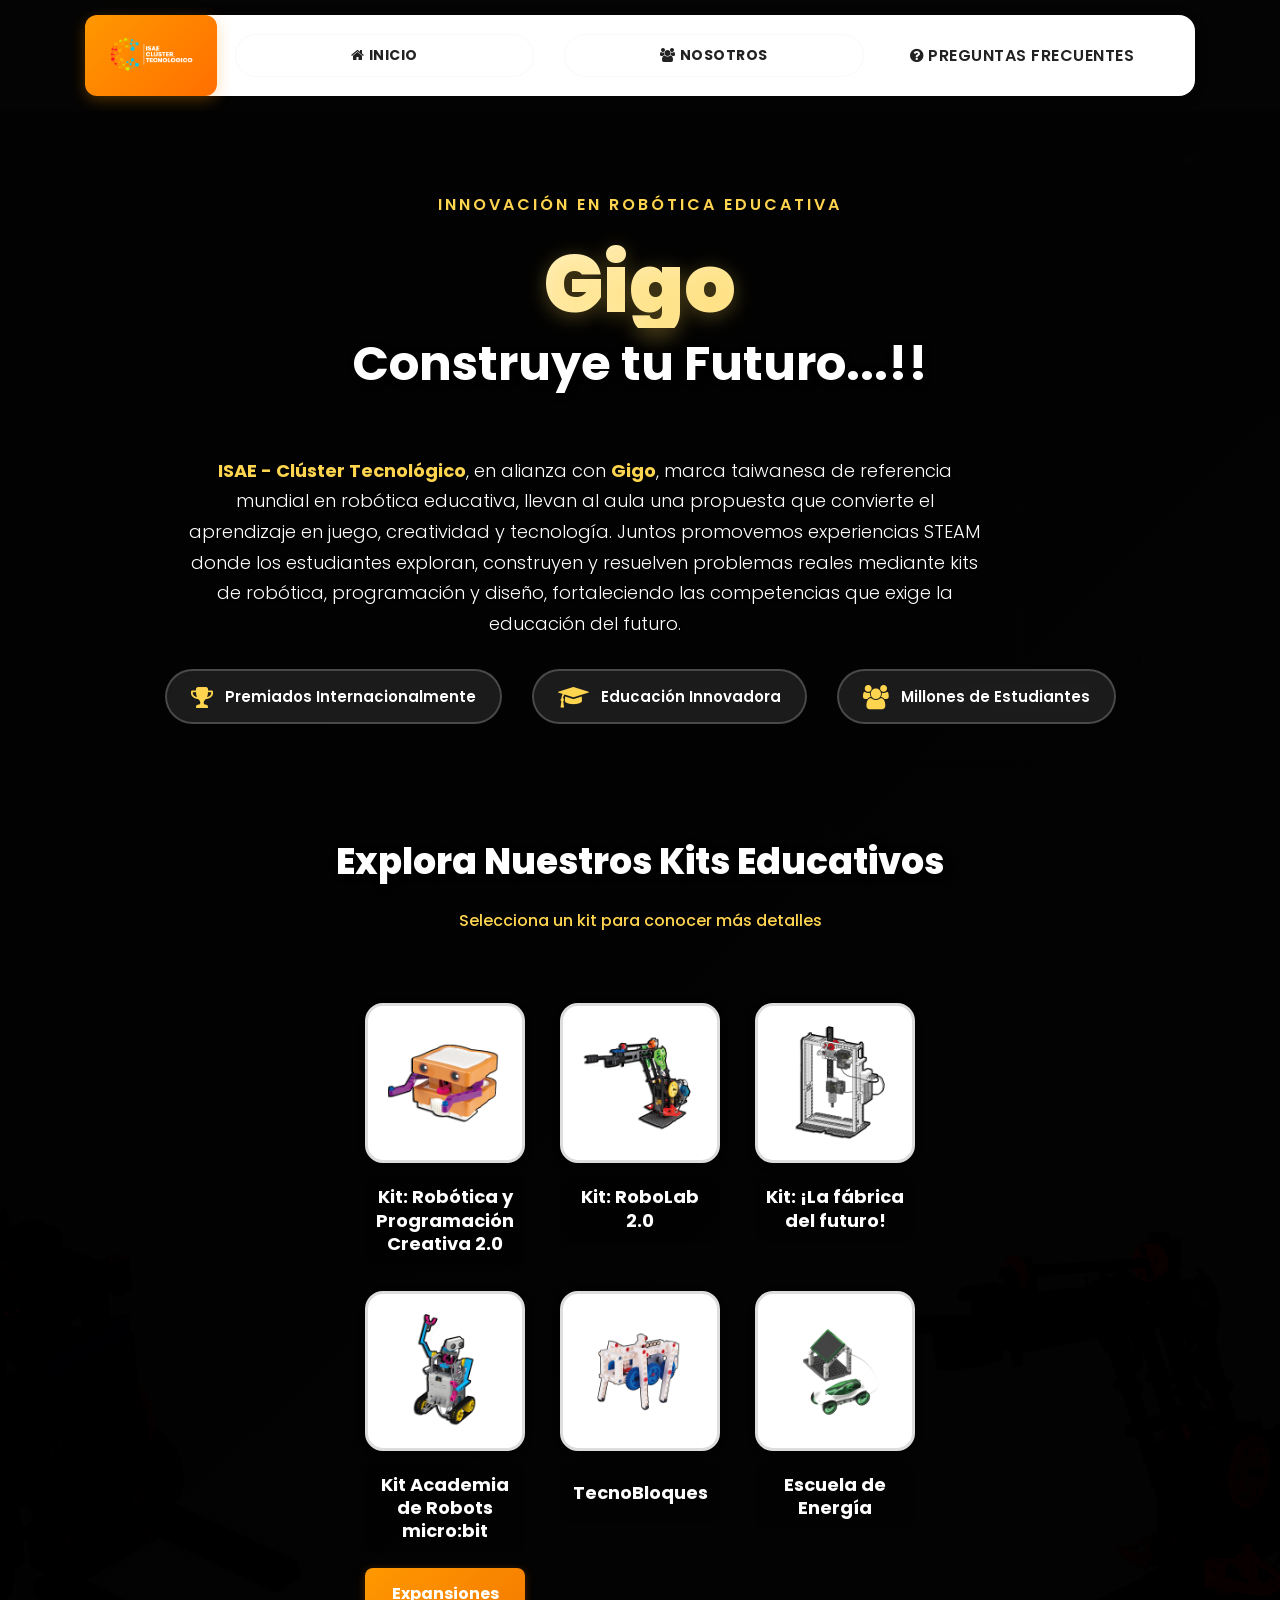
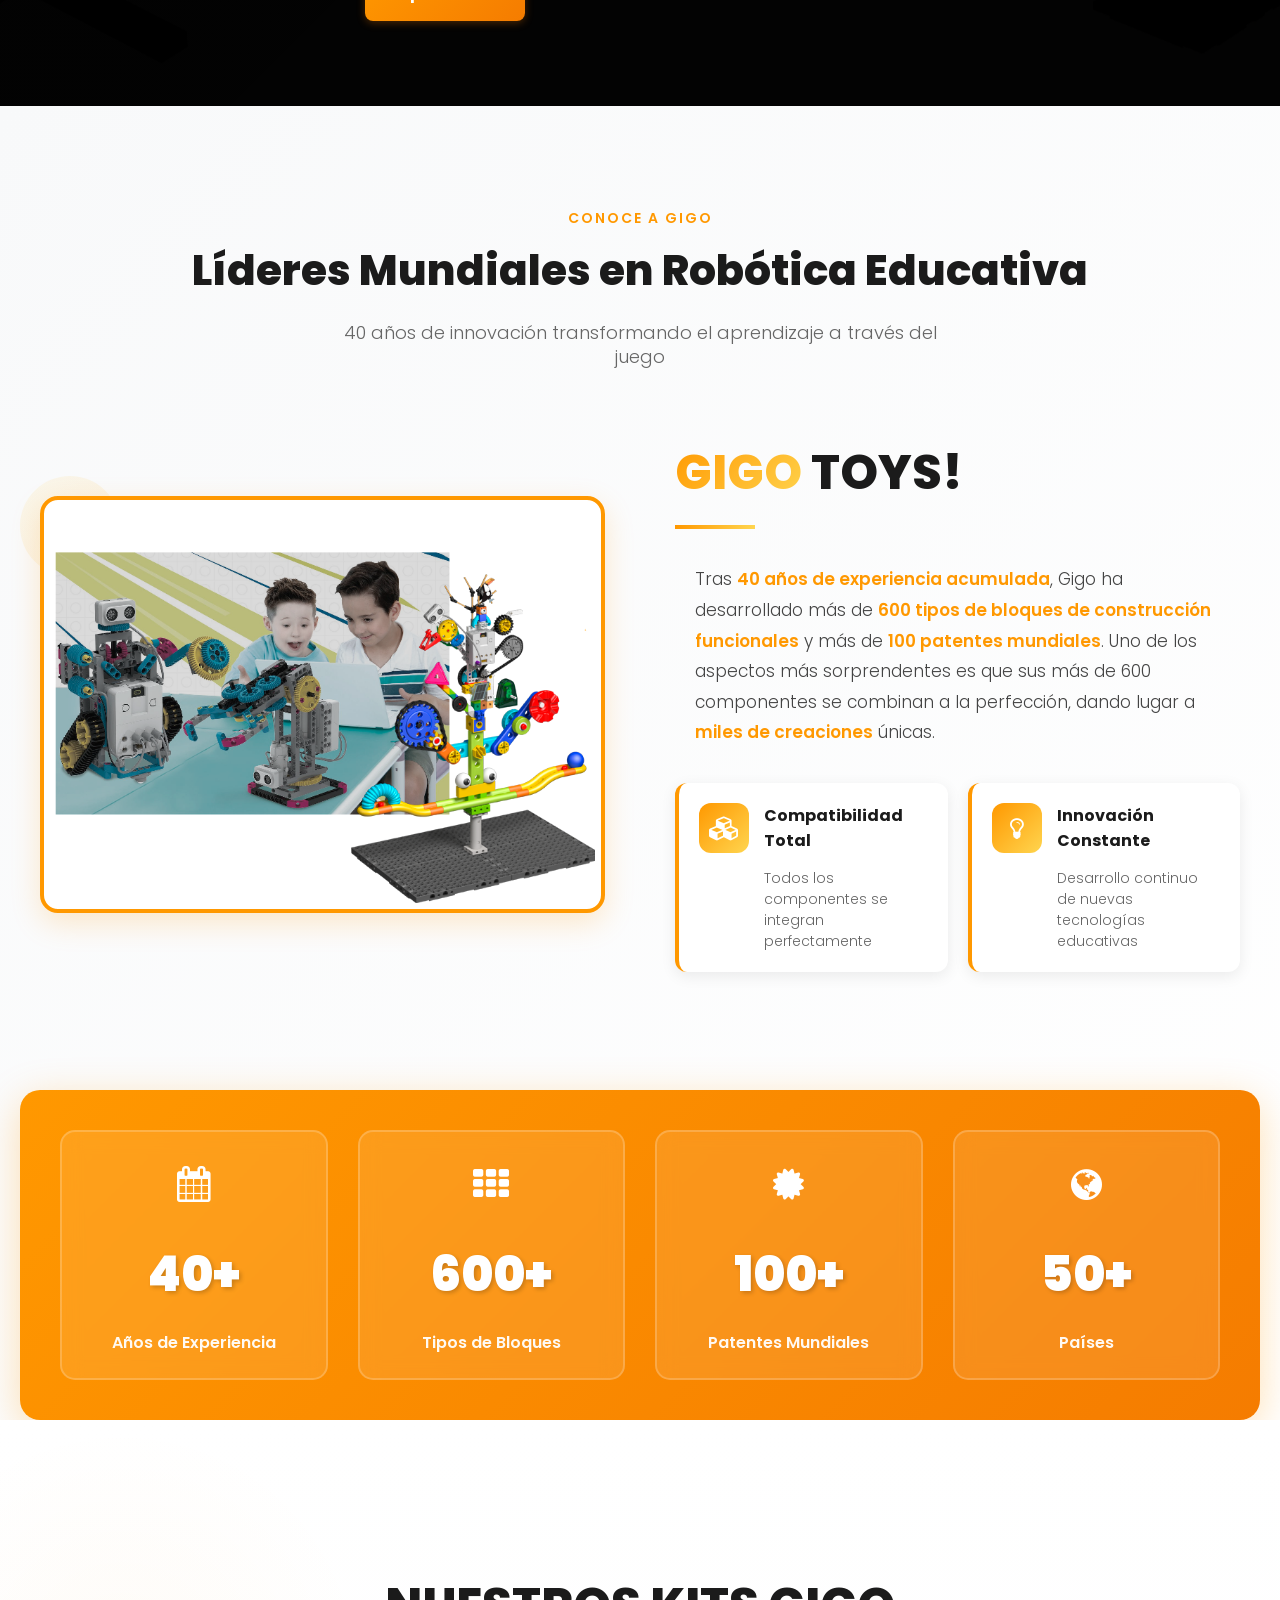
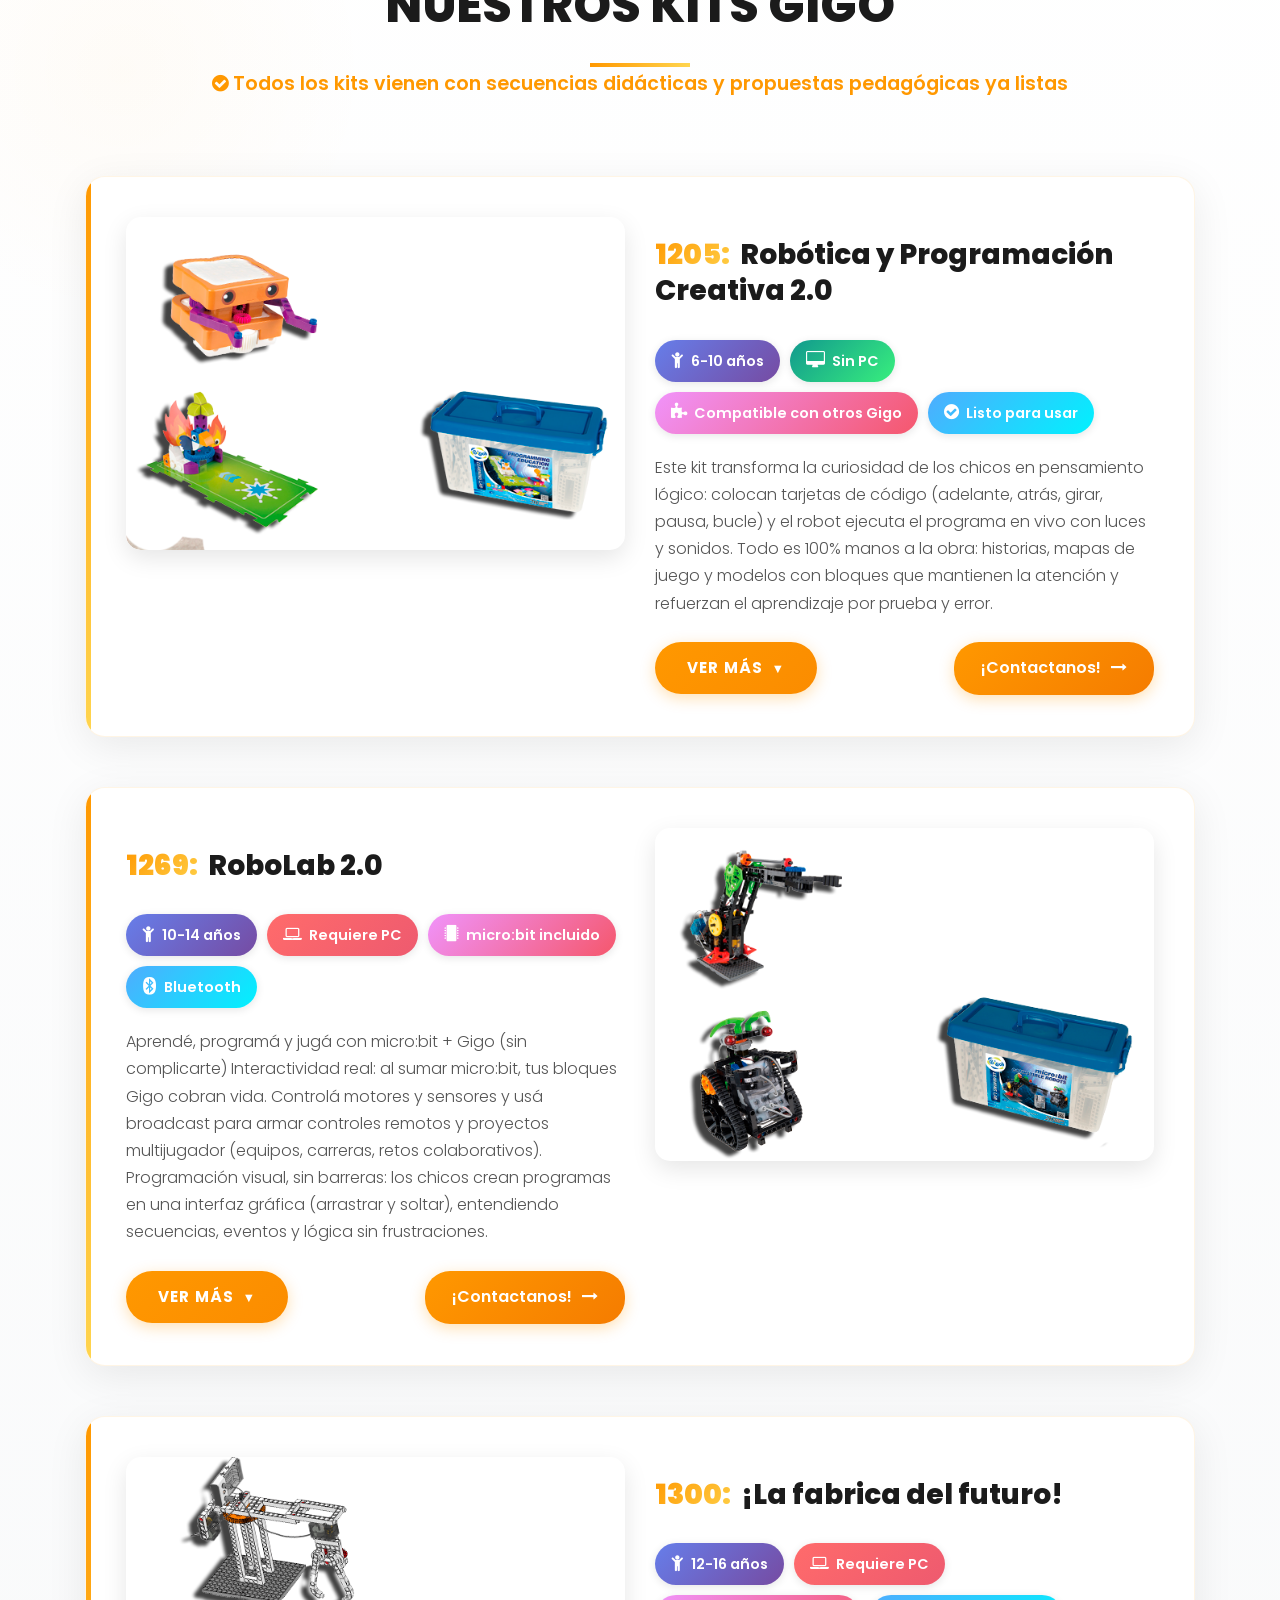
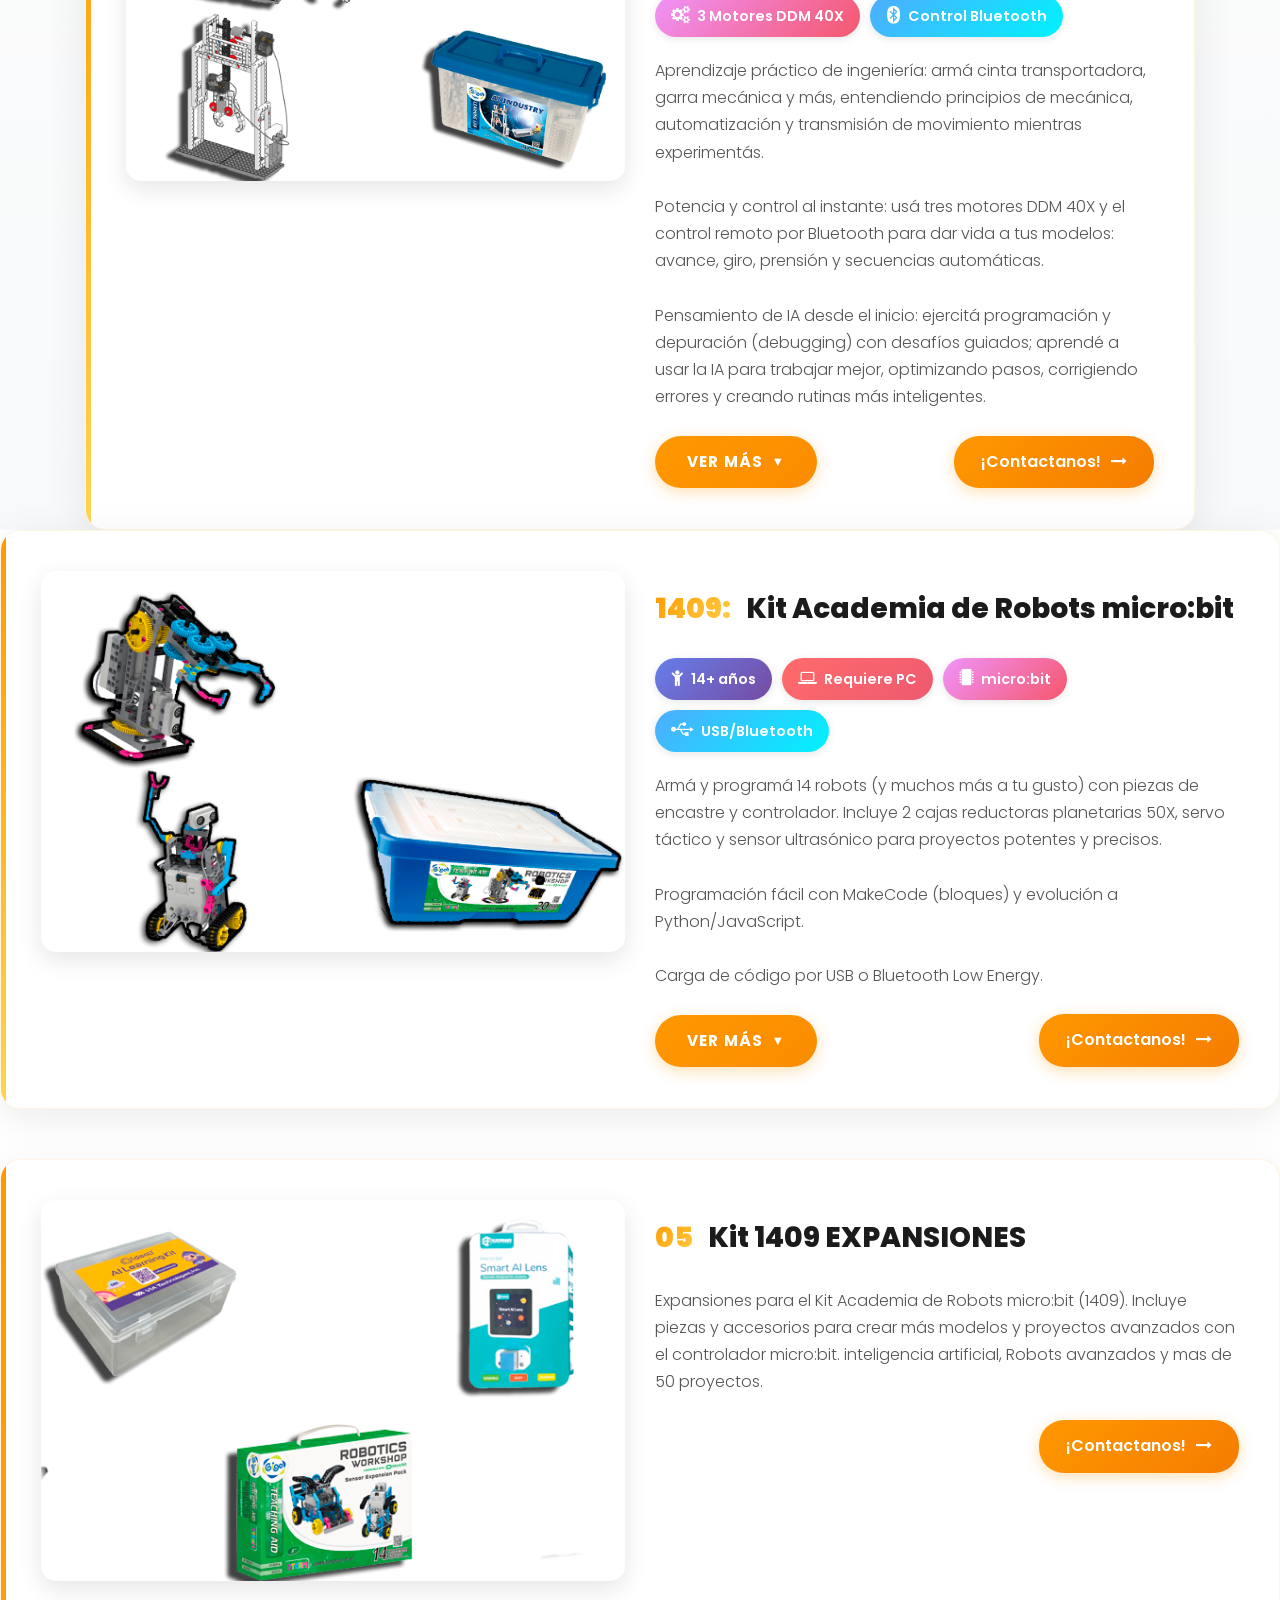
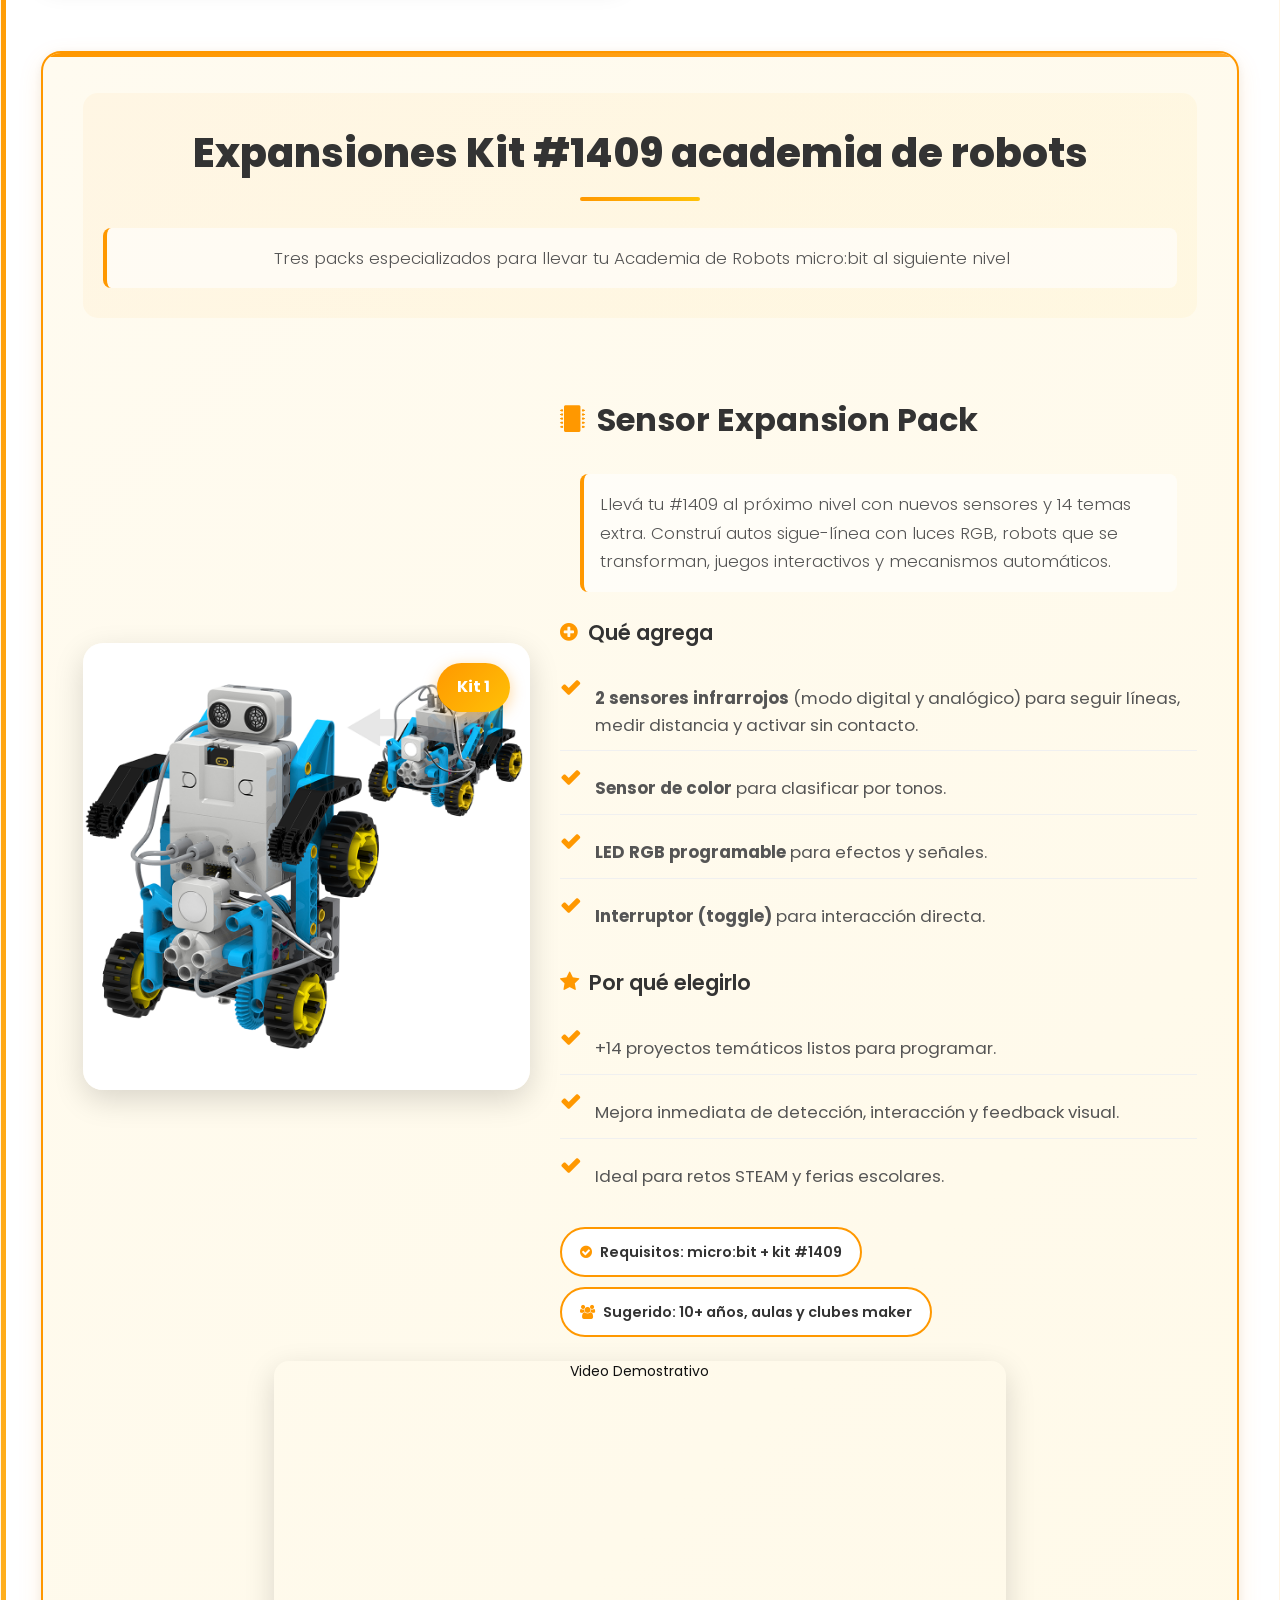
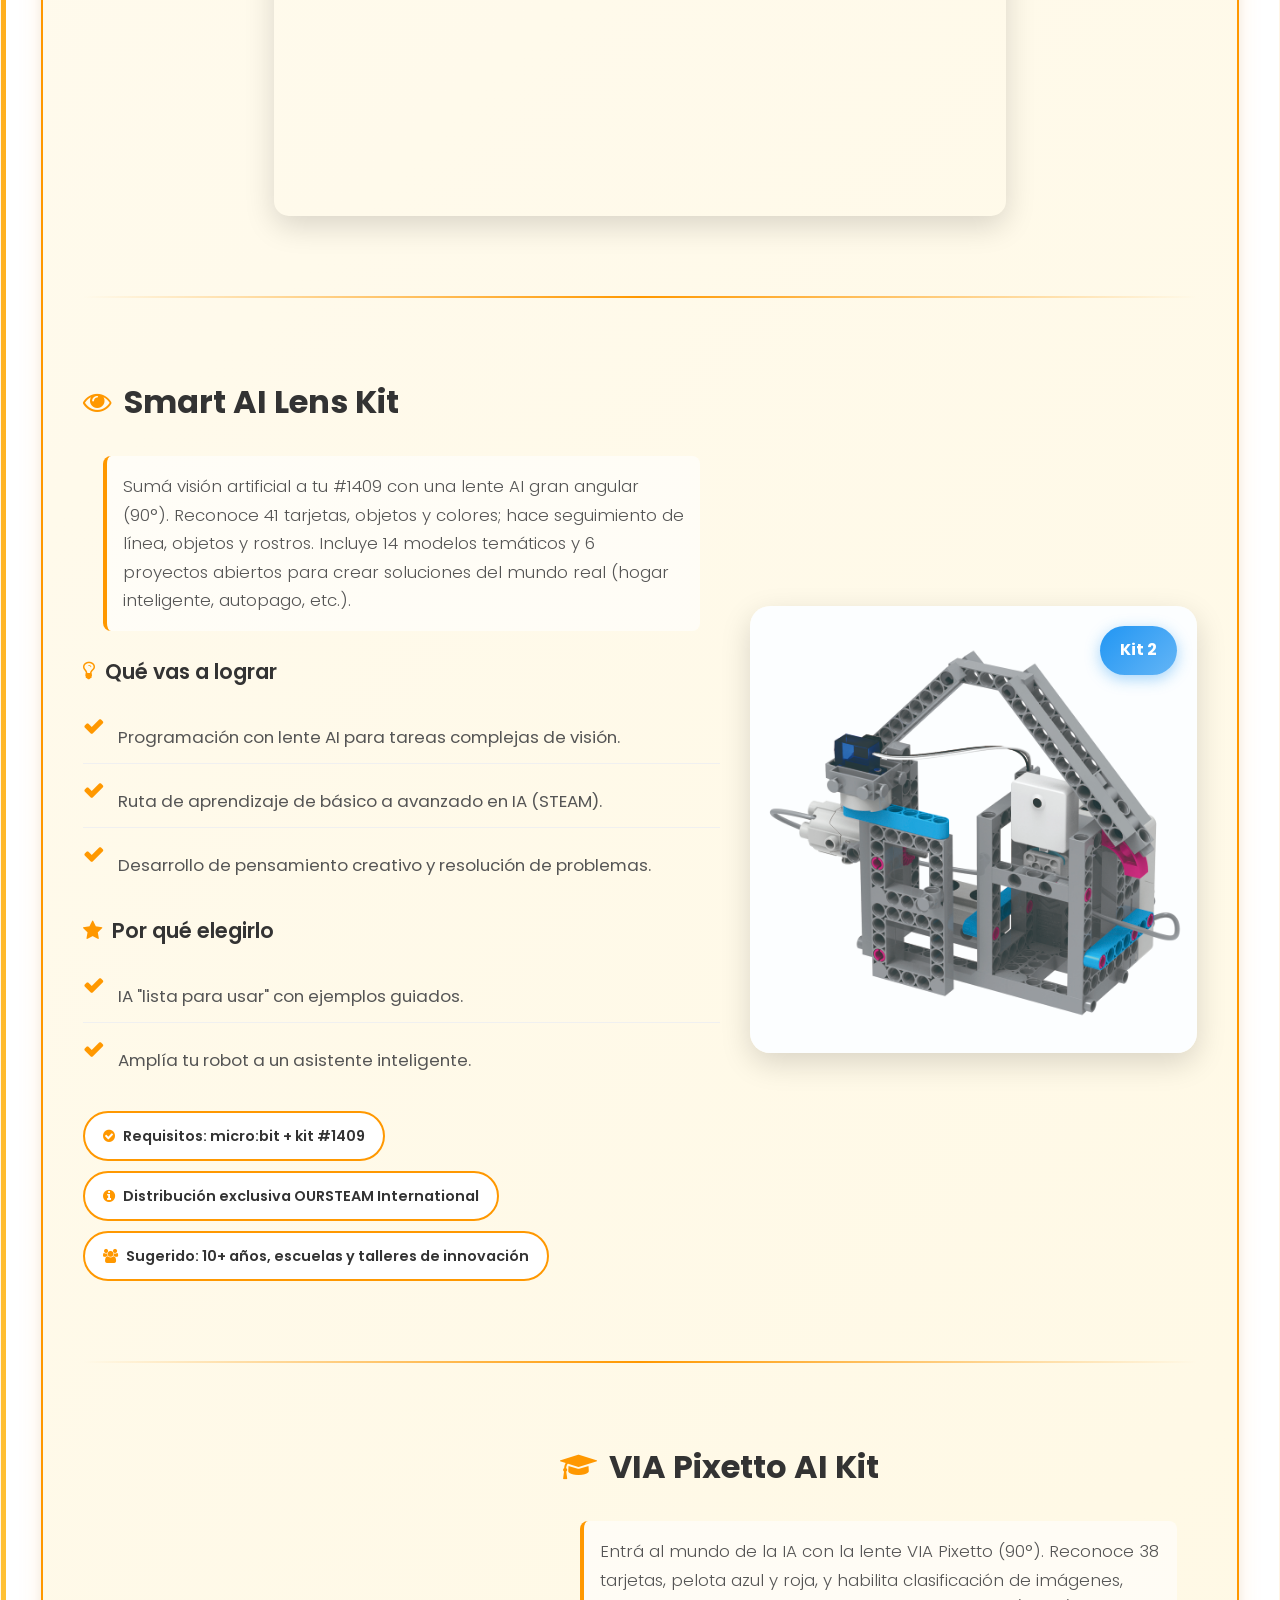
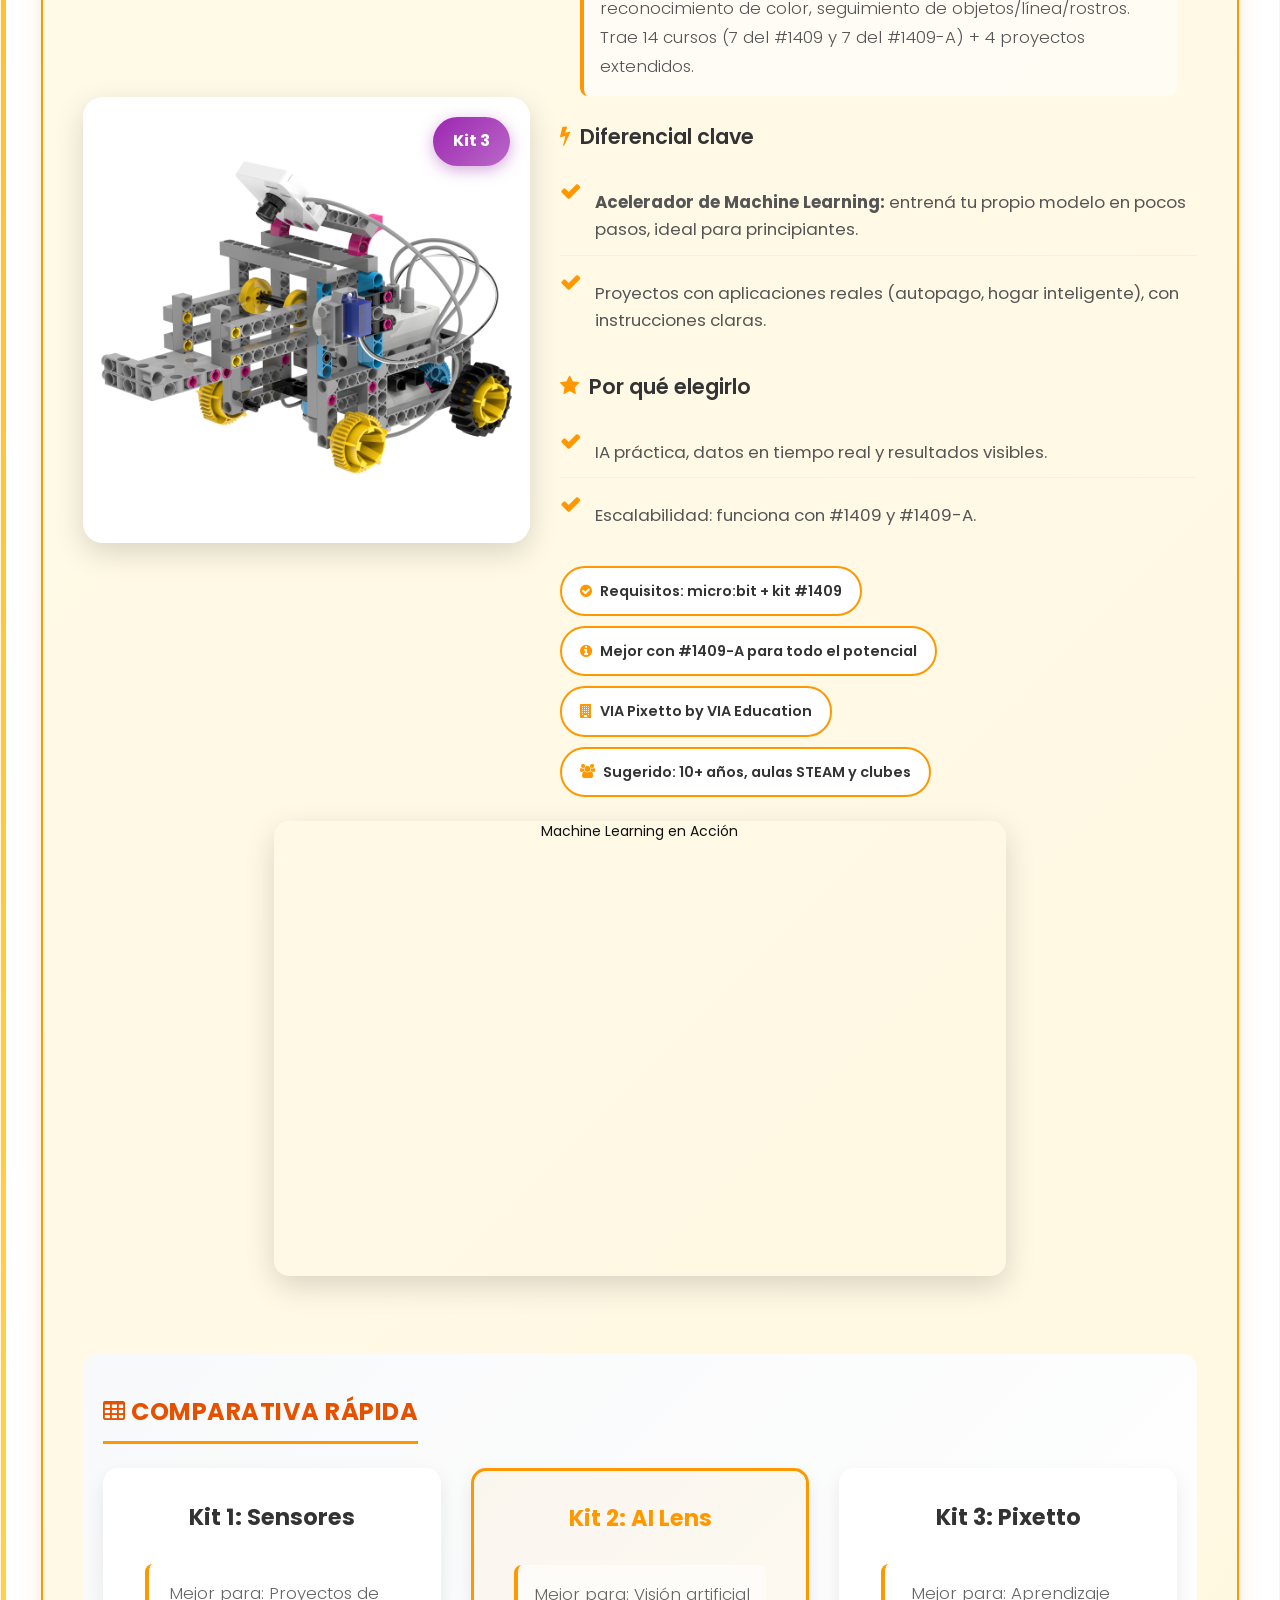
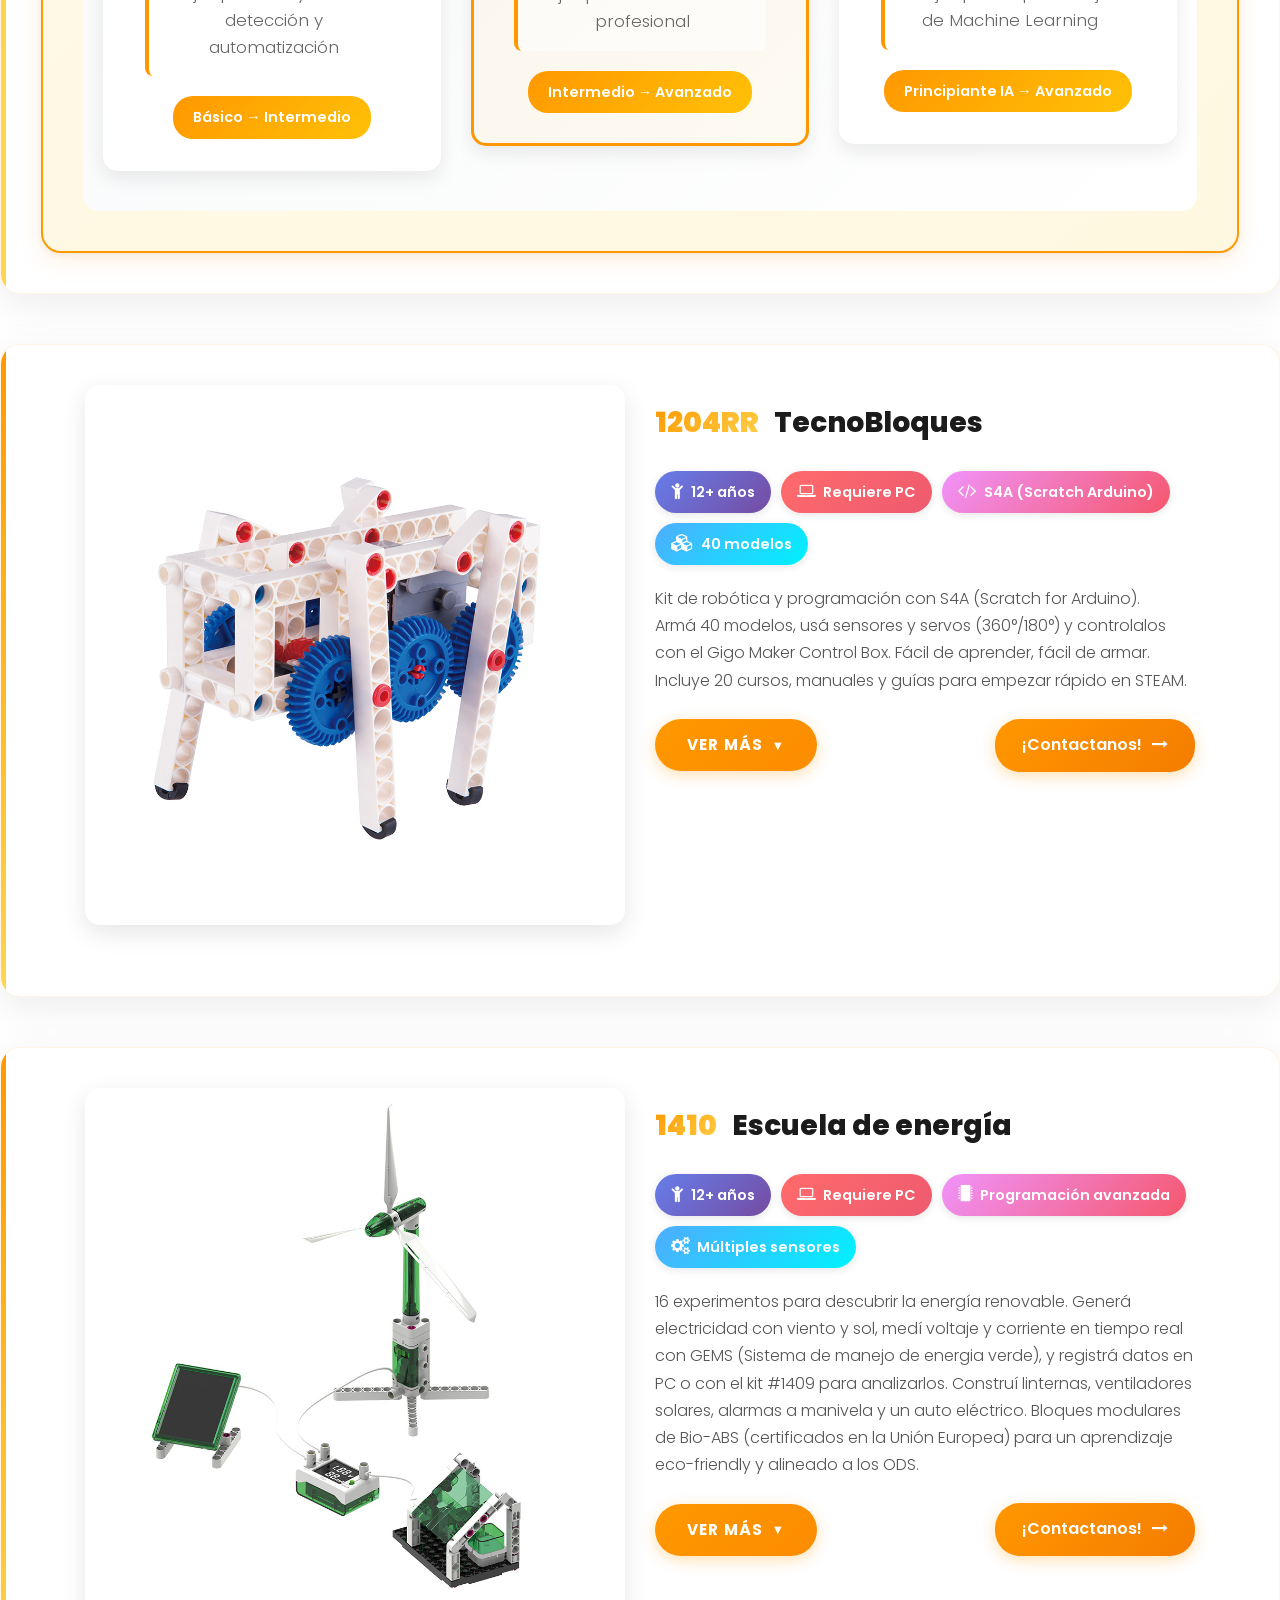
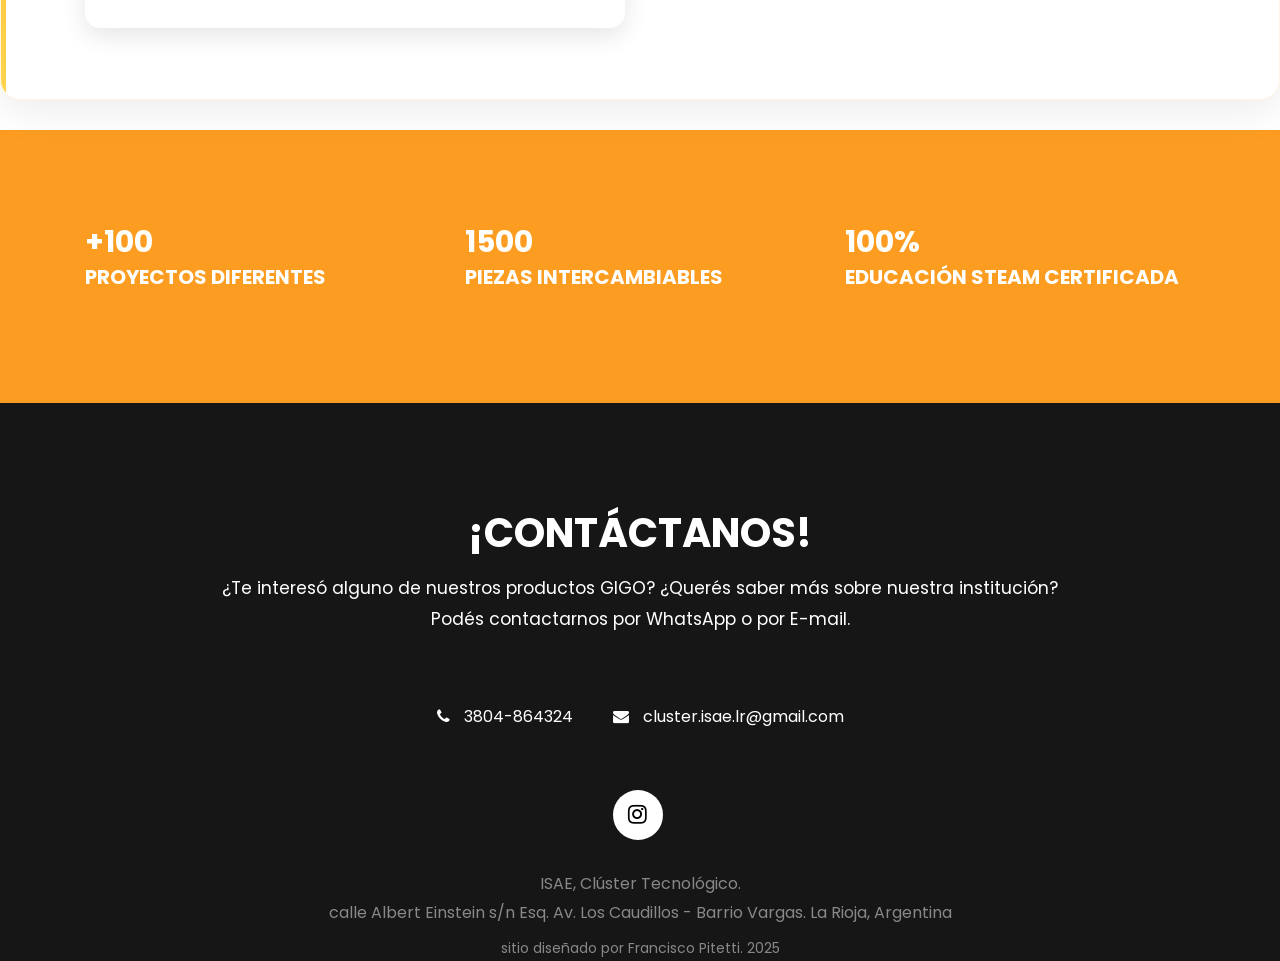
==== commit d13a3d32: "Correcciones de texto: ortografía, coherencia y cohesión. Voseo argentino y unificación branding (Gi" ====
--- a/index.html
+++ b/index.html
@@ -8,8 +8,8 @@
       
       <!-- site metas -->
       <title>Clúster ISAE - Distribuidores Oficiales Gigo | Robótica Educativa</title>
-      <meta name="description" content="Distribuidores oficiales de kits Gigo en Argentina. Robótica educativa STEAM para instituciones. Kits micro:bit, programación, energías renovables. ISAE Cluster Tecnológico.">
-      <meta name="keywords" content="gigo argentina, kits robotica educativa, micro:bit, programacion para niños, STEAM, robótica escolar, kits educativos, ISAE, cluster tecnologico, gigo toys, educacion tecnologica">
+      <meta name="description" content="Distribuidores oficiales de kits Gigo en Argentina. Robótica educativa STEAM para instituciones. Kits micro:bit, programación, energías renovables. ISAE Clúster Tecnológico.">
+      <meta name="keywords" content="gigo argentina, kits robotica educativa, micro:bit, programacion para niños, STEAM, robótica escolar, kits educativos, ISAE, Clúster Tecnológico, gigo toys, educacion tecnologica">
       <meta name="author" content="ISAE - Instituto Superior Albert Einstein">
       <meta name="robots" content="index, follow">
       <meta name="language" content="Spanish">
@@ -996,12 +996,12 @@
                         <!-- Title with Logo -->
                         <div class="banner-title-wrapper">
                            <h1 class="banner_taital">
-                              <span class="banner-brand">GiGo</span>
+                              <span class="banner-brand">Gigo</span>
                               <span class="banner-slogan">Construye tu Futuro...!!</span>
                            </h1>
                         </div>
                         
-                        <p class="banner_text"><strong>ISAE - Clúster Tecnológico</strong>, en alianza con<strong> Gigotoys</strong> marca taiwanesa de referencia mundial en robótica educativa, llevan al aula una propuesta que convierte el aprendizaje en juego, creatividad y tecnología. Juntos promovemos experiencias STEAM donde los estudiantes exploran, construyen y resuelven problemas reales mediante kits de robótica, programación y diseño, fortaleciendo las competencias que exige la educación del futuro.</p>
+                        <p class="banner_text"><strong>ISAE - Clúster Tecnológico</strong>, en alianza con <strong>Gigo</strong>, marca taiwanesa de referencia mundial en robótica educativa, llevan al aula una propuesta que convierte el aprendizaje en juego, creatividad y tecnología. Juntos promovemos experiencias STEAM donde los estudiantes exploran, construyen y resuelven problemas reales mediante kits de robótica, programación y diseño, fortaleciendo las competencias que exige la educación del futuro.</p>
                         <div class="banner-features">
                            <div class="feature-item">
                               <i class="fa fa-trophy"></i>
@@ -1043,7 +1043,7 @@
                               <button class="kit-btn" onclick="document.getElementById('kit-1300').scrollIntoView({behavior: 'smooth'});">
                                  <img src="images/bot_1300.jpg" alt="Kit 1300" class="kit-img" />
                               </button>
-                              <div class="kit-label">Kit: ¡La fabrica del futuro!</div>
+                              <div class="kit-label">Kit: ¡La fábrica del futuro!</div>
                            </div>
                         </div>
                         <!-- Segunda fila: 3 kits -->
@@ -1083,7 +1083,7 @@
             <!-- Section Title -->
             <div class="row">
                <div class="col-12 text-center mb-5">
-                  <div class="section-subtitle">Conoce a GiGo</div>
+                  <div class="section-subtitle">Conoce a Gigo</div>
                   <h2 class="section-title">Líderes Mundiales en Robótica Educativa</h2>
                   <p class="section-description">40 años de innovación transformando el aprendizaje a través del juego</p>
                </div>
@@ -1103,7 +1103,7 @@
                <div class="col-lg-6 col-md-12">
                   <div class="about-content">
                      <h3 class="about_taital" id="gigo-toys">
-                        <span class="gigo-highlight">GiGo</span> Toys!
+                        <span class="gigo-highlight">Gigo</span> Toys!
                      </h3>
                      <p class="about_text">
                         Tras <strong>40 años de experiencia acumulada</strong>, Gigo ha desarrollado más de 
@@ -1197,10 +1197,10 @@
                      <div class="kit-tags mb-3">
                         <span class="kit-tag kit-tag-age"><i class="fa fa-child"></i> 6-10 años</span>
                         <span class="kit-tag kit-tag-pc"><i class="fa fa-desktop"></i> Sin PC</span>
-                        <span class="kit-tag kit-tag-compat"><i class="fa fa-puzzle-piece"></i> Compatible con otros GIGO</span>
+                        <span class="kit-tag kit-tag-compat"><i class="fa fa-puzzle-piece"></i> Compatible con otros Gigo</span>
                         <span class="kit-tag kit-tag-req"><i class="fa fa-check-circle"></i> Listo para usar</span>
                      </div>
-                     <p class="ullamco_text">Este kit transforma la curiosidad de los chicos en pensamiento lógico: colocan tarjetas de código (adelante, atrás, girar, pausa, giro) y el robot ejecuta el programa en vivo con luces y sonidos. Todo es 100% manos a la obra: historias, mapas de juego y modelos con bloques que mantienen la atención y refuerzan el aprendizaje por prueba y error.</p>
+                     <p class="ullamco_text">Este kit transforma la curiosidad de los chicos en pensamiento lógico: colocan tarjetas de código (adelante, atrás, girar, pausa, bucle) y el robot ejecuta el programa en vivo con luces y sonidos. Todo es 100% manos a la obra: historias, mapas de juego y modelos con bloques que mantienen la atención y refuerzan el aprendizaje por prueba y error.</p>
                      <div class="price_main">
                                     <div class="vermas_btn"><a href="#" class="btn-vermas" id="vermas-1205">Ver más</a></div>
                                     <div class="read_btn"><a href="#contacto">¡Contactanos!<span class="arrow_icon"><i class="fa fa-long-arrow-right" aria-hidden="true"></i></span></a></div>
@@ -1800,7 +1800,7 @@
                </ul>
             </div>
                   <div class="contact-address" style="margin-top:22px; text-align:center; color:#888; font-size:1rem;">
-                     ISAE, cluster tecnologico.<br>
+                     ISAE, Clúster Tecnológico.<br>
                      calle Albert Einstein s/n Esq. Av. Los Caudillos - Barrio Vargas. La Rioja, Argentina
                   </div>
                               <div class="contact-firma" style="margin-top:8px; text-align:center; color:#888; font-family:'Poppins', Arial, sans-serif; font-size:0.87rem;">
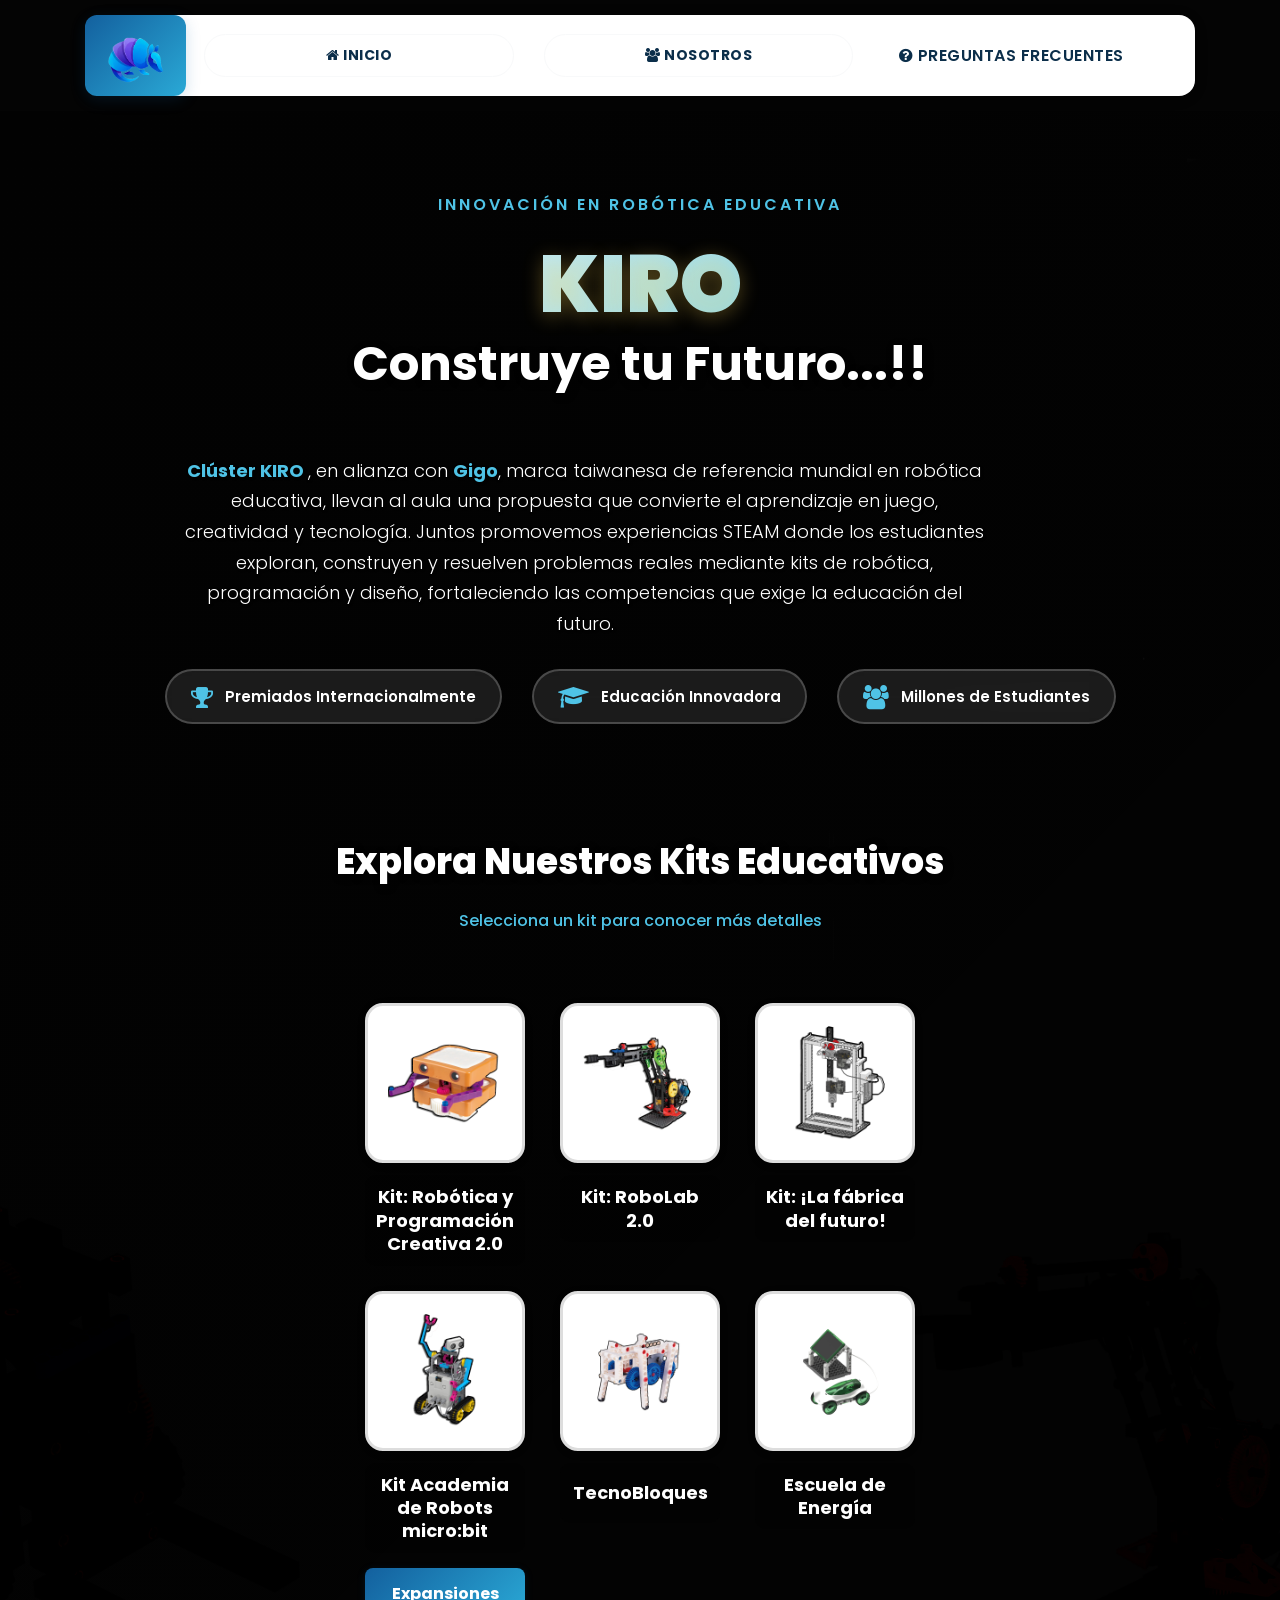
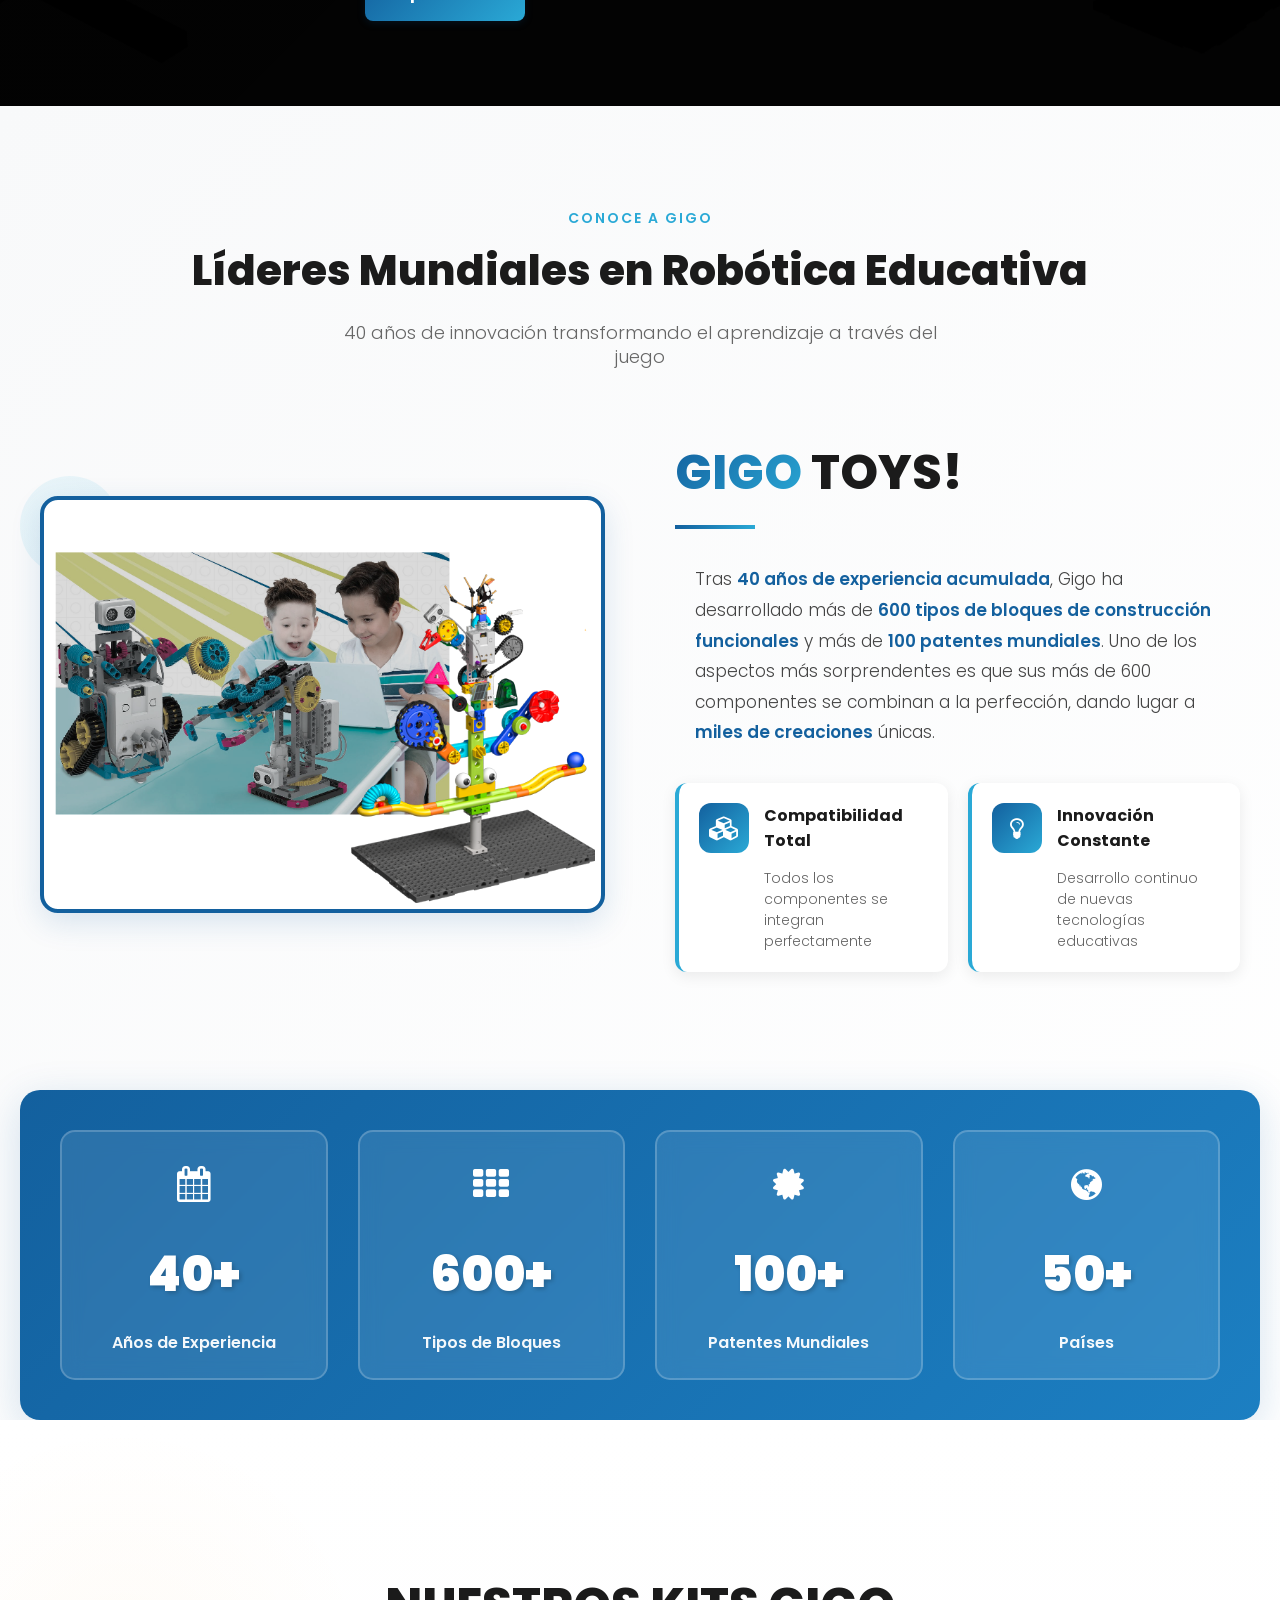
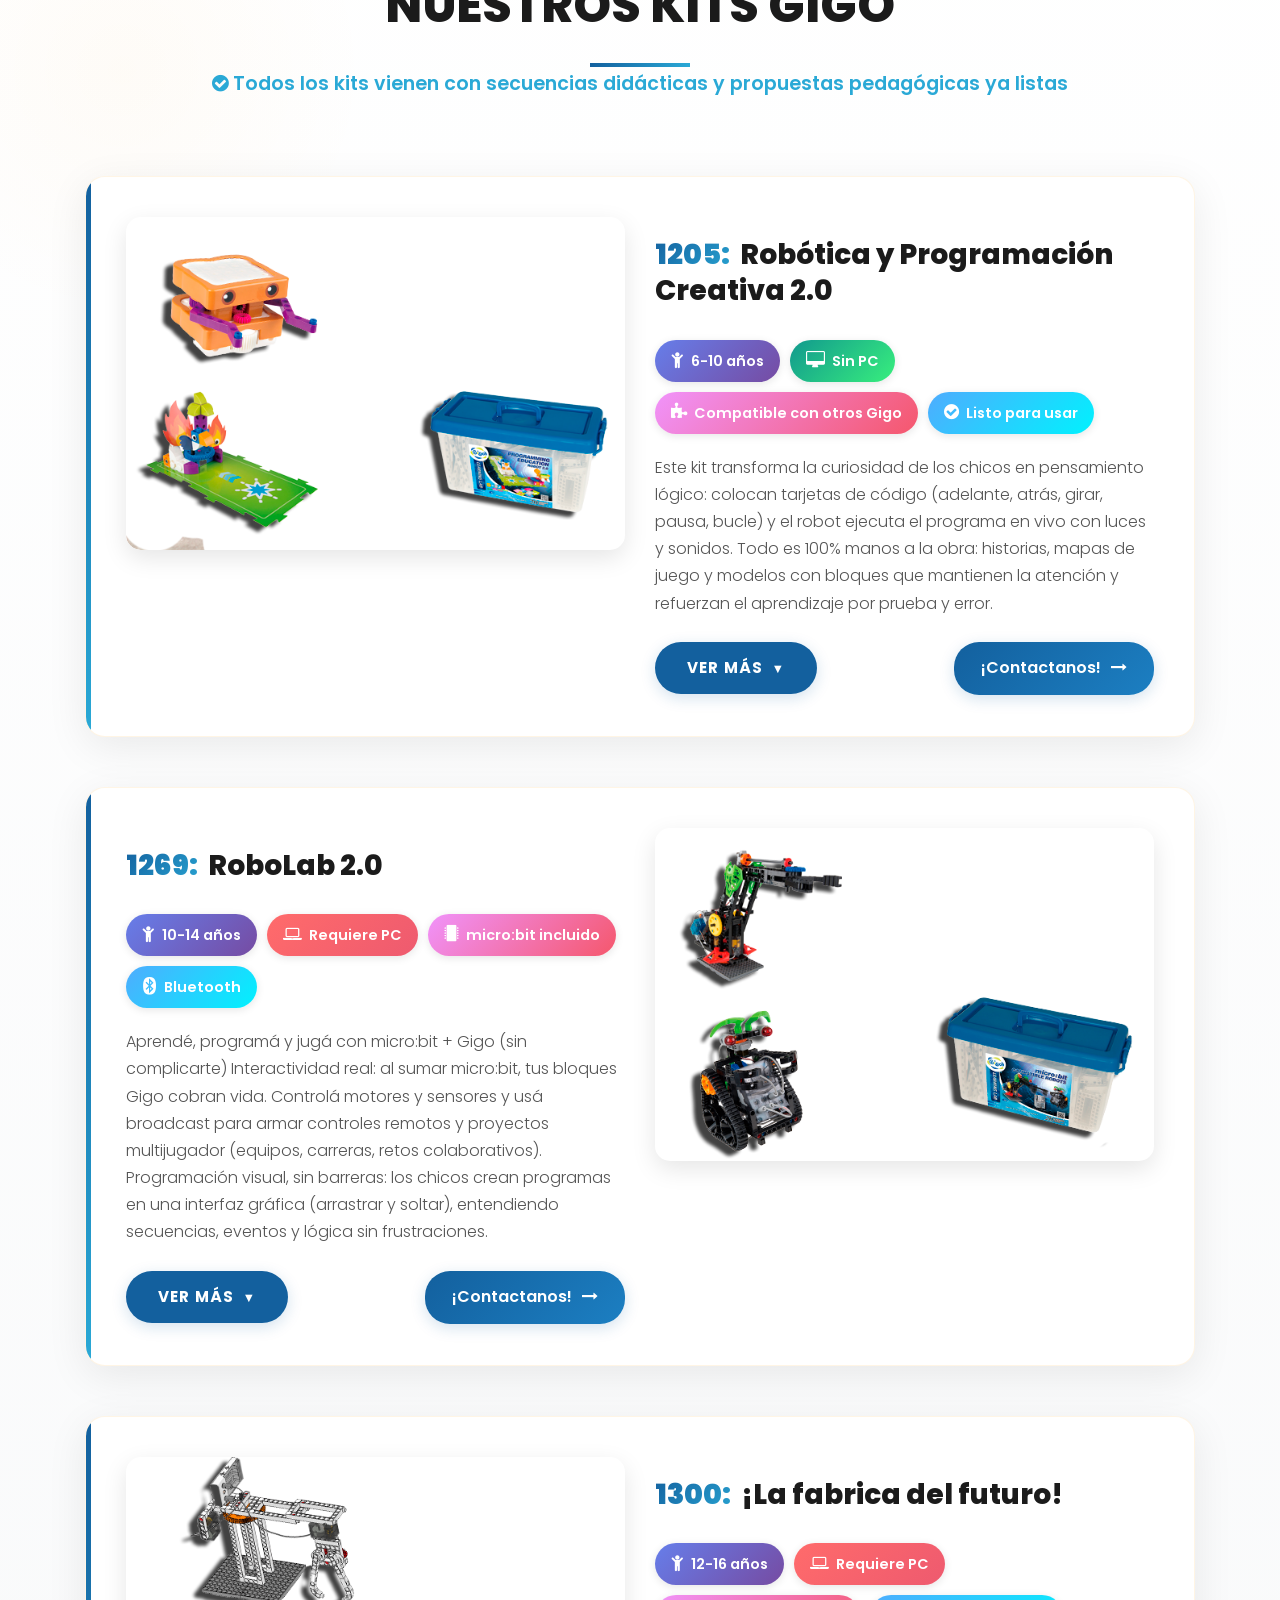
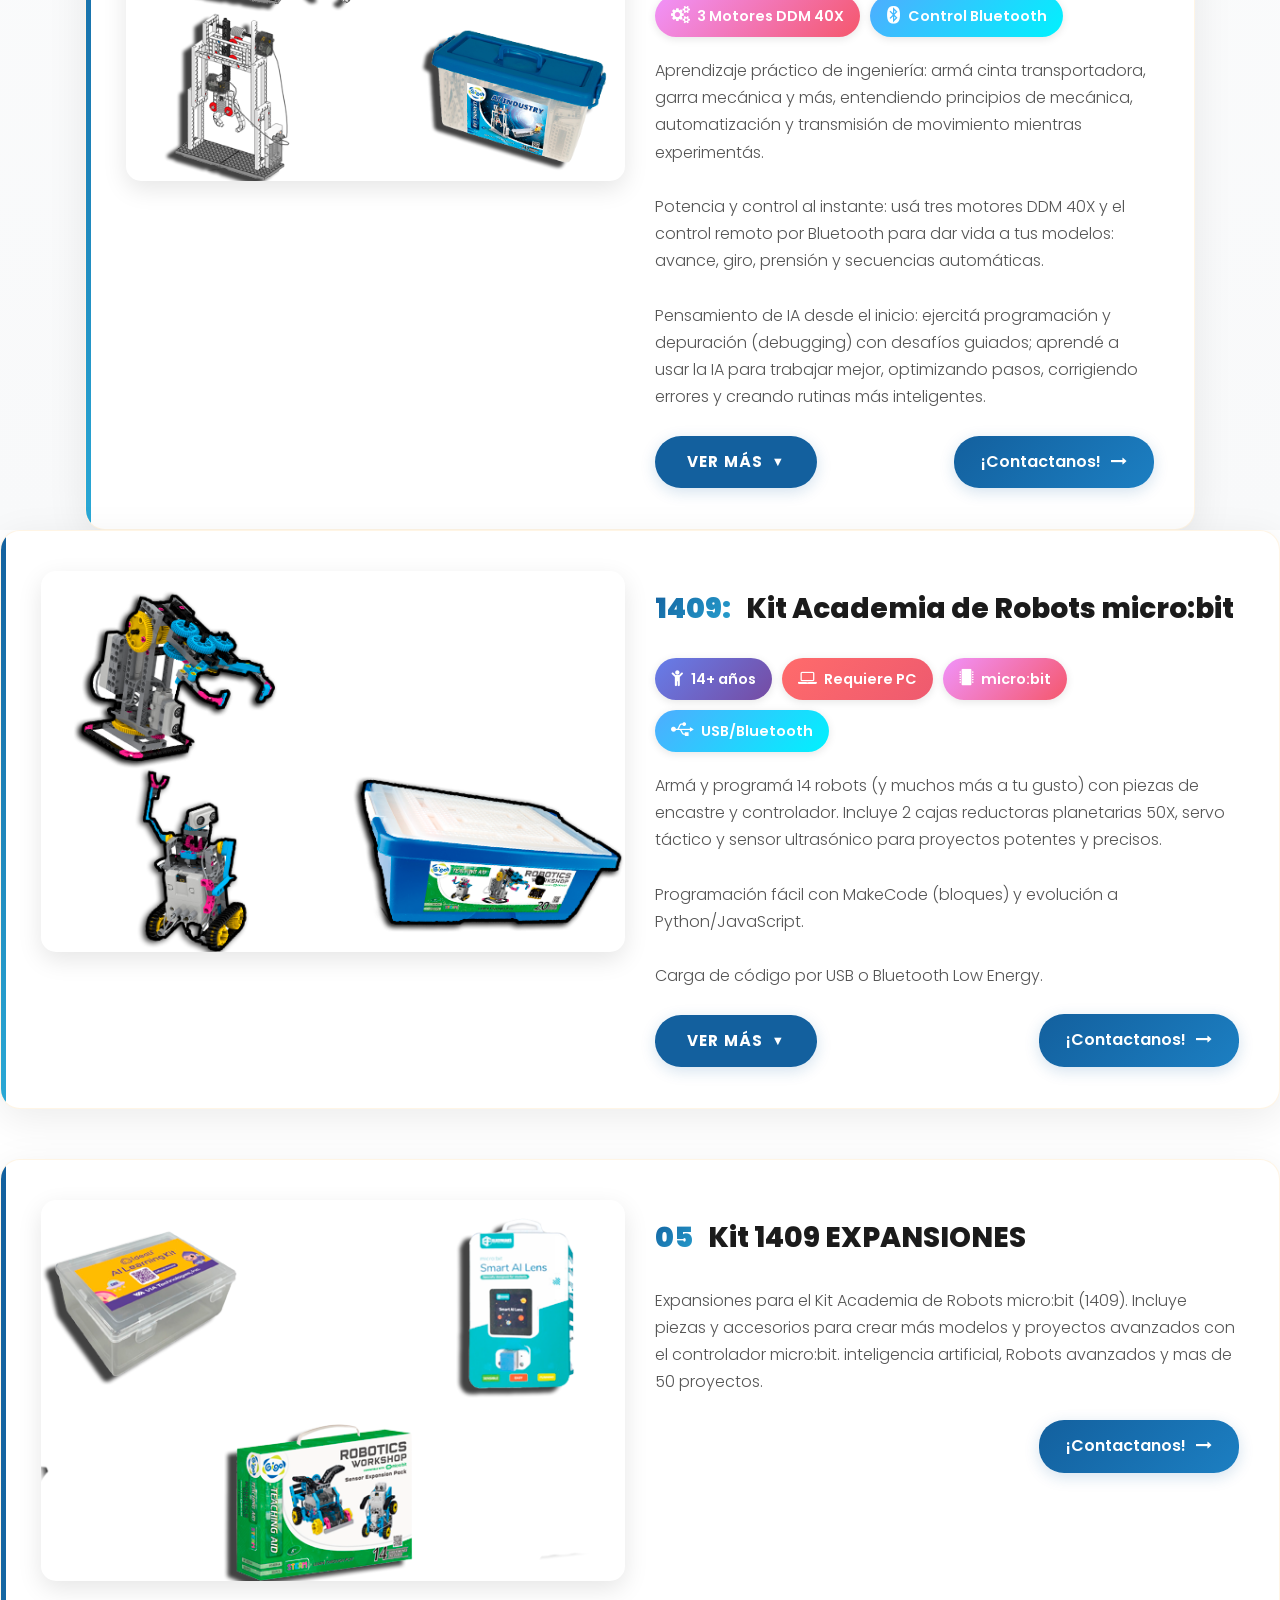
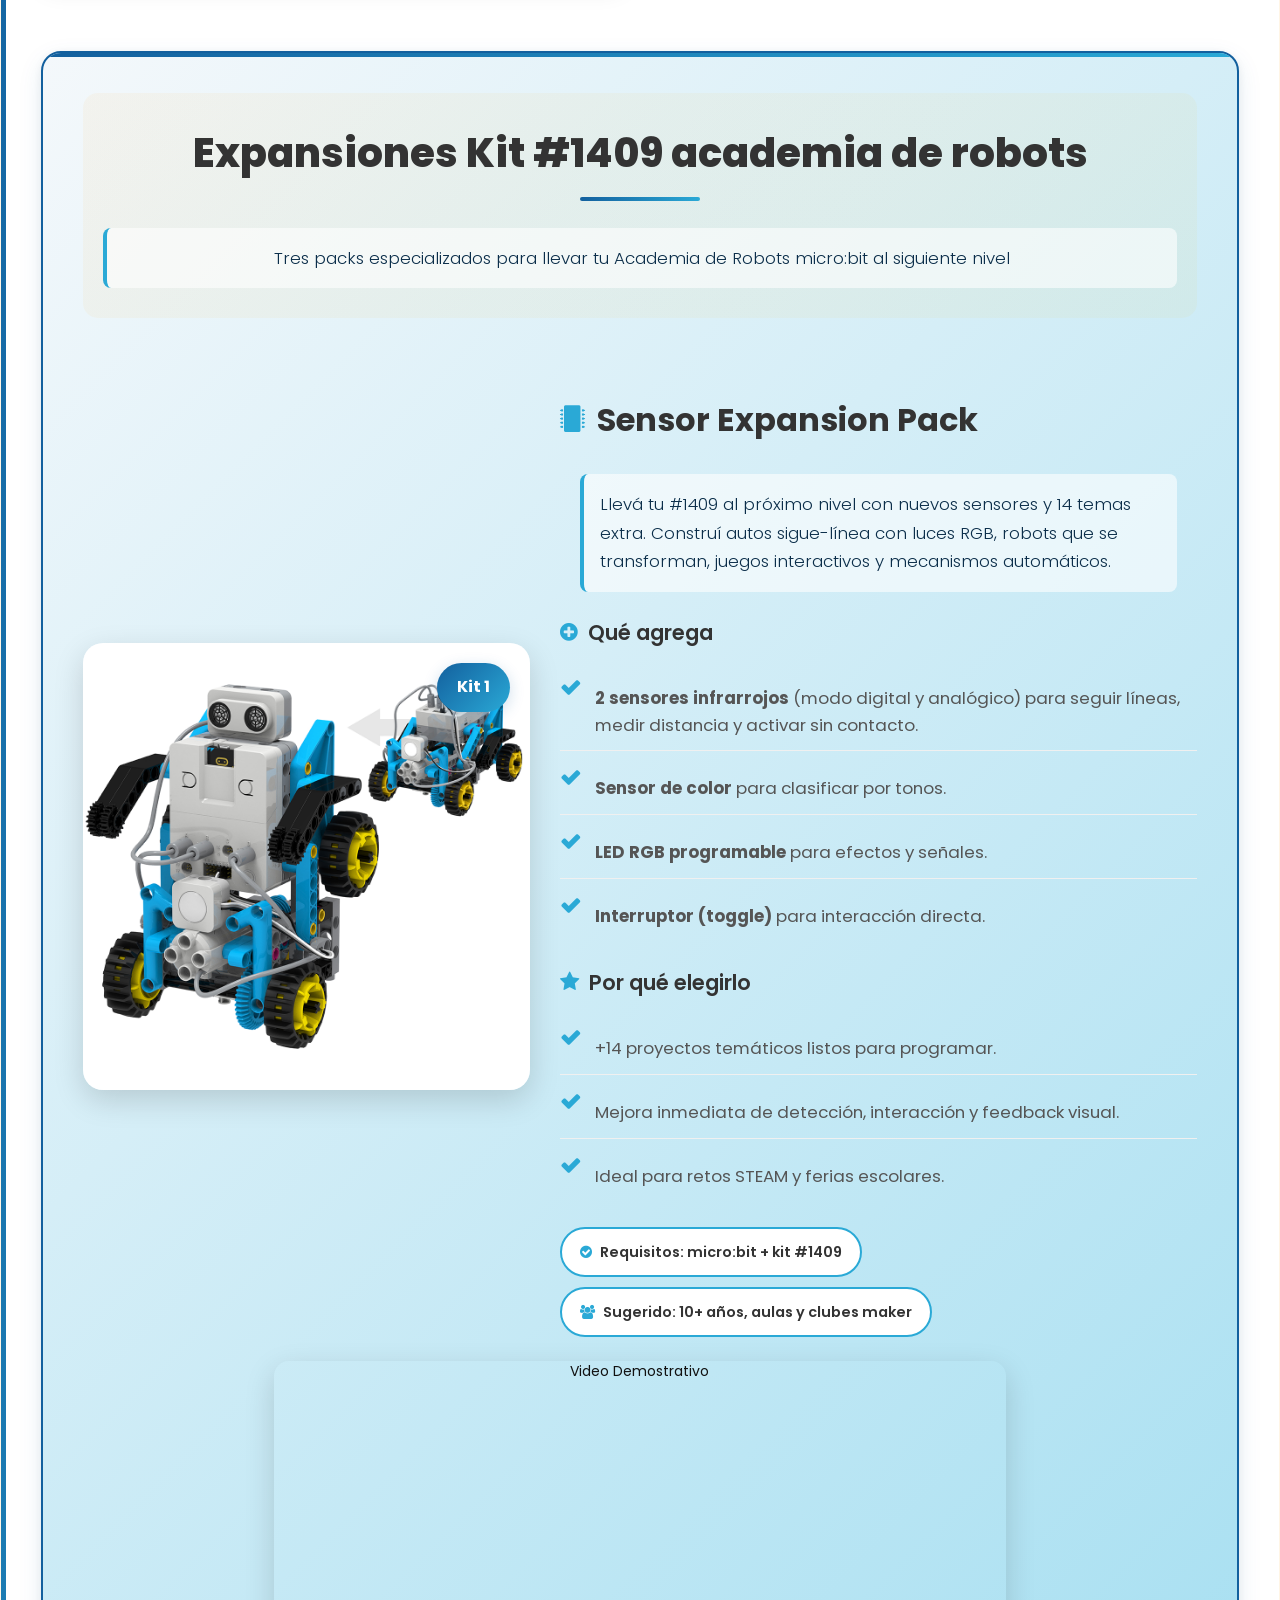
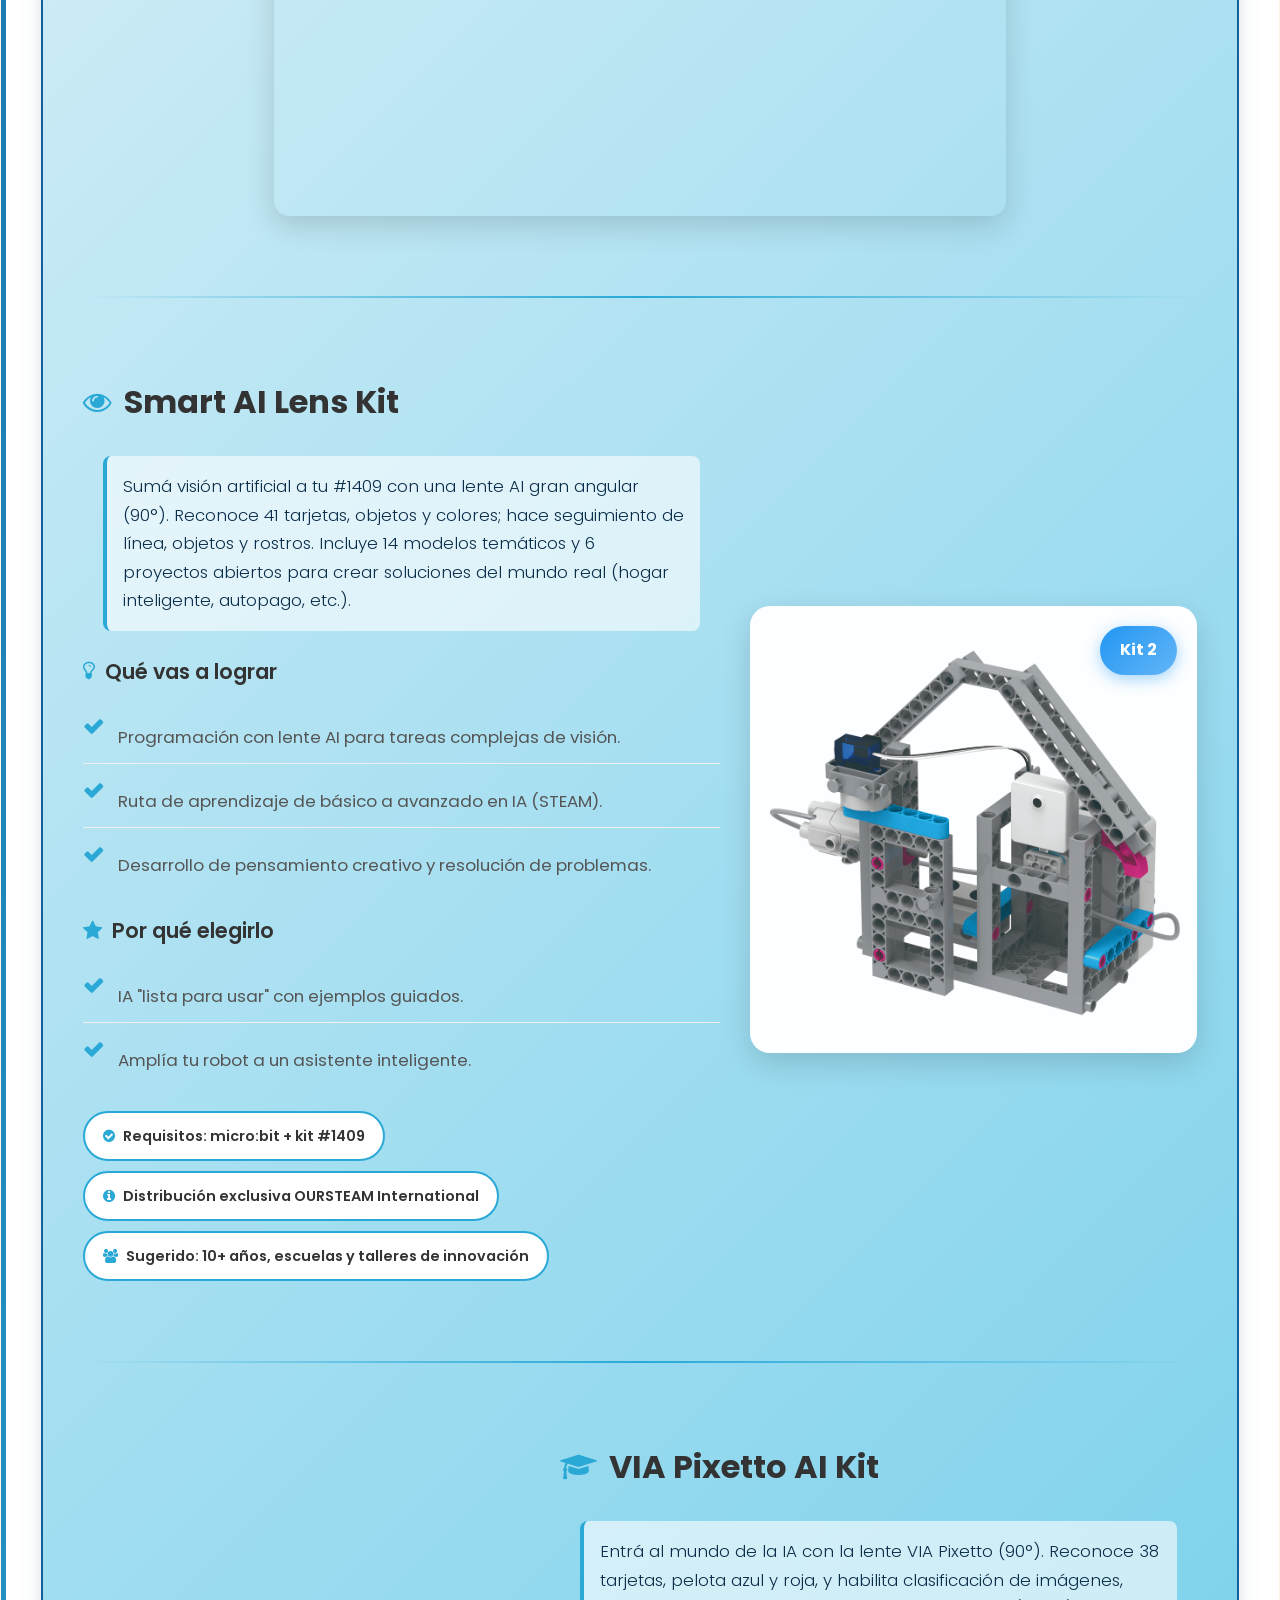
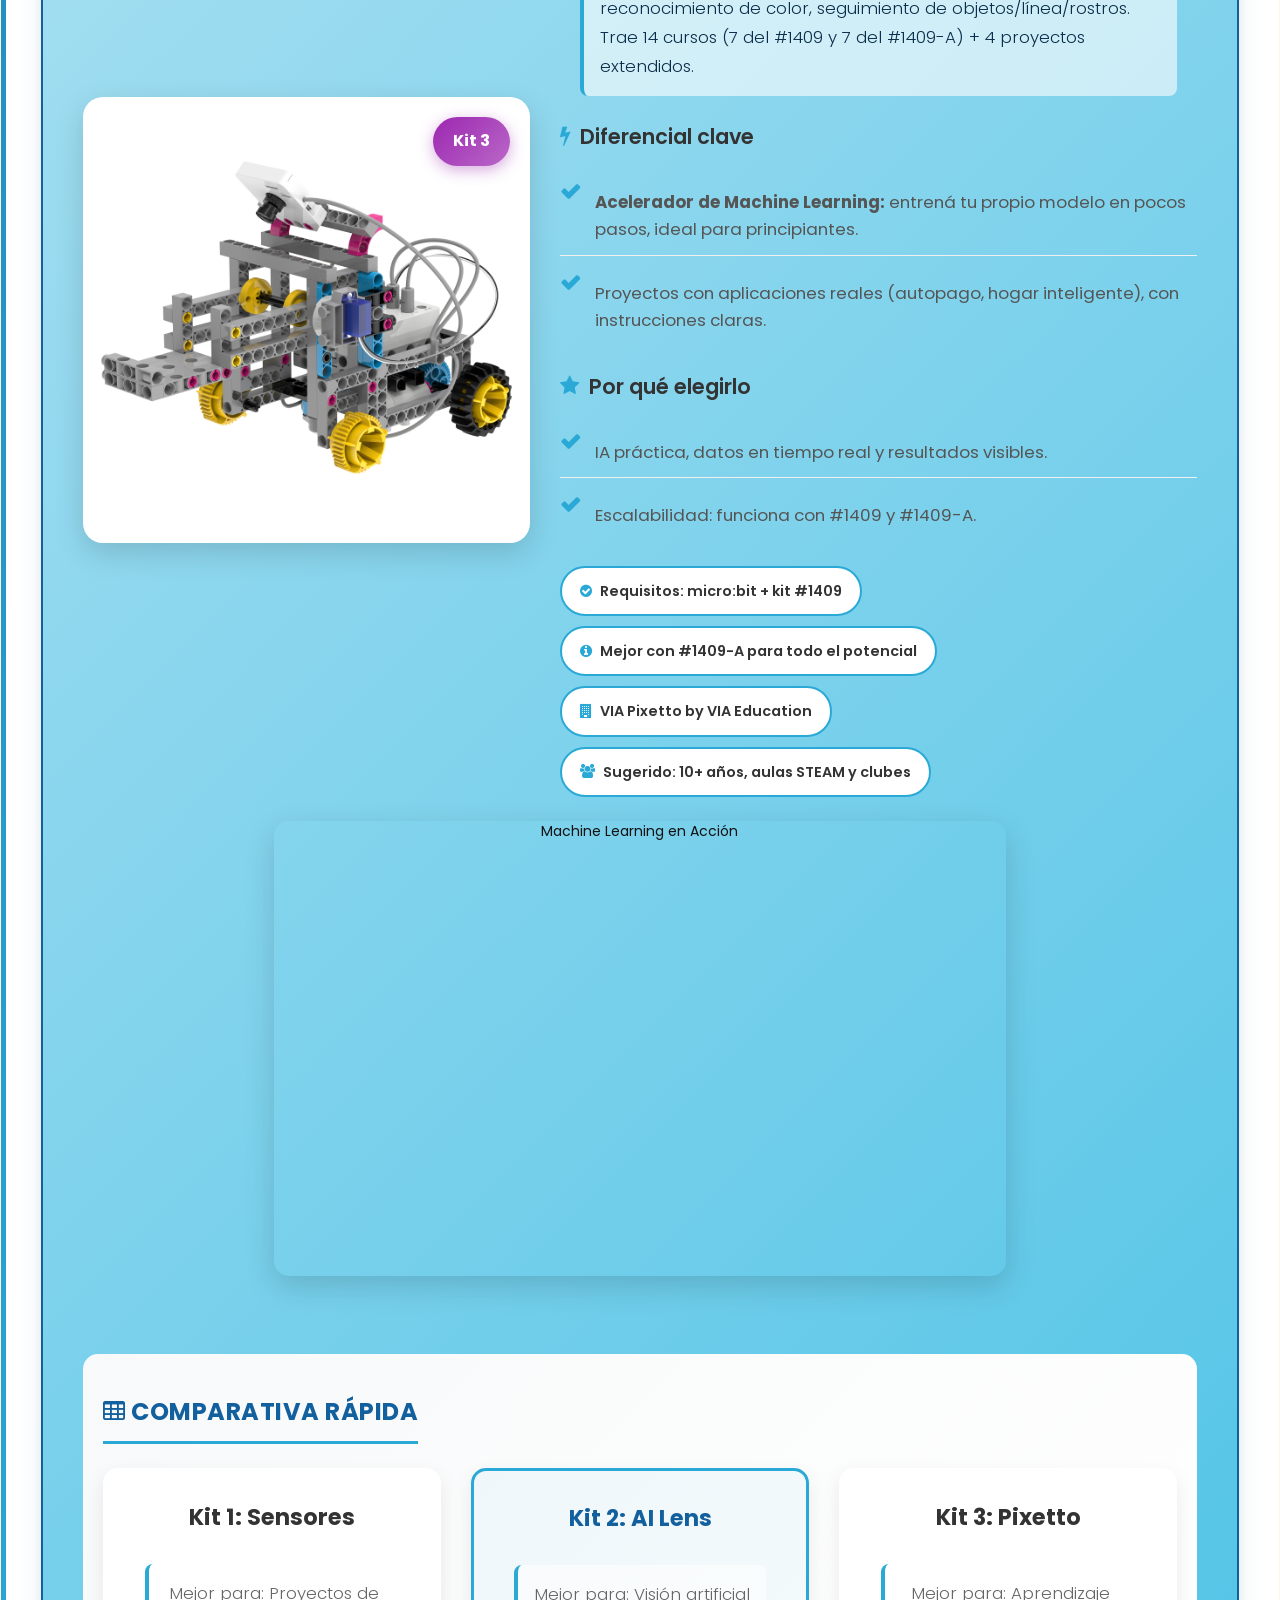
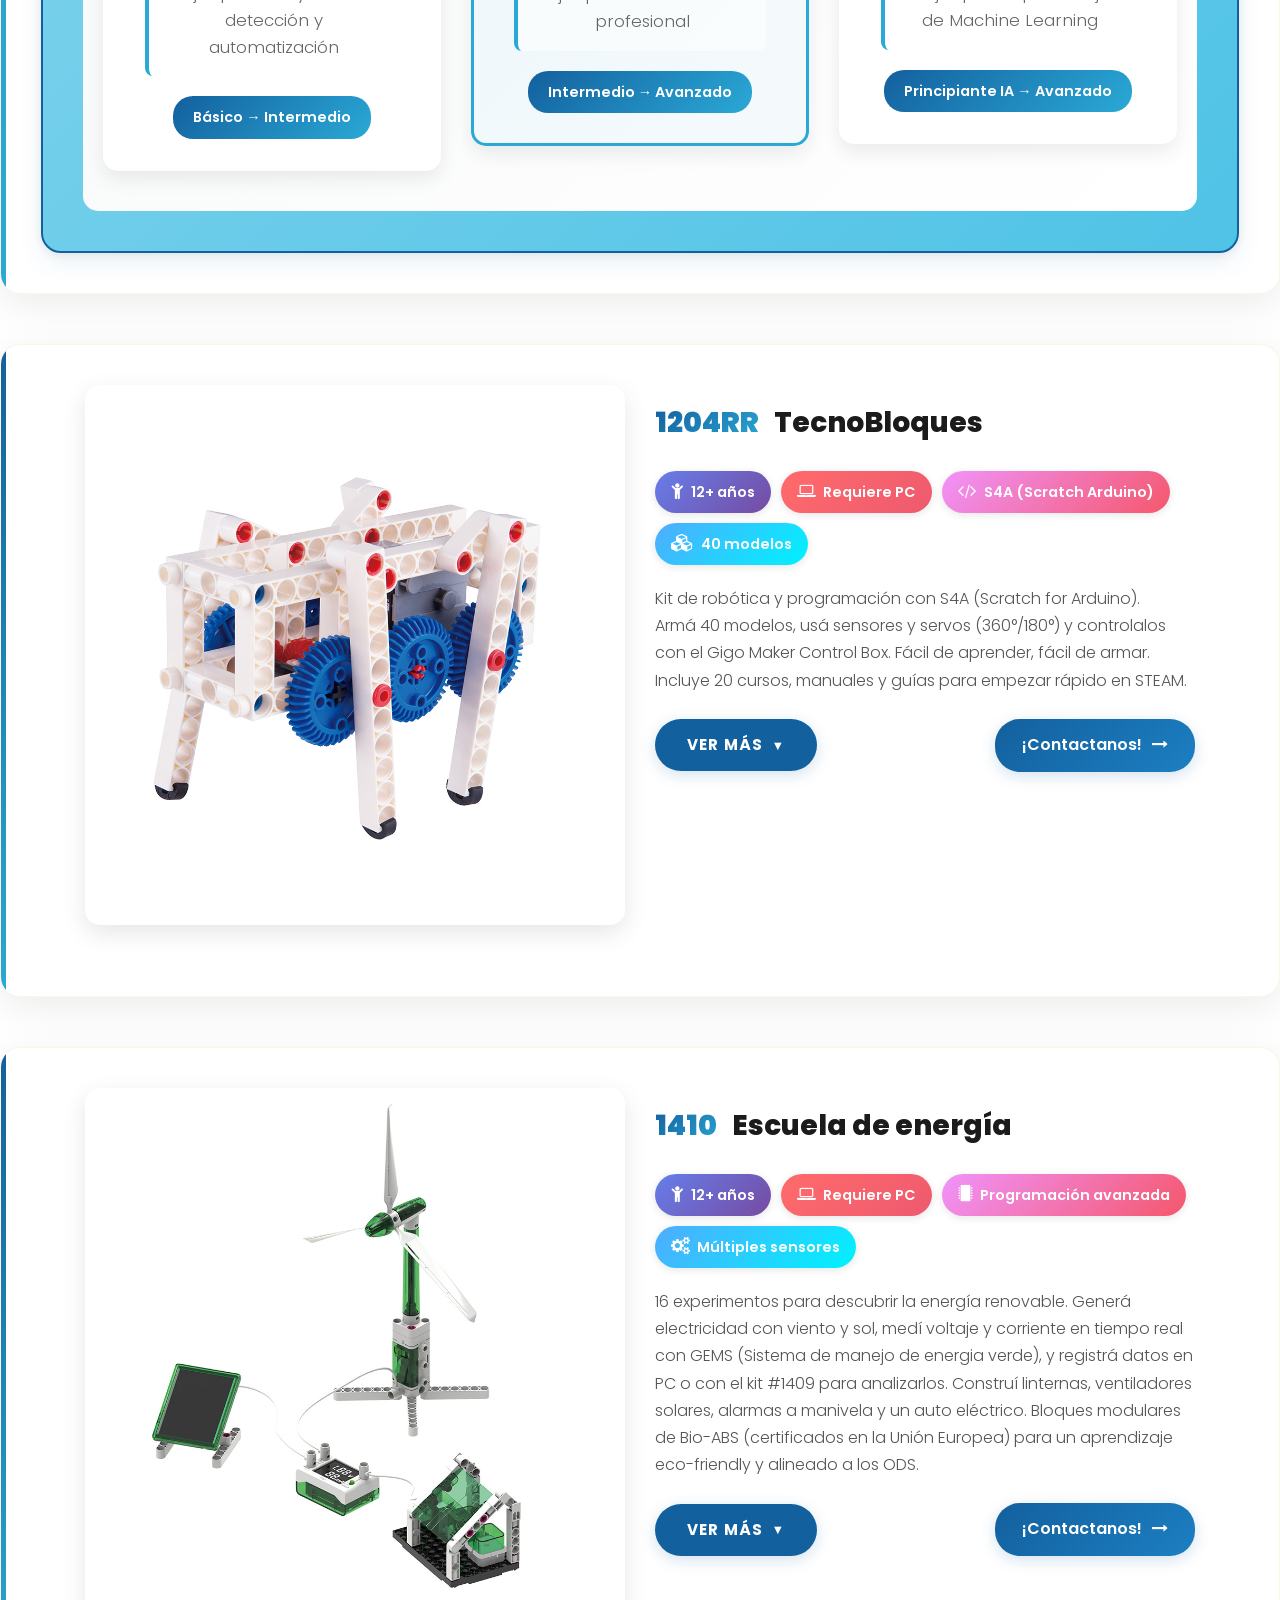
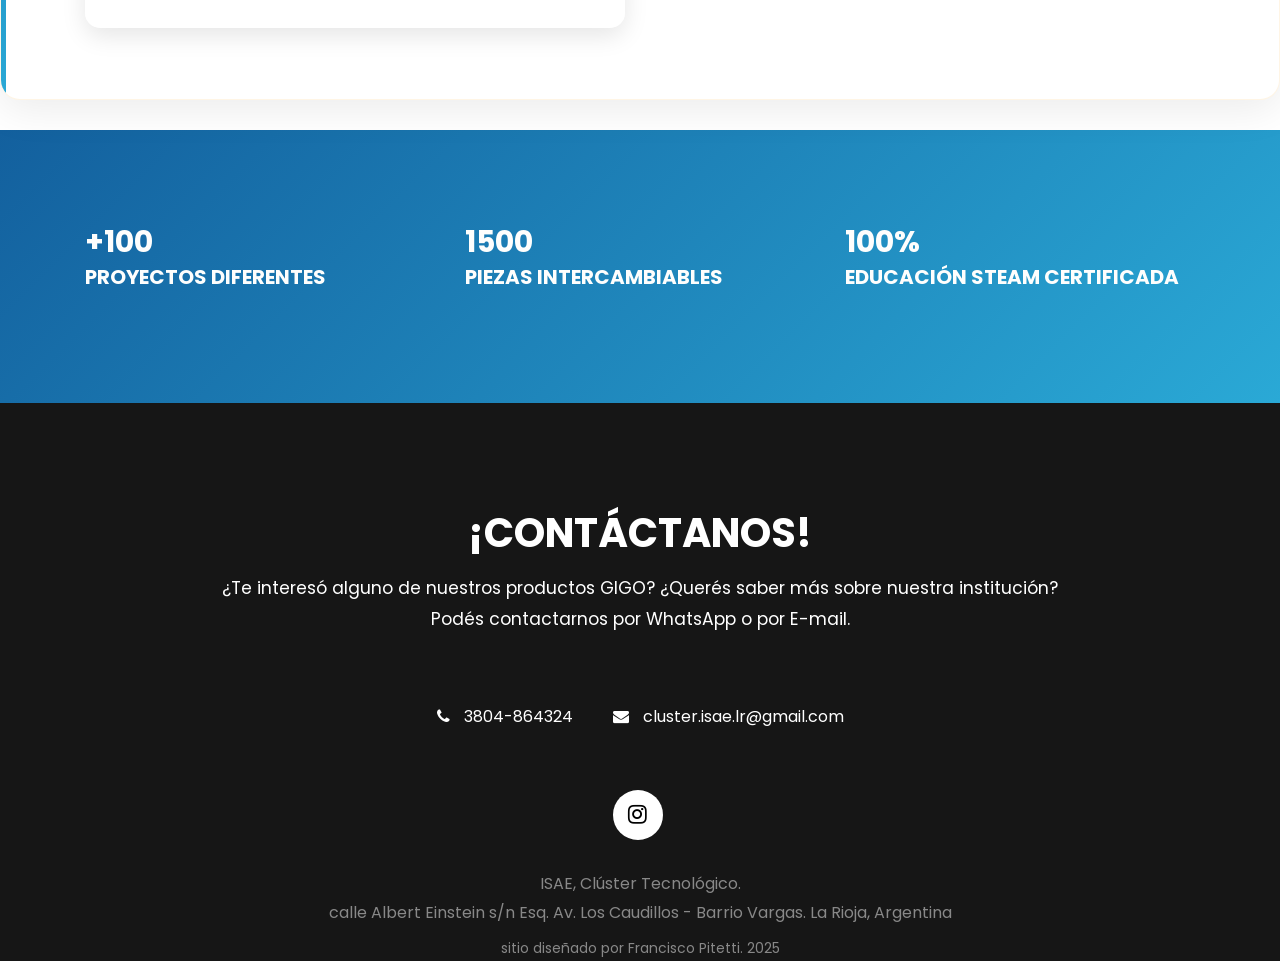
==== commit 99fda838: "Migración completa de paleta de colores: naranja a azul/cian/violeta - Nueva identidad visual profes" ====
--- a/index.html
+++ b/index.html
@@ -7,24 +7,24 @@
       <meta name="viewport" content="width=device-width, initial-scale=1, shrink-to-fit=no">
       
       <!-- site metas -->
-      <title>Clúster ISAE - Distribuidores Oficiales Gigo | Robótica Educativa</title>
-      <meta name="description" content="Distribuidores oficiales de kits Gigo en Argentina. Robótica educativa STEAM para instituciones. Kits micro:bit, programación, energías renovables. ISAE Clúster Tecnológico.">
-      <meta name="keywords" content="gigo argentina, kits robotica educativa, micro:bit, programacion para niños, STEAM, robótica escolar, kits educativos, ISAE, Clúster Tecnológico, gigo toys, educacion tecnologica">
-      <meta name="author" content="ISAE - Instituto Superior Albert Einstein">
+      <title>Clúster KIRO - Distribuidores Oficiales Gigo | Robótica Educativa</title>
+      <meta name="description" content="Distribuidores oficiales de kits Gigo en Argentina. Robótica educativa STEAM para instituciones. Kits micro:bit, programación, energías renovables. KIRO Clúster Tecnológico.">
+      <meta name="keywords" content="gigo argentina, kits robotica educativa, micro:bit, programacion para niños, STEAM, robótica escolar, kits educativos, KIRO, Clúster Tecnológico, gigo toys, educacion tecnologica">
+      <meta name="author" content="KIRO - Instituto Superior Albert Einstein">
       <meta name="robots" content="index, follow">
       <meta name="language" content="Spanish">
       
       <!-- Open Graph / Facebook -->
       <meta property="og:type" content="website">
       <meta property="og:url" content="https://gigocluster.com/">
-      <meta property="og:title" content="Clúster ISAE - Distribuidores Oficiales Gigo | Robótica Educativa">
+      <meta property="og:title" content="Clúster KIRO - Distribuidores Oficiales Gigo | Robótica Educativa">
       <meta property="og:description" content="Kits educativos Gigo para robótica y programación STEAM. Distribuidores oficiales en Argentina. Soluciones para instituciones educativas.">
       <meta property="og:image" content="https://gigocluster.com/images/about-img.png">
       
       <!-- Twitter -->
       <meta property="twitter:card" content="summary_large_image">
       <meta property="twitter:url" content="https://gigocluster.com/">
-      <meta property="twitter:title" content="Clúster ISAE - Distribuidores Oficiales Gigo | Robótica Educativa">
+      <meta property="twitter:title" content="Clúster KIRO - Distribuidores Oficiales Gigo | Robótica Educativa">
       <meta property="twitter:description" content="Kits educativos Gigo para robótica y programación STEAM. Distribuidores oficiales en Argentina.">
       <meta property="twitter:image" content="https://gigocluster.com/images/about-img.png">
       
@@ -55,64 +55,264 @@
       <!-- Custom Sidebar Dropdown Styles -->
       <style>
          /* ========================================
-            NAVBAR MOBILE - FORZAR FUNCIONAMIENTO
+            NAVBAR MOBILE - DISEÑO PROFESIONAL Y FLUIDO
             ======================================== */
+         
+         /* MOBILE NAVBAR - Experiencia Premium */
          @media (max-width: 991px) {
-            /* BRAND - Mostrar logo en móvil */
+            /* Header con sombra sutil */
+            .header_section {
+               background: linear-gradient(to bottom, #ffffff 0%, #f8f9fa 100%);
+               box-shadow: 0 2px 15px rgba(0, 0, 0, 0.08);
+               position: sticky;
+               top: 0;
+               z-index: 1030;
+               transition: all 0.3s ease;
+            }
+            
+            /* Container del navbar */
+            .custom_nav-container {
+               padding: 12px 0;
+            }
+            
+            /* LOGO - Diseño elegante */
             .navbar-brand.brand-logo {
-               background: transparent !important;
-               padding: 4px 8px !important;
-               border-radius: 0 !important;
-               box-shadow: none !important;
+               background: linear-gradient(135deg, var(--azul-medio) 0%, var(--cian) 100%) !important;
+               padding: 8px 16px !important;
+               border-radius: 12px !important;
+               box-shadow: 0 4px 12px rgba(19, 96, 158, 0.18) !important;
+               transition: all 0.3s cubic-bezier(0.4, 0, 0.2, 1) !important;
                display: flex !important;
                align-items: center !important;
             }
             
+            .navbar-brand.brand-logo:active {
+               transform: scale(0.95);
+               box-shadow: 0 2px 8px rgba(19, 96, 158, 0.22) !important;
+            }
+            
             .navbar-logo {
-               height: 40px !important;
+               height: 42px !important;
                width: auto !important;
-               max-width: 150px !important;
+               max-width: 160px !important;
                object-fit: contain !important;
-            }
-            
-            /* Hamburger button */
+               filter: drop-shadow(0 2px 4px rgba(0, 0, 0, 0.1));
+            }
+            
+            /* HAMBURGER BUTTON - Diseño moderno */
             .navbar-toggler {
-               border: 2px solid #ff9800 !important;
-               background: rgba(255, 152, 0, 0.1) !important;
-               padding: 8px 10px !important;
-               border-radius: 8px !important;
+               border: none !important;
+               background: linear-gradient(135deg, rgba(19, 96, 158, 0.10) 0%, rgba(42, 169, 214, 0.15) 100%) !important;
+               padding: 10px 12px !important;
+               border-radius: 12px !important;
+               transition: all 0.3s cubic-bezier(0.4, 0, 0.2, 1) !important;
+               box-shadow: 0 2px 8px rgba(19, 96, 158, 0.10);
+               position: relative;
+               overflow: hidden;
+            }
+            
+            .navbar-toggler::before {
+               content: '';
+               position: absolute;
+               top: 50%;
+               left: 50%;
+               width: 0;
+               height: 0;
+               border-radius: 50%;
+               background: rgba(19, 96, 158, 0.12);
+               transform: translate(-50%, -50%);
+               transition: width 0.6s, height 0.6s;
+            }
+            
+            .navbar-toggler:active::before {
+               width: 200%;
+               height: 200%;
+            }
+            
+            .navbar-toggler:focus {
+               outline: none !important;
+               box-shadow: 0 0 0 3px rgba(19, 96, 158, 0.18) !important;
+            }
+            
+            .navbar-toggler:active {
+               transform: scale(0.92);
+            }
+            
+            .navbar-toggler-icon {
+               display: flex;
+               align-items: center;
+               justify-content: center;
             }
             
             .navbar-toggler-icon i {
-               color: #ff9800 !important;
-               font-size: 20px !important;
-            }
-            
-            /* Menu items */
+               color: var(--azul-medio) !important;
+               font-size: 22px !important;
+               transition: all 0.3s ease !important;
+               position: relative;
+               z-index: 1;
+            }
+            
+            .navbar-toggler[aria-expanded="true"] .navbar-toggler-icon i {
+               transform: rotate(90deg);
+            }
+            
+            /* MENU COLLAPSE - Animación fluida */
             .navbar-collapse {
-               background: white !important;
+               background: linear-gradient(to bottom, #ffffff 0%, #fafbfc 100%) !important;
                margin-top: 15px !important;
-               padding-top: 15px !important;
-               border-top: 2px solid rgba(255, 152, 0, 0.15) !important;
-            }
-            
-            .navbar-nav .nav-link,
+               padding: 20px 15px !important;
+               border-radius: 16px !important;
+               border: none !important;
+               box-shadow: 0 8px 24px rgba(0, 0, 0, 0.12), 
+                           0 2px 8px rgba(0, 0, 0, 0.08) !important;
+               animation: slideDown 0.4s cubic-bezier(0.4, 0, 0.2, 1);
+            }
+            
+            @keyframes slideDown {
+               from {
+                  opacity: 0;
+                  transform: translateY(-15px);
+               }
+               to {
+                  opacity: 1;
+                  transform: translateY(0);
+               }
+            }
+            
+            .navbar-collapse.collapsing {
+               transition: height 0.35s cubic-bezier(0.4, 0, 0.2, 1);
+            }
+            
+            /* MENU ITEMS - Diseño premium */
+            .navbar-nav {
+               gap: 10px;
+            }
+            
+            .navbar-nav .nav-item {
+               margin: 0 !important;
+               animation: fadeInUp 0.5s ease backwards;
+            }
+            
+            .navbar-nav .nav-item:nth-child(1) { animation-delay: 0.1s; }
+            .navbar-nav .nav-item:nth-child(2) { animation-delay: 0.2s; }
+            .navbar-nav .nav-item:nth-child(3) { animation-delay: 0.3s; }
+            
+            @keyframes fadeInUp {
+               from {
+                  opacity: 0;
+                  transform: translateY(10px);
+               }
+               to {
+                  opacity: 1;
+                  transform: translateY(0);
+               }
+            }
+            
+            .navbar-nav .nav-link {
+               display: flex !important;
+               align-items: center !important;
+               justify-content: center !important;
+               gap: 8px;
+               width: 100% !important;
+               padding: 14px 24px !important;
+               margin: 0 !important;
+               border-radius: 12px !important;
+               border: 2px solid transparent !important;
+               background: linear-gradient(135deg, var(--blanco-soft) 0%, #ffffff 100%) !important;
+               color: var(--azul-texto) !important;
+               font-weight: 600 !important;
+               font-size: 14px !important;
+               letter-spacing: 0.5px;
+               transition: all 0.3s cubic-bezier(0.4, 0, 0.2, 1) !important;
+               box-shadow: 0 2px 8px rgba(19, 96, 158, 0.06);
+               position: relative;
+               overflow: hidden;
+            }
+            
+            .navbar-nav .nav-link::before {
+               content: '';
+               position: absolute;
+               top: 0;
+               left: -100%;
+               width: 100%;
+               height: 100%;
+               background: linear-gradient(90deg, transparent, rgba(42, 169, 214, 0.10), transparent);
+               transition: left 0.5s;
+            }
+            
+            .navbar-nav .nav-link:active::before {
+               left: 100%;
+            }
+            
+            .navbar-nav .nav-link i {
+               font-size: 16px;
+               transition: transform 0.3s ease;
+            }
+            
+            .navbar-nav .nav-link:hover {
+               background: linear-gradient(135deg, var(--cian-claro) 0%, #ffffff 100%) !important;
+               border-color: var(--cian) !important;
+               transform: translateY(-2px);
+               box-shadow: 0 4px 12px rgba(42, 169, 214, 0.15);
+            }
+            
+            .navbar-nav .nav-link:hover i {
+               transform: scale(1.1);
+            }
+            
+            .navbar-nav .nav-link:active {
+               transform: translateY(0);
+               box-shadow: 0 2px 6px rgba(42, 169, 214, 0.18);
+            }
+            
+            .navbar-nav .nav-item.active .nav-link {
+               background: linear-gradient(135deg, rgba(42, 169, 214, 0.10) 0%, rgba(19, 96, 158, 0.08) 100%) !important;
+               border-color: var(--cian) !important;
+               color: var(--azul-medio) !important;
+               font-weight: 700 !important;
+            }
+            
+            /* BOTÓN FAQ - Destacado */
             .navbar-nav .nav-btn {
-               display: block !important;
-               width: 100% !important;
-               text-align: center !important;
-               padding: 12px 20px !important;
-               margin: 5px 0 !important;
-               border-radius: 25px !important;
-               border: 2px solid rgba(0, 0, 0, 0.1) !important;
-               background: white !important;
-               color: #333 !important;
-            }
-            
-            .navbar-nav .nav-btn {
-               background: linear-gradient(135deg, #ff9800 0%, #ff6f00 100%) !important;
-               color: white !important;
-               border-color: transparent !important;
+               background: linear-gradient(135deg, var(--violeta-medio) 0%, var(--cian) 100%) !important;
+               color: #fff !important;
+               border: none !important;
+               box-shadow: 0 4px 12px rgba(75, 79, 199, 0.18) !important;
+               font-weight: 700 !important;
+               position: relative;
+               overflow: hidden;
+            }
+            
+            .navbar-nav .nav-btn::after {
+               content: '';
+               position: absolute;
+               top: 50%;
+               left: 50%;
+               width: 0;
+               height: 0;
+               border-radius: 50%;
+               background: rgba(255, 255, 255, 0.3);
+               transform: translate(-50%, -50%);
+               transition: width 0.6s, height 0.6s;
+            }
+            
+            .navbar-nav .nav-btn:active::after {
+               width: 300px;
+               height: 300px;
+            }
+            
+            .navbar-nav .nav-btn:hover {
+               background: linear-gradient(135deg, var(--cian) 0%, var(--cian-claro) 100%) !important;
+               transform: translateY(-2px);
+               box-shadow: 0 6px 16px rgba(42, 169, 214, 0.22) !important;
+            }
+            
+            .navbar-nav .nav-btn:active {
+               transform: scale(0.97);
+            }
+            
+            .navbar-nav .nav-btn i {
+               filter: drop-shadow(0 1px 2px rgba(0, 0, 0, 0.2));
             }
          }
          
@@ -127,34 +327,15 @@
             
             .navbar-brand.brand-logo {
                padding: 8px 20px;
-               background: linear-gradient(135deg, #ff9800 0%, #ff6f00 100%) !important;
+               background: linear-gradient(135deg, var(--azul-medio) 0%, var(--cian) 100%) !important;
                border-radius: 12px;
-               box-shadow: 0 4px 15px rgba(255, 152, 0, 0.3);
+               box-shadow: 0 4px 15px rgba(19, 96, 158, 0.18);
                transition: all 0.3s ease;
             }
             
             .navbar-brand.brand-logo:hover {
                transform: translateY(-2px) scale(1.05);
-               box-shadow: 0 6px 20px rgba(255, 152, 0, 0.4);
-            }
-         }
-         
-         /* Fondo para el logo en mobile */
-         @media (max-width: 991px) {
-            .navbar-brand.brand-logo {
-               background: linear-gradient(135deg, #ff9800 0%, #ff6f00 100%) !important;
-               padding: 6px 15px !important;
-               border-radius: 10px !important;
-               box-shadow: 0 3px 12px rgba(255, 152, 0, 0.3) !important;
-            }
-            
-            .navbar-brand.brand-logo:hover {
-               box-shadow: 0 4px 16px rgba(255, 152, 0, 0.4) !important;
-            }
-            
-            .navbar-logo {
-               height: 45px !important;
-               max-width: 170px !important;
+               box-shadow: 0 6px 20px rgba(42, 169, 214, 0.22);
             }
          }
          
@@ -890,6 +1071,99 @@
             }
          }
          
+         /* ========================================
+            BOTÓN FLOTANTE VOLVER A KITS
+            ======================================== */
+         
+         #btn-back-to-kits {
+            position: fixed;
+            bottom: 20px;
+            right: 20px;
+            width: 56px;
+            height: 56px;
+            background: linear-gradient(135deg, #ff9800 0%, #ff6f00 100%);
+            color: white;
+            border: none;
+            border-radius: 50%;
+            cursor: pointer;
+            display: none;
+            align-items: center;
+            justify-content: center;
+            box-shadow: 0 4px 15px rgba(255, 152, 0, 0.4);
+            transition: all 0.3s cubic-bezier(0.4, 0, 0.2, 1);
+            z-index: 999;
+            font-size: 22px;
+         }
+         
+         #btn-back-to-kits:hover {
+            transform: translateY(-3px) scale(1.05);
+            box-shadow: 0 6px 20px rgba(255, 152, 0, 0.5);
+            background: linear-gradient(135deg, #fb8c00 0%, #f57c00 100%);
+         }
+         
+         #btn-back-to-kits:active {
+            transform: translateY(-1px) scale(0.98);
+         }
+         
+         #btn-back-to-kits i {
+            font-size: 22px;
+         }
+         
+         /* Tooltip del botón kits */
+         .btn-kits-tooltip {
+            position: absolute;
+            right: 70px;
+            top: 50%;
+            transform: translateY(-50%);
+            background: linear-gradient(135deg, #ff9800 0%, #ff6f00 100%);
+            color: white;
+            padding: 8px 16px;
+            border-radius: 20px;
+            font-size: 14px;
+            font-weight: 600;
+            white-space: nowrap;
+            opacity: 0;
+            visibility: hidden;
+            transition: all 0.3s ease;
+            box-shadow: 0 4px 12px rgba(255, 152, 0, 0.3);
+            pointer-events: none;
+            z-index: 1000;
+         }
+         
+         #btn-back-to-kits:hover .btn-kits-tooltip {
+            opacity: 1;
+            visibility: visible;
+            right: 75px;
+         }
+         
+         /* Posicionar arriba del botón scroll-top si ambos están visibles */
+         #btn-scroll-top {
+            bottom: 90px;
+         }
+         
+         /* Mobile responsive */
+         @media (max-width: 768px) {
+            #btn-back-to-kits {
+               width: 50px;
+               height: 50px;
+               bottom: 145px;
+               right: 15px;
+               font-size: 20px;
+            }
+            
+            #btn-back-to-kits i {
+               font-size: 20px;
+            }
+            
+            .btn-kits-tooltip {
+               display: none;
+            }
+            
+            #btn-scroll-top {
+               bottom: 80px;
+            }
+         }
+         
          /* Ensure images don't overflow */
          img {
             max-width: 100%;
@@ -918,7 +1192,7 @@
         <div class="container">
             <nav class="navbar navbar-expand-lg custom_nav-container d-flex align-items-center">
                 <a class="navbar-brand brand-logo" href="index.html">
-                    <img src="images/logo-cluster.png" alt="Clúster Tecnológico" class="navbar-logo">
+                    <img src="images/kiro sin fondo.png" alt="Clúster KIRO" class="navbar-logo">
                 </a>
 
                 <button class="navbar-toggler" type="button" data-toggle="collapse" data-target="#navbarSupportedContent" aria-controls="navbarSupportedContent" aria-expanded="false" aria-label="Toggle navigation">
@@ -961,21 +1235,6 @@
             <i class="fa fa-info-circle"></i>
             <span class="sidebar-tooltip">Presentación</span>
          </a>
-         <div class="sidebar-item-wrapper sidebar-dropdown-wrapper">
-            <a href="#kits" class="sidebar-item sidebar-item-dropdown" data-tooltip="Kits">
-               <i class="fa fa-cubes"></i>
-               <span class="sidebar-tooltip">Kits</span>
-               <i class="fa fa-angle-right sidebar-arrow"></i>
-            </a>
-            <div class="sidebar-submenu">
-               <a href="#kit-1205" class="sidebar-subitem">Robótica Creativa</a>
-               <a href="#kit-1269" class="sidebar-subitem">RoboLab 2.0</a>
-               <a href="#kit-1300" class="sidebar-subitem">Fábrica del Futuro</a>
-               <a href="#kit-1409" class="sidebar-subitem">Academia Robots</a>
-               <a href="#kit-1204rr" class="sidebar-subitem">TecnoBloques</a>
-               <a href="#kit-1410" class="sidebar-subitem">Escuela de Energía</a>
-            </div>
-         </div>
          <a href="#contacto" class="sidebar-item" data-tooltip="Contacto">
             <i class="fa fa-envelope"></i>
             <span class="sidebar-tooltip">Contacto</span>
@@ -996,12 +1255,12 @@
                         <!-- Title with Logo -->
                         <div class="banner-title-wrapper">
                            <h1 class="banner_taital">
-                              <span class="banner-brand">Gigo</span>
+                              <span class="banner-brand">KIRO</span>
                               <span class="banner-slogan">Construye tu Futuro...!!</span>
                            </h1>
                         </div>
                         
-                        <p class="banner_text"><strong>ISAE - Clúster Tecnológico</strong>, en alianza con <strong>Gigo</strong>, marca taiwanesa de referencia mundial en robótica educativa, llevan al aula una propuesta que convierte el aprendizaje en juego, creatividad y tecnología. Juntos promovemos experiencias STEAM donde los estudiantes exploran, construyen y resuelven problemas reales mediante kits de robótica, programación y diseño, fortaleciendo las competencias que exige la educación del futuro.</p>
+                        <p class="banner_text"><strong>Clúster KIRO </strong>, en alianza con <strong>Gigo</strong>, marca taiwanesa de referencia mundial en robótica educativa, llevan al aula una propuesta que convierte el aprendizaje en juego, creatividad y tecnología. Juntos promovemos experiencias STEAM donde los estudiantes exploran, construyen y resuelven problemas reales mediante kits de robótica, programación y diseño, fortaleciendo las competencias que exige la educación del futuro.</p>
                         <div class="banner-features">
                            <div class="feature-item">
                               <i class="fa fa-trophy"></i>
@@ -1019,7 +1278,7 @@
                      </div>
                      
                      <!-- Kit Selection Title -->
-                     <div class="kits-section-title">
+                     <div class="kits-section-title" id="kits-selector">
                         <h2>Explora Nuestros Kits Educativos</h2>
                         <p>Selecciona un kit para conocer más detalles</p>
                      </div>
@@ -1182,7 +1441,7 @@
             <div class="row">
                <div class="col-md-12">
                   <h1 class="models_taital">Nuestros kits Gigo</h1>
-                  <p class="text-center" style="font-size: 1.2rem; color: #ff9800; font-weight: 600; margin-top: 15px; margin-bottom: 30px;">
+                  <p class="text-center" style="font-size: 1.2rem; color: var(--cian); font-weight: 600; margin-top: 15px; margin-bottom: 30px;">
                      <i class="fa fa-check-circle"></i> Todos los kits vienen con secuencias didácticas y propuestas pedagógicas ya listas
                   </p>
                </div>
@@ -1814,17 +2073,120 @@
          <button id="btn-scroll-top" title="Volver al principio">
             <i class="fa fa-arrow-up"></i>
          </button>
+         
+         <!-- Botón flotante volver a kits -->
+         <button id="btn-back-to-kits">
+            <i class="fa fa-cubes"></i>
+            <span class="btn-kits-tooltip">Nuestros Kits!</span>
+         </button>
          <!-- copyright section start -->
 
-      <!-- Javascript files-->
-      <script src="js/jquery.min.js"></script>
-      <script src="js/popper.min.js"></script>
-      <script src="js/bootstrap.bundle.min.js"></script>
-      <script src="js/jquery-3.0.0.min.js"></script>
-      <script src="js/plugin.js"></script>
-      <!-- sidebar -->
-      <script src="js/jquery.mCustomScrollbar.concat.min.js"></script>
-                  <script src="js/custom.js"></script>
+      <!-- Javascript files - CDN para garantizar funcionamiento -->
+      <script src="https://code.jquery.com/jquery-3.6.0.min.js"></script>
+      <script src="https://cdn.jsdelivr.net/npm/popper.js@1.16.1/dist/umd/popper.min.js"></script>
+      <script src="https://cdn.jsdelivr.net/npm/bootstrap@4.6.2/dist/js/bootstrap.bundle.min.js"></script>
+      
+      <!-- Scripts locales opcionales -->
+      <script>
+         // Custom.js inline - funcionalidad básica
+         console.log('Scripts cargados correctamente');
+      </script>
+                  
+                  <!-- NAVBAR MOBILE - INICIALIZACIÓN PREMIUM -->
+                  <script>
+                     // Inicialización del navbar mobile con experiencia fluida
+                     jQuery(document).ready(function($) {
+                        var toggler = $('.navbar-toggler');
+                        var navbarCollapse = $('#navbarSupportedContent');
+                        var body = $('body');
+                        
+                        // Prevenir scroll del body cuando el menú está abierto
+                        navbarCollapse.on('show.bs.collapse', function() {
+                           toggler.find('i').removeClass('fa-bars').addClass('fa-times');
+                           toggler.attr('aria-expanded', 'true');
+                           
+                           // Agregar clase al body para efectos adicionales
+                           body.addClass('navbar-open');
+                        });
+                        
+                        navbarCollapse.on('hide.bs.collapse', function() {
+                           toggler.find('i').removeClass('fa-times').addClass('fa-bars');
+                           toggler.attr('aria-expanded', 'false');
+                           
+                           // Remover clase del body
+                           body.removeClass('navbar-open');
+                        });
+                        
+                        // Cerrar menú al hacer click en un enlace con scroll suave
+                        $('.navbar-nav .nav-link, .navbar-nav .nav-btn').on('click', function(e) {
+                           if ($(window).width() <= 991) {
+                              // Pequeño delay para mejor UX
+                              setTimeout(function() {
+                                 navbarCollapse.collapse('hide');
+                              }, 150);
+                           }
+                        });
+                        
+                        // Efecto de feedback táctil en mobile
+                        if ('ontouchstart' in window) {
+                           $('.navbar-nav .nav-link, .navbar-nav .nav-btn').on('touchstart', function() {
+                              $(this).addClass('touch-feedback');
+                           }).on('touchend touchcancel', function() {
+                              var $this = $(this);
+                              setTimeout(function() {
+                                 $this.removeClass('touch-feedback');
+                              }, 150);
+                           });
+                        }
+                        
+                        // Cerrar menú al hacer scroll (opcional, mejor UX)
+                        var lastScroll = 0;
+                        $(window).on('scroll', function() {
+                           if ($(window).width() <= 991) {
+                              var currentScroll = $(this).scrollTop();
+                              if (Math.abs(currentScroll - lastScroll) > 50 && navbarCollapse.hasClass('show')) {
+                                 navbarCollapse.collapse('hide');
+                              }
+                              lastScroll = currentScroll;
+                           }
+                        });
+                     });
+                     
+                     // Agregar estilos dinámicos para touch feedback
+                     var style = document.createElement('style');
+                     style.textContent = `
+                        .touch-feedback {
+                           background: linear-gradient(135deg, rgba(42, 169, 214, 0.12) 0%, rgba(79, 195, 230, 0.10) 100%) !important;
+                           transform: scale(0.98) !important;
+                        }
+                        
+                        @media (max-width: 991px) {
+                           body.navbar-open {
+                              overflow-x: hidden;
+                           }
+                           
+                           .navbar-collapse.show .nav-item {
+                              animation: slideInLeft 0.3s cubic-bezier(0.4, 0, 0.2, 1) backwards;
+                           }
+                           
+                           .navbar-collapse.show .nav-item:nth-child(1) { animation-delay: 0.05s; }
+                           .navbar-collapse.show .nav-item:nth-child(2) { animation-delay: 0.1s; }
+                           .navbar-collapse.show .nav-item:nth-child(3) { animation-delay: 0.15s; }
+                           
+                           @keyframes slideInLeft {
+                              from {
+                                 opacity: 0;
+                                 transform: translateX(-20px);
+                              }
+                              to {
+                                 opacity: 1;
+                                 transform: translateX(0);
+                              }
+                           }
+                        }
+                     `;
+                     document.head.appendChild(style);
+                  </script>
                   <script>
                      // Mostrar/ocultar info extra Kit 1269 con el mismo botón
                      document.addEventListener('DOMContentLoaded', function() {
@@ -1895,13 +2257,40 @@
             const btnScrollTop = document.getElementById('btn-scroll-top');
             window.addEventListener('scroll', function() {
                if (window.scrollY > 200) {
-                  btnScrollTop.style.display = 'block';
+                  btnScrollTop.style.display = 'flex';
                } else {
                   btnScrollTop.style.display = 'none';
                }
             });
             btnScrollTop.addEventListener('click', function() {
                window.scrollTo({ top: 0, behavior: 'smooth' });
+            });
+            
+            // Botón flotante volver a kits
+            const btnBackToKits = document.getElementById('btn-back-to-kits');
+            const bannerSection = document.getElementById('inicio');
+            
+            window.addEventListener('scroll', function() {
+               if (bannerSection) {
+                  const bannerRect = bannerSection.getBoundingClientRect();
+                  const windowHeight = window.innerHeight;
+                  
+                  // Mostrar botón cuando el usuario salió de la sección de kits
+                  if (bannerRect.bottom < 0) {
+                     btnBackToKits.style.display = 'flex';
+                  } else {
+                     btnBackToKits.style.display = 'none';
+                  }
+               }
+            });
+            
+            btnBackToKits.addEventListener('click', function() {
+               const kitsSelector = document.getElementById('kits-selector');
+               if (kitsSelector) {
+                  kitsSelector.scrollIntoView({behavior: 'smooth', block: 'center'});
+               } else {
+                  document.getElementById('inicio').scrollIntoView({behavior: 'smooth'});
+               }
             });
          </script>
          <script>
@@ -2027,35 +2416,8 @@
 });
 
 // Navbar Mobile - cerrar menú al hacer click en un link
-$(document).ready(function() {
-   // Cerrar menú al hacer click en cualquier enlace
-   $('.navbar-nav .nav-link, .navbar-nav .nav-btn').on('click', function() {
-      if ($(window).width() <= 991) {
-         $('#navbarSupportedContent').collapse('hide');
-      }
-   });
-   
-   // Cambiar icono del toggler cuando se abre/cierra
-   $('.navbar-toggler').on('click', function() {
-      setTimeout(() => {
-         const icon = $(this).find('i');
-         if ($('#navbarSupportedContent').hasClass('show')) {
-            icon.removeClass('fa-bars').addClass('fa-times');
-         } else {
-            icon.removeClass('fa-times').addClass('fa-bars');
-         }
-      }, 10);
-   });
-   
-   // También cambiar icono cuando el collapse cambia de estado
-   $('#navbarSupportedContent').on('shown.bs.collapse', function() {
-      $('.navbar-toggler i').removeClass('fa-bars').addClass('fa-times');
-   });
-   
-   $('#navbarSupportedContent').on('hidden.bs.collapse', function() {
-      $('.navbar-toggler i').removeClass('fa-times').addClass('fa-bars');
-   });
-});
+// ESTE CÓDIGO YA ESTÁ EN LA SECCIÓN DE INICIALIZACIÓN ANTERIOR
+// ELIMINADO PARA EVITAR DUPLICACIÓN
 </script>
    </body>
 </html>
--- a/css/style.css
+++ b/css/style.css
@@ -1,7 +1,21 @@
+/* PALETA DE COLORES NUEVA IDENTIDAD */
+:root {
+    --azul-fondo: #0A3F72;
+    --azul-medio: #13609E;
+    --azul-brillante: #1C7FC2;
+    --cian: #2AA9D6;
+    --cian-claro: #4FC3E6;
+    --violeta-oscuro: #4E3AA5;
+    --violeta-medio: #6B4FC7;
+    --lila: #8B6FE3;
+    --blanco-soft: #F4F8FB;
+    --azul-texto: #0B2E4A;
+}
+
 /* RESET PARA ELIMINAR ESPACIO BLANCO SUPERIOR */
 html, body {
-    margin: 0 !important;
-    padding: 0 !important;
+        margin: 0 !important;
+        padding: 0 !important;
 }
 
 /* Badges informativos para kits */
@@ -13,25 +27,26 @@
     margin-bottom: 12px;
 }
 
-.kit-badge {
+
+.kit-badge, .badge-tech {
     display: inline-flex;
     align-items: center;
     gap: 6px;
-    background: #fff;
-    border: 1.5px solid #ff9800;
+    background: var(--violeta-medio);
+    border: 1.5px solid var(--violeta-medio);
     border-radius: 20px;
     padding: 6px 14px;
     font-size: 0.85rem;
     font-weight: 600;
-    color: #333;
-    box-shadow: 0 2px 6px rgba(255, 152, 0, 0.1);
+    color: #fff;
+    box-shadow: 0 2px 6px rgba(75, 79, 199, 0.10);
     transition: all 0.3s ease;
 }
 
-.kit-badge:hover {
-    background: #fff8e1;
+.kit-badge:hover, .badge-tech:hover {
+    background: var(--lila);
     transform: translateY(-2px);
-    box-shadow: 0 4px 10px rgba(255, 152, 0, 0.2);
+    box-shadow: 0 4px 10px rgba(139, 111, 227, 0.18);
 }
 
 .kit-badge-icon {
@@ -78,12 +93,12 @@
 }
 /* Info extra Kit 1205 */
 .kit-extra-info {
-    background: linear-gradient(135deg, #fffbf0 0%, #fff8e1 100%);
-    border: 2px solid #ff9800;
+    background: linear-gradient(135deg, var(--blanco-soft) 0%, var(--cian-claro) 100%);
+    border: 2px solid var(--azul-medio);
     border-radius: 20px;
     margin: 40px 0 0 0;
     padding: 40px;
-    box-shadow: 0 8px 24px rgba(255, 152, 0, 0.12), 0 2px 8px rgba(0, 0, 0, 0.06);
+    box-shadow: 0 8px 24px rgba(19, 96, 158, 0.10), 0 2px 8px rgba(0, 0, 0, 0.06);
     transition: all 0.4s cubic-bezier(0.4, 0, 0.2, 1);
     overflow: hidden;
     width: 100%;
@@ -98,7 +113,7 @@
     left: 0;
     right: 0;
     height: 4px;
-    background: linear-gradient(90deg, #ff9800, #ffa726, #ff9800);
+    background: linear-gradient(90deg, var(--azul-medio), var(--cian), var(--azul-medio));
     background-size: 200% 100%;
     animation: gradientShift 3s ease infinite;
 }
@@ -114,13 +129,13 @@
 }
 
 .kit-extra-info .extra-content h4 {
-    color: #e65100;
+    color: var(--azul-medio);
     margin-bottom: 20px;
     font-size: 1.5rem;
     font-weight: 700;
     letter-spacing: 0.5px;
     text-transform: uppercase;
-    border-bottom: 3px solid #ff9800;
+    border-bottom: 3px solid var(--cian);
     padding-bottom: 12px;
     display: inline-block;
 }
@@ -137,27 +152,27 @@
     padding-left: 32px;
     position: relative;
     line-height: 1.6;
-    color: #333;
+    color: var(--azul-texto);
 }
 
 .kit-extra-info li::before {
     content: '▸';
     position: absolute;
     left: 0;
-    color: #ff9800;
+    color: var(--cian);
     font-size: 1.3rem;
     font-weight: bold;
     top: -2px;
 }
 
 .kit-extra-info p {
-    color: #555;
+    color: var(--azul-texto);
     font-size: 1.05rem;
     line-height: 1.7;
     margin-top: 20px;
     padding: 16px;
     background: rgba(255, 255, 255, 0.6);
-    border-left: 4px solid #ff9800;
+    border-left: 4px solid var(--cian);
     border-radius: 8px;
 }
 
@@ -172,9 +187,9 @@
 .kit-extra-info .extra-img {
     width: 120px;
     border-radius: 16px;
-    border: 2px solid #ff9800;
+    border: 2px solid var(--azul-medio);
     background: #fff;
-    box-shadow: 0 4px 12px rgba(255, 152, 0, 0.15);
+    box-shadow: 0 4px 12px rgba(19, 96, 158, 0.12);
     transition: transform 0.4s ease, box-shadow 0.4s ease, z-index 0.4s ease;
     cursor: pointer;
     position: relative;
@@ -183,7 +198,7 @@
 
 .kit-extra-info .extra-img:hover {
     transform: scale(2.5);
-    box-shadow: 0 12px 40px rgba(255, 152, 0, 0.4);
+    box-shadow: 0 12px 40px rgba(19, 96, 158, 0.22);
     z-index: 100;
 }
 
@@ -194,14 +209,14 @@
 .kit-extra-info .extra-video iframe {
     border-radius: 16px;
     box-shadow: 0 4px 16px rgba(0, 0, 0, 0.1);
-    border: 2px solid #ff9800;
+    border: 2px solid var(--azul-medio);
 }
 /* Botón 'Ver más' para kits */
 .btn-vermas {
     display: inline-flex;
     align-items: center;
     gap: 8px;
-    background: linear-gradient(135deg, #ff9800 0%, #fb8c00 100%);
+    background: var(--azul-medio);
     color: #fff;
     border: none;
     border-radius: 30px;
@@ -211,7 +226,7 @@
     text-transform: uppercase;
     letter-spacing: 1.2px;
     transition: all 0.3s ease;
-    box-shadow: 0 4px 15px rgba(255, 152, 0, 0.3);
+    box-shadow: 0 4px 15px rgba(19, 96, 158, 0.18);
     margin-right: 18px;
     position: relative;
     overflow: hidden;
@@ -243,9 +258,9 @@
 }
 
 .btn-vermas:hover {
-    background: linear-gradient(135deg, #f57c00 0%, #ef6c00 100%);
+    background: var(--cian);
     color: #fff;
-    box-shadow: 0 6px 25px rgba(255, 152, 0, 0.4);
+    box-shadow: 0 6px 25px rgba(42, 169, 214, 0.25);
     transform: translateY(-2px);
     text-decoration: none;
 }
@@ -301,9 +316,9 @@
 }
 /* Marco para la imagen de GIGO TOYS */
 .about_img img {
-    border: 4px solid #ff9800;
+    border: 4px solid var(--azul-medio);
     border-radius: 18px;
-    box-shadow: 0 2px 12px 0 rgba(255,152,0,0.10);
+    box-shadow: 0 2px 12px 0 rgba(19,96,158,0.10);
     background: #fff;
     padding: 6px;
 }
@@ -333,7 +348,7 @@
     border-radius: 24px !important;
     font-weight: 600;
     letter-spacing: 0.5px;
-    color: #222 !important;
+    color: var(--azul-texto) !important;
     background: none !important;
     box-shadow: none !important;
     padding: 8px 22px;
@@ -346,16 +361,16 @@
 .navbar-nav .nav-btn:focus,
 .navbar-nav .btn:hover,
 .navbar-nav .btn:focus {
-    background: #ff9800 !important;
+    background: var(--cian) !important;
     color: #fff !important;
-    box-shadow: 0 2px 8px 0 rgba(255,152,0,0.12);
+    box-shadow: 0 2px 8px 0 rgba(42,169,214,0.12);
     transform: translateY(-2px) scale(1.08);
 }
 .navbar-brand.brand-orange {
     font-size: 1.45rem;
     padding: 10px 28px;
     border-radius: 10px;
-    box-shadow: 0 2px 8px 0 rgba(255,152,0,0.10);
+    box-shadow: 0 2px 8px 0 rgba(19,96,158,0.10);
 }
 /* Firma en contacto: color discreto y hover iluminado */
 .contact-firma .firma-link {
@@ -364,8 +379,8 @@
     transition: color 0.2s, text-shadow 0.2s;
 }
 .contact-firma .firma-link:hover {
-    color: #ff9800;
-    text-shadow: 0 0 8px #ff9800, 0 0 2px #fff;
+    color: var(--cian);
+    text-shadow: 0 0 8px var(--cian), 0 0 2px #fff;
 }
 /* Animación suave para los botones del navbar */
 .navbar-nav .nav-link,
@@ -379,7 +394,7 @@
 .navbar-nav .nav-btn:focus,
 .navbar-nav .btn:hover,
 .navbar-nav .btn:focus {
-    background: #ff9800 !important;
+    background: var(--cian) !important;
     color: #fff !important;
     transform: scale(1.07);
 }
@@ -462,9 +477,9 @@
 }
 
 .kit-btn:hover {
-    box-shadow: 0 4px 20px rgba(255, 152, 0, 0.4);
+    box-shadow: 0 4px 20px rgba(19, 96, 158, 0.22);
     transform: translateY(-3px);
-    border-color: #ff9800;
+    border-color: var(--azul-medio);
 }
 
 .kit-img {
@@ -495,7 +510,7 @@
 .expansion-btn {
     margin-top: 15px;
     padding: 12px 20px;
-    background: linear-gradient(135deg, #ff9800, #f57c00);
+    background: linear-gradient(135deg, var(--azul-medio), var(--cian));
     color: #fff;
     border: none;
     border-radius: 8px;
@@ -503,13 +518,13 @@
     font-weight: 700;
     cursor: pointer;
     transition: all 0.3s ease;
-    box-shadow: 0 2px 8px rgba(245, 124, 0, 0.3);
+    box-shadow: 0 2px 8px rgba(19, 96, 158, 0.18);
     width: 160px;
 }
 
 .expansion-btn:hover {
-    background: linear-gradient(135deg, #f57c00, #e65100);
-    box-shadow: 0 4px 12px rgba(245, 124, 0, 0.5);
+    background: linear-gradient(135deg, var(--cian), var(--cian-claro));
+    box-shadow: 0 4px 12px rgba(42, 169, 214, 0.25);
     transform: translateY(-2px);
 }
 
@@ -581,7 +596,7 @@
 }
 /* Logo del navbar con fondo naranja */
 .brand-orange {
-    background: #ff9800;
+    background: var(--azul-medio);
     color: #fff !important;
     border-radius: 6px;
     padding: 8px 20px;
@@ -635,7 +650,7 @@
     padding: 40px;
 }
 .info-card-title-horizontal {
-    color: #ff9800;
+    color: var(--azul-medio);
     font-size: 2.2rem;
     font-weight: 700;
     margin-bottom: 12px;
@@ -643,12 +658,12 @@
     letter-spacing: 2px;
 }
 .info-card-subtitle-horizontal {
-    color: #555;
+    color: var(--azul-texto);
     font-size: 1.2rem;
     font-weight: 600;
     margin-bottom: 18px;
     font-style: italic;
-    border-left: 4px solid #ff9800;
+    border-left: 4px solid var(--cian);
     padding-left: 14px;
 }
 .info-card-text-horizontal {
@@ -714,12 +729,12 @@
 .isae-img-caption {
     margin-top: 10px;
     padding: 0 10px;
-    color: #555;
+    color: var(--azul-texto);
     font-size: 0.9rem;
     font-style: italic;
     line-height: 1.5;
     text-align: center;
-    border-left: 3px solid #ff9800;
+    border-left: 3px solid var(--cian);
     padding-left: 12px;
     text-align: left;
 }
@@ -738,11 +753,11 @@
 }
 .highlight-item:hover {
     transform: translateX(8px);
-    box-shadow: 0 4px 12px rgba(255,152,0,0.12);
+    box-shadow: 0 4px 12px rgba(19,96,158,0.12);
 }
 .highlight-icon {
     font-size: 2rem;
-    color: #ff9800;
+    color: var(--cian);
     margin-right: 15px;
     min-width: 40px;
 }
@@ -891,8 +906,8 @@
 }
 .identidad-img-wrapper:hover {
     transform: scale(1.05);
-    box-shadow: 0 12px 32px rgba(255,152,0,0.25);
-    border-color: #FFC107;
+    box-shadow: 0 12px 32px rgba(42,169,214,0.18);
+    border-color: var(--cian);
 }
 .identidad-img-wrapper img {
     width: 100%;
@@ -902,11 +917,11 @@
 .identidad-img-caption {
     margin-top: 10px;
     padding: 0 10px;
-    color: #555;
+    color: var(--azul-texto);
     font-size: 0.9rem;
     font-style: italic;
     line-height: 1.5;
-    border-left: 3px solid #FFC107;
+    border-left: 3px solid var(--cian);
     padding-left: 12px;
 }
 .identidad-values {
@@ -922,8 +937,8 @@
     transition: all 0.3s ease;
 }
 .value-card:hover {
-    border-color: #FFC107;
-    box-shadow: 0 8px 20px rgba(255,193,7,0.15);
+    border-color: var(--cian);
+    box-shadow: 0 8px 20px rgba(42,169,214,0.12);
     transform: translateY(-5px);
 }
 .value-header {
@@ -933,7 +948,7 @@
 }
 .value-header i {
     font-size: 1.5rem;
-    color: #FFC107;
+    color: var(--cian);
     margin-right: 12px;
 }
 .value-header h6 {
@@ -1382,7 +1397,7 @@
     position: relative;
     width: 50px;
     height: 50px;
-    background: linear-gradient(135deg, #ff9800 0%, #ffc107 100%);
+    background: linear-gradient(135deg, var(--azul-medio) 0%, var(--cian) 100%);
     border-radius: 50%;
     display: flex;
     align-items: center;
@@ -1390,14 +1405,14 @@
     color: #fff;
     font-size: 1.3rem;
     text-decoration: none;
-    box-shadow: 0 4px 15px rgba(255,152,0,0.3);
+    box-shadow: 0 4px 15px rgba(19,96,158,0.18);
     transition: all 0.3s cubic-bezier(0.4, 0, 0.2, 1);
 }
 
 .sidebar-item:hover {
     transform: scale(1.15);
-    box-shadow: 0 6px 20px rgba(255,152,0,0.5);
-    background: linear-gradient(135deg, #ffc107 0%, #ff9800 100%);
+    box-shadow: 0 6px 20px rgba(42,169,214,0.28);
+    background: linear-gradient(135deg, var(--cian) 0%, var(--azul-medio) 100%);
 }
 
 .sidebar-item i {
@@ -1597,7 +1612,7 @@
 .banner-subtitle {
     font-size: 16px;
     font-weight: 600;
-    color: #ffd54f;
+    color: var(--cian-claro);
     text-transform: uppercase;
     letter-spacing: 3px;
     margin-bottom: 20px;
@@ -1617,7 +1632,7 @@
 }
 
 .banner-brand {
-    background: linear-gradient(135deg, #ffffff 0%, #ffd54f 100%);
+    background: linear-gradient(135deg, #ffffff 0%, var(--cian-claro) 100%);
     -webkit-background-clip: text;
     -webkit-text-fill-color: transparent;
     background-clip: text;
@@ -1669,7 +1684,7 @@
 }
 
 .banner_text strong {
-    color: #ffd54f;
+    color: var(--cian-claro);
     font-weight: 700;
 }
 
@@ -1706,14 +1721,14 @@
 
 .feature-item:hover {
     background: rgba(255, 255, 255, 0.2);
-    border-color: #ffd54f;
+    border-color: var(--cian-claro);
     transform: translateY(-3px);
-    box-shadow: 0 8px 20px rgba(255, 213, 79, 0.3);
+    box-shadow: 0 8px 20px rgba(79, 195, 230, 0.18);
 }
 
 .feature-item i {
     font-size: 24px;
-    color: #ffd54f;
+    color: var(--cian-claro);
 }
 
 .feature-item span {
@@ -1740,7 +1755,7 @@
 
 .kits-section-title p {
     font-size: 16px;
-    color: #ffd54f;
+    color: var(--cian-claro);
     margin: 0;
     font-weight: 500;
 }
@@ -1784,13 +1799,13 @@
     color: #ffffff;
     font-size: 16px;
     padding: 14px 0px 13px 0px;
-    background-color: #fc9d22;
+    background-color: var(--azul-medio);
     text-align: center;
     border-radius: 4px;
 }
 .subscribe_bt a:hover {
     color: #ffffff;
-    background-color: #fc9d22;
+    background-color: var(--cian);
 }
 
 .search_bt {
@@ -1803,7 +1818,7 @@
     width: 100%;
     float: left;
     font-size: 16px;
-    background-color: #de6624;
+    background-color: var(--azul-medio);
     color: #fefefd;
     text-align: center;
     padding: 12px;
@@ -1813,7 +1828,7 @@
 
 .search_bt a:hover {
     color: #fefefd;
-    background-color: #474646;
+    background-color: var(--cian);
 }
 
 
@@ -1824,7 +1839,7 @@
     opacity: 1;
     font-size: 30px;
     color: #ffffff;
-    background-color: #fc9d22;
+    background-color: var(--azul-medio);
     border-radius: 100%;
     z-index: 1;
 }
@@ -1888,7 +1903,7 @@
 .section-subtitle {
     font-size: 14px;
     font-weight: 600;
-    color: #ff9800;
+    color: var(--cian);
     text-transform: uppercase;
     letter-spacing: 2px;
     margin-bottom: 15px;
@@ -1923,9 +1938,9 @@
 
 .about_img img {
     width: 100%;
-    border: 4px solid #ff9800;
+    border: 4px solid var(--azul-medio);
     border-radius: 18px;
-    box-shadow: 0 10px 30px rgba(255, 152, 0, 0.2);
+    box-shadow: 0 10px 30px rgba(19, 96, 158, 0.15);
     background: #fff;
     padding: 6px;
     transition: all 0.4s ease;
@@ -1952,7 +1967,7 @@
     left: 0;
     width: 100px;
     height: 100px;
-    background: linear-gradient(135deg, #ffd54f, #ff9800);
+    background: linear-gradient(135deg, var(--cian-claro), var(--cian));
     border-radius: 50%;
     opacity: 0.1;
     z-index: 1;
@@ -1964,7 +1979,7 @@
     right: 20px;
     width: 150px;
     height: 150px;
-    background: linear-gradient(135deg, #ff9800, #f57c00);
+    background: linear-gradient(135deg, var(--azul-medio), var(--azul-brillante));
     border-radius: 30% 70% 70% 30% / 30% 30% 70% 70%;
     opacity: 0.08;
     z-index: 1;
@@ -1986,7 +2001,7 @@
 }
 
 .gigo-highlight {
-    background: linear-gradient(135deg, #ff9800 0%, #ffd54f 100%);
+    background: linear-gradient(135deg, var(--azul-medio) 0%, var(--cian) 100%);
     -webkit-background-clip: text;
     -webkit-text-fill-color: transparent;
     background-clip: text;
@@ -1997,7 +2012,7 @@
     position: absolute;
     width: 80px;
     height: 4px;
-    background: linear-gradient(90deg, #ff9800, #ffd54f);
+    background: linear-gradient(90deg, var(--azul-medio), var(--cian));
     left: 0;
     bottom: -10px;
 }
@@ -2010,7 +2025,7 @@
 }
 
 .about_text strong {
-    color: #ff9800;
+    color: var(--azul-medio);
     font-weight: 600;
 }
 
@@ -2032,18 +2047,18 @@
     border-radius: 12px;
     box-shadow: 0 4px 15px rgba(0, 0, 0, 0.08);
     transition: all 0.3s ease;
-    border-left: 4px solid #ff9800;
+    border-left: 4px solid var(--cian);
 }
 
 .feature-card:hover {
     transform: translateY(-5px);
-    box-shadow: 0 8px 25px rgba(255, 152, 0, 0.2);
+    box-shadow: 0 8px 25px rgba(42, 169, 214, 0.15);
 }
 
 .feature-icon {
     width: 50px;
     height: 50px;
-    background: linear-gradient(135deg, #ff9800, #ffd54f);
+    background: linear-gradient(135deg, var(--azul-medio), var(--cian));
     border-radius: 12px;
     display: flex;
     align-items: center;
@@ -2077,9 +2092,9 @@
     gap: 30px;
     margin-top: 50px;
     padding: 40px;
-    background: linear-gradient(135deg, #ff9800 0%, #f57c00 100%);
+    background: linear-gradient(135deg, var(--azul-medio) 0%, var(--azul-brillante) 100%);
     border-radius: 20px;
-    box-shadow: 0 10px 40px rgba(255, 152, 0, 0.3);
+    box-shadow: 0 10px 40px rgba(19, 96, 158, 0.18);
 }
 
 .stat-item {
@@ -2129,7 +2144,7 @@
     float: left;
     font-size: 18px;
     color: #fefefd;
-    background-color: #fc9d22;
+    background-color: var(--azul-medio);
     padding: 10px;
     border-radius: 5px;
     text-align: center;
@@ -2137,7 +2152,7 @@
 
 .readmore_btn a:hover {
     color: #fefefd;
-    background-color: #474646;
+    background-color: var(--cian);
 }
 
 .arrow_icon {
@@ -2163,7 +2178,7 @@
     opacity: 1;
     font-size: 40px;
     color: #ffffff;
-    background-color: #de6624;
+    background-color: var(--azul-medio);
     border-radius: 5px;
     margin: 0 auto;
     text-align: center;
@@ -2222,7 +2237,7 @@
     content: '';
     width: 100px;
     height: 4px;
-    background: linear-gradient(90deg, #ff9800, #ffd54f);
+    background: linear-gradient(90deg, var(--azul-medio), var(--cian));
     left: 0px;
     right: 0px;
     bottom: -15px;
@@ -2250,11 +2265,11 @@
     left: 0;
     width: 5px;
     height: 100%;
-    background: linear-gradient(180deg, #ff9800, #ffd54f);
+    background: linear-gradient(180deg, var(--azul-medio), var(--cian));
 }
 
 .models_section_2:hover {
-    box-shadow: 0 15px 50px rgba(255, 152, 0, 0.15);
+    box-shadow: 0 15px 50px rgba(19, 96, 158, 0.12);
     transform: translateY(-2px);
 }
 
@@ -2270,7 +2285,7 @@
 
 .number_text {
     padding-right: 10px;
-    background: linear-gradient(135deg, #ff9800 0%, #ffd54f 100%);
+    background: linear-gradient(135deg, var(--azul-medio) 0%, var(--cian) 100%);
     -webkit-background-clip: text;
     -webkit-text-fill-color: transparent;
     background-clip: text;
@@ -2314,19 +2329,19 @@
     font-size: 16px;
     font-weight: 600;
     color: #ffffff;
-    background: linear-gradient(135deg, #ff9800, #f57c00);
+    background: linear-gradient(135deg, var(--azul-medio), var(--azul-brillante));
     padding: 12px 25px;
     border-radius: 25px;
     text-align: center;
     transition: all 0.3s ease;
-    box-shadow: 0 4px 15px rgba(255, 152, 0, 0.3);
+    box-shadow: 0 4px 15px rgba(19, 96, 158, 0.18);
 }
 
 .read_btn a:hover {
     color: #ffffff;
-    background: linear-gradient(135deg, #f57c00, #e65100);
+    background: linear-gradient(135deg, var(--cian), var(--cian-claro));
     transform: translateY(-2px);
-    box-shadow: 0 6px 20px rgba(255, 152, 0, 0.4);
+    box-shadow: 0 6px 20px rgba(42, 169, 214, 0.22);
 }
 
 .arrow_icon {
@@ -2370,7 +2385,7 @@
 .choose_section_2 {
     width: 100%;
     float: left;
-    background-color: #fc9d22;
+    background: linear-gradient(135deg, var(--azul-medio) 0%, var(--cian) 100%);
     height: auto;
     padding: 90px 0px;
     margin-top: 30px;
@@ -2420,7 +2435,7 @@
     position: absolute;
     content: '';
     width: 80px;
-    border: 4px solid #fc9d22;
+    border: 4px solid var(--cian);
     left: 0px;
     right: 0px;
     bottom: 0px;
@@ -2469,7 +2484,7 @@
     float: left;
     font-size: 18px;
     color: #fefefd;
-    background-color: #fc9d22;
+    background-color: var(--azul-medio);
     padding: 10px;
     border-radius: 5px;
     text-align: center;
@@ -2478,7 +2493,7 @@
 
 .read_bt a:hover {
     color: #fefefd;
-    background-color: #474646;
+    background-color: var(--cian);
 }
 
 .blog_img {
@@ -2505,13 +2520,13 @@
     font-size: 18px;
     color: #fefefd;
     text-align: center;
-    background-color: #fc9d22;
+    background-color: var(--azul-medio);
     padding: 10px;
 }
 
 .date_text a:hover {
     color: #000000;
-    background-color: #fefefd;
+    background-color: var(--cian-claro);
     box-shadow: 0px 5px 20px 3px #e9e9e8;
 }
 
@@ -2698,8 +2713,8 @@
     width: 100%;
     text-align: center;
     font-size: 18px;
-    color: #fc9d22;
-    border: 3px solid #fc9d22;
+    color: var(--azul-medio);
+    border: 3px solid var(--azul-medio);
     padding: 10px;
     text-transform: uppercase;
     margin-top: 10px;
@@ -2709,7 +2724,8 @@
 
 .send_bt a:hover {
     color: #ffffff;
-    border: 3px solid #ffffff;
+    border: 3px solid var(--cian);
+    background-color: var(--cian);
 }
 
 .map_bt {
@@ -2722,8 +2738,8 @@
     width: auto;
     text-align: center;
     font-size: 18px;
-    color: #fc9d22;
-    border: 3px solid #fc9d22;
+    color: var(--azul-medio);
+    border: 3px solid var(--azul-medio);
     padding: 10px 10px;
     text-transform: uppercase;
     margin-top: 10px;
@@ -2780,7 +2796,7 @@
 }
 
 .social_icon li a:hover {
-    background-color: #fc9d22;
+    background-color: var(--cian);
     color: #ffffff;
 }
 
@@ -2813,7 +2829,7 @@
 }
 
 .location_text li a:hover {
-    color: #fc9d22;
+    color: var(--cian-claro);
 }
 
 .padding_left_15 {
@@ -2847,7 +2863,7 @@
 }
 
 .copyright_text a:hover {
-    color: #fc9d22;
+    color: var(--cian);
 }
 
 /* copyright section end */
@@ -2868,7 +2884,7 @@
 .course-card {
     background: #fff;
     border: none;
-    border-left: 4px solid #ff9800;
+    border-left: 4px solid var(--cian);
     border-radius: 12px;
     padding: 20px;
     cursor: pointer;
@@ -2884,7 +2900,7 @@
 
 .course-card:hover {
     transform: translateX(8px);
-    box-shadow: 0 8px 24px rgba(255, 152, 0, 0.2);
+    box-shadow: 0 8px 24px rgba(42, 169, 214, 0.15);
     border-left-width: 6px;
 }
 
@@ -2895,9 +2911,9 @@
     display: flex;
     align-items: center;
     justify-content: center;
-    background: linear-gradient(135deg, #ff9800 0%, #ffc107 100%);
+    background: linear-gradient(135deg, var(--azul-medio) 0%, var(--cian) 100%);
     border-radius: 16px;
-    box-shadow: 0 6px 16px rgba(255,152,0,0.25);
+    box-shadow: 0 6px 16px rgba(19,96,158,0.18);
     transition: all 0.4s cubic-bezier(0.4, 0, 0.2, 1);
     position: relative;
     overflow: hidden;
@@ -2951,7 +2967,7 @@
 }
 
 .course-card:hover .course-title {
-    color: #ff9800;
+    color: var(--cian);
 }
 
 .course-description {
@@ -2964,8 +2980,8 @@
 .course-badge {
     display: inline-block;
     padding: 4px 12px;
-    background: rgba(255, 152, 0, 0.1);
-    color: #ff9800;
+    background: rgba(42, 169, 214, 0.10);
+    color: var(--cian);
     border-radius: 20px;
     font-size: 0.75rem;
     font-weight: 600;
@@ -3014,11 +3030,11 @@
 }
 
 .course-card[data-course="curso6"] .course-icon-wrapper {
-    background: linear-gradient(135deg, #FFC107 0%, #FFD54F 100%);
+    background: linear-gradient(135deg, var(--cian) 0%, var(--cian-claro) 100%);
 }
 
 .course-card[data-course="curso6"]:hover .course-title {
-    color: #FFC107;
+    color: var(--cian);
 }
 
 .course-card[data-course="curso7"] .course-icon-wrapper {
@@ -3110,7 +3126,7 @@
     transform: translateX(-50%);
     width: 80px;
     height: 4px;
-    background: linear-gradient(90deg, #ff9800, #ff5722);
+    background: linear-gradient(90deg, var(--azul-medio), var(--cian));
     border-radius: 2px;
 }
 
@@ -3137,8 +3153,8 @@
 }
 
 .faq-item:hover {
-    box-shadow: 0 8px 25px rgba(255, 152, 0, 0.15);
-    border-color: #ff9800;
+    box-shadow: 0 8px 25px rgba(42, 169, 214, 0.12);
+    border-color: var(--cian);
     transform: translateY(-2px);
 }
 
@@ -3154,12 +3170,12 @@
 }
 
 .faq-question:hover {
-    background-color: #fff8f0;
+    background-color: var(--blanco-soft);
 }
 
 .faq-icon {
     font-size: 1.4rem;
-    color: #ff9800;
+    color: var(--cian);
     min-width: 24px;
     transition: transform 0.3s ease;
 }
@@ -3181,12 +3197,12 @@
 
 .faq-item.active .faq-arrow {
     transform: rotate(180deg);
-    color: #ff9800;
+    color: var(--cian);
 }
 
 .faq-item.active .faq-question {
-    background-color: #fff8f0;
-    border-bottom: 2px solid #ffe0b2;
+    background-color: var(--blanco-soft);
+    border-bottom: 2px solid var(--cian-claro);
 }
 
 .faq-item.active .faq-icon {
@@ -3216,9 +3232,9 @@
 .faq-cta {
     margin-top: 60px;
     padding: 40px 30px;
-    background: linear-gradient(135deg, #ff9800 0%, #ff5722 100%);
+    background: linear-gradient(135deg, var(--azul-medio) 0%, var(--cian) 100%);
     border-radius: 15px;
-    box-shadow: 0 8px 25px rgba(255, 152, 0, 0.25);
+    box-shadow: 0 8px 25px rgba(19, 96, 158, 0.18);
 }
 
 .faq-cta-text {
@@ -3232,7 +3248,7 @@
     display: inline-block;
     padding: 14px 40px;
     background: #ffffff;
-    color: #ff9800;
+    color: var(--azul-medio);
     font-weight: 700;
     font-size: 1.1rem;
     border-radius: 50px;
@@ -3335,7 +3351,7 @@
     transform: translateX(-50%);
     width: 80px;
     height: 4px;
-    background: linear-gradient(90deg, #ff9800, #ff5722);
+    background: linear-gradient(90deg, var(--azul-medio), var(--cian));
     border-radius: 2px;
 }
 
@@ -3355,8 +3371,8 @@
 }
 
 .faq-card:hover {
-    box-shadow: 0 5px 25px rgba(255, 152, 0, 0.15);
-    border-color: #ff9800;
+    box-shadow: 0 5px 25px rgba(42, 169, 214, 0.12);
+    border-color: var(--cian);
     transform: translateY(-3px);
 }
 
@@ -3372,7 +3388,7 @@
 }
 
 .faq-question-new:hover {
-    background: linear-gradient(135deg, #fff3e0 0%, #ffffff 100%);
+    background: linear-gradient(135deg, var(--blanco-soft) 0%, #ffffff 100%);
 }
 
 .faq-question-new h5 {
@@ -3386,7 +3402,7 @@
 
 .faq-icon-new {
     font-size: 1.5rem;
-    color: #ff9800;
+    color: var(--cian);
     min-width: 30px;
 }
 
@@ -3399,11 +3415,11 @@
 
 .faq-card.active .faq-arrow-new {
     transform: rotate(180deg);
-    color: #ff9800;
+    color: var(--cian);
 }
 
 .faq-card.active .faq-question-new {
-    background: linear-gradient(135deg, #ff9800 0%, #ff5722 100%);
+    background: linear-gradient(135deg, var(--azul-medio) 0%, var(--cian) 100%);
 }
 
 .faq-card.active .faq-question-new h5,
@@ -4045,7 +4061,7 @@
     transform: translateX(-50%);
     width: 120px;
     height: 4px;
-    background: linear-gradient(90deg, #ff9800, #ffc107);
+    background: linear-gradient(90deg, var(--azul-medio), var(--cian));
     border-radius: 2px;
 }
 
@@ -4088,13 +4104,13 @@
     position: absolute;
     top: 20px;
     right: 20px;
-    background: linear-gradient(135deg, #ff9800, #ffc107);
+    background: linear-gradient(135deg, var(--azul-medio), var(--cian));
     color: #fff;
     padding: 10px 20px;
     border-radius: 25px;
     font-weight: 700;
     font-size: 1rem;
-    box-shadow: 0 4px 15px rgba(255,152,0,0.4);
+    box-shadow: 0 4px 15px rgba(19,96,158,0.20);
 }
 
 .expansion-badge-ai {
@@ -4118,18 +4134,18 @@
 }
 
 .expansion-title i {
-    color: #ff9800;
+    color: var(--cian);
     font-size: 1.8rem;
 }
 
 .expansion-lead {
     font-size: 1.1rem;
-    color: #555;
+    color: var(--azul-texto);
     line-height: 1.7;
     margin-bottom: 25px;
     padding: 20px;
     background: #f8f9fa;
-    border-left: 4px solid #ff9800;
+    border-left: 4px solid var(--cian);
     border-radius: 8px;
 }
 
@@ -4148,7 +4164,7 @@
 }
 
 .expansion-section h5 i {
-    color: #ff9800;
+    color: var(--cian);
 }
 
 .expansion-list {
@@ -4174,7 +4190,7 @@
     font-family: 'FontAwesome';
     position: absolute;
     left: 0;
-    color: #ff9800;
+    color: var(--cian);
     font-weight: 700;
 }
 
@@ -4191,7 +4207,7 @@
     gap: 8px;
     padding: 10px 18px;
     background: #fff;
-    border: 2px solid #ff9800;
+    border: 2px solid var(--cian);
     border-radius: 25px;
     font-size: 0.9rem;
     font-weight: 600;
@@ -4200,13 +4216,13 @@
 }
 
 .req-badge:hover {
-    background: #ff9800;
+    background: var(--cian);
     color: #fff;
     transform: translateY(-2px);
 }
 
 .req-badge i {
-    color: #ff9800;
+    color: var(--cian);
 }
 
 .req-badge:hover i {
@@ -4217,7 +4233,7 @@
     margin: 50px 0;
     border: none;
     height: 2px;
-    background: linear-gradient(90deg, transparent, #ff9800, transparent);
+    background: linear-gradient(90deg, transparent, var(--cian), transparent);
 }
 
 .expansion-video {
@@ -4279,8 +4295,8 @@
 
 .comparison-card:hover {
     transform: translateY(-5px);
-    box-shadow: 0 12px 30px rgba(255,152,0,0.15);
-    border-color: #ff9800;
+    box-shadow: 0 12px 30px rgba(42,169,214,0.12);
+    border-color: var(--cian);
 }
 
 .comparison-card h5 {
@@ -4299,7 +4315,7 @@
 .comparison-price {
     display: inline-block;
     padding: 8px 20px;
-    background: linear-gradient(135deg, #ff9800, #ffc107);
+    background: linear-gradient(135deg, var(--azul-medio), var(--cian));
     color: #fff;
     border-radius: 20px;
     font-weight: 600;
@@ -4307,12 +4323,12 @@
 }
 
 .comparison-card-featured {
-    border: 3px solid #ff9800;
-    background: linear-gradient(135deg, rgba(255,152,0,0.05) 0%, rgba(255,193,7,0.05) 100%);
+    border: 3px solid var(--cian);
+    background: linear-gradient(135deg, rgba(42,169,214,0.05) 0%, rgba(79,195,230,0.05) 100%);
 }
 
 .comparison-card-featured h5 {
-    color: #ff9800;
+    color: var(--azul-medio);
 }
 
 /* Responsive */
--- a/css/mobile-optimization.css
+++ b/css/mobile-optimization.css
@@ -5,7 +5,7 @@
   ==============================================================================*/
 
 /* ==============================================================================
-   1. RESET Y CONFIGURACIÓN BASE MÓVIL
+   1. RESET Y CONFIGURACIÓN BASE MÓVIL 
    ============================================================================== */
 
 /* Prevenir zoom indeseado en inputs en iOS */
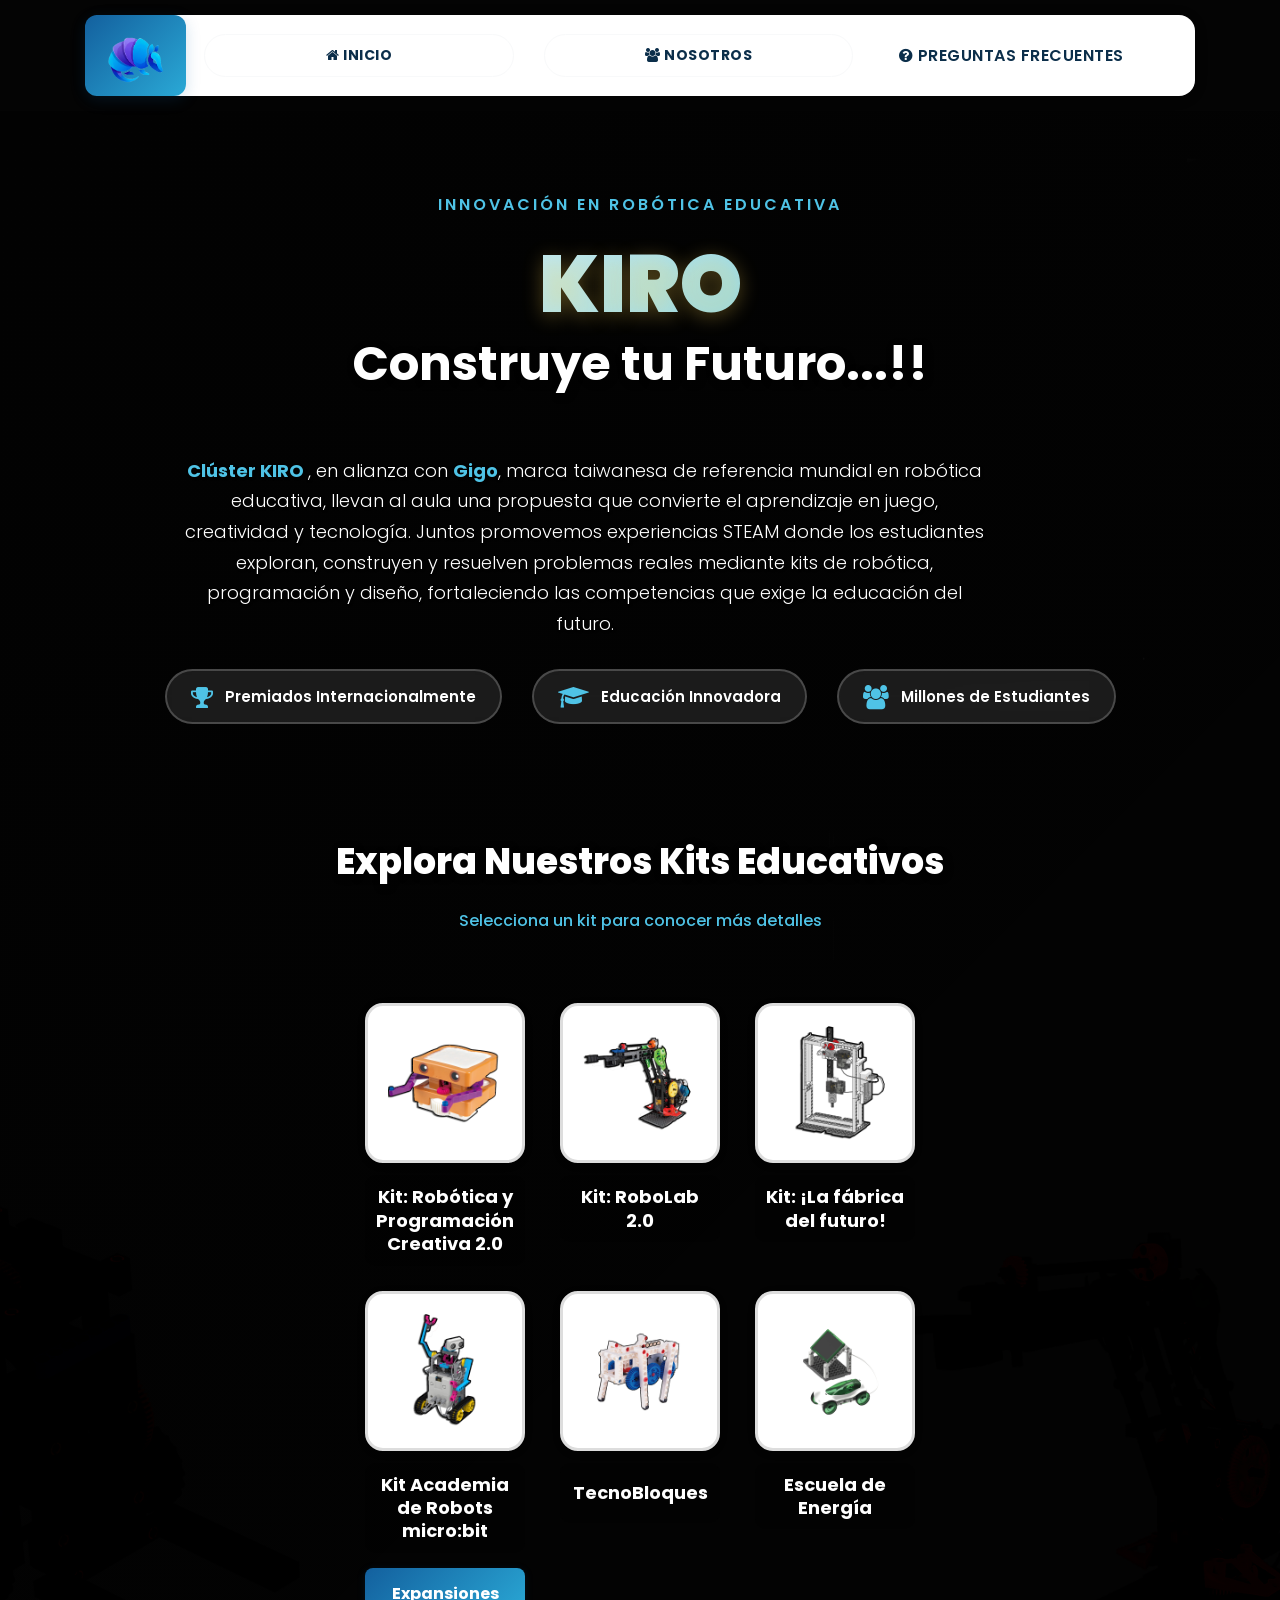
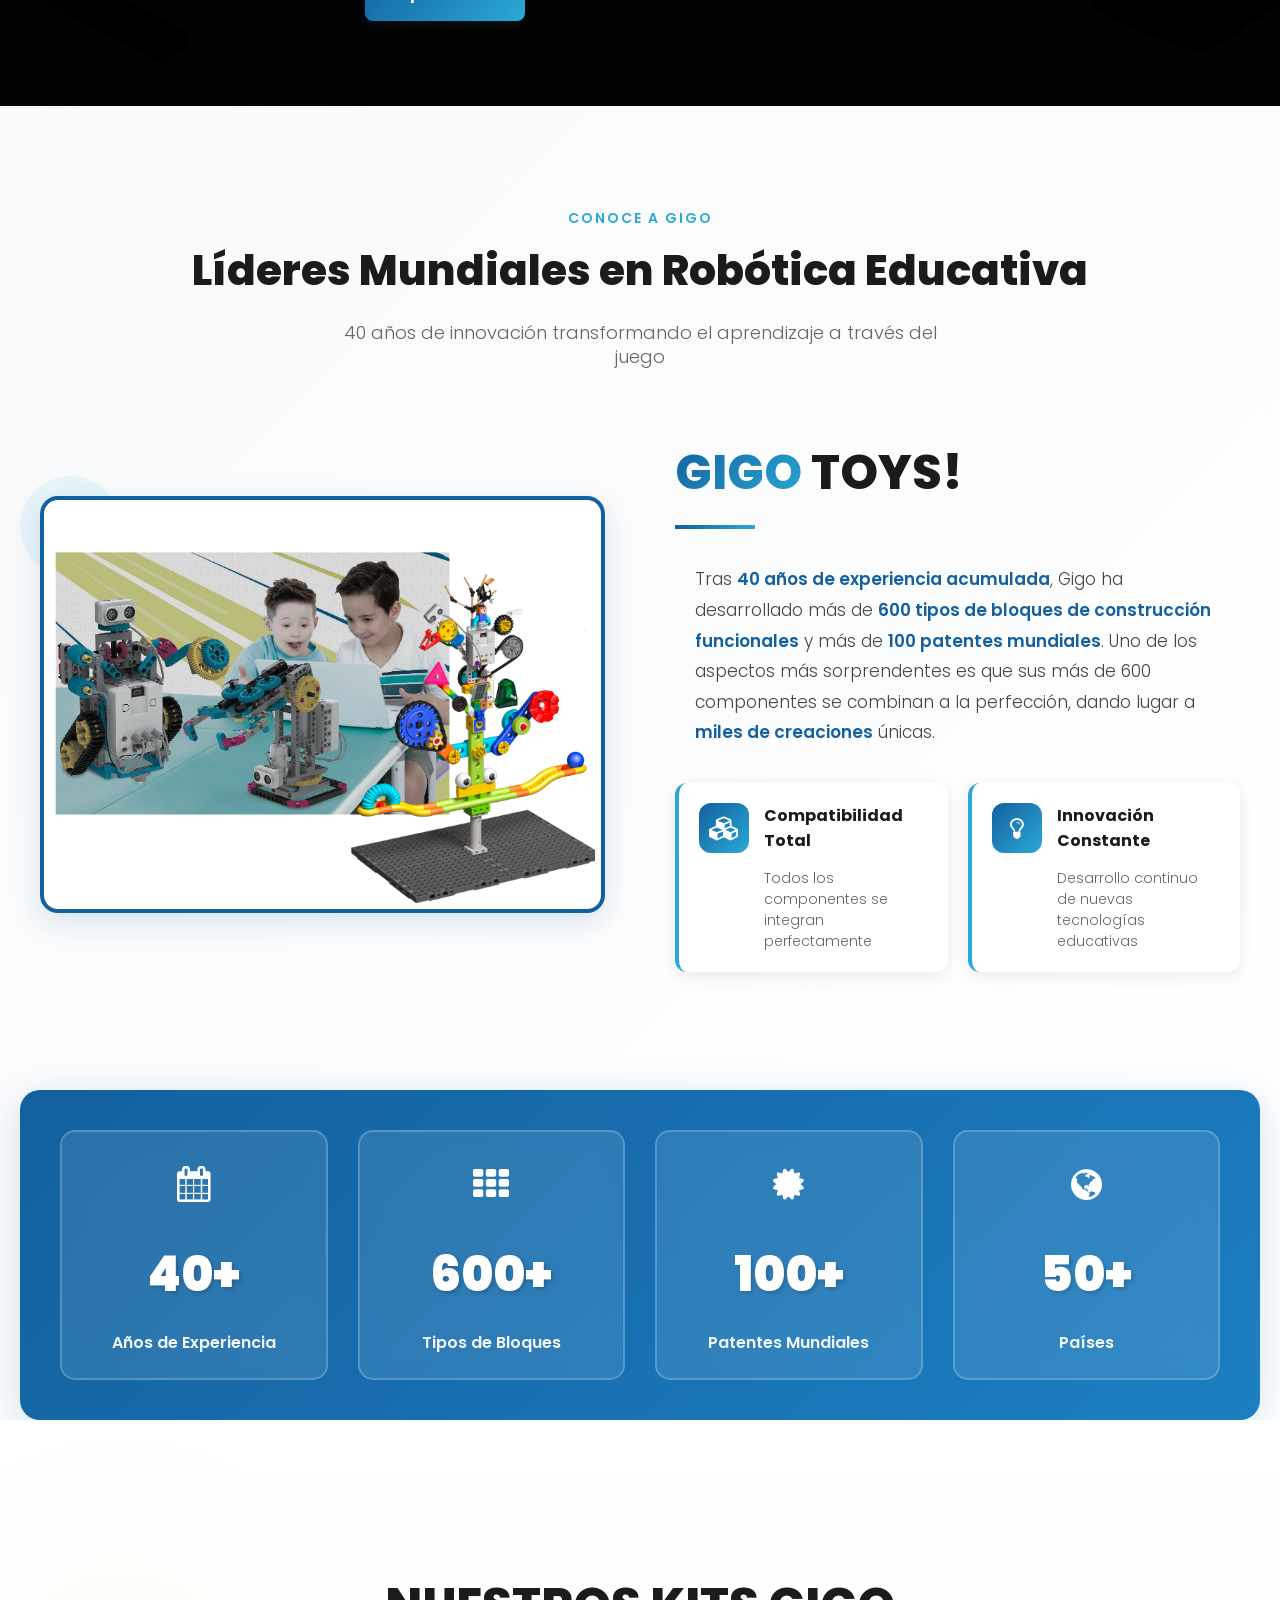
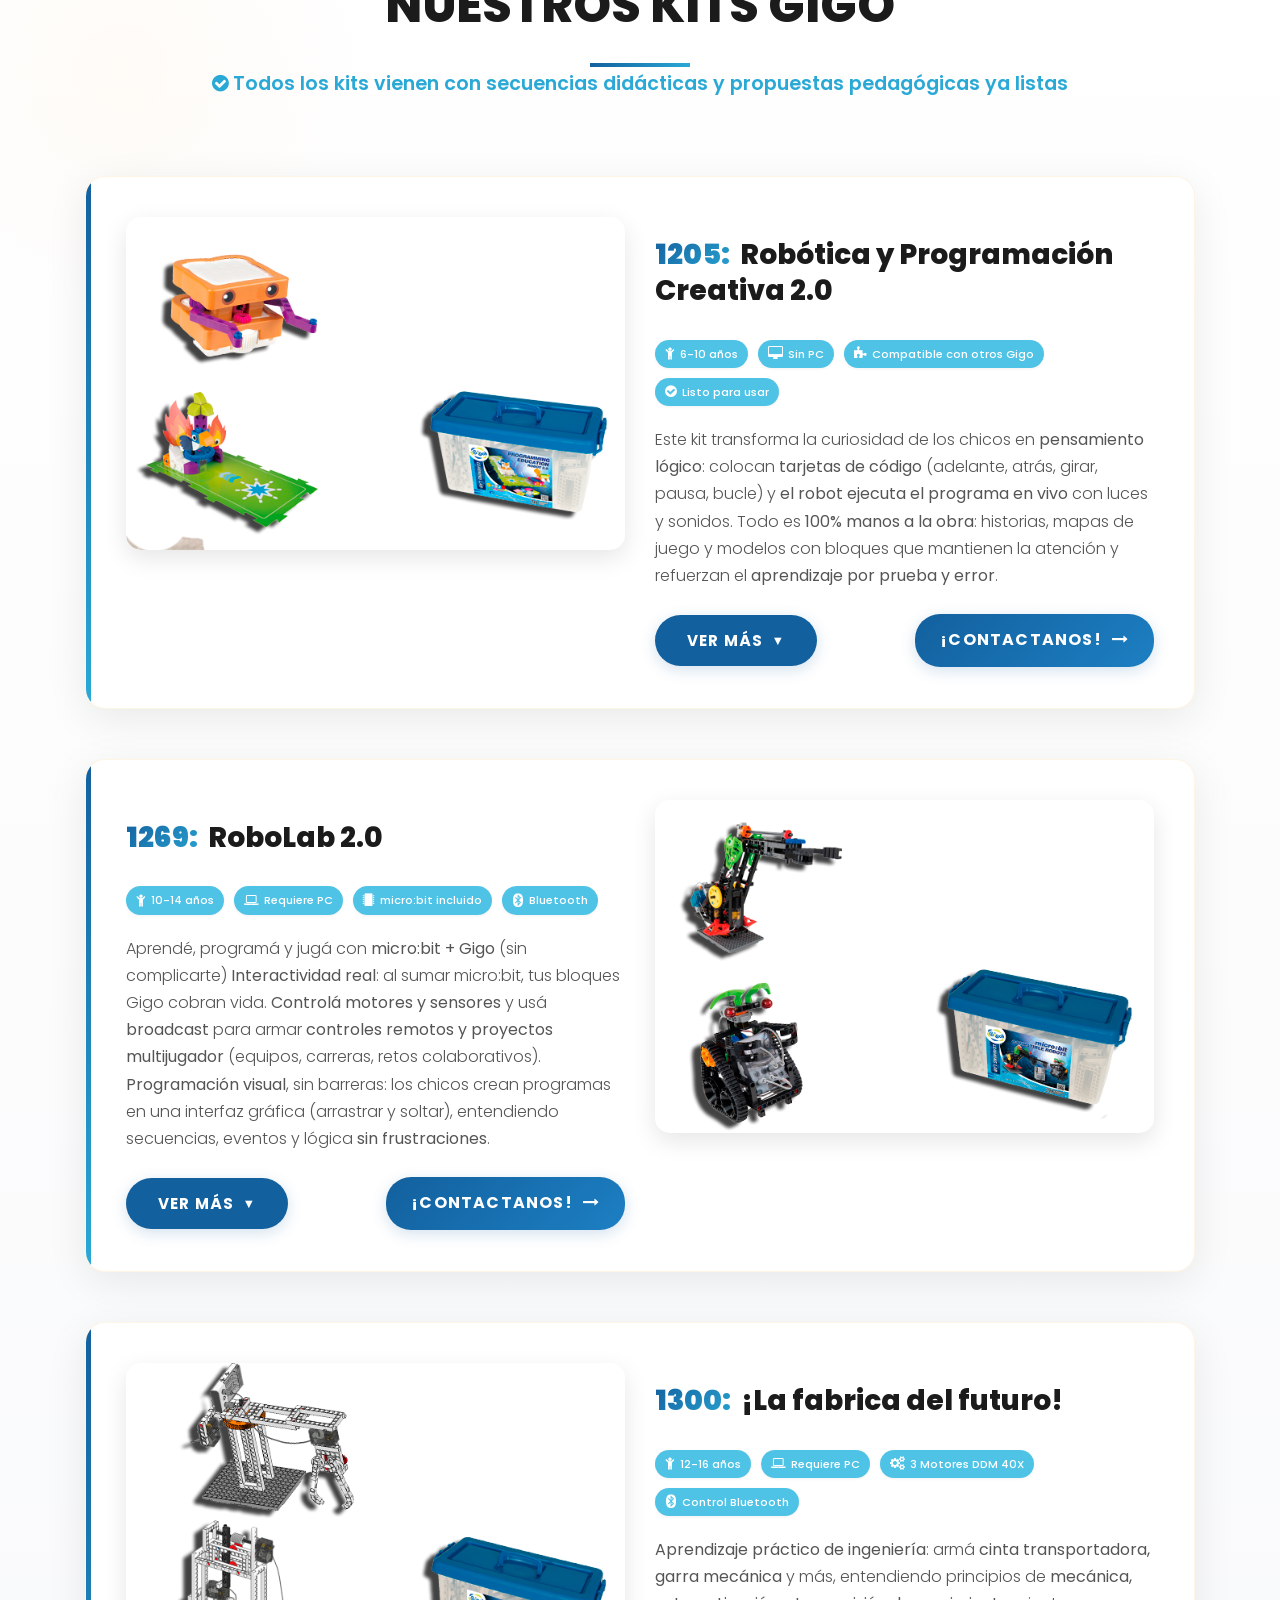
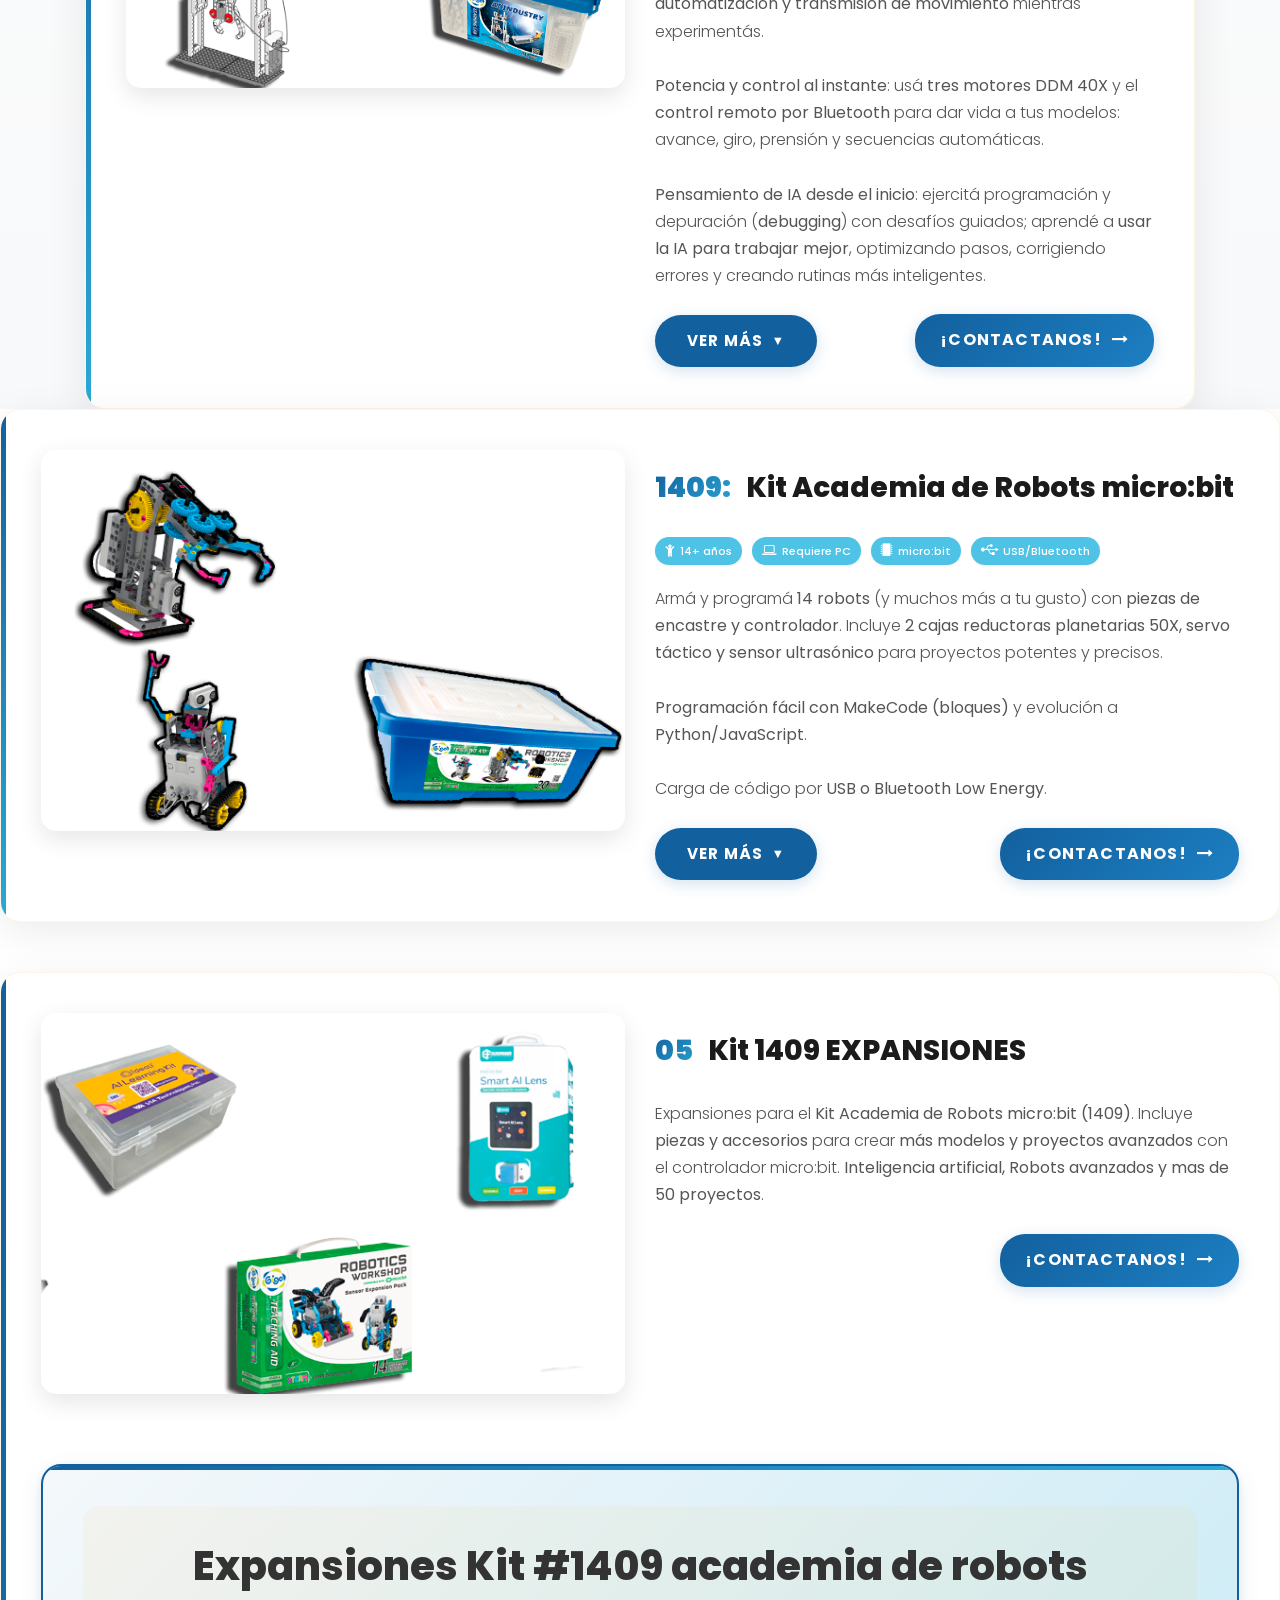
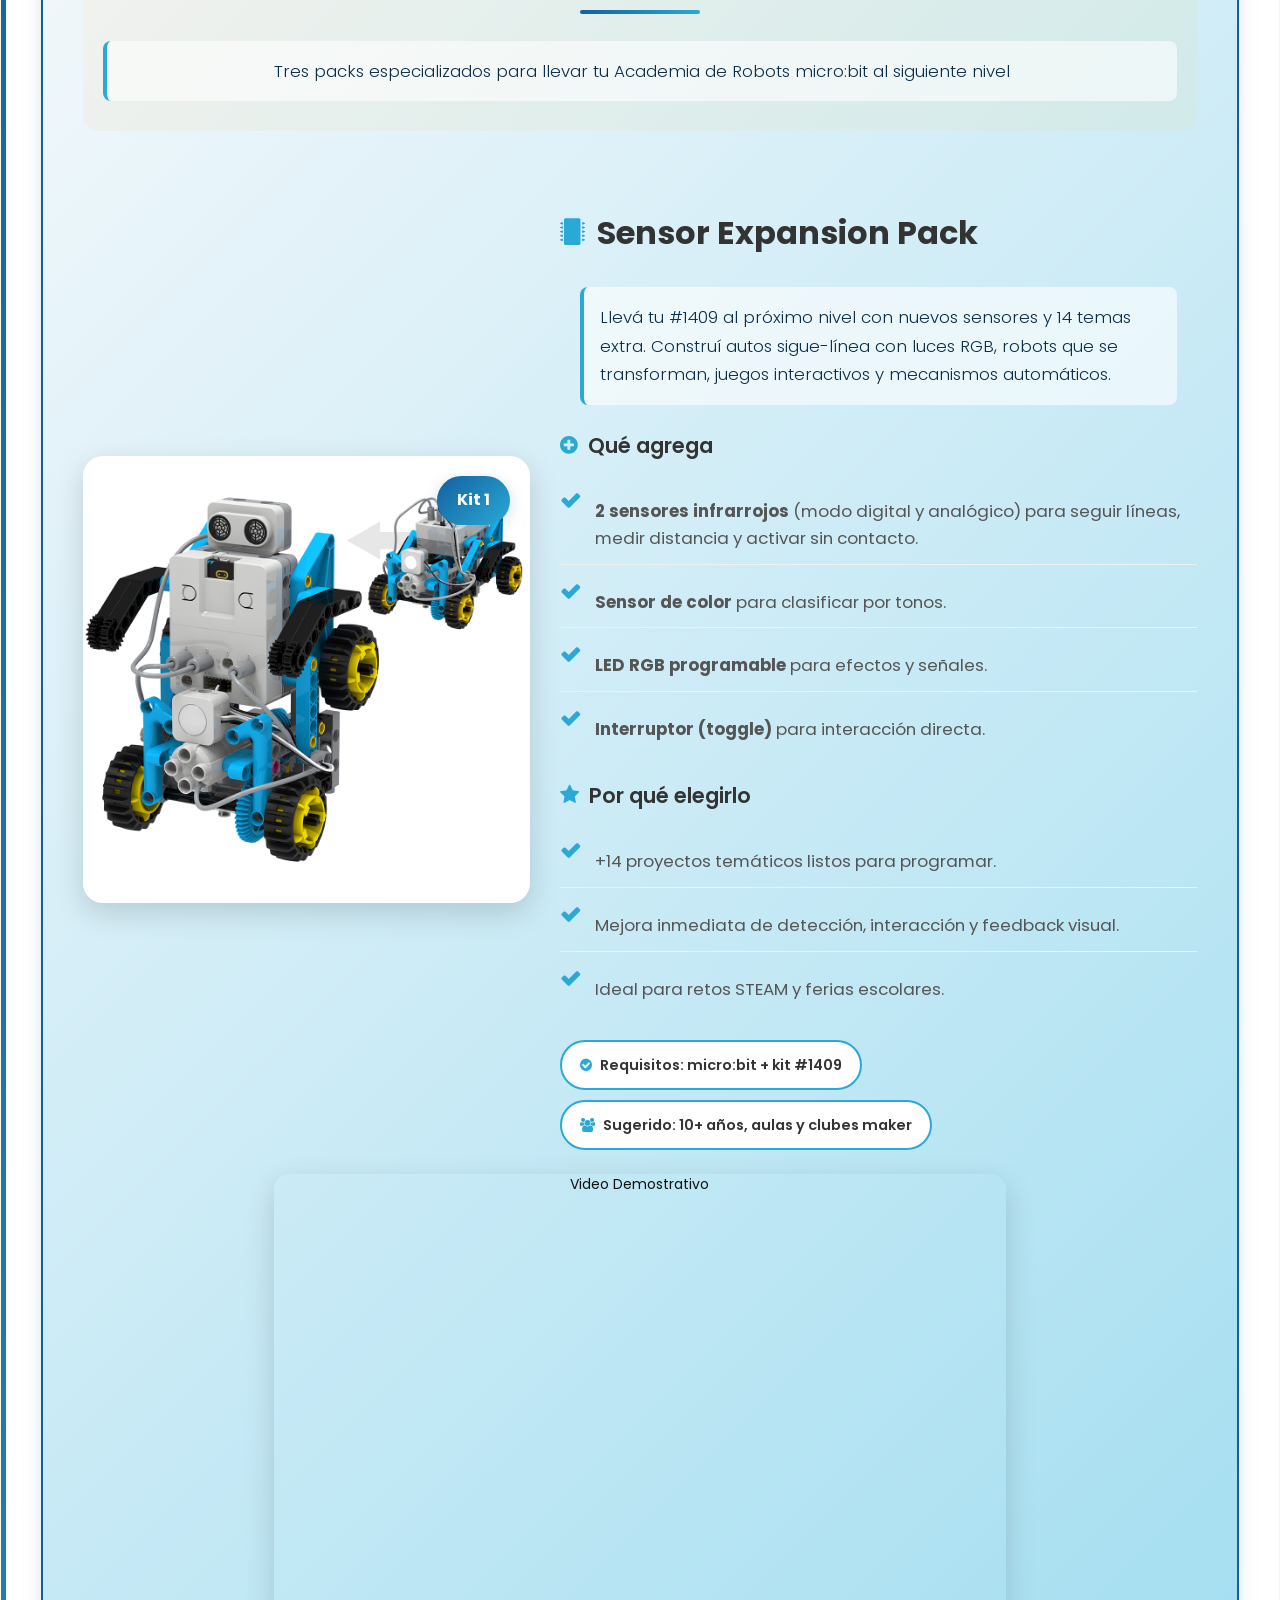
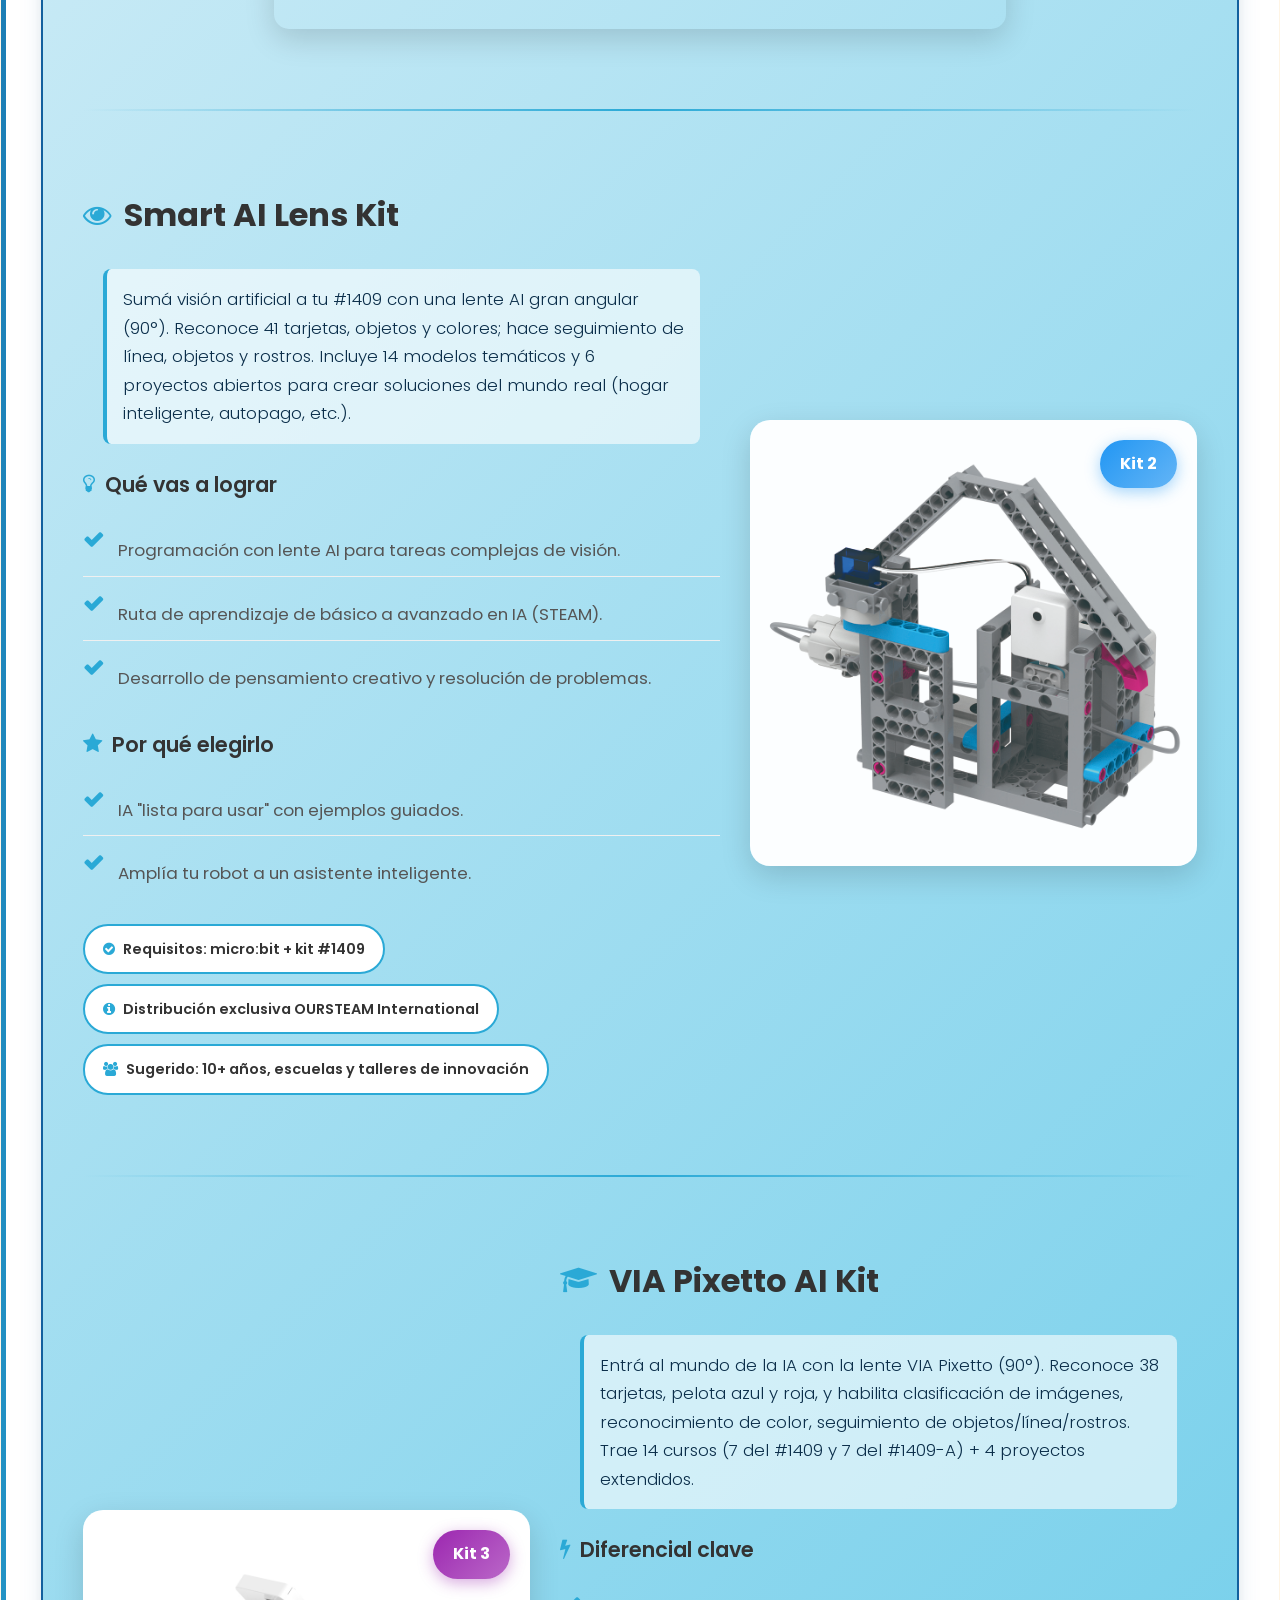
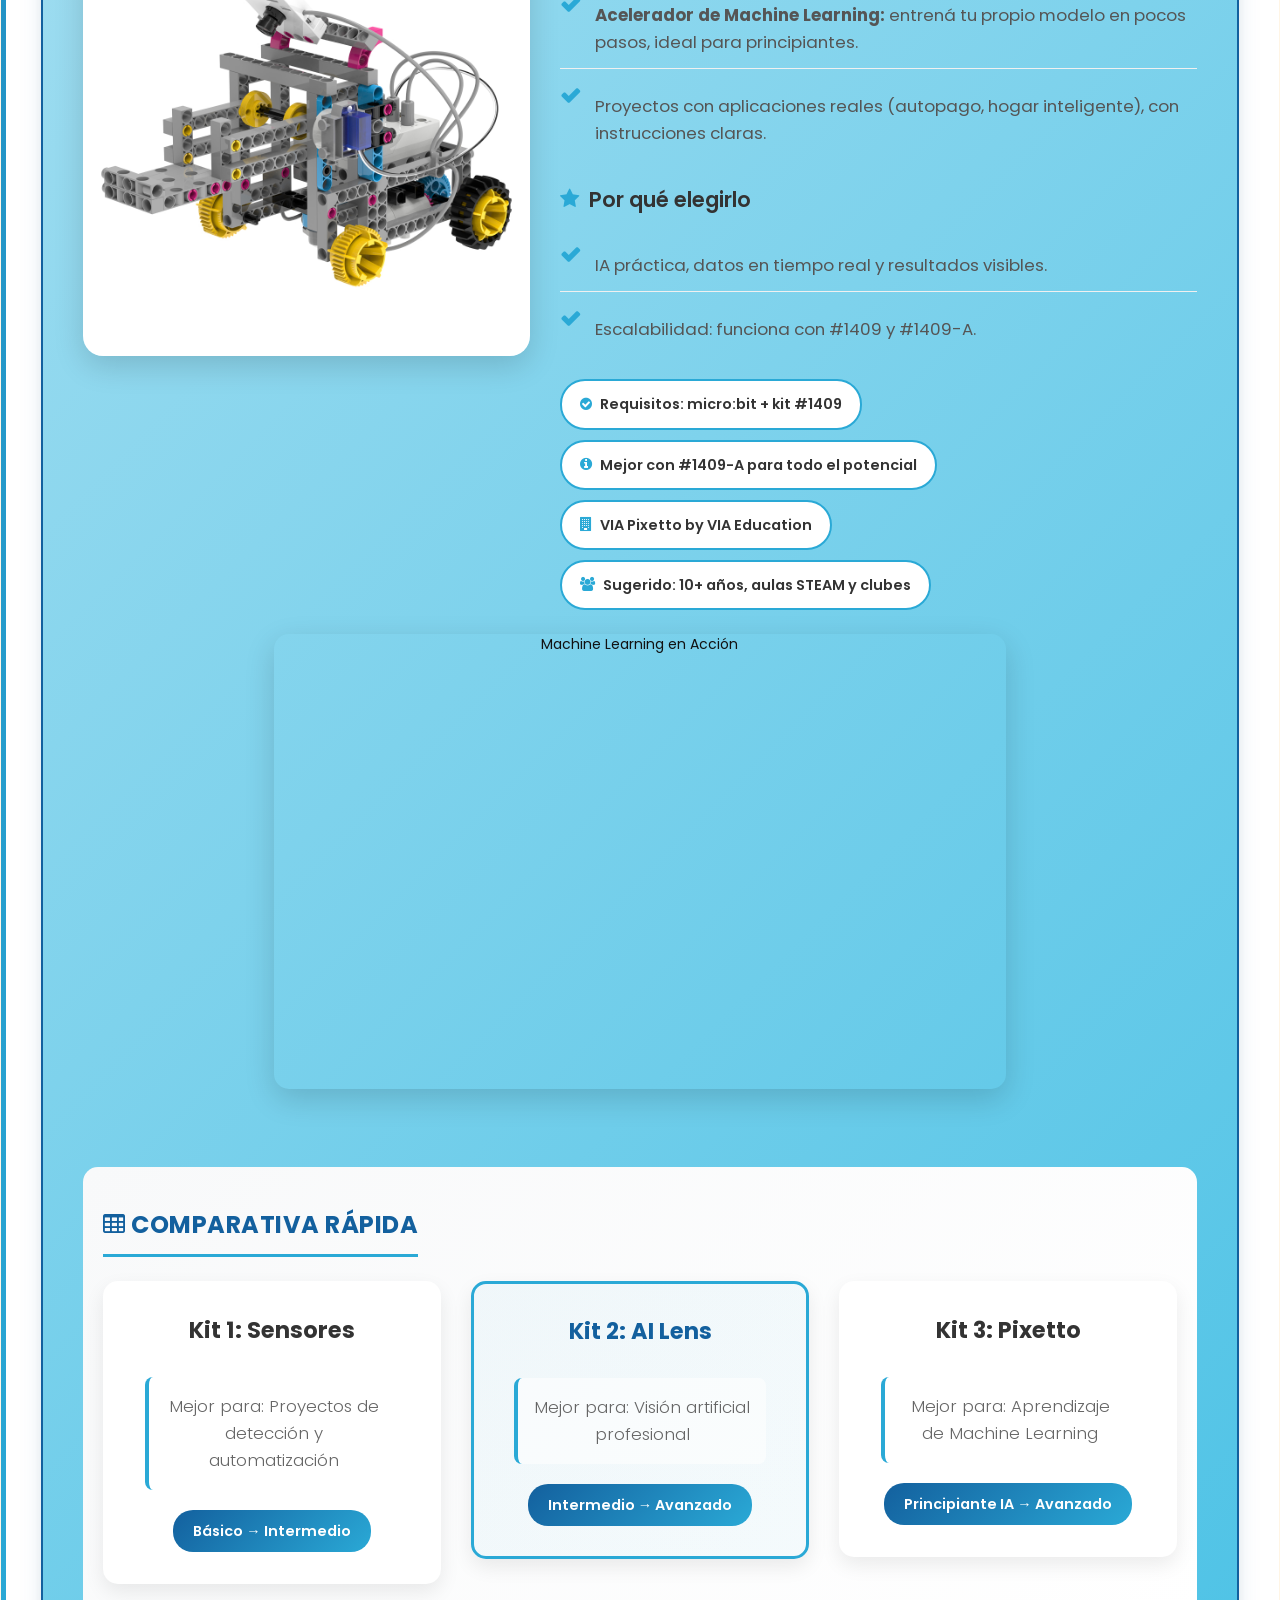
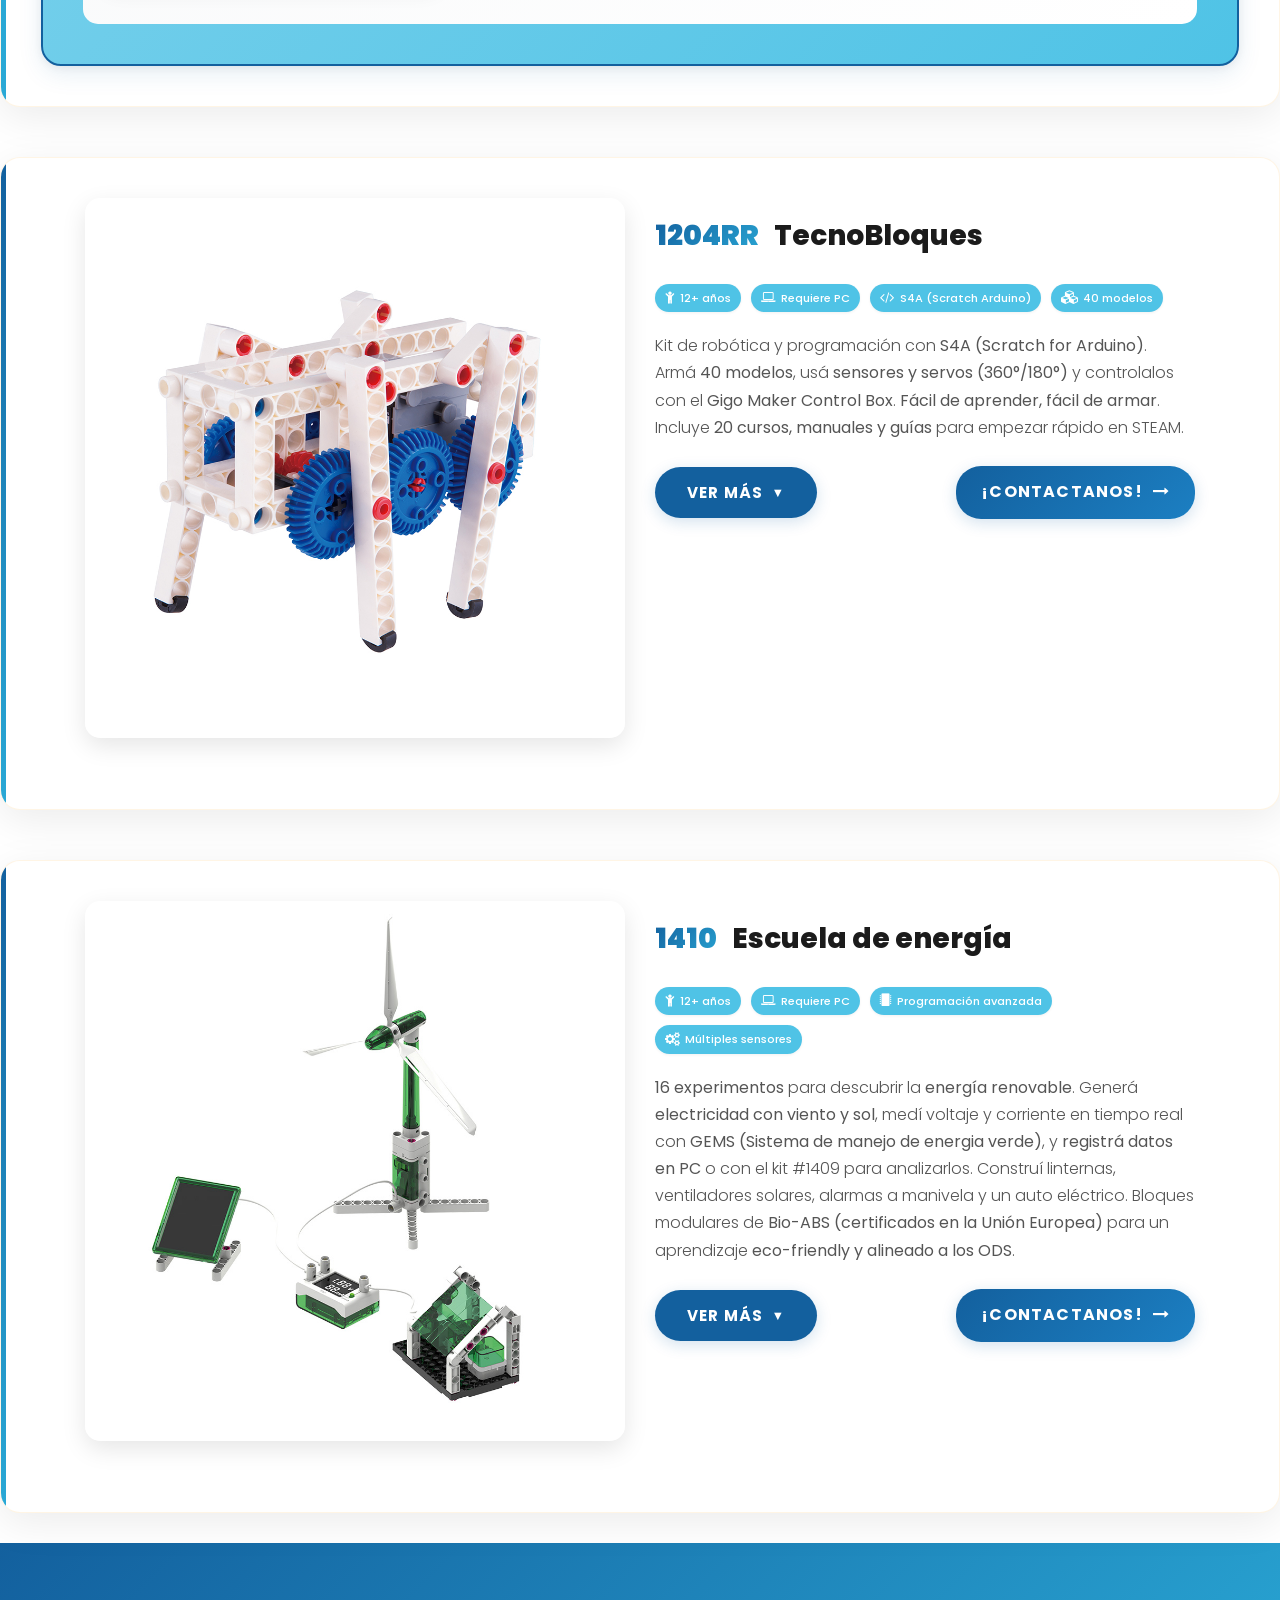
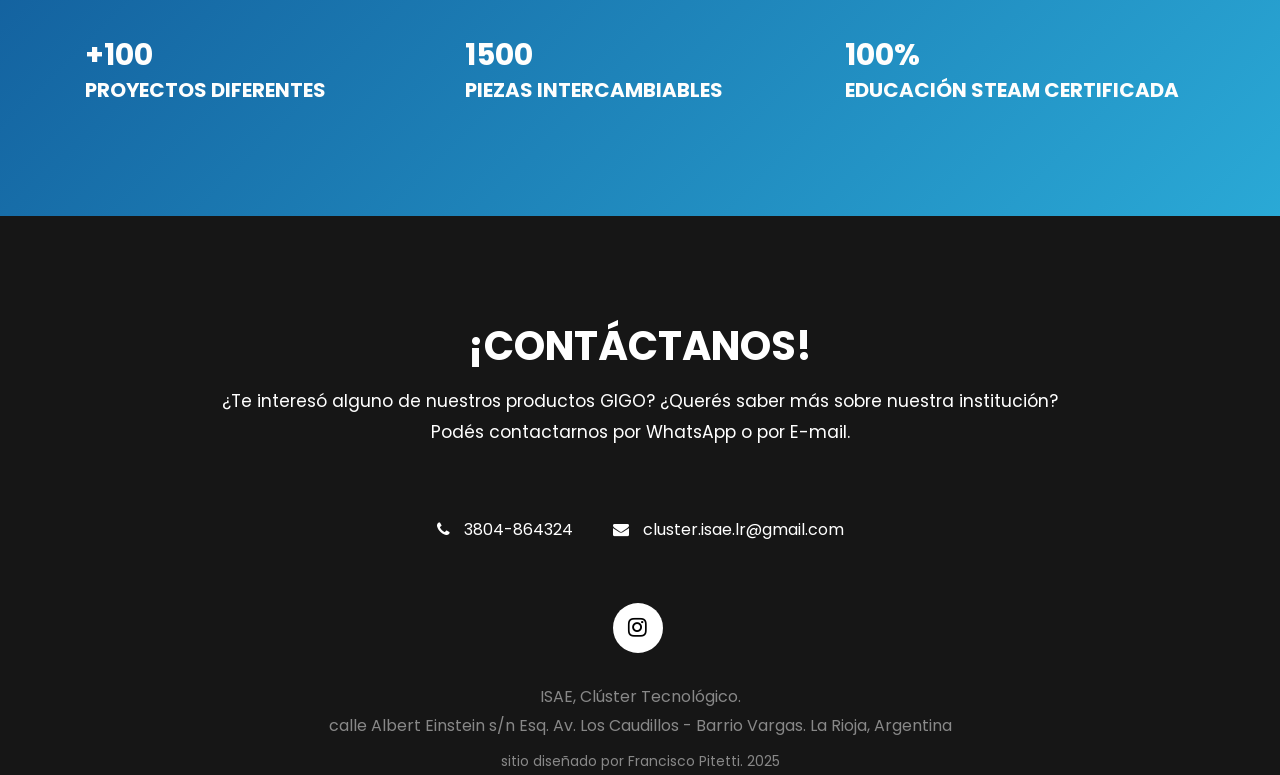
==== commit 5ca352e8: "Fix: Activar botón volver arriba + Mejoras en nosotros.html - Reparado botón scroll-to-top en index." ====
--- a/index.html
+++ b/index.html
@@ -1459,10 +1459,10 @@
                         <span class="kit-tag kit-tag-compat"><i class="fa fa-puzzle-piece"></i> Compatible con otros Gigo</span>
                         <span class="kit-tag kit-tag-req"><i class="fa fa-check-circle"></i> Listo para usar</span>
                      </div>
-                     <p class="ullamco_text">Este kit transforma la curiosidad de los chicos en pensamiento lógico: colocan tarjetas de código (adelante, atrás, girar, pausa, bucle) y el robot ejecuta el programa en vivo con luces y sonidos. Todo es 100% manos a la obra: historias, mapas de juego y modelos con bloques que mantienen la atención y refuerzan el aprendizaje por prueba y error.</p>
+                     <p class="ullamco_text">Este kit transforma la curiosidad de los chicos en <strong>pensamiento lógico</strong>: colocan <strong>tarjetas de código</strong> (adelante, atrás, girar, pausa, bucle) y <strong>el robot ejecuta el programa en vivo</strong> con luces y sonidos. Todo es <strong>100% manos a la obra</strong>: historias, mapas de juego y modelos con bloques que mantienen la atención y refuerzan el <strong>aprendizaje por prueba y error</strong>.</p>
                      <div class="price_main">
-                                    <div class="vermas_btn"><a href="#" class="btn-vermas" id="vermas-1205">Ver más</a></div>
-                                    <div class="read_btn"><a href="#contacto">¡Contactanos!<span class="arrow_icon"><i class="fa fa-long-arrow-right" aria-hidden="true"></i></span></a></div>
+                                    <div class="vermas_btn"><a href="#" class="btn-vermas" id="vermas-1205">VER MÁS</a></div>
+                                    <div class="read_btn"><a href="#contacto">¡CONTACTANOS!<span class="arrow_icon"><i class="fa fa-long-arrow-right" aria-hidden="true"></i></span></a></div>
                                </div>
                   </div>
                </div>
@@ -1480,7 +1480,7 @@
                                     <li>Bloques de construcción compatibles</li>
                                     <li>Guía de actividades y desafíos</li>
                                  </ul>
-                                 <p>El Kit 1205 está pensado para que los chicos aprendan jugando, desarrollando habilidades de lógica, creatividad y trabajo en equipo.</p>
+                                 <p>El Kit 1205 está pensado para que los chicos <strong>aprendan jugando</strong>, desarrollando habilidades de <strong>lógica, creatividad y trabajo en equipo</strong>.</p>
                               </div>
                               <div class="col-md-6">
                                  <h4>Galería</h4>
@@ -1509,14 +1509,14 @@
                         <span class="kit-tag kit-tag-compat"><i class="fa fa-microchip"></i> micro:bit incluido</span>
                         <span class="kit-tag kit-tag-req"><i class="fa fa-bluetooth"></i> Bluetooth</span>
                      </div>
-                     <p class="ullamco_text">Aprendé, programá y jugá con micro:bit + Gigo (sin complicarte)
+                     <p class="ullamco_text">Aprendé, programá y jugá con <strong>micro:bit + Gigo</strong> (sin complicarte)
 
-Interactividad real: al sumar micro:bit, tus bloques Gigo cobran vida. Controlá motores y sensores y usá broadcast para armar controles remotos y proyectos multijugador (equipos, carreras, retos colaborativos).
+<strong>Interactividad real</strong>: al sumar micro:bit, tus bloques Gigo cobran vida. <strong>Controlá motores y sensores</strong> y usá <strong>broadcast</strong> para armar <strong>controles remotos y proyectos multijugador</strong> (equipos, carreras, retos colaborativos).
 
-Programación visual, sin barreras: los chicos crean programas en una interfaz gráfica (arrastrar y soltar), entendiendo secuencias, eventos y lógica sin frustraciones.</p>
+<strong>Programación visual</strong>, sin barreras: los chicos crean programas en una interfaz gráfica (arrastrar y soltar), entendiendo secuencias, eventos y lógica <strong>sin frustraciones</strong>.</p>
                      <div class="price_main">
-                        <div class="vermas_btn"><a href="#" class="btn-vermas" id="vermas-1269">Ver más</a></div>
-                        <div class="read_btn"><a href="#contacto">¡Contactanos!<span class="arrow_icon"><i class="fa fa-long-arrow-right" aria-hidden="true"></i></span></a></div>
+                        <div class="vermas_btn"><a href="#" class="btn-vermas" id="vermas-1269">VER MÁS</a></div>
+                        <div class="read_btn"><a href="#contacto">¡CONTACTANOS!<span class="arrow_icon"><i class="fa fa-long-arrow-right" aria-hidden="true"></i></span></a></div>
                      </div>
                   </div>
                   <div class="col-md-6">
@@ -1536,7 +1536,7 @@
                                     <li>Programación visual y desafíos guiados</li>
                                     <li>Mapas y accesorios para juegos y retos</li>
                                  </ul>
-                                 <p>El Kit 1269 permite a los chicos experimentar con robótica y programación de manera divertida y didáctica, potenciando la creatividad y el trabajo en equipo.</p>
+                                 <p>El Kit 1269 permite a los chicos experimentar con <strong>robótica y programación</strong> de manera divertida y didáctica, potenciando la <strong>creatividad y el trabajo en equipo</strong>.</p>
                               </div>
                               <div class="col-md-6">
                                  <h4>Galería</h4>
@@ -1568,12 +1568,12 @@
                         <span class="kit-tag kit-tag-compat"><i class="fa fa-cogs"></i> 3 Motores DDM 40X</span>
                         <span class="kit-tag kit-tag-req"><i class="fa fa-bluetooth"></i> Control Bluetooth</span>
                      </div>
-                     <p class="ullamco_text">Aprendizaje práctico de ingeniería: armá cinta transportadora, garra mecánica y más, entendiendo principios de mecánica, automatización y transmisión de movimiento mientras experimentás.<br><br>
-Potencia y control al instante: usá tres motores DDM 40X y el control remoto por Bluetooth para dar vida a tus modelos: avance, giro, prensión y secuencias automáticas.<br><br>
-Pensamiento de IA desde el inicio: ejercitá programación y depuración (debugging) con desafíos guiados; aprendé a usar la IA para trabajar mejor, optimizando pasos, corrigiendo errores y creando rutinas más inteligentes.</p>
+                     <p class="ullamco_text"><strong>Aprendizaje práctico de ingeniería</strong>: armá <strong>cinta transportadora, garra mecánica</strong> y más, entendiendo principios de <strong>mecánica, automatización y transmisión de movimiento</strong> mientras experimentás.<br><br>
+<strong>Potencia y control al instante</strong>: usá <strong>tres motores DDM 40X</strong> y el <strong>control remoto por Bluetooth</strong> para dar vida a tus modelos: avance, giro, prensión y secuencias automáticas.<br><br>
+<strong>Pensamiento de IA desde el inicio</strong>: ejercitá programación y depuración (<strong>debugging</strong>) con desafíos guiados; aprendé a <strong>usar la IA para trabajar mejor</strong>, optimizando pasos, corrigiendo errores y creando rutinas más inteligentes.</p>
                      <div class="price_main">
-                        <div class="vermas_btn"><a href="#" class="btn-vermas" id="vermas-1300">Ver más</a></div>
-                        <div class="read_btn"><a href="#contacto">¡Contactanos!<span class="arrow_icon"><i class="fa fa-long-arrow-right" aria-hidden="true"></i></span></a></div>
+                        <div class="vermas_btn"><a href="#" class="btn-vermas" id="vermas-1300">VER MÁS</a></div>
+                        <div class="read_btn"><a href="#contacto">¡CONTACTANOS!<span class="arrow_icon"><i class="fa fa-long-arrow-right" aria-hidden="true"></i></span></a></div>
                      </div>
                   </div>
                </div>
@@ -1590,7 +1590,7 @@
                                     <li>Desafíos de programación y rutinas inteligentes</li>
                                     <li>Guía de actividades y piezas extra</li>
                                  </ul>
-                                 <p>El Kit 1300 te permite experimentar con ingeniería, automatización y programación de manera divertida y didáctica, potenciando la creatividad y el trabajo en equipo.</p>
+                                 <p>El Kit 1300 te permite experimentar con <strong>ingeniería, automatización y programación</strong> de manera divertida y didáctica, potenciando la <strong>creatividad y el trabajo en equipo</strong>.</p>
                               </div>
                               <div class="col-md-6">
                                  <h4>Galería</h4>
@@ -1626,13 +1626,13 @@
                         <span class="kit-tag kit-tag-req"><i class="fa fa-usb"></i> USB/Bluetooth</span>
                      </div>
                      <p class="ullamco_text">
-                        Armá y programá 14 robots (y muchos más a tu gusto) con piezas de encastre y controlador. Incluye 2 cajas reductoras planetarias 50X, servo táctico y sensor ultrasónico para proyectos potentes y precisos.<br><br>
-                        Programación fácil con MakeCode (bloques) y evolución a Python/JavaScript.<br><br>
-                        Carga de código por USB o Bluetooth Low Energy.
+                        Armá y programá <strong>14 robots</strong> (y muchos más a tu gusto) con <strong>piezas de encastre y controlador</strong>. Incluye <strong>2 cajas reductoras planetarias 50X, servo táctico y sensor ultrasónico</strong> para proyectos potentes y precisos.<br><br>
+                        <strong>Programación fácil con MakeCode (bloques)</strong> y evolución a <strong>Python/JavaScript</strong>.<br><br>
+                        Carga de código por <strong>USB o Bluetooth Low Energy</strong>.
                      </p>
                      <div class="price_main">
-                        <div class="vermas_btn"><a href="#" class="btn-vermas" id="vermas-1409">Ver más</a></div>
-                        <div class="read_btn"><a href="#contacto">¡Contactanos!<span class="arrow_icon"><i class="fa fa-long-arrow-right" aria-hidden="true"></i></span></a></div>
+                        <div class="vermas_btn"><a href="#" class="btn-vermas" id="vermas-1409">VER MÁS</a></div>
+                        <div class="read_btn"><a href="#contacto">¡CONTACTANOS!<span class="arrow_icon"><i class="fa fa-long-arrow-right" aria-hidden="true"></i></span></a></div>
                      </div>
                   </div>
                </div>
@@ -1673,10 +1673,10 @@
                   <div class="col-md-6">
                      <h3 class="carolo_text" id="kit-1409-exp"><span class="number_text">05</span> Kit 1409 EXPANSIONES</h3>
                      <p class="ullamco_text">
-                        Expansiones para el Kit Academia de Robots micro:bit (1409). Incluye piezas y accesorios para crear más modelos y proyectos avanzados con el controlador micro:bit. inteligencia artificial, Robots avanzados y mas de 50 proyectos.
+                        Expansiones para el <strong>Kit Academia de Robots micro:bit (1409)</strong>. Incluye <strong>piezas y accesorios</strong> para crear <strong>más modelos y proyectos avanzados</strong> con el controlador micro:bit. <strong>Inteligencia artificial, Robots avanzados y mas de 50 proyectos</strong>.
                      </p>
                      <div class="price_main">
-                        <div class="read_btn"><a href="#contacto">¡Contactanos!<span class="arrow_icon"><i class="fa fa-long-arrow-right" aria-hidden="true"></i></span></a></div>
+                        <div class="read_btn"><a href="#contacto">¡CONTACTANOS!<span class="arrow_icon"><i class="fa fa-long-arrow-right" aria-hidden="true"></i></span></a></div>
                      </div>
                   </div>
                </div>
@@ -1894,12 +1894,12 @@
                       <span class="kit-tag kit-tag-req"><i class="fa fa-cubes"></i> 40 modelos</span>
                    </div>
                    <p class="ullamco_text">
-                      Kit de robótica y programación con S4A (Scratch for Arduino).<br>
-Armá 40 modelos, usá sensores y servos (360°/180°) y controlalos con el Gigo Maker Control Box. Fácil de aprender, fácil de armar. Incluye 20 cursos, manuales y guías para empezar rápido en STEAM.
+                      Kit de robótica y programación con <strong>S4A (Scratch for Arduino)</strong>.<br>
+Armá <strong>40 modelos</strong>, usá <strong>sensores y servos (360°/180°)</strong> y controlalos con el <strong>Gigo Maker Control Box</strong>. <strong>Fácil de aprender, fácil de armar</strong>. Incluye <strong>20 cursos, manuales y guías</strong> para empezar rápido en STEAM.
                    </p>
                    <div class="price_main">
-                      <div class="vermas_btn"><a href="#" class="btn-vermas" id="vermas-1204rr">Ver más</a></div>
-                      <div class="read_btn"><a href="#contacto">¡Contactanos!<span class="arrow_icon"><i class="fa fa-long-arrow-right" aria-hidden="true"></i></span></a></div>
+                      <div class="vermas_btn"><a href="#" class="btn-vermas" id="vermas-1204rr">VER MÁS</a></div>
+                      <div class="read_btn"><a href="#contacto">¡CONTACTANOS!<span class="arrow_icon"><i class="fa fa-long-arrow-right" aria-hidden="true"></i></span></a></div>
                    </div>
                 </div>
              </div>
@@ -1957,13 +1957,13 @@
                       <span class="kit-tag kit-tag-req"><i class="fa fa-cogs"></i> Múltiples sensores</span>
                    </div>
                    <p class="ullamco_text">
-                      16 experimentos para descubrir la energía renovable.
-Generá electricidad con viento y sol, medí voltaje y corriente en tiempo real con GEMS (Sistema de manejo de energia verde), y registrá datos en PC o con el kit #1409 para analizarlos. Construí linternas, ventiladores solares, alarmas a manivela y un auto eléctrico.
-Bloques modulares de Bio-ABS (certificados en la Unión Europea) para un aprendizaje eco-friendly y alineado a los ODS.
+                      <strong>16 experimentos</strong> para descubrir la <strong>energía renovable</strong>.
+Generá <strong>electricidad con viento y sol</strong>, medí voltaje y corriente en tiempo real con <strong>GEMS (Sistema de manejo de energia verde)</strong>, y <strong>registrá datos en PC</strong> o con el kit #1409 para analizarlos. Construí linternas, ventiladores solares, alarmas a manivela y un auto eléctrico.
+Bloques modulares de <strong>Bio-ABS (certificados en la Unión Europea)</strong> para un aprendizaje <strong>eco-friendly y alineado a los ODS</strong>.
                    </p>
                    <div class="price_main">
-                      <div class="vermas_btn"><a href="#" class="btn-vermas" id="vermas-1410">Ver más</a></div>
-                      <div class="read_btn"><a href="#contacto">¡Contactanos!<span class="arrow_icon"><i class="fa fa-long-arrow-right" aria-hidden="true"></i></span></a></div>
+                      <div class="vermas_btn"><a href="#" class="btn-vermas" id="vermas-1410">VER MÁS</a></div>
+                      <div class="read_btn"><a href="#contacto">¡CONTACTANOS!<span class="arrow_icon"><i class="fa fa-long-arrow-right" aria-hidden="true"></i></span></a></div>
                    </div>
                 </div>
              </div>
@@ -2197,15 +2197,15 @@
                               e.preventDefault();
                               if (extra1269.style.display === 'block') {
                                  extra1269.style.display = 'none';
-                                 btn1269.textContent = 'Ver más';
+                                 btn1269.textContent = 'VER MÁS';
                               } else {
                                  extra1269.style.display = 'block';
-                                 btn1269.textContent = 'Ver menos';
+                                 btn1269.textContent = 'VER MENOS';
                               }
                            });
                            // Inicialmente oculto
                            extra1269.style.display = 'none';
-                           btn1269.textContent = 'Ver más';
+                           btn1269.textContent = 'VER MÁS';
                         }
                      });
                   </script>
@@ -2219,15 +2219,15 @@
                         e.preventDefault();
                         if (extra1300.style.display === 'block') {
                            extra1300.style.display = 'none';
-                           btn1300.textContent = 'Ver más';
+                           btn1300.textContent = 'VER MÁS';
                         } else {
                            extra1300.style.display = 'block';
-                           btn1300.textContent = 'Ver menos';
+                           btn1300.textContent = 'VER MENOS';
                         }
                      });
                      // Inicialmente oculto
                      extra1300.style.display = 'none';
-                     btn1300.textContent = 'Ver más';
+                     btn1300.textContent = 'VER MÁS';
                   }
                });
             </script>
@@ -2244,10 +2244,10 @@
                         extra.style.display = 'block';
                         extra.style.maxHeight = '1000px';
                         extra.style.opacity = '1';
-                        btn.textContent = 'Ver menos';
+                        btn.textContent = 'VER MENOS';
                      } else {
                         extra.style.display = 'none';
-                        btn.textContent = 'Ver más';
+                        btn.textContent = 'VER MÁS';
                      }
                   });
                });
@@ -2303,15 +2303,15 @@
             e.preventDefault();
             if (extra1409.style.display === 'block') {
                extra1409.style.display = 'none';
-               btn1409.textContent = 'Ver más';
+               btn1409.textContent = 'VER MÁS';
             } else {
                extra1409.style.display = 'block';
-               btn1409.textContent = 'Ver menos';
+               btn1409.textContent = 'VER MENOS';
             }
          });
          // Inicialmente oculto
          extra1409.style.display = 'none';
-         btn1409.textContent = 'Ver más';
+         btn1409.textContent = 'VER MÁS';
       }
    });
 </script>
@@ -2326,15 +2326,15 @@
             e.preventDefault();
             if (extra1204rr.style.display === 'block') {
                extra1204rr.style.display = 'none';
-               btn1204rr.textContent = 'Ver más';
+               btn1204rr.textContent = 'VER MÁS';
             } else {
                extra1204rr.style.display = 'block';
-               btn1204rr.textContent = 'Ver menos';
+               btn1204rr.textContent = 'VER MENOS';
             }
          });
          // Inicialmente oculto
          extra1204rr.style.display = 'none';
-         btn1204rr.textContent = 'Ver más';
+         btn1204rr.textContent = 'VER MÁS';
       }
    });
 </script>
@@ -2349,15 +2349,15 @@
             e.preventDefault();
             if (extra1410.style.display === 'block') {
                extra1410.style.display = 'none';
-               btn1410.textContent = 'Ver más';
+               btn1410.textContent = 'VER MÁS';
             } else {
                extra1410.style.display = 'block';
-               btn1410.textContent = 'Ver menos';
+               btn1410.textContent = 'VER MENOS';
             }
          });
          // Inicialmente oculto
          extra1410.style.display = 'none';
-         btn1410.textContent = 'Ver más';
+         btn1410.textContent = 'VER MÁS';
       }
    });
 </script>
--- a/css/style.css
+++ b/css/style.css
@@ -310,10 +310,41 @@
     }
 }
 
-/* Botón flotante para volver al principio - DESHABILITADO */
+/* Botón flotante para volver al principio */
 #btn-scroll-top {
-    display: none !important;
-}
+    position: fixed;
+    bottom: 20px;
+    right: 20px;
+    width: 56px;
+    height: 56px;
+    background: linear-gradient(135deg, #13609e 0%, #00c4cc 100%);
+    color: white;
+    border: none;
+    border-radius: 50%;
+    cursor: pointer;
+    display: none;
+    align-items: center;
+    justify-content: center;
+    box-shadow: 0 4px 15px rgba(19, 96, 158, 0.4);
+    transition: all 0.3s cubic-bezier(0.4, 0, 0.2, 1);
+    z-index: 1000;
+    font-size: 22px;
+}
+
+#btn-scroll-top:hover {
+    transform: translateY(-3px) scale(1.05);
+    box-shadow: 0 6px 20px rgba(19, 96, 158, 0.5);
+    background: linear-gradient(135deg, #0e4d7f 0%, #00a8b0 100%);
+}
+
+#btn-scroll-top:active {
+    transform: translateY(-1px) scale(0.98);
+}
+
+#btn-scroll-top i {
+    font-size: 22px;
+}
+
 /* Marco para la imagen de GIGO TOYS */
 .about_img img {
     border: 4px solid var(--azul-medio);
@@ -672,6 +703,11 @@
     line-height: 1.8;
     margin: 0;
     text-align: justify;
+}
+
+.info-card-text-horizontal strong {
+    font-weight: 700;
+    color: #333;
 }
 
 /* Estilos especiales para la tarjeta ISAE */
@@ -2327,7 +2363,9 @@
     width: 100%;
     display: inline-block;
     font-size: 16px;
-    font-weight: 600;
+    font-weight: 700;
+    text-transform: uppercase;
+    letter-spacing: 1.2px;
     color: #ffffff;
     background: linear-gradient(135deg, var(--azul-medio), var(--azul-brillante));
     padding: 12px 25px;
@@ -3480,16 +3518,19 @@
 .kit-tag {
     display: inline-flex;
     align-items: center;
-    gap: 7px;
-    padding: 8px 16px;
-    border-radius: 25px;
-    font-size: 0.9rem;
-    font-weight: 600;
+    gap: 5px;
+    padding: 4px 10px;
+    border-radius: 16px;
+    font-size: 0.7rem;
+    font-weight: 500;
     white-space: nowrap;
-    transition: all 0.3s cubic-bezier(0.4, 0, 0.2, 1);
-    box-shadow: 0 2px 8px rgba(0,0,0,0.1);
+    transition: none;
+    box-shadow: 0 1px 3px rgba(0,0,0,0.06);
     position: relative;
     overflow: hidden;
+    background: var(--cian-claro);
+    color: #fff;
+    border: none;
 }
 
 .kit-tag::before {
@@ -3499,115 +3540,62 @@
     left: 0;
     width: 100%;
     height: 100%;
-    background: linear-gradient(135deg, rgba(255,255,255,0.2) 0%, rgba(255,255,255,0) 100%);
+    background: transparent;
     opacity: 0;
-    transition: opacity 0.3s ease;
+    transition: none;
 }
 
 .kit-tag:hover::before {
-    opacity: 1;
+    opacity: 0;
 }
 
 .kit-tag i {
-    font-size: 1.1rem;
-}
-
-/* Edad recomendada */
-.kit-tag-age {
-    background: linear-gradient(135deg, #667eea 0%, #764ba2 100%);
-    color: #fff;
-    border: none;
-}
-
-.kit-tag-age:hover {
-    transform: translateY(-2px);
-    box-shadow: 0 6px 20px rgba(102, 126, 234, 0.4);
-}
-
-/* Sin PC - Verde elegante */
-.kit-tag-pc {
-    background: linear-gradient(135deg, #11998e 0%, #38ef7d 100%);
-    color: #fff;
-    border: none;
-}
-
-.kit-tag-pc:hover {
-    transform: translateY(-2px);
-    box-shadow: 0 6px 20px rgba(56, 239, 125, 0.4);
-}
-
-/* Requiere PC - Rojo/Naranja llamativo */
-.kit-tag-pc.kit-tag-required {
-    background: linear-gradient(135deg, #ff6b6b 0%, #ee5a6f 100%);
-    color: #fff;
-    border: none;
-    animation: pulse-required 2s infinite;
-}
-
-@keyframes pulse-required {
-    0%, 100% {
-        box-shadow: 0 2px 8px rgba(238, 90, 111, 0.3);
-    }
-    50% {
-        box-shadow: 0 4px 16px rgba(238, 90, 111, 0.6);
-    }
-}
-
-.kit-tag-pc.kit-tag-required:hover {
-    transform: translateY(-2px);
-    box-shadow: 0 6px 20px rgba(238, 90, 111, 0.5);
-    animation: none;
-}
-
-/* Compatibilidad - Naranja/Dorado */
-.kit-tag-compat {
-    background: linear-gradient(135deg, #f093fb 0%, #f5576c 100%);
-    color: #fff;
-    border: none;
-}
-
-.kit-tag-compat:hover {
-    transform: translateY(-2px);
-    box-shadow: 0 6px 20px rgba(245, 87, 108, 0.4);
-}
-
-/* Requerimientos técnicos - Azul cyan */
+    font-size: 0.85rem;
+}
+
+/* Todos los tags tienen el mismo estilo - celeste clarito */
+.kit-tag-age,
+.kit-tag-pc,
+.kit-tag-pc.kit-tag-required,
+.kit-tag-compat,
 .kit-tag-req {
-    background: linear-gradient(135deg, #4facfe 0%, #00f2fe 100%);
-    color: #fff;
-    border: none;
-}
-
+    /* Estilos heredados del .kit-tag base */
+}
+
+/* Sin hover effects */
+.kit-tag-age:hover,
+.kit-tag-pc:hover,
+.kit-tag-pc.kit-tag-required:hover,
+.kit-tag-compat:hover,
 .kit-tag-req:hover {
-    transform: translateY(-2px);
-    box-shadow: 0 6px 20px rgba(0, 242, 254, 0.4);
+    /* Sin animación */
 }
 
 /* Responsive tags */
 @media (max-width: 768px) {
     .kit-tags {
-        gap: 8px;
+        gap: 5px;
     }
     
     .kit-tag {
-        font-size: 0.8rem;
-        padding: 6px 12px;
-        gap: 5px;
+        font-size: 0.65rem;
+        padding: 3px 8px;
+        gap: 3px;
     }
     
     .kit-tag i {
-        font-size: 1rem;
+        font-size: 0.75rem;
     }
 }
 
 @media (max-width: 480px) {
     .kit-tag {
-        font-size: 0.75rem;
-        padding: 5px 10px;
+        font-size: 0.6rem;
+        padding: 3px 7px;
     }
     
     .kit-tag i {
-        font-size: 0.9rem;
+        font-size: 0.7rem;
     }
 }
 
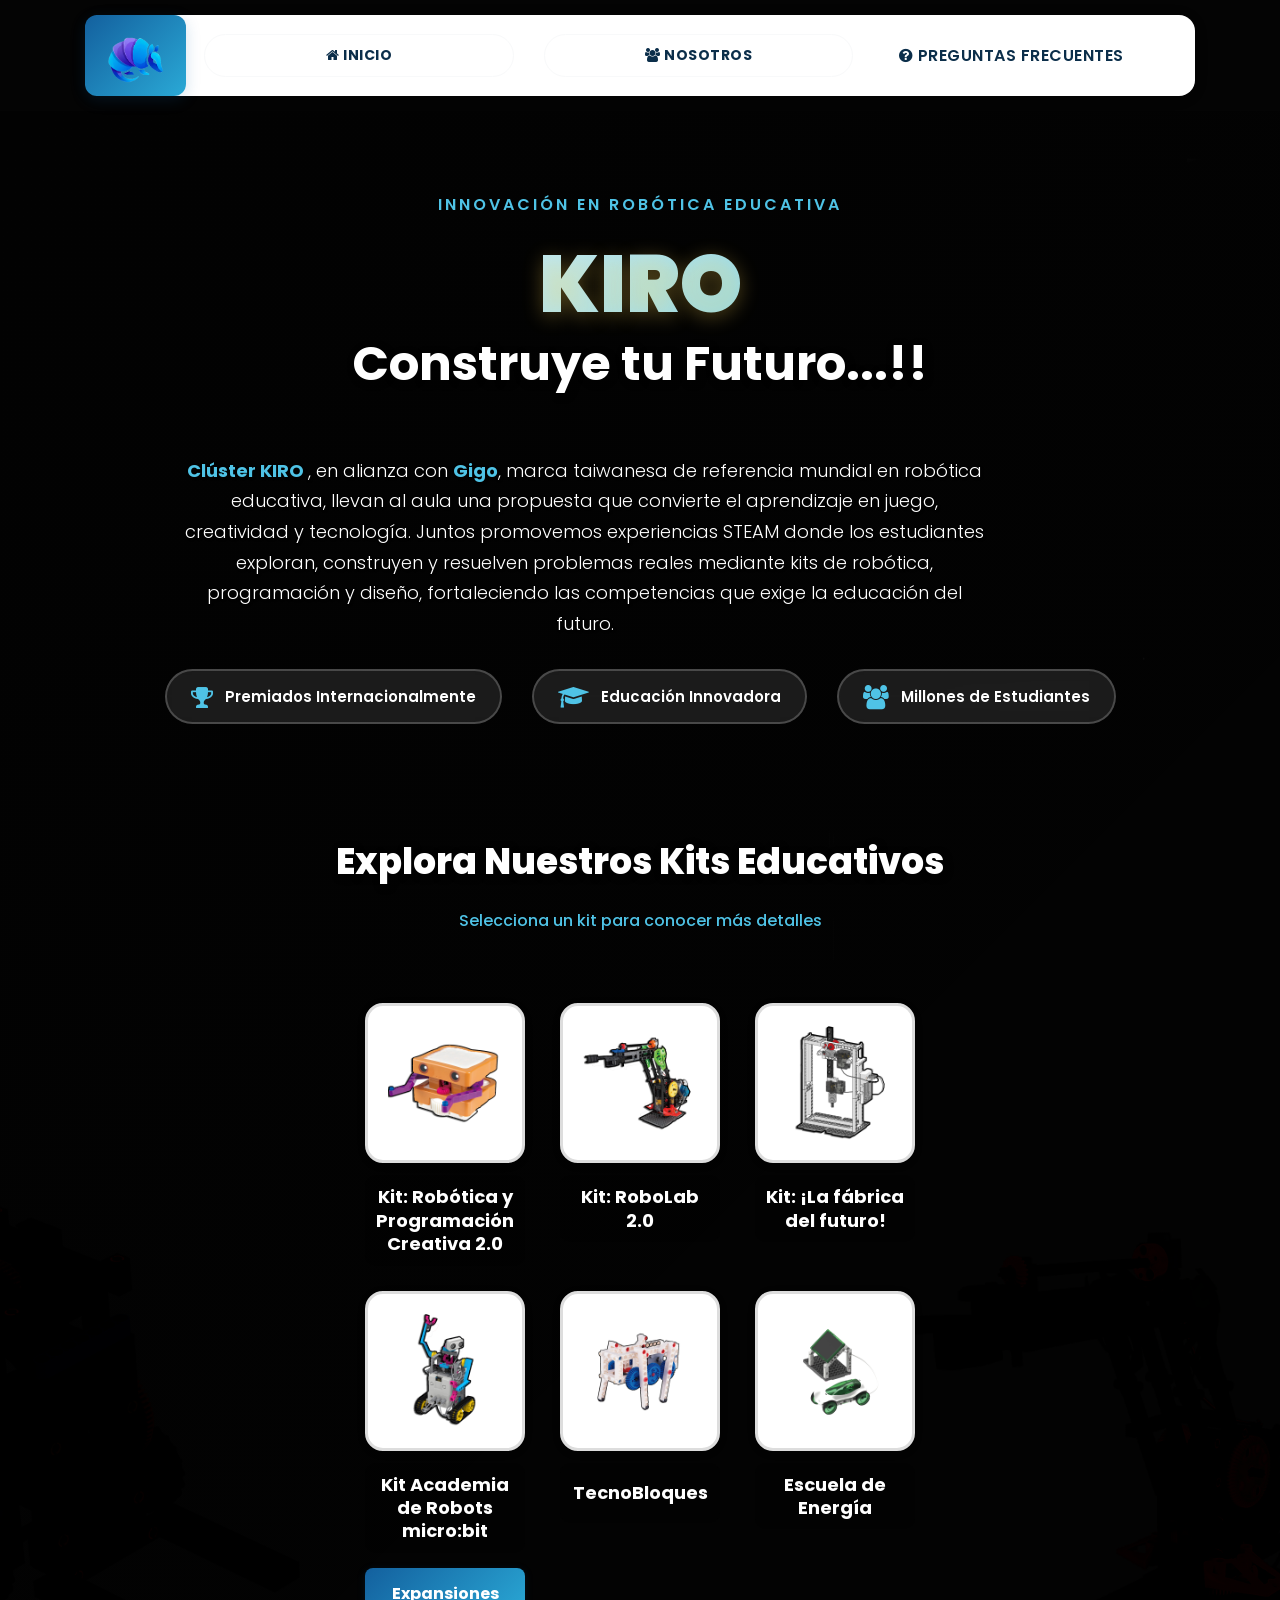
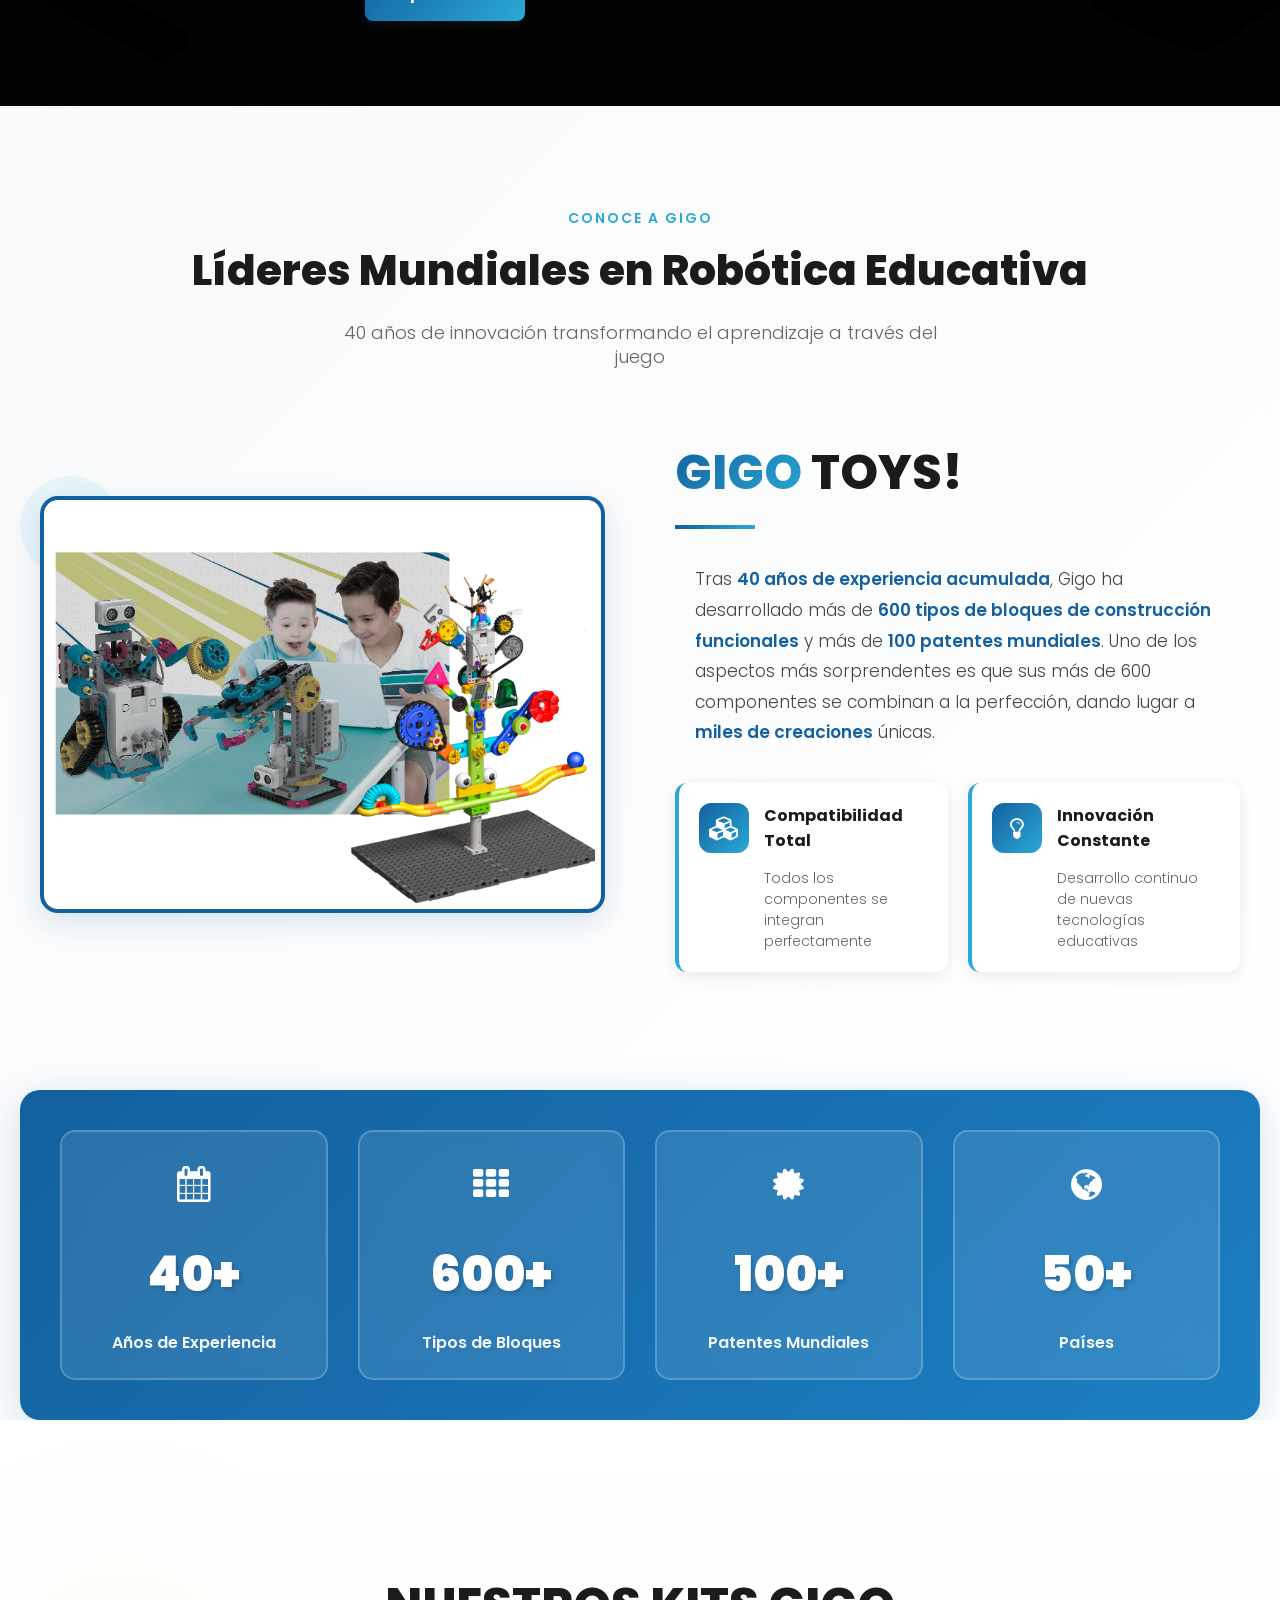
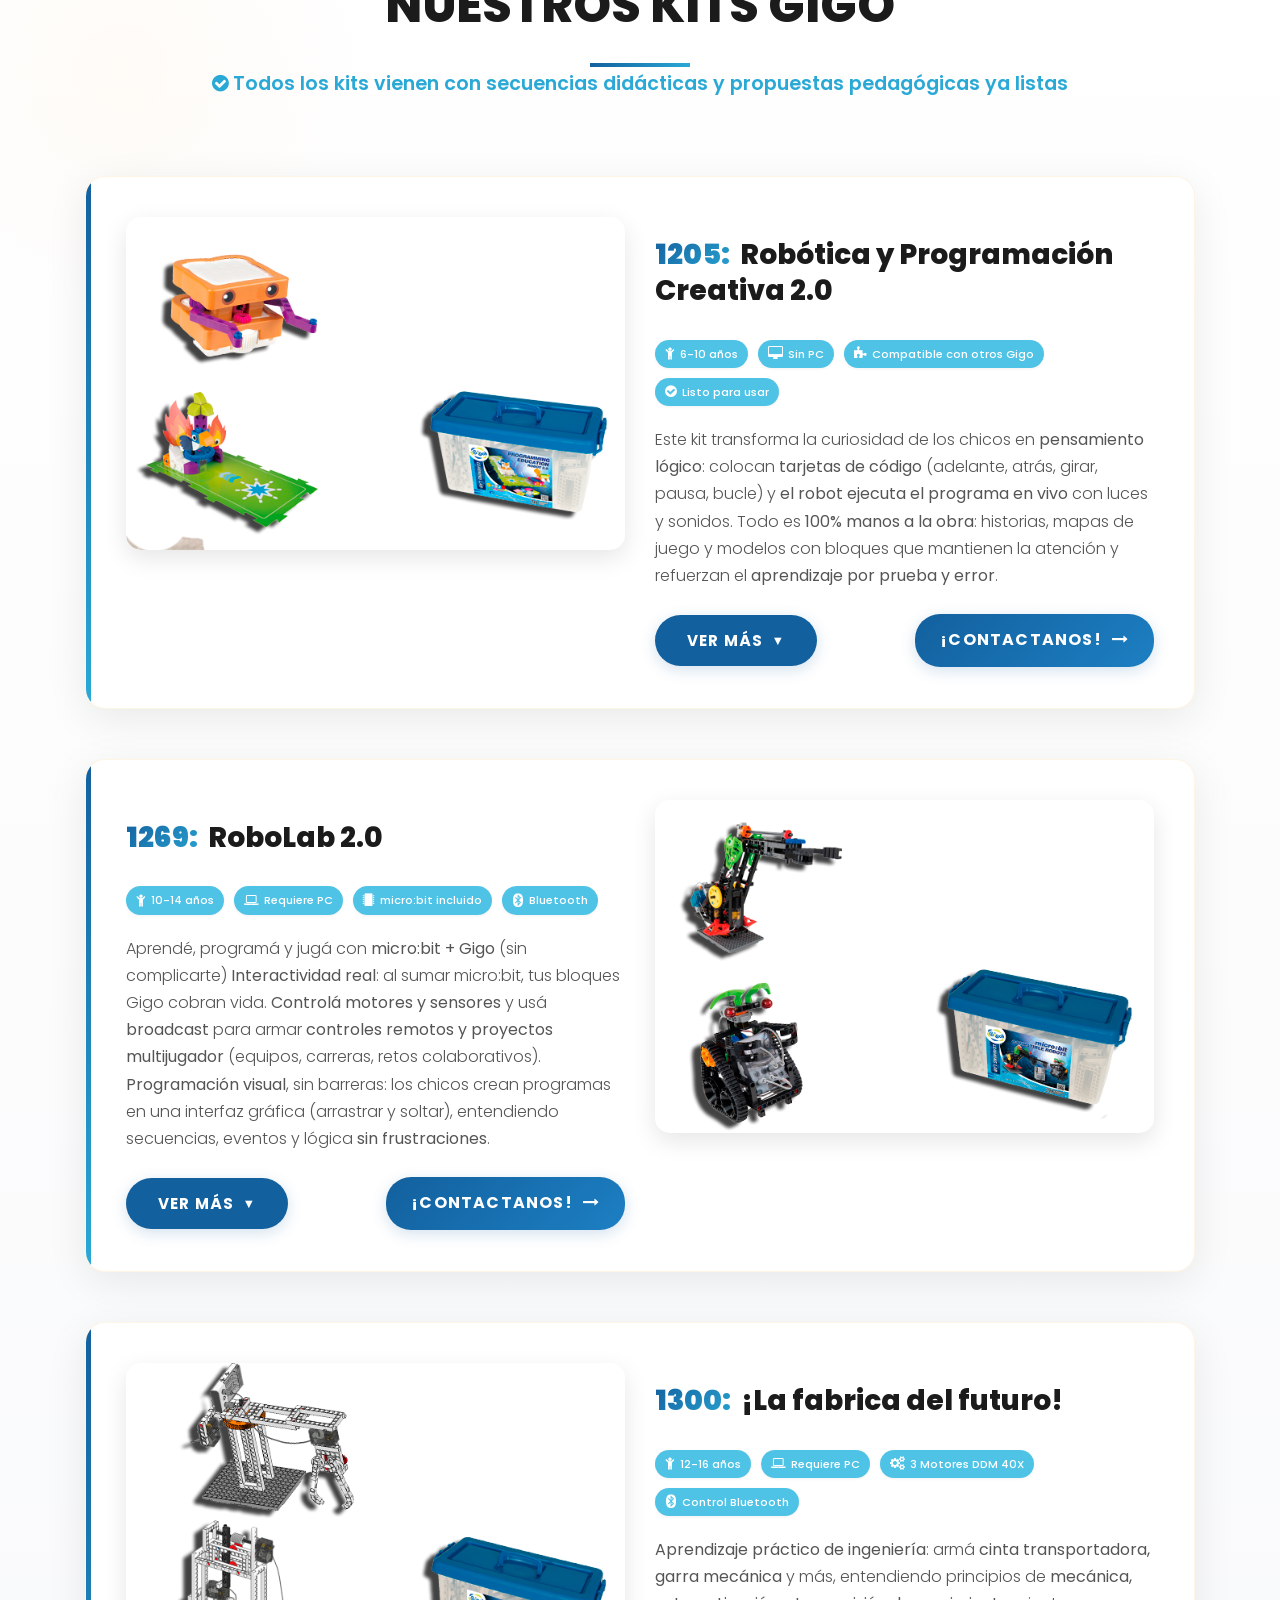
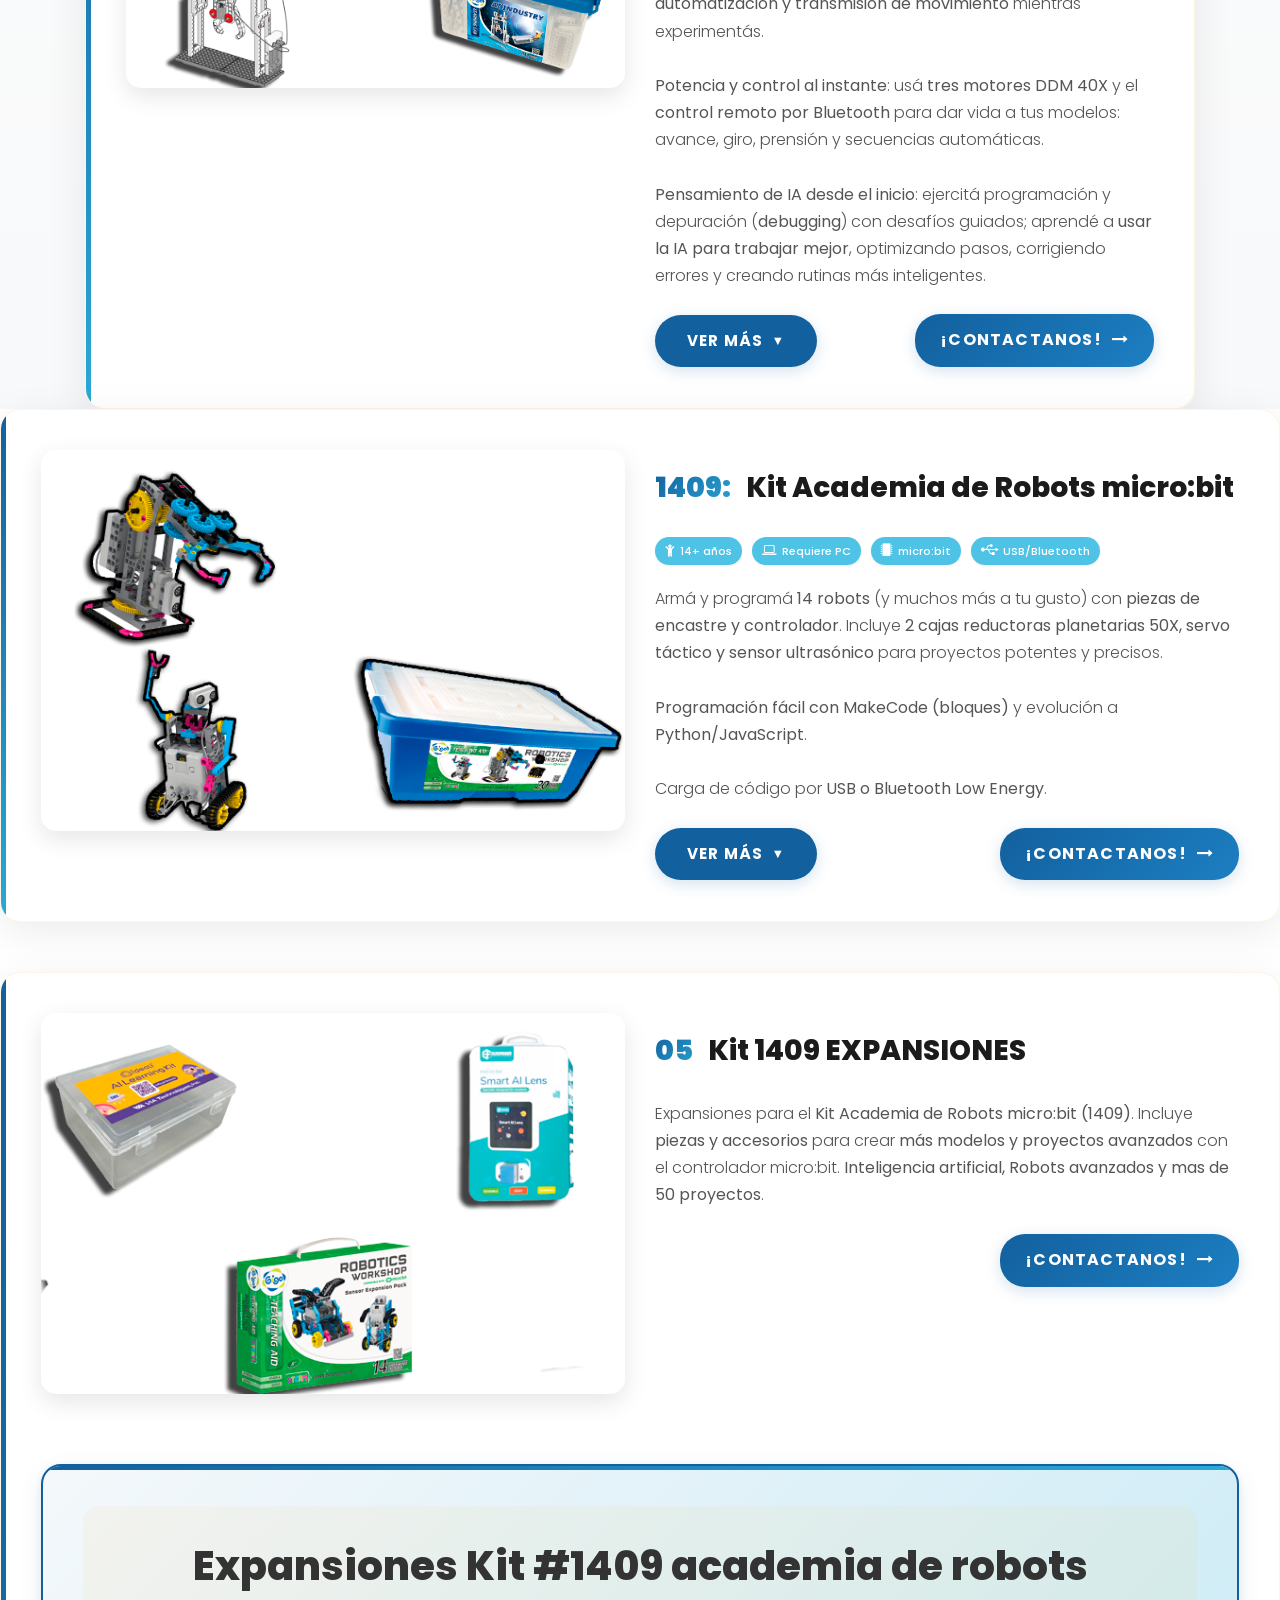
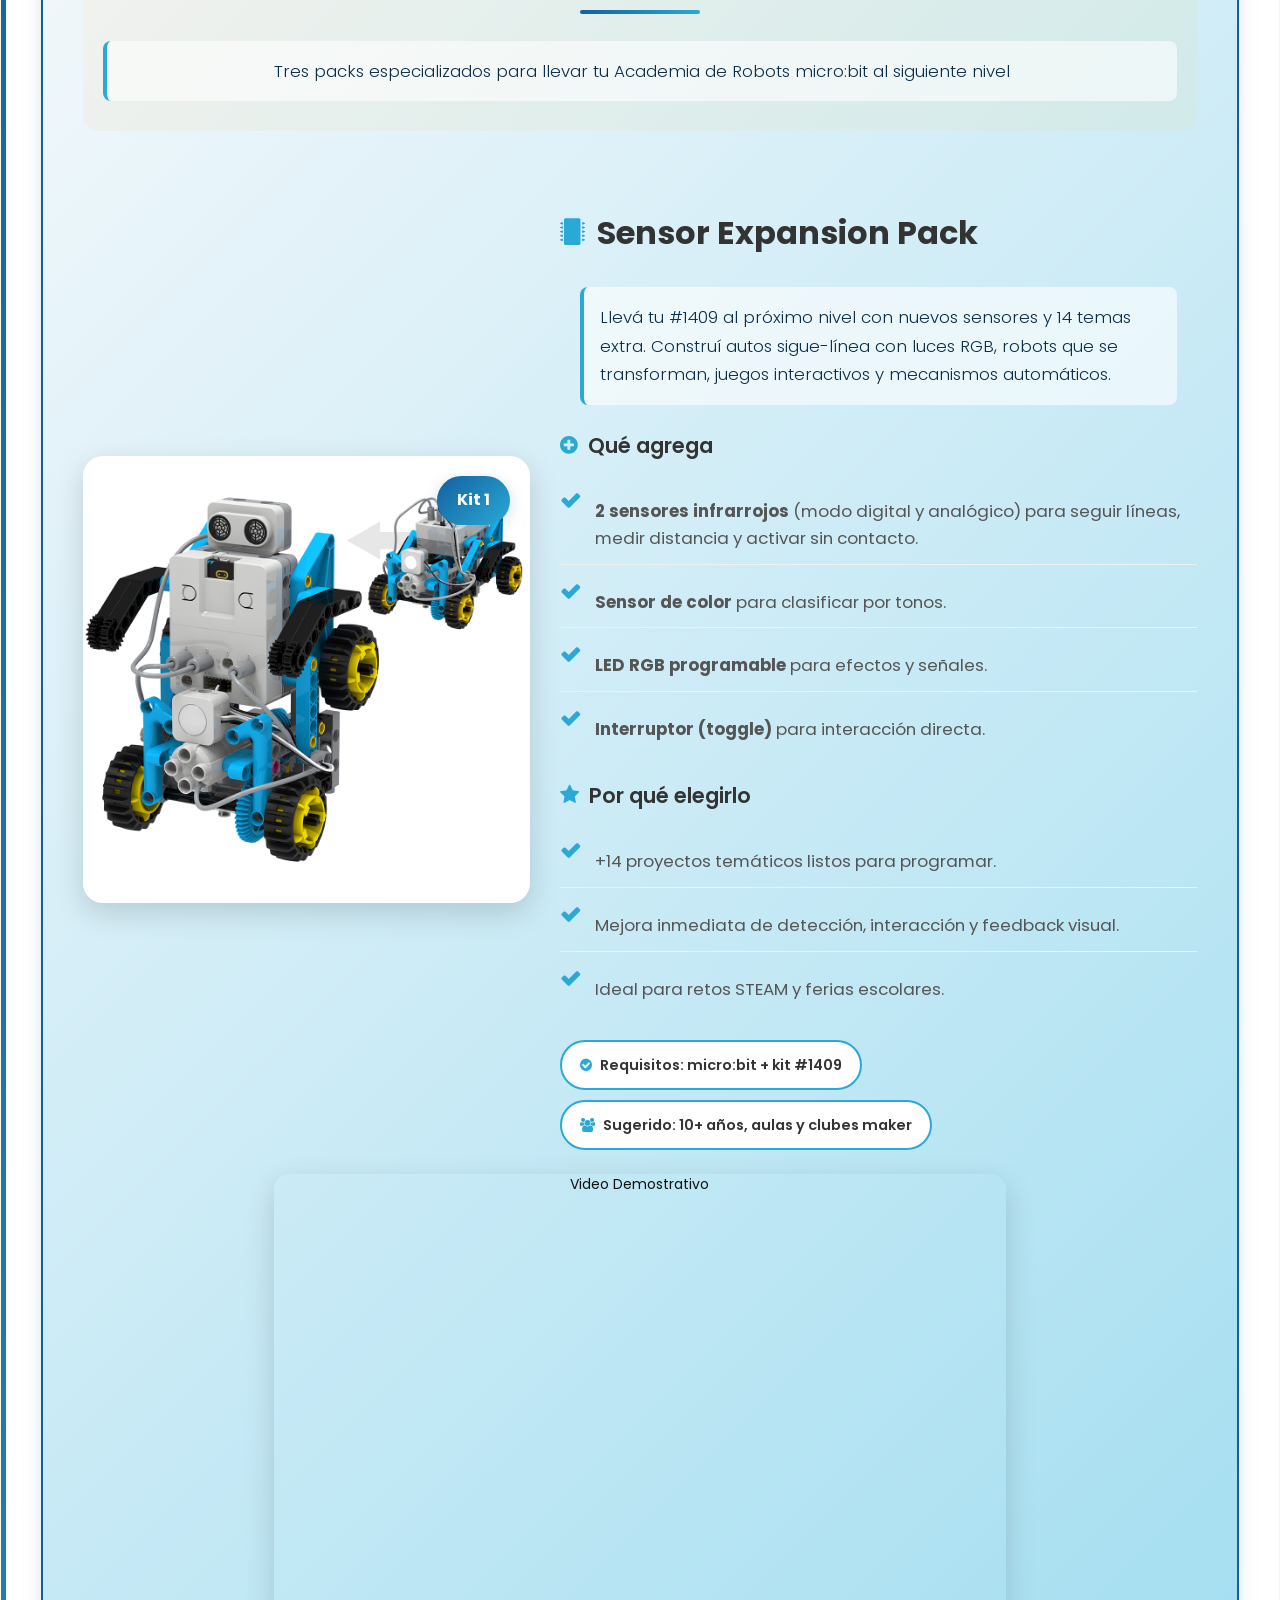
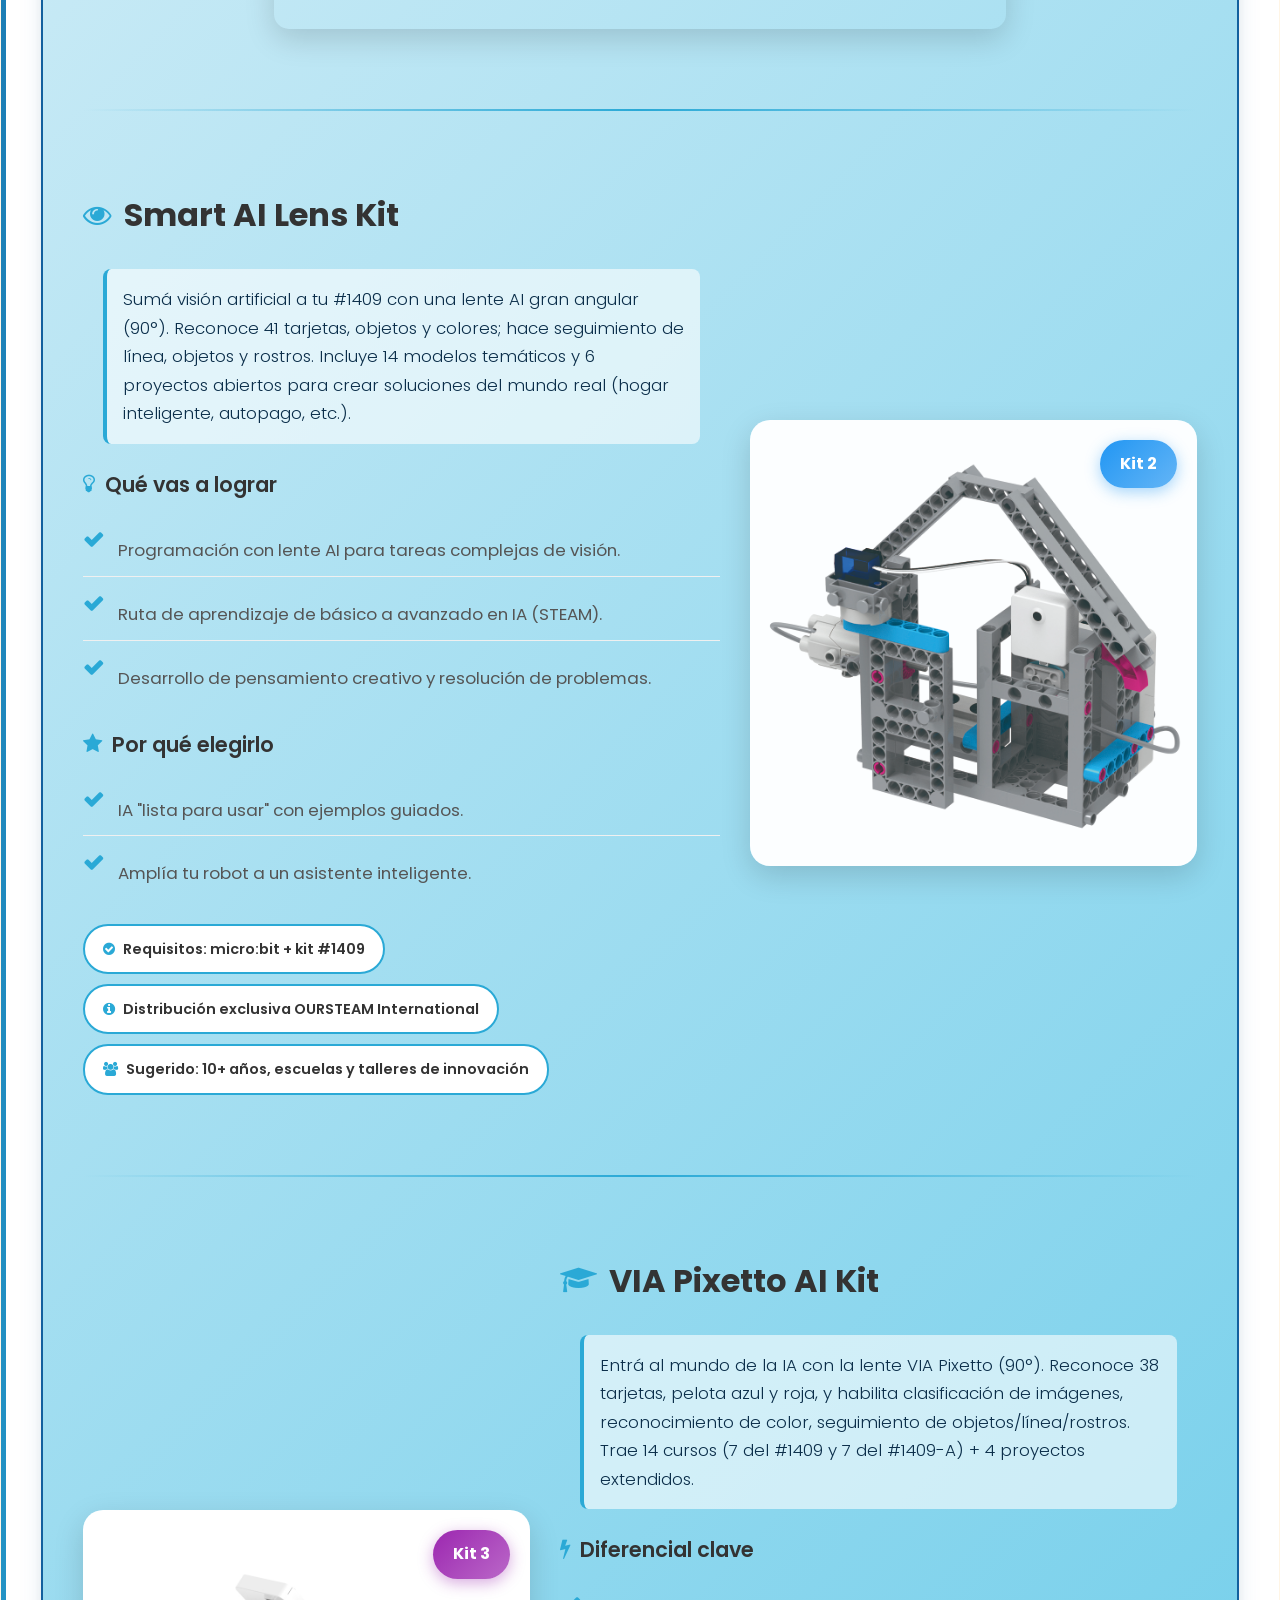
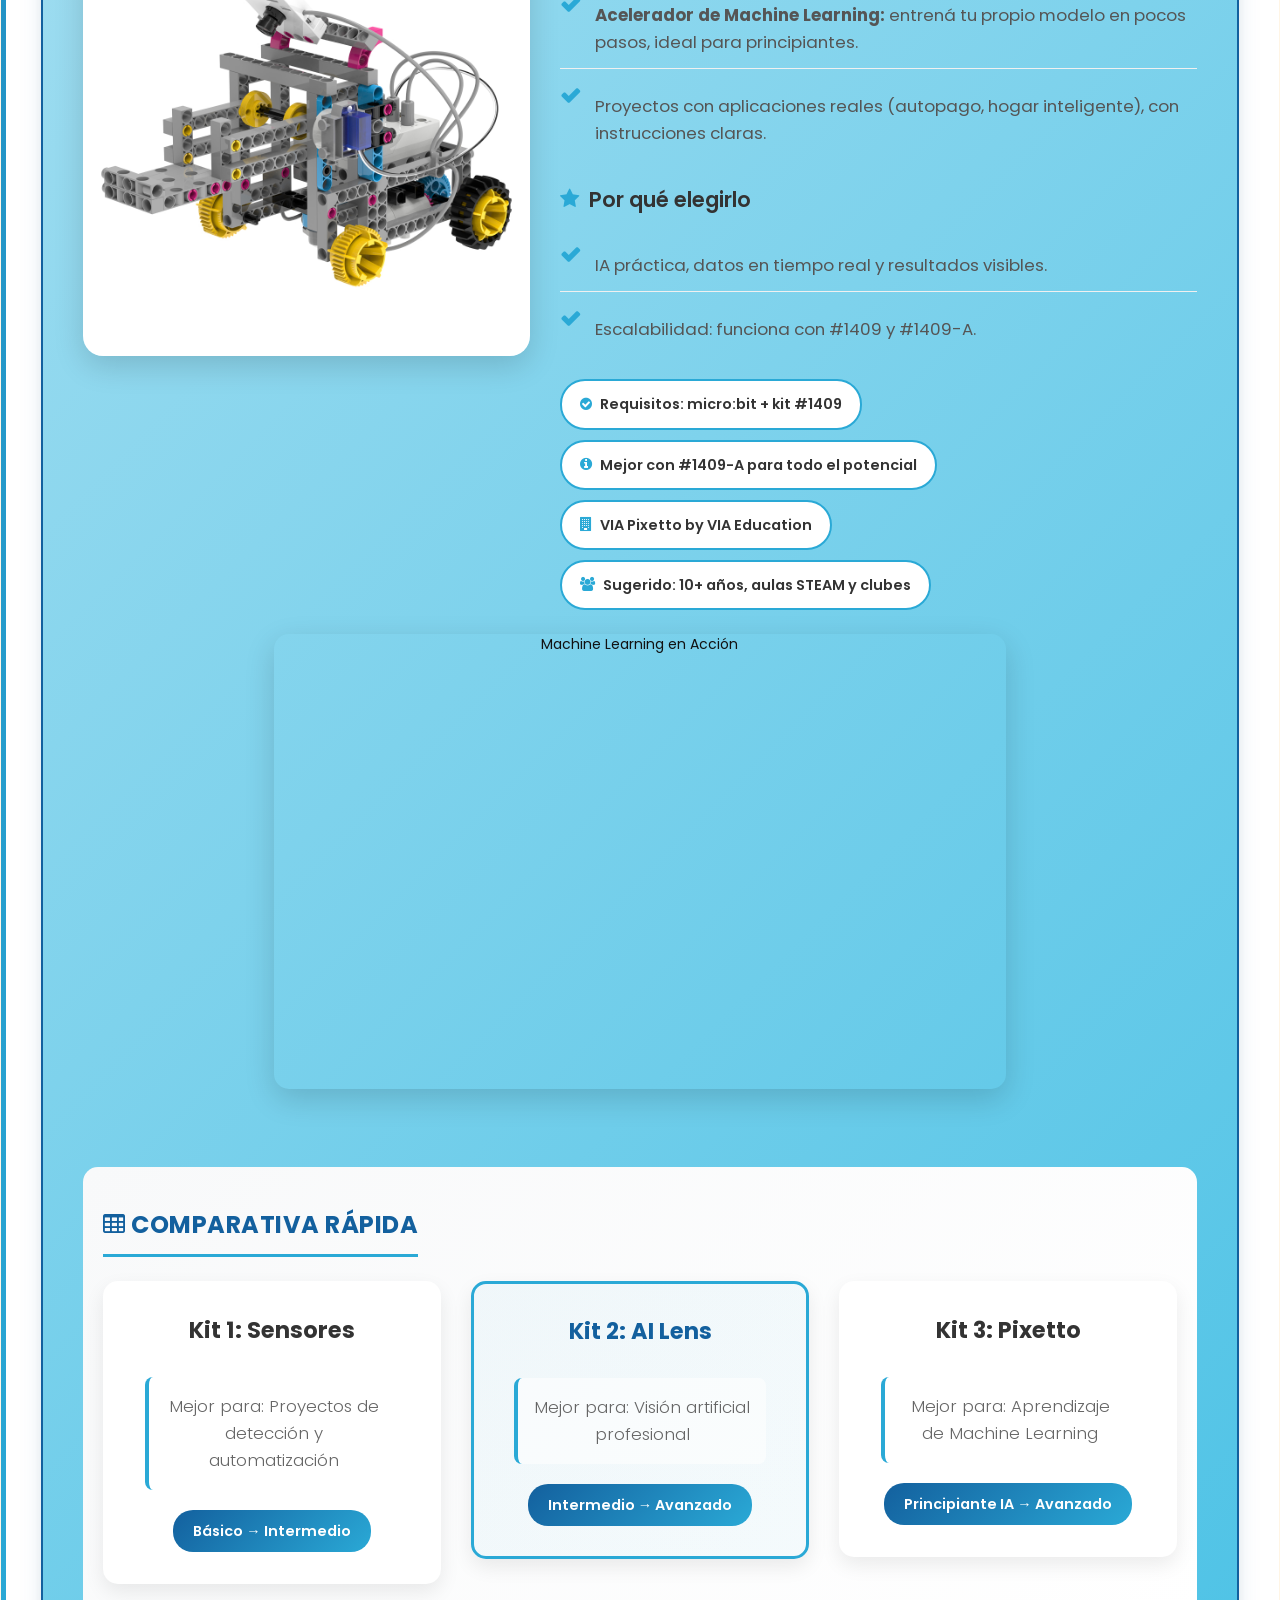
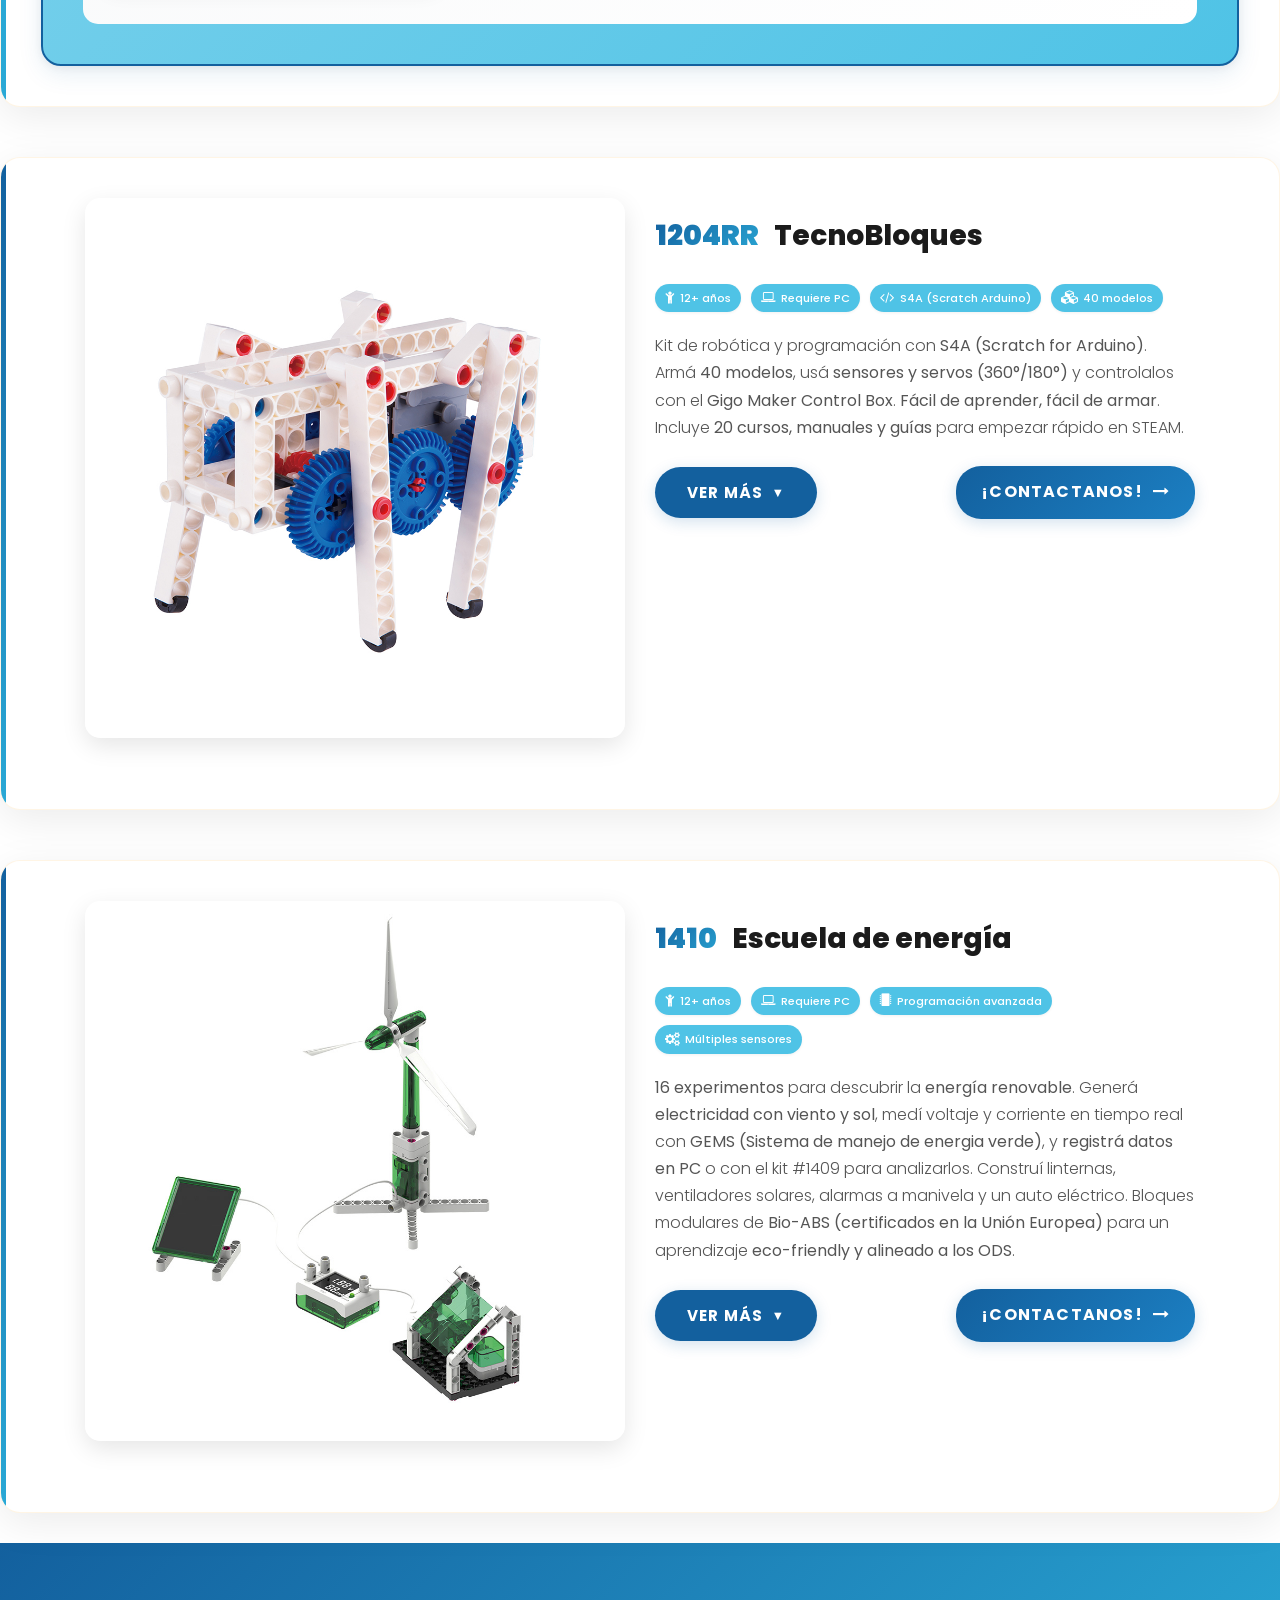
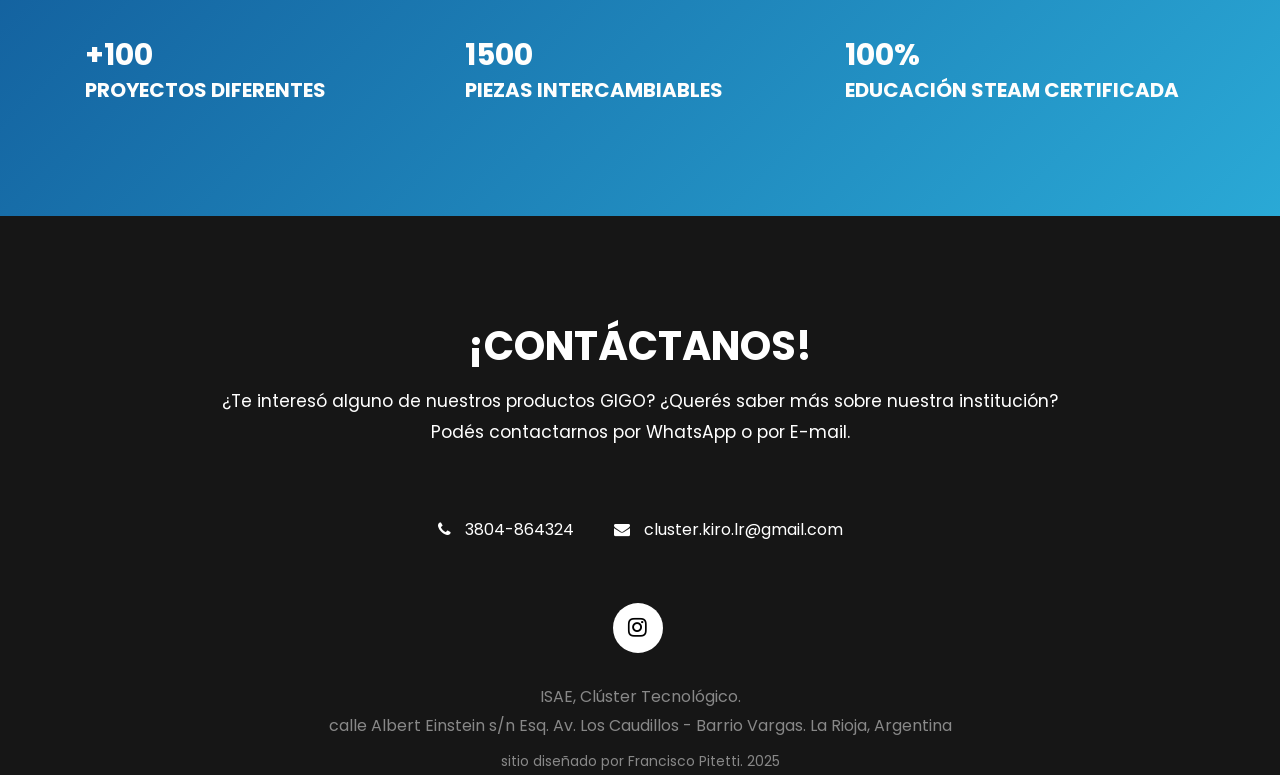
==== commit a920c03f: "Actualización de estilos en CSS y HTML: mejora de la paleta de colores, optimización de botones y et" ====
--- a/index.html
+++ b/index.html
@@ -1071,99 +1071,6 @@
             }
          }
          
-         /* ========================================
-            BOTÓN FLOTANTE VOLVER A KITS
-            ======================================== */
-         
-         #btn-back-to-kits {
-            position: fixed;
-            bottom: 20px;
-            right: 20px;
-            width: 56px;
-            height: 56px;
-            background: linear-gradient(135deg, #ff9800 0%, #ff6f00 100%);
-            color: white;
-            border: none;
-            border-radius: 50%;
-            cursor: pointer;
-            display: none;
-            align-items: center;
-            justify-content: center;
-            box-shadow: 0 4px 15px rgba(255, 152, 0, 0.4);
-            transition: all 0.3s cubic-bezier(0.4, 0, 0.2, 1);
-            z-index: 999;
-            font-size: 22px;
-         }
-         
-         #btn-back-to-kits:hover {
-            transform: translateY(-3px) scale(1.05);
-            box-shadow: 0 6px 20px rgba(255, 152, 0, 0.5);
-            background: linear-gradient(135deg, #fb8c00 0%, #f57c00 100%);
-         }
-         
-         #btn-back-to-kits:active {
-            transform: translateY(-1px) scale(0.98);
-         }
-         
-         #btn-back-to-kits i {
-            font-size: 22px;
-         }
-         
-         /* Tooltip del botón kits */
-         .btn-kits-tooltip {
-            position: absolute;
-            right: 70px;
-            top: 50%;
-            transform: translateY(-50%);
-            background: linear-gradient(135deg, #ff9800 0%, #ff6f00 100%);
-            color: white;
-            padding: 8px 16px;
-            border-radius: 20px;
-            font-size: 14px;
-            font-weight: 600;
-            white-space: nowrap;
-            opacity: 0;
-            visibility: hidden;
-            transition: all 0.3s ease;
-            box-shadow: 0 4px 12px rgba(255, 152, 0, 0.3);
-            pointer-events: none;
-            z-index: 1000;
-         }
-         
-         #btn-back-to-kits:hover .btn-kits-tooltip {
-            opacity: 1;
-            visibility: visible;
-            right: 75px;
-         }
-         
-         /* Posicionar arriba del botón scroll-top si ambos están visibles */
-         #btn-scroll-top {
-            bottom: 90px;
-         }
-         
-         /* Mobile responsive */
-         @media (max-width: 768px) {
-            #btn-back-to-kits {
-               width: 50px;
-               height: 50px;
-               bottom: 145px;
-               right: 15px;
-               font-size: 20px;
-            }
-            
-            #btn-back-to-kits i {
-               font-size: 20px;
-            }
-            
-            .btn-kits-tooltip {
-               display: none;
-            }
-            
-            #btn-scroll-top {
-               bottom: 80px;
-            }
-         }
-         
          /* Ensure images don't overflow */
          img {
             max-width: 100%;
@@ -1234,6 +1141,10 @@
          <a href="#about" class="sidebar-item" data-tooltip="Presentación">
             <i class="fa fa-info-circle"></i>
             <span class="sidebar-tooltip">Presentación</span>
+         </a>
+         <a href="#kits" class="sidebar-item" data-tooltip="Nuestros Kits">
+            <i class="fa fa-cubes"></i>
+            <span class="sidebar-tooltip">Nuestros Kits</span>
          </a>
          <a href="#contacto" class="sidebar-item" data-tooltip="Contacto">
             <i class="fa fa-envelope"></i>
@@ -2045,9 +1956,9 @@
                         </a>
                      </li>
                      <li>
-                        <a href="mailto:cluster.isae.lr@gmail.com">
+                        <a href="mailto:cluster.kiro.lr@gmail.com">
                            <i class="fa fa-envelope" aria-hidden="true"></i>
-                           <span class="padding_left_15">cluster.isae.lr@gmail.com</span>
+                           <span class="padding_left_15">cluster.kiro.lr@gmail.com</span>
                         </a>
                      </li>
                   </ul>
@@ -2055,7 +1966,7 @@
             </div>
             <div class="social_icon">
                <ul>
-                  <li><a href="https://www.instagram.com/isae.cluster" target="_blank"><i class="fa fa-instagram" aria-hidden="true"></i></a></li>
+                  <li><a href="https://www.instagram.com/clusterkiro/" target="_blank"><i class="fa fa-instagram" aria-hidden="true"></i></a></li>
                </ul>
             </div>
                   <div class="contact-address" style="margin-top:22px; text-align:center; color:#888; font-size:1rem;">
@@ -2074,11 +1985,6 @@
             <i class="fa fa-arrow-up"></i>
          </button>
          
-         <!-- Botón flotante volver a kits -->
-         <button id="btn-back-to-kits">
-            <i class="fa fa-cubes"></i>
-            <span class="btn-kits-tooltip">Nuestros Kits!</span>
-         </button>
          <!-- copyright section start -->
 
       <!-- Javascript files - CDN para garantizar funcionamiento -->
@@ -2265,33 +2171,6 @@
             btnScrollTop.addEventListener('click', function() {
                window.scrollTo({ top: 0, behavior: 'smooth' });
             });
-            
-            // Botón flotante volver a kits
-            const btnBackToKits = document.getElementById('btn-back-to-kits');
-            const bannerSection = document.getElementById('inicio');
-            
-            window.addEventListener('scroll', function() {
-               if (bannerSection) {
-                  const bannerRect = bannerSection.getBoundingClientRect();
-                  const windowHeight = window.innerHeight;
-                  
-                  // Mostrar botón cuando el usuario salió de la sección de kits
-                  if (bannerRect.bottom < 0) {
-                     btnBackToKits.style.display = 'flex';
-                  } else {
-                     btnBackToKits.style.display = 'none';
-                  }
-               }
-            });
-            
-            btnBackToKits.addEventListener('click', function() {
-               const kitsSelector = document.getElementById('kits-selector');
-               if (kitsSelector) {
-                  kitsSelector.scrollIntoView({behavior: 'smooth', block: 'center'});
-               } else {
-                  document.getElementById('inicio').scrollIntoView({behavior: 'smooth'});
-               }
-            });
          </script>
          <script>
 // Mostrar info extra Kit 1409
